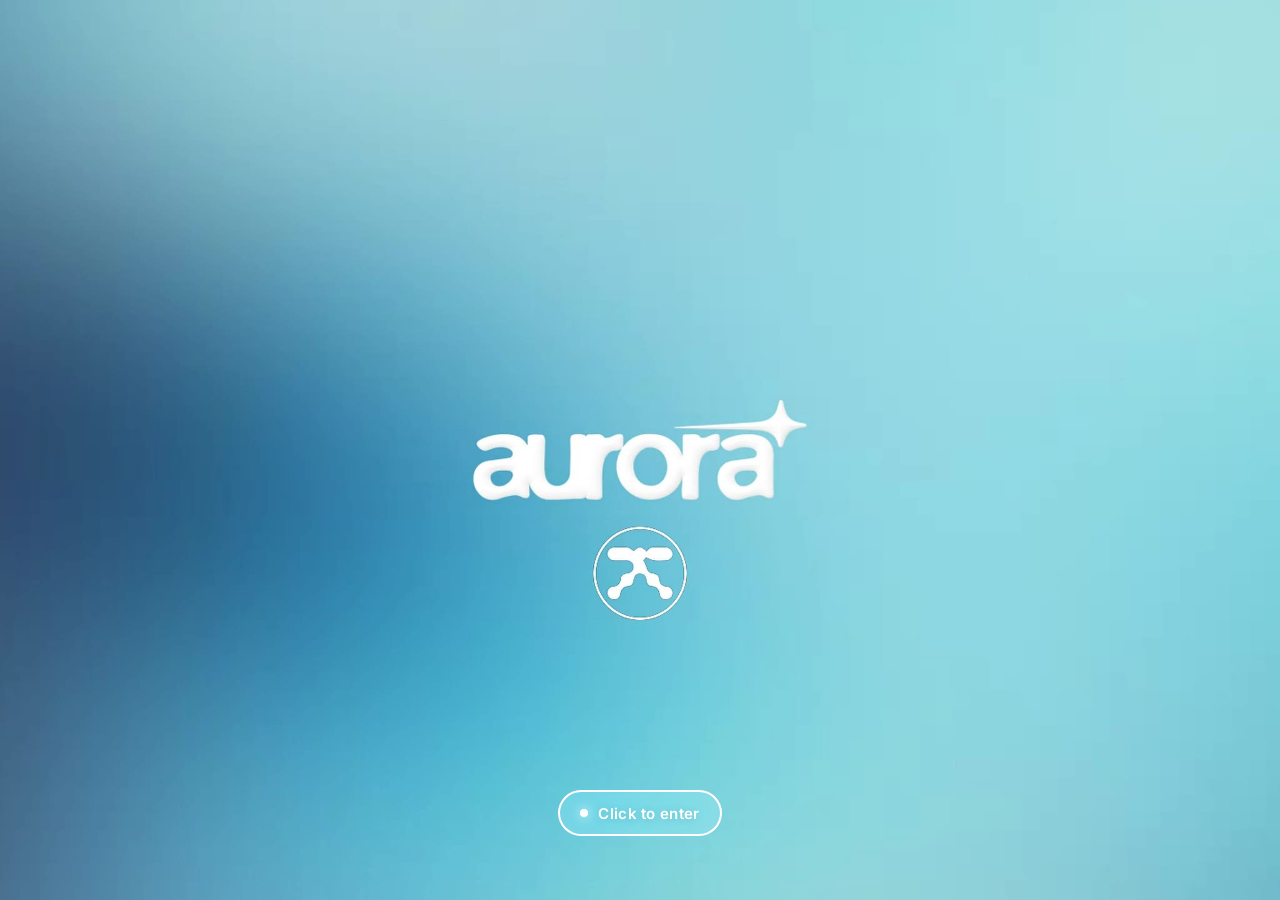
==== index.html @ f9cd1ff2 "v2063: pevná horní část – bez rozmazání nahoře, bez pružení, bez bočních posuvníků Co-Authored-By: C" ====
<!doctype html>
<html lang="en">
<head>
<meta charset="utf-8">
<meta name="viewport" content="width=device-width, initial-scale=1, viewport-fit=cover, maximum-scale=1, user-scalable=no">
<title>Aurora</title>
<meta name="description" content="Aurora — your day, cards, board and plan.">
<meta name="theme-color" content="#0a0a0b">
<meta name="apple-mobile-web-app-capable" content="yes">
<meta name="mobile-web-app-capable" content="yes">
<meta name="apple-mobile-web-app-status-bar-style" content="black-translucent">
<meta name="apple-mobile-web-app-title" content="Aurora">
<meta name="format-detection" content="telephone=no">
<link rel="manifest" href="manifest.webmanifest">
<script>/* v19.4: a copy of Aurora in another repository (keidsolo24.github.io/<repo>/, e.g. a test build) shares
   the origin with the main app. It gets its own storage keys and databases, so it never touches the main app's data. */
(function () {
  var seg = (location.pathname.split('/')[1] || ''), q = /[?&]ns=([\w-]+)/.exec(location.search);
  var ns = q ? q[1] : (/\.github\.io$/.test(location.hostname) && seg && seg !== 'aurora' && !/\.html$/.test(seg) ? seg : '');
  window.AUR_NS = ns; if (!ns) return;
  var P = ns + ':', SP = Storage.prototype, g = SP.getItem, s = SP.setItem, r = SP.removeItem;
  SP.getItem = function (k) { return g.call(this, P + k); }; SP.setItem = function (k, v) { return s.call(this, P + k, v); }; SP.removeItem = function (k) { return r.call(this, P + k); };
  if (window.indexedDB) { var o = indexedDB.open.bind(indexedDB), db = indexedDB.databases && indexedDB.databases.bind(indexedDB);
    indexedDB.open = function (n, v) { return v === undefined ? o(P + n) : o(P + n, v); };
    if (db) indexedDB.databases = function () { return db().then(function (l) { return l.filter(function (x) { return x.name && x.name.indexOf(P) === 0; }).map(function (x) { return { name: x.name.slice(P.length), version: x.version }; }); }); }; }
  document.title = 'Aurora Lab';
  var m = document.querySelector('meta[name="apple-mobile-web-app-title"]'); if (m) m.content = 'Aurora Lab';
  var l = document.querySelector('link[rel="manifest"]'); if (l) l.href = 'manifest-test.webmanifest';
})();</script>
<link rel="apple-touch-icon" href="icon-180.png">
<link rel="icon" href="icon-192.png">
<link rel="preload" href="fonts/inter-latin-500-normal.woff2" as="font" type="font/woff2" crossorigin>
<link rel="preload" href="fonts/bricolage-grotesque-latin-800-normal.woff2" as="font" type="font/woff2" crossorigin>
<link rel="stylesheet" href="app.css?v=2063">
<link rel="stylesheet" href="keiro.css?v=2063">
<link rel="stylesheet" href="desktop.css?v=2063">
<link rel="stylesheet" href="orb.css?v=2063">
<link rel="stylesheet" href="studio.css?v=2063">
<link rel="stylesheet" href="fix.css?v=2063">
<link rel="stylesheet" href="motion.css?v=2063">
<link rel="stylesheet" href="calm.css?v=2063">
<link rel="stylesheet" href="a2.css?v=2063">
<link rel="stylesheet" href="a3c.css?v=2063">
<link rel="stylesheet" href="a3.css?v=2063">
<link rel="stylesheet" href="a3light.css?v=2063">
<style>#launch{position:fixed;inset:0;z-index:200;background:#86c9de center/cover no-repeat;transition:opacity .65s cubic-bezier(.2,.8,.2,1),filter .65s cubic-bezier(.2,.8,.2,1),transform .9s cubic-bezier(.2,.8,.2,1);cursor:pointer}#launch video{width:100%;height:100%;object-fit:cover;display:block}#launch.out{opacity:0;filter:blur(14px);transform:scale(1.04);pointer-events:none}@media (prefers-reduced-motion:reduce){#launch{transition:opacity .25s}#launch.out{filter:none;transform:none}}#launch .tap{position:absolute;left:0;right:0;bottom:calc(env(safe-area-inset-bottom,0px) + 64px);display:flex;justify-content:center;pointer-events:none}#launch .tap span{display:inline-flex;align-items:center;gap:10px;height:46px;padding:0 22px;border-radius:999px;font:600 15px/1 Inter,system-ui,sans-serif;letter-spacing:.02em;color:#fff;background:rgba(255,255,255,.16);-webkit-backdrop-filter:blur(18px) saturate(1.3);backdrop-filter:blur(18px) saturate(1.3);box-shadow:inset 0 0 0 1px rgba(255,255,255,.35),0 10px 30px rgba(0,40,70,.18);opacity:0;transform:translateY(10px) scale(.98);transition:opacity .6s cubic-bezier(.2,.8,.2,1),transform .6s cubic-bezier(.2,.8,.2,1)}#launch .tap i{width:8px;height:8px;border-radius:4px;background:#fff;box-shadow:0 0 12px #fff}#launch.wait .tap span{opacity:1;transform:none}#launch.wait .tap i{animation:lTap 2.2s ease-in-out infinite}@keyframes lTap{50%{opacity:.35;transform:scale(.7)}}#launch:focus{outline:none}#launch:focus-visible .tap span{box-shadow:inset 0 0 0 2px #fff}@media (prefers-reduced-motion:reduce){#launch.wait .tap i{animation:none}}#promo{position:fixed;inset:0;z-index:210;background:#0a0a0b;display:flex;align-items:center;justify-content:center;opacity:0;transition:opacity .5s cubic-bezier(.2,.8,.2,1)}#promo.on{opacity:1}#promo.out{opacity:0;pointer-events:none}#promo video{width:100%;height:100%;object-fit:contain;display:block}#promo button{position:absolute;z-index:2;height:40px;padding:0 16px;border:0;border-radius:999px;font:600 14px/1 Inter,system-ui,sans-serif;color:#fff;background:rgba(10,18,32,.4);-webkit-backdrop-filter:blur(16px) saturate(1.3);backdrop-filter:blur(16px) saturate(1.3);box-shadow:inset 0 0 0 1px rgba(255,255,255,.25);cursor:pointer}#promo .pskip{right:16px;top:calc(env(safe-area-inset-top,0px) + 12px)}#promo .psnd{left:50%;bottom:calc(env(safe-area-inset-bottom,0px) + 28px);transform:translateX(-50%)}</style>
</head>
<body>
<div id="launch" aria-hidden="true"><video muted playsinline preload="auto"></video><div class="tap"><span><i></i><b>Tap to enter</b></span></div></div>
<script>(function () {
  var L = document.getElementById('launch'); if (!L) return;
  var V = L.querySelector('video'), T = L.querySelector('.tap span b');
  var wide = innerWidth > innerHeight, base = '' + (wide ? 'launch-land' : 'launch-portrait');
  if (T && matchMedia('(hover: hover) and (pointer: fine)').matches) T.textContent = 'Click to enter';
  L.style.backgroundImage = 'url(' + base + '-first.jpg)';
  var last = 0, ver = '';
  try { last = +localStorage.getItem('aur' + 'Seen') || 0; ver = localStorage.getItem('aur' + 'V') || ''; } catch (e) {}
  var fresh = !last && !ver; /* nobody has opened Aurora in this browser before */
  var RM = matchMedia('(prefers-reduced-motion: reduce)').matches;
  var full = Date.now() - last > 36e5 || ver !== '19.6';
  var ended = false, waiting = false;
  function done() { if (ended) return; ended = true; L.classList.add('out'); L.classList.remove('wait'); try { dispatchEvent(new Event('aurlaunch')); } catch (e) {} removeEventListener('keydown', key); setTimeout(function () { L.remove(); }, 700); }
  /* full intro: it stays on the logo until the person taps */
  function wait(stillToo) { if (ended || waiting) return; waiting = true; if (stillToo || !V || V.readyState < 2) { L.style.backgroundImage = 'url(' + base + '-last.jpg)'; if (V) V.style.opacity = '0'; }
    L.classList.add('wait'); L.setAttribute('role', 'button'); L.setAttribute('aria-hidden', 'false'); L.setAttribute('aria-label', T ? T.textContent : 'Enter'); L.tabIndex = 0; try { L.focus({ preventScroll: true }); } catch (e) {} }
  function quick() { if (V) V.remove(); L.style.backgroundImage = 'url(' + base + '-last.jpg)'; setTimeout(done, RM ? 120 : 380); }
  function key(e) { if (e.key === 'Enter' || e.key === ' ') { e.preventDefault(); enter(); } else if (e.key === 'Escape') { e.preventDefault(); done(); } }
  function mark() { try { localStorage.setItem('aur' + 'Seen', Date.now()); localStorage.setItem('aur' + 'V', '19.6'); } catch (e) {} }
  /* v19.1: for new people the 26 s video plays once, right after the tap (the tap is what lets it play with sound) */
  function promo() {
    try { if (localStorage.getItem('aur' + 'Promo')) return; localStorage.setItem('aur' + 'Promo', '1'); } catch (e) { return; }
    if (!fresh) return; /* new people only */
    var cs = false, P = document.createElement('div'); P.id = 'promo';
    P.innerHTML = '<video playsinline preload="auto" src="promo.mp4?v=1" poster="promo-poster.jpg?v=2"></video><button class="pskip" type="button">' + (cs ? 'Přeskočit' : 'Skip') + '</button><button class="psnd" type="button" hidden>' + (cs ? 'Zapnout zvuk' : 'Turn sound on') + '</button>';
    document.body.appendChild(P); var v = P.querySelector('video'), s = P.querySelector('.psnd'), over = false;
    function end() { if (over) return; over = true; P.classList.add('out'); try { v.pause(); } catch (e) {} setTimeout(function () { P.remove(); try { dispatchEvent(new Event('aurpromo')); } catch (e) {} }, 520); }
    v.addEventListener('ended', end); v.addEventListener('error', end); P.querySelector('.pskip').addEventListener('click', end);
    s.addEventListener('click', function () { v.muted = false; s.hidden = true; });
    requestAnimationFrame(function () { P.classList.add('on'); });
    var pr = v.play(); if (pr && pr.catch) pr.catch(function () { v.muted = true; s.hidden = false; v.play().catch(end); });
  }
  function enter() { var first = !ended; done(); if (first) promo(); }
  window.__launchDone = done;
  mark(); document.addEventListener('visibilitychange', function () { if (document.hidden) mark(); }); addEventListener('pagehide', mark);
  L.addEventListener('click', enter);
  if (full) {
    addEventListener('keydown', key);
    if (RM) { wait(true); return; }
    V.src = base + '.mp4';
    V.addEventListener('ended', function () { wait(false); });
    V.addEventListener('error', function () { wait(true); });
    var p = V.play(); if (p && p.catch) p.catch(function () { wait(true); });
    setTimeout(function () { wait(V.paused && V.currentTime < 3); }, 5200);
  } else quick();
})();</script>
<div id="bg" aria-hidden="true"><img class="wall" id="wallImg" src="wall.jpg" alt=""><div class="dim" id="wallDim"></div><div class="aura"><i class="a1"></i><i class="a2"></i><i class="a3"></i></div></div>
<main id="app">
  <section class="scr" id="s-home" aria-label="Home"></section>
  <section class="scr" id="s-spaces" aria-label="Spaces"></section>
  <section class="scr" id="s-board" aria-label="Board"></section>
  <section class="scr" id="s-plan" aria-label="Plan"></section>
  <section class="scr push" id="s-card" aria-label="Card"></section>
  <section class="scr push" id="s-settings" aria-label="Settings"></section>
</main>
<nav class="nav" id="nav" aria-label="Main">
  <div class="bar frost" role="tablist"></div>
  <button class="plus cr press" id="plusBtn" aria-label="Add"></button>
</nav>
<div id="desk"></div>
<div id="scrim"></div>
<div id="sheet" class="frost" role="dialog" aria-modal="true"></div>
<div id="viewer" role="dialog" aria-modal="true"></div>
<div id="toast" role="status" aria-live="polite"></div>
<div id="vlayer" role="dialog" aria-modal="true"></div>
<div id="welcome"></div>
<input type="file" id="fileIn" accept="image/*,video/*" hidden>
<input type="file" id="wallIn" accept="image/*" hidden>
<input type="file" id="restoreIn" accept="application/json,.json" hidden>
<script src="js/core.js?v=2063"></script>
<script src="js/ui.js?v=2063"></script>
<script src="js/screens.js?v=2063"></script>
<script src="js/sheets.js?v=2063"></script>
<script src="js/push.js?v=2063"></script>
<script src="js/sync.js?v=2063"></script>
<script src="js/spolu.js?v=2063"></script>
<script src="js/account.js?v=2063"></script>
<script src="js/tips.js?v=2063"></script>
<script src="js/home19.js?v=2063"></script>
<script src="js/beta.js?v=2063"></script>
<script src="js/lab.js?v=2063"></script>
<script src="js/app.js?v=2063"></script>
<script src="js/coach.js?v=2063"></script>
<script src="js/desktop.js?v=2063"></script>
<script src="js/orb.js?v=2063"></script>
<script src="js/studio.js?v=2063"></script>
<script src="js/motion.js?v=2063"></script>
<script src="js/quick.js?v=2063"></script>
<script src="js/a2.js?v=2063"></script>
<script src="js/a2pages.js?v=2063"></script>
<script src="js/a3.js?v=2063"></script>
</body>
</html>
---- app.css ----
@font-face{font-family:'Inter';font-weight:400;font-display:swap;src:url(fonts/inter-latin-400-normal.woff2) format('woff2');unicode-range:U+0000-00FF,U+0131,U+0152-0153,U+02BB-02BC,U+02C6,U+02DA,U+02DC,U+0304,U+0308,U+0329,U+2000-206F,U+20AC,U+2122,U+2191,U+2193,U+2212,U+2215,U+FEFF,U+FFFD}
@font-face{font-family:'Inter';font-weight:400;font-display:swap;src:url(fonts/inter-latin-ext-400-normal.woff2) format('woff2');unicode-range:U+0100-02BA,U+02BD-02C5,U+02C7-02CC,U+02CE-02D7,U+02DD-02FF,U+0304,U+0308,U+0329,U+1D00-1DBF,U+1E00-1E9F,U+1EF2-1EFF,U+2020,U+20A0-20AB,U+20AD-20C0,U+2113,U+2C60-2C7F,U+A720-A7FF}
@font-face{font-family:'Inter';font-weight:500;font-display:swap;src:url(fonts/inter-latin-500-normal.woff2) format('woff2');unicode-range:U+0000-00FF,U+0131,U+0152-0153,U+02BB-02BC,U+02C6,U+02DA,U+02DC,U+0304,U+0308,U+0329,U+2000-206F,U+20AC,U+2122,U+2191,U+2193,U+2212,U+2215,U+FEFF,U+FFFD}
@font-face{font-family:'Inter';font-weight:500;font-display:swap;src:url(fonts/inter-latin-ext-500-normal.woff2) format('woff2');unicode-range:U+0100-02BA,U+02BD-02C5,U+02C7-02CC,U+02CE-02D7,U+02DD-02FF,U+0304,U+0308,U+0329,U+1D00-1DBF,U+1E00-1E9F,U+1EF2-1EFF,U+2020,U+20A0-20AB,U+20AD-20C0,U+2113,U+2C60-2C7F,U+A720-A7FF}
@font-face{font-family:'Inter';font-weight:600;font-display:swap;src:url(fonts/inter-latin-600-normal.woff2) format('woff2');unicode-range:U+0000-00FF,U+0131,U+0152-0153,U+02BB-02BC,U+02C6,U+02DA,U+02DC,U+0304,U+0308,U+0329,U+2000-206F,U+20AC,U+2122,U+2191,U+2193,U+2212,U+2215,U+FEFF,U+FFFD}
@font-face{font-family:'Inter';font-weight:600;font-display:swap;src:url(fonts/inter-latin-ext-600-normal.woff2) format('woff2');unicode-range:U+0100-02BA,U+02BD-02C5,U+02C7-02CC,U+02CE-02D7,U+02DD-02FF,U+0304,U+0308,U+0329,U+1D00-1DBF,U+1E00-1E9F,U+1EF2-1EFF,U+2020,U+20A0-20AB,U+20AD-20C0,U+2113,U+2C60-2C7F,U+A720-A7FF}
@font-face{font-family:'Inter';font-weight:700;font-display:swap;src:url(fonts/inter-latin-700-normal.woff2) format('woff2');unicode-range:U+0000-00FF,U+0131,U+0152-0153,U+02BB-02BC,U+02C6,U+02DA,U+02DC,U+0304,U+0308,U+0329,U+2000-206F,U+20AC,U+2122,U+2191,U+2193,U+2212,U+2215,U+FEFF,U+FFFD}
@font-face{font-family:'Inter';font-weight:700;font-display:swap;src:url(fonts/inter-latin-ext-700-normal.woff2) format('woff2');unicode-range:U+0100-02BA,U+02BD-02C5,U+02C7-02CC,U+02CE-02D7,U+02DD-02FF,U+0304,U+0308,U+0329,U+1D00-1DBF,U+1E00-1E9F,U+1EF2-1EFF,U+2020,U+20A0-20AB,U+20AD-20C0,U+2113,U+2C60-2C7F,U+A720-A7FF}
@font-face{font-family:'Bricolage Grotesque';font-weight:700;font-display:swap;src:url(fonts/bricolage-grotesque-latin-700-normal.woff2) format('woff2');unicode-range:U+0000-00FF,U+0131,U+0152-0153,U+02BB-02BC,U+02C6,U+02DA,U+02DC,U+0304,U+0308,U+0329,U+2000-206F,U+20AC,U+2122,U+2191,U+2193,U+2212,U+2215,U+FEFF,U+FFFD}
@font-face{font-family:'Bricolage Grotesque';font-weight:700;font-display:swap;src:url(fonts/bricolage-grotesque-latin-ext-700-normal.woff2) format('woff2');unicode-range:U+0100-02BA,U+02BD-02C5,U+02C7-02CC,U+02CE-02D7,U+02DD-02FF,U+0304,U+0308,U+0329,U+1D00-1DBF,U+1E00-1E9F,U+1EF2-1EFF,U+2020,U+20A0-20AB,U+20AD-20C0,U+2113,U+2C60-2C7F,U+A720-A7FF}
@font-face{font-family:'Bricolage Grotesque';font-weight:800;font-display:swap;src:url(fonts/bricolage-grotesque-latin-800-normal.woff2) format('woff2');unicode-range:U+0000-00FF,U+0131,U+0152-0153,U+02BB-02BC,U+02C6,U+02DA,U+02DC,U+0304,U+0308,U+0329,U+2000-206F,U+20AC,U+2122,U+2191,U+2193,U+2212,U+2215,U+FEFF,U+FFFD}
@font-face{font-family:'Bricolage Grotesque';font-weight:800;font-display:swap;src:url(fonts/bricolage-grotesque-latin-ext-800-normal.woff2) format('woff2');unicode-range:U+0100-02BA,U+02BD-02C5,U+02C7-02CC,U+02CE-02D7,U+02DD-02FF,U+0304,U+0308,U+0329,U+1D00-1DBF,U+1E00-1E9F,U+1EF2-1EFF,U+2020,U+20A0-20AB,U+20AD-20C0,U+2113,U+2C60-2C7F,U+A720-A7FF}

:root{
  color-scheme:dark;
  --ink:#f3ead8;--ink2:rgba(243,234,216,.78);--ink3:rgba(243,234,216,.58);--ink4:rgba(243,234,216,.36);
  --navy:#161616;--cream:#ece9e1;--panel:rgba(28,28,30,.9);--bg:#0a0a0b;
  --green:#3fbf7f;--orange:#f0a44b;--blue:#6f8cff;--late:#ff7a6b;
  --st:env(safe-area-inset-top,0px);--sb:env(safe-area-inset-bottom,0px);
  --spring:cubic-bezier(.3,1.35,.5,1);--out:cubic-bezier(.2,.8,.2,1);
  --a1:#3fbf7f;--a2:#f0a44b;--a3:#6f8cff;
  --vvh:100%;--kb:0px;
}
*{box-sizing:border-box;-webkit-tap-highlight-color:transparent}
html,body{margin:0;height:100%;background:var(--bg);color:var(--ink);font-family:Inter,system-ui,-apple-system,sans-serif;-webkit-font-smoothing:antialiased;-webkit-text-size-adjust:100%;text-size-adjust:100%}
body{position:fixed;top:0;left:0;right:0;height:100vh;height:100lvh;overflow:hidden;touch-action:manipulation;overscroll-behavior:none;user-select:none;-webkit-user-select:none;-webkit-touch-callout:none;text-shadow:0 1px 10px rgba(10,10,12,.16)}
button{font:inherit;color:inherit;border:0;background:none;padding:0;margin:0;cursor:pointer;text-align:inherit;text-shadow:inherit}
input,textarea,select{font:inherit;color:inherit;user-select:text;-webkit-user-select:text}
img,video{display:block}
[hidden]{display:none!important}
b{font-weight:600}
@media (display-mode: standalone){html{min-height:calc(100% + env(safe-area-inset-top,0px))}}

/* BACKGROUND */
#bg{position:absolute;inset:0;z-index:0;overflow:hidden;background:#0a0a0b}
#bg .wall{position:absolute;inset:-4%;width:108%;height:108%;object-fit:cover;animation:wall 40s ease-in-out infinite alternate}
#bg .wall.css{background:var(--wallcss)}
@keyframes wall{to{transform:translate(-1%,-1%) scale(1.02)}}
#bg .dim{position:absolute;inset:0;background:rgba(0,0,0,.22)}
#bg .aura i{position:absolute;border-radius:50%;filter:blur(50px);opacity:.5;transition:background 1.2s ease,transform 1.4s var(--out)}
#bg .aura .a1{width:360px;height:360px;left:50%;margin-left:-180px;top:18%;background:var(--a1);opacity:.55;filter:blur(64px);animation:fa1 14s ease-in-out infinite alternate}
#bg .aura .a2,#bg .aura .a3{display:none}
#bg .aura{display:none}
@keyframes fa1{to{transform:translate(-30px,60px) scale(1.12)}}
@keyframes fa2{to{transform:translate(-30px,50px) scale(.9)}}
@keyframes fa3{to{transform:translate(-50px,-20px) scale(1.1)}}

/* SURFACES */
.frost{position:relative;isolation:isolate;background:rgba(28,28,31,.42);box-shadow:inset 0 0 0 1px rgba(243,234,216,.09),0 10px 26px rgba(0,0,0,.16);-webkit-backdrop-filter:blur(26px) saturate(115%);backdrop-filter:blur(26px) saturate(115%)}
.frost::before{content:"";position:absolute;inset:0;border-radius:inherit;background:linear-gradient(180deg,rgba(243,234,216,.05),rgba(243,234,216,0) 40%);pointer-events:none;z-index:-1}
.frost::after{content:none}
.solid,.frost.solid{background:var(--panel);-webkit-backdrop-filter:none;backdrop-filter:none;box-shadow:0 10px 30px rgba(0,0,0,.22),inset 0 0 0 1px rgba(255,255,255,.07)}
.frost.solid::before,.frost.solid::after{display:none}
body.solidui .frost{background:var(--panel);-webkit-backdrop-filter:none;backdrop-filter:none;box-shadow:0 10px 30px rgba(0,0,0,.22),inset 0 0 0 1px rgba(255,255,255,.08)}
body.solidui .frost::before,body.solidui .frost::after{display:none}
.in{background:rgba(255,255,255,.08);box-shadow:inset 0 0 0 1px rgba(255,255,255,.1)}
.cr{background:var(--cream);color:var(--navy);text-shadow:none;box-shadow:0 2px 10px rgba(0,0,0,.18)}
.press{transition:transform .18s var(--spring),filter .18s,opacity .2s}
.press:active{transform:scale(.96)}
.cap{font:600 11px/1 Inter;letter-spacing:.14em;color:var(--ink3);text-transform:uppercase}
.t1{font:800 34px/1 'Bricolage Grotesque';letter-spacing:-.035em;margin:0}
.num{font:800 32px/.9 'Bricolage Grotesque';letter-spacing:-.02em;font-variant-numeric:tabular-nums;white-space:nowrap}
.num small{font:400 13px/1 Inter;letter-spacing:0;color:var(--ink3);margin-left:4px}
.muted{color:var(--ink3)}
.led{display:inline-block;flex:none;width:8px;height:8px;border-radius:4px;background:var(--c);box-shadow:0 0 4px var(--c),0 0 12px var(--c)}
.dot{display:inline-block;flex:none;width:7px;height:7px;border-radius:4px;background:var(--c)}
.ic{flex:none;width:36px;height:36px;border-radius:18px;display:flex;align-items:center;justify-content:center}
.cb{flex:none;width:44px;height:44px;border-radius:22px;display:flex;align-items:center;justify-content:center;color:var(--ink)}
.chip{flex:none;height:36px;border-radius:18px;padding:0 14px;display:inline-flex;align-items:center;gap:7px;font:500 14px/1 Inter;white-space:nowrap;color:var(--ink)}
.chip.cr{color:var(--navy)}
.chip small{font:400 12.5px/1 Inter;color:var(--ink3)}
.chips{display:flex;gap:7px;overflow-x:auto;scrollbar-width:none;margin:0 -16px;padding:2px 16px}
.chips::-webkit-scrollbar{display:none}
.chips.wrap{flex-wrap:wrap;overflow:visible;margin:0;padding:0}
.seg{height:40px;border-radius:20px;padding:3px;display:flex;flex:none}
.seg button{height:34px;padding:0 14px;border-radius:17px;font:500 14px/34px Inter;color:var(--ink2);display:flex;align-items:center;justify-content:center;gap:6px;transition:background .25s,color .25s}
.seg button.on{background:var(--cream);color:var(--navy);text-shadow:none}
.pbtn{height:50px;border-radius:25px;padding:0 22px;display:flex;align-items:center;justify-content:center;gap:8px;font:600 16px/1 Inter}
.pbtn.cr{color:var(--navy)}
.pbtn.ghost{background:rgba(255,255,255,.08);box-shadow:inset 0 0 0 1px rgba(255,255,255,.14)}
.pbtn.danger{background:rgba(255,122,107,.16);color:#ffb3a9;box-shadow:inset 0 0 0 1px rgba(255,122,107,.35)}
.tg{position:relative;flex:none;width:51px;height:31px;border-radius:16px;background:rgba(255,255,255,.16);box-shadow:inset 0 0 0 1px rgba(255,255,255,.14);transition:background .25s,box-shadow .25s}
.tg::after{content:"";position:absolute;left:2px;top:2px;width:27px;height:27px;border-radius:14px;background:#fff;box-shadow:0 2px 6px rgba(0,0,0,.25);transition:transform .3s var(--spring)}
.tg.on{background:var(--green);box-shadow:0 0 12px rgba(63,191,127,.45),inset 0 1px 0 rgba(255,255,255,.3)}
.tg.on::after{transform:translateX(20px)}
.c0{flex:none;width:24px;height:24px;border-radius:12px;border:1.6px solid rgba(243,234,216,.6);display:flex;align-items:center;justify-content:center;color:var(--navy);transition:background .25s,border-color .25s}
.c0.on{background:var(--c,var(--green));border-color:var(--c,var(--green))}
.c0 svg{opacity:0}
.c0.on svg{opacity:1}
.ci{flex:none;width:34px;height:34px;border-radius:17px;border:1px solid rgba(243,234,216,.32);display:flex;align-items:center;justify-content:center;color:var(--ink)}
.empty{padding:20px;text-align:center;font:400 14px/1.45 Inter;color:var(--ink2)}

/* LAYOUT */
#app{position:absolute;inset:0;z-index:1}
.scr{position:absolute;inset:0;overflow-y:auto;overflow-x:hidden;-webkit-overflow-scrolling:touch;overscroll-behavior:contain;padding:0 16px calc(var(--sb) + 112px);display:none}
.scr.on{display:block;animation:scrIn .35s var(--out)}
@keyframes scrIn{from{opacity:0;transform:translateY(6px) scale(.992);filter:blur(8px)}60%{filter:blur(0)}to{opacity:1;transform:none;filter:none}}
.scr.push{z-index:5;padding-bottom:calc(var(--sb) + 40px)}
.scr:not(.push){transition:opacity .3s var(--out)}
body.navless .scr:not(.push){opacity:0;pointer-events:none}
.scr.push.on{animation:pushIn .42s var(--out)}
@keyframes pushIn{from{transform:translateX(100%)}to{transform:none}}
.scr.push.out{display:block;animation:pushOut .32s var(--out) forwards}
@keyframes pushOut{to{transform:translateX(100%)}}
.hdr{display:flex;align-items:center;justify-content:space-between;gap:10px;min-height:52px;margin-bottom:12px}
.scr>.hdr{position:sticky;top:0;z-index:6;padding:calc(var(--st) + 10px) 0 8px;margin-bottom:6px;min-height:calc(var(--st) + 70px)}
.scr>.hdr::before{content:"";position:absolute;top:0;bottom:-28px;left:-50vw;right:-50vw;z-index:-1;pointer-events:none;background:linear-gradient(180deg,rgba(14,14,16,.82),rgba(14,14,16,.55) 62%,rgba(14,14,16,0));-webkit-backdrop-filter:blur(16px);backdrop-filter:blur(16px);-webkit-mask-image:linear-gradient(180deg,#000 70%,transparent);mask-image:linear-gradient(180deg,#000 70%,transparent);opacity:0;transition:opacity .25s}
.scr.sc>.hdr::before{opacity:1}
#app::after{content:"";position:absolute;left:0;right:0;bottom:0;height:calc(var(--sb) + 124px);background:linear-gradient(180deg,rgba(14,14,16,0),rgba(14,14,16,.6));pointer-events:none;z-index:4;transition:opacity .3s}
body.navless #app::after{opacity:0}
.hdr .logo{width:104px;height:auto}
.stack{display:flex;flex-direction:column;gap:10px}
.grid2{display:grid;grid-template-columns:1fr 1fr;gap:9px}
.sec{margin-top:18px}
.sec>.cap{display:block;margin:0 4px 10px}

/* NAV */
.nav{position:absolute;left:16px;right:16px;bottom:max(14px,calc(var(--sb) - 10px));z-index:8;display:flex;gap:10px;align-items:center;transition:transform .45s var(--out),opacity .3s}
.nav.away{transform:translateY(130px);opacity:0;pointer-events:none}
.nav .bar{flex:1;height:62px;border-radius:31px;padding:5px;display:grid;grid-template-columns:repeat(4,1fr)}
.nav .tab{height:52px;border-radius:26px;display:flex;flex-direction:column;align-items:center;justify-content:center;gap:3px;font:500 11px/1 Inter;color:rgba(243,234,216,.88);transition:background .3s,color .3s}
.nav .tab.on{background:var(--cream);color:var(--navy);text-shadow:none;box-shadow:0 4px 12px rgba(0,0,0,.2)}
.nav .plus{flex:none;width:62px;height:62px;border-radius:31px;display:flex;align-items:center;justify-content:center}

/* HOME */
.inst{border-radius:36px;padding:16px 16px 14px}
.inst .fh{display:flex;justify-content:space-between;align-items:flex-start;padding:0 4px}
.inst .fh .t{font:800 24px/1 'Bricolage Grotesque';letter-spacing:-.02em}
.inst .fh .s{display:block;margin-top:6px;font:400 13px/1 Inter;color:var(--ink2)}
.fdots{display:flex;gap:5px;margin-top:6px;max-width:120px;flex-wrap:wrap;justify-content:flex-end}
.fdots i{width:7px;height:7px;border-radius:4px;border:1px solid rgba(243,234,216,.5);transition:background .4s,box-shadow .4s}
.fdots i.on{background:var(--ink);border-color:var(--ink);box-shadow:0 0 8px rgba(255,255,255,.6)}
.dialw{position:relative;width:212px;height:212px;margin:8px auto 4px}
.dialw svg{position:absolute;inset:0;overflow:visible}
.dialw .hit{cursor:pointer}
.arcI{pointer-events:none;transition:opacity .4s,filter .4s}
.arcI.later{opacity:.42}
.arcI.past{opacity:.28}
.arcI.next{filter:drop-shadow(0 0 4px var(--c)) drop-shadow(0 0 10px var(--c));animation:arcGlow 2.6s ease-in-out infinite}
@keyframes arcGlow{0%,100%{opacity:.85}50%{opacity:1}}
.knob{filter:drop-shadow(0 0 4px rgba(255,226,170,.95)) drop-shadow(0 0 10px rgba(255,214,140,.6));animation:kg 3.2s ease-in-out infinite}
@keyframes kg{50%{filter:drop-shadow(0 0 6px #fff4dc) drop-shadow(0 0 16px rgba(255,214,140,.85))}}
.flbl{position:absolute;font:400 10.5px/1 Inter;color:var(--ink3);transform:translate(-50%,-50%);pointer-events:none}
.orb{position:absolute;left:50%;top:50%;width:112px;height:112px;margin:-56px 0 0 -56px;border-radius:56px;display:flex;flex-direction:column;align-items:center;justify-content:center;
  background:rgba(243,234,216,.08);
  box-shadow:inset 0 0 0 1px rgba(243,234,216,.12),0 10px 24px rgba(0,0,0,.18);
  -webkit-backdrop-filter:blur(18px) saturate(110%);backdrop-filter:blur(18px) saturate(110%);animation:br 5s ease-in-out infinite}
@keyframes br{0%,100%{transform:scale(1)}50%{transform:scale(1.04)}}
.orb .n{font:800 32px/1 'Bricolage Grotesque';letter-spacing:-.02em;font-variant-numeric:tabular-nums;white-space:nowrap}
.orb .s{margin-top:6px;font:400 11.5px/1.2 Inter;color:var(--ink2);text-align:center;max-width:94px;white-space:nowrap;overflow:hidden;text-overflow:ellipsis}
.prow{display:flex;gap:8px;margin-top:6px}
.fp{height:52px;border-radius:26px;padding:0 16px 0 8px;display:flex;align-items:center;gap:10px;font:500 15px/1 Inter;white-space:nowrap;overflow:hidden;min-width:0}
.fp.grow{flex:1}
.fp .pt{min-width:0;display:flex;flex-direction:column;gap:4px}
.fp .pt>*{overflow:hidden;text-overflow:ellipsis}
.fp .pt span{font:500 14.5px/1.15 Inter}
.fp small{font:400 12px/1 Inter;color:var(--ink2)}
.fp .ic{background:var(--cream);color:var(--navy);text-shadow:none}
.then{height:48px;border-radius:24px;display:flex;align-items:center;gap:12px;padding:0 6px 0 18px;overflow:hidden}
.then .row{flex:1;min-width:0;display:flex;gap:6px;overflow-x:auto;scrollbar-width:none;-webkit-mask-image:linear-gradient(90deg,#000 85%,transparent);mask-image:linear-gradient(90deg,#000 85%,transparent);padding-right:30px}
.then .row::-webkit-scrollbar{display:none}
.then .chip{height:36px}
.tile{border-radius:28px;padding:13px 14px 12px;display:flex;flex-direction:column;justify-content:space-between;min-height:106px;text-align:left;width:100%}
.tile .top{display:flex;gap:10px;align-items:center;min-width:0}
.tile .fl{font:500 13.5px/1.25 Inter;min-width:0}
.tile .fl>span{display:block;white-space:nowrap;overflow:hidden;text-overflow:ellipsis}
.tile .fl small{display:block;font:400 12px/1.25 Inter;color:var(--ink3);white-space:nowrap;overflow:hidden;text-overflow:ellipsis}
.tile .bot{display:flex;align-items:flex-end;justify-content:space-between;gap:6px;margin-top:12px}
.vd{display:grid;grid-template-columns:repeat(7,6px);gap:4px;margin-bottom:3px}
.vd i{width:6px;height:6px;border-radius:3px;border:1px solid rgba(243,234,216,.35)}
.vd i.on{background:var(--c);border-color:var(--c)}
.vd i.td{box-shadow:0 0 8px var(--c)}
.bars{display:flex;align-items:flex-end;gap:4px;height:26px;margin-bottom:2px}
.bars i{width:4px;border-radius:2px;background:rgba(243,234,216,.42);min-height:3px}
.bars i.td{background:var(--c,var(--green));box-shadow:0 0 8px var(--c,var(--green))}
.bars i.fu{background:none;height:5px!important;min-height:5px;border:1px dashed rgba(243,234,216,.4)}
.pbar{width:62px;height:5px;border-radius:3px;background:rgba(243,234,216,.16);overflow:hidden;margin-bottom:6px}
.pbar i{display:block;height:100%;border-radius:3px;background:var(--c);box-shadow:0 0 8px var(--c)}
.nudge{border-radius:24px;padding:14px 16px;display:flex;align-items:center;gap:12px}
.nudge .tx{flex:1;font:400 13.5px/1.4 Inter;color:var(--ink2)}
.nudge .tx b{color:var(--ink)}
.nudge .chip{height:34px}

/* SPACES */
.deck{display:flex;gap:12px;overflow-x:auto;scroll-snap-type:x mandatory;margin:0 -16px;padding:4px 30px 8px;scrollbar-width:none;scroll-padding:0 30px}
.deck::-webkit-scrollbar{display:none}
.spc{flex:none;width:calc(100vw - 60px);max-width:420px;scroll-snap-align:center;border-radius:36px;padding:22px 20px 20px;display:flex;flex-direction:column;min-height:min(480px,calc(100dvh - var(--st) - var(--sb) - 236px))}
@media (max-height:720px){.spc .mcap,.spc .thumbs{display:none}.spc .nm{font-size:34px;margin-top:10px}.spc{padding:18px 18px 16px}}
.spc .h{display:flex;justify-content:space-between;align-items:center}
.spc .nm{margin-top:14px;font:800 42px/1 'Bricolage Grotesque';letter-spacing:-.035em;padding-right:76px;word-break:break-word}
.spc .sub{margin-top:9px;font:400 14px/1.3 Inter;color:var(--ink2)}
.spc .ringw{position:absolute;right:20px;top:52px;width:66px;height:66px}
.spc .ringw>span{position:absolute;inset:0;display:flex;align-items:center;justify-content:center;font:800 17px/1 'Bricolage Grotesque'}
.nextp{margin-top:18px;min-height:62px;border-radius:31px;display:flex;align-items:center;gap:12px;padding:8px 16px 8px 8px;text-align:left;width:100%}
.nextp .ic{width:44px;height:44px;border-radius:22px;background:var(--cream)}
.nextp .ic i{width:20px;height:20px;border-radius:10px;border:2px solid var(--c)}
.nextp .tx{display:flex;flex-direction:column;gap:5px;min-width:0;flex:1}
.nextp .tx span{font:500 15px/1.2 Inter;overflow:hidden;text-overflow:ellipsis;white-space:nowrap}
.irow{display:flex;align-items:center;gap:12px;min-height:50px;padding:6px 6px;border-top:1px solid rgba(255,255,255,.08);text-align:left;width:100%}
.irow:first-child{border-top:0}
.irow .tx{flex:1;min-width:0;display:flex;flex-direction:column;gap:4px}
.irow .tx span{font:500 15px/1.25 Inter;overflow:hidden;text-overflow:ellipsis;white-space:nowrap}
.irow .tx small{font:400 12px/1 Inter;color:var(--ink3)}
.irow.done .tx span{text-decoration:line-through;color:var(--ink4)}
.irow .r{flex:none;font:400 13px/1 Inter;color:var(--ink3)}
.irow .r.warn{color:#ffc98a}
.irow .r.late{color:#ffb3a9}
.thumbs{display:flex;gap:8px;overflow-x:auto;scrollbar-width:none}
.thumbs::-webkit-scrollbar{display:none}
.th{flex:none;width:62px;height:62px;border-radius:16px;overflow:hidden;position:relative;background:rgba(255,255,255,.08);box-shadow:inset 0 0 0 1px rgba(255,255,255,.18)}
.th img,.th video{width:100%;height:100%;object-fit:cover}
.th.note{padding:7px;font:600 9.5px/1.25 Inter;color:var(--ink);background:linear-gradient(165deg,color-mix(in srgb,var(--c) 45%,transparent),color-mix(in srgb,var(--c) 14%,transparent))}
.ddots{display:flex;justify-content:center;gap:6px;margin-top:10px}
.ddots i{width:6px;height:6px;border-radius:3px;background:rgba(243,234,216,.4);transition:width .3s var(--out),background .3s}
.ddots i.on{width:18px;background:var(--ink);box-shadow:0 0 8px rgba(255,255,255,.5)}
.lrow{display:flex;align-items:center;gap:14px;min-height:72px;padding:12px 16px;border-radius:26px;text-align:left;width:100%}
.lrow .tx{flex:1;min-width:0;display:flex;flex-direction:column;gap:6px}
.lrow .tx span{font:700 17px/1.1 Inter;overflow:hidden;text-overflow:ellipsis;white-space:nowrap}
.lrow .tx small{font:400 12.5px/1 Inter;color:var(--ink3)}

/* CARD DETAIL */
.kick{display:flex;align-items:center;gap:8px;color:var(--ink)}
.cname{margin:12px 0 0;font:800 44px/1 'Bricolage Grotesque';letter-spacing:-.035em;word-break:break-word}
.cnote{margin-top:8px;font:400 15px/1.35 Inter;color:var(--ink2);white-space:pre-wrap}
.hero{border-radius:32px;padding:18px 20px;position:relative;min-height:156px}
.hero .ringw{position:absolute;right:18px;top:20px;width:112px;height:112px}
.hero .ringw>span{position:absolute;inset:0;display:flex;flex-direction:column;align-items:center;justify-content:center;gap:4px}
.wdots{display:flex;gap:10px;margin-top:16px}
.wdots span{display:flex;flex-direction:column;align-items:center;gap:5px;font:400 10px/1 Inter;color:var(--ink3)}
.wdots i{width:11px;height:11px;border-radius:6px;border:1px solid rgba(243,234,216,.35)}
.wdots i.on{background:var(--c);border-color:var(--c)}
.wdots i.td{border-color:var(--ink)}
.wdots i.on.td{box-shadow:0 0 8px var(--c)}
.wdots i.fu{border-style:dashed}
.heat{display:grid;grid-template-columns:repeat(7,22px);gap:6px}
.heat i{width:22px;height:22px;border-radius:6px;background:rgba(255,255,255,.1);cursor:pointer}
.heat i.l1{background:color-mix(in srgb,var(--c) 34%,transparent)}
.heat i.l2{background:color-mix(in srgb,var(--c) 64%,transparent)}
.heat i.l3{background:var(--c);box-shadow:0 0 8px color-mix(in srgb,var(--c) 60%,transparent)}
.heat i.td{box-shadow:inset 0 0 0 2px var(--ink),0 0 10px rgba(255,255,255,.4)}
.heat i.fu{background:none;box-shadow:inset 0 0 0 1px rgba(255,255,255,.16);cursor:default}
.stat3{display:grid;grid-template-columns:repeat(3,1fr);gap:8px}
.stat3>*{border-radius:22px;padding:14px 12px;display:flex;flex-direction:column;gap:12px;text-align:left}
.addline{display:flex;align-items:center;gap:10px;min-height:52px;padding:0 6px;border-top:1px solid rgba(255,255,255,.08)}
.addline input{flex:1;min-width:0;height:44px;border:0;outline:0;background:none;font:400 16px/1 Inter;color:var(--ink)}
.addline input::placeholder{color:var(--ink3)}
.noticed{border-radius:24px;padding:14px 16px;display:flex;gap:12px;align-items:center}
.noticed .tx{flex:1;display:flex;flex-direction:column;gap:6px;font:500 14px/1.35 Inter}
.noticed .cap{color:#7fe0b3}
textarea.cn{width:100%;min-height:90px;border:0;outline:0;resize:none;background:none;font:400 16px/1.45 Inter;color:var(--ink)}

/* BOARD */
.masonry{column-count:2;column-gap:8px}
.mt{break-inside:avoid;margin-bottom:8px;border-radius:24px;overflow:hidden;position:relative;display:block;width:100%;text-align:left;background:rgba(255,255,255,.06)}
.mt img,.mt video{width:100%;height:auto;min-height:120px;object-fit:cover}
.mt .capg{position:absolute;left:8px;right:8px;bottom:8px;padding:9px 11px;border-radius:14px;background:rgba(16,16,18,.5);-webkit-backdrop-filter:blur(10px);backdrop-filter:blur(10px);box-shadow:inset 0 0 0 1px rgba(243,234,216,.08);font:500 12.5px/1.3 Inter;display:-webkit-box;-webkit-line-clamp:3;-webkit-box-orient:vertical;overflow:hidden}
.mt .pin,.mt .play{position:absolute;display:flex;align-items:center;justify-content:center}
.mt .pin{right:8px;top:8px;width:32px;height:32px;border-radius:16px}
.mt .play{left:50%;top:50%;width:46px;height:46px;margin:-23px 0 0 -23px;border-radius:23px}
.mt .dur{position:absolute;left:8px;top:8px;height:24px;padding:0 9px;border-radius:12px;font:500 11.5px/24px Inter}
.mt.note{padding:16px;min-height:130px;background:linear-gradient(165deg,color-mix(in srgb,var(--c) 40%,transparent),color-mix(in srgb,var(--c) 12%,transparent))}
.mt.note .nt{margin-top:12px;font:700 17px/1.28 'Bricolage Grotesque';white-space:pre-wrap;word-break:break-word}
.mt.note .dt{margin-top:12px;font:400 11.5px/1 Inter;color:var(--ink3)}
.search{height:44px;border-radius:22px;display:flex;align-items:center;gap:10px;padding:0 16px;margin-bottom:12px}
.search input{flex:1;min-width:0;border:0;outline:0;background:none;font:400 16px/1 Inter;color:var(--ink)}

/* PLAN */
.wstrip{border-radius:30px;padding:7px 8px;display:flex;justify-content:space-between;touch-action:pan-y}
.wd{width:42px;height:66px;border-radius:21px;display:flex;flex-direction:column;align-items:center;justify-content:center;gap:5px;transition:background .25s,color .25s}
.wd .l{font:400 11px/1 Inter;opacity:.75}
.wd .n{font:800 20px/1 'Bricolage Grotesque'}
.wd .ds{display:flex;gap:2px;height:5px}
.wd .ds i{width:5px;height:5px;border-radius:3px;background:var(--c)}
.wd.on{background:var(--cream);color:var(--navy);text-shadow:none;box-shadow:0 4px 12px rgba(0,0,0,.2)}
.wd.tdy:not(.on) .n{color:#fff;text-shadow:0 0 10px rgba(255,255,255,.6)}
.wd.drop{box-shadow:0 0 0 2px var(--green),0 0 18px rgba(63,191,127,.6)}
.wnav{display:flex;justify-content:space-between;align-items:center;margin:10px 4px 0;font:500 13px/1 Inter;color:var(--ink3)}
.wnav button{height:32px;padding:0 12px;border-radius:16px}
.dayp{border-radius:30px;padding:16px 18px}
.dayp .dh{display:flex;justify-content:space-between;align-items:baseline;margin-bottom:6px}
.dayp .dh b{font:800 21px/1 'Bricolage Grotesque';letter-spacing:-.01em}
.trow{display:flex;align-items:center;gap:12px;min-height:56px;width:100%;text-align:left}
.trow .tm{flex:none;width:40px;font:400 12px/1 Inter;color:var(--ink3);font-variant-numeric:tabular-nums}
.trow .bar{flex:none;width:4px;height:36px;border-radius:2px;background:var(--c)}
.trow.next .bar{box-shadow:0 0 8px var(--c),0 0 16px var(--c)}
.trow.done .bar{opacity:.45}
.trow .tx{flex:1;min-width:0;display:flex;flex-direction:column;gap:5px}
.trow .tx span{font:500 15px/1.2 Inter;overflow:hidden;text-overflow:ellipsis;white-space:nowrap}
.trow .tx small{font:400 12px/1 Inter;color:var(--ink3)}
.trow.done .tx span{text-decoration:line-through;color:var(--ink4)}
.trow.late .tm{color:#ffb3a9}
.nowl{position:relative;height:22px;display:flex;align-items:center;gap:12px}
.nowl b{width:40px;font:600 11px/1 Inter;color:#fff}
.nowl span{position:relative;flex:1;height:2px;border-radius:1px;background:linear-gradient(90deg,#fff,rgba(255,255,255,0))}
.nowl span i{position:absolute;left:-5px;top:-4px;width:10px;height:10px;border-radius:5px;background:#fffaf0;box-shadow:0 0 6px rgba(255,226,170,.95),0 0 14px rgba(255,214,140,.6)}
.addday{margin-top:8px;height:46px;border-radius:23px;display:flex;align-items:center;justify-content:center;gap:6px;font:500 14px/1 Inter;color:var(--ink2);width:100%}
.nodue .chip{cursor:grab;touch-action:none}
.nodue .chip.dragging{opacity:.3}
.dragghost{position:fixed;z-index:60;pointer-events:none;transform:translate(-50%,-50%) scale(1.06);box-shadow:0 12px 30px rgba(0,0,0,.4)}
.wk7{display:flex;flex-direction:column;gap:8px}
.wk7 .wday{border-radius:24px;padding:12px 16px}
.wk7 .wday .wh{display:flex;justify-content:space-between;align-items:center;width:100%;min-height:30px}
.wk7 .wday .wh b{font:800 17px/1 'Bricolage Grotesque'}
.wk7 .wday.tdy{box-shadow:inset 0 0 0 1.5px rgba(243,234,216,.6),0 10px 30px rgba(0,0,0,.22)}
.wk7 .mini{display:flex;align-items:center;gap:10px;min-height:36px;font:500 14px/1.2 Inter;width:100%;text-align:left}
.wk7 .mini .tx{flex:1;min-width:0;overflow:hidden;text-overflow:ellipsis;white-space:nowrap}
.wk7 .mini.done .tx{text-decoration:line-through;color:var(--ink4)}
.mon{border-radius:30px;padding:16px}
.mon .mh{display:flex;justify-content:space-between;align-items:center;margin-bottom:12px}
.mon .mh b{font:800 21px/1 'Bricolage Grotesque'}
.mgrid{display:grid;grid-template-columns:repeat(7,1fr);gap:6px;text-align:center}
.mgrid .wl{font:500 11px/1 Inter;color:var(--ink3);padding-bottom:4px}
.mgrid button{aspect-ratio:1;border-radius:12px;display:flex;flex-direction:column;align-items:center;justify-content:center;gap:3px;font:600 13px/1 Inter;background:rgba(255,255,255,.05)}
.mgrid button.l1{background:rgba(63,191,127,.28)}.mgrid button.l2{background:rgba(63,191,127,.55)}.mgrid button.l3{background:rgba(63,191,127,.85);box-shadow:0 0 8px rgba(63,191,127,.5)}
.mgrid button.fu{background:none;color:var(--ink2)}
.mgrid button.dl{box-shadow:inset 0 0 0 2px var(--orange)}
.mgrid button.td{box-shadow:inset 0 0 0 2px var(--ink)}
.mgrid button.sel{background:var(--cream);color:var(--navy);text-shadow:none}
.mgrid button i{width:4px;height:4px;border-radius:2px;background:currentColor;opacity:.7}
.mgrid .pad{visibility:hidden}
.legend{display:flex;gap:12px;align-items:center;margin-top:12px;font:400 11.5px/1 Inter;color:var(--ink3);flex-wrap:wrap}
.legend i{display:inline-block;width:10px;height:10px;border-radius:3px;margin-right:5px;vertical-align:-1px}

/* SETTINGS */
.grp{border-radius:26px;overflow:hidden}
.srow{display:flex;align-items:center;gap:12px;min-height:54px;padding:8px 16px;border-top:1px solid rgba(255,255,255,.08);font:500 15.5px/1.2 Inter;width:100%;text-align:left}
.srow:first-child{border-top:0}
.srow .r{margin-left:auto;display:flex;align-items:center;gap:6px;font:400 14px/1 Inter;color:var(--ink3);white-space:nowrap}
.srow .tx{display:flex;flex-direction:column;gap:5px;min-width:0}
.srow .tx small{font:400 12.5px/1.3 Inter;color:var(--ink3)}
.srow.red{color:#ffb3a9}
.acct{border-radius:30px;display:flex;align-items:center;gap:14px;padding:16px;width:100%;text-align:left}
.avatar{flex:none;width:52px;height:52px;border-radius:26px;display:flex;align-items:center;justify-content:center;font:800 22px/1 'Bricolage Grotesque';background:radial-gradient(circle at 34% 26%,rgba(255,255,255,.5),rgba(255,255,255,.12) 60%);box-shadow:inset 0 1px 1px rgba(255,255,255,.6)}
.walls,.wlabels{display:grid;grid-template-columns:repeat(2,104px);gap:10px}
.wlabels span{text-align:center}
.walls button{aspect-ratio:.62;border-radius:16px;background-size:cover;background-position:center;box-shadow:inset 0 0 0 1px rgba(255,255,255,.2);position:relative;overflow:hidden;display:flex;align-items:center;justify-content:center;font:500 12px/1.2 Inter;text-align:center}
.walls button.on{box-shadow:0 0 0 2.5px var(--cream),0 0 16px rgba(255,255,255,.35)}
.ver{text-align:center;font:400 12px/1.5 Inter;color:var(--ink4);margin-top:24px}

/* SHEET */
#scrim{position:absolute;inset:0;z-index:30;background:rgba(0,0,0,.45);opacity:0;pointer-events:none;transition:opacity .3s}
#scrim.on{opacity:1;pointer-events:auto}
#sheet{position:absolute;left:0;right:0;bottom:var(--kb);z-index:31;max-height:calc(var(--vvh) - var(--st) - 12px);border-radius:38px 38px 0 0;display:flex;flex-direction:column;transform:translateY(105%);transition:transform .42s var(--out);will-change:transform}
#sheet.on{transform:none}
body.viewing #scrim,body.viewing #sheet{z-index:45}
#sheet.drag{transition:none}
#sheet .grab{flex:none;padding:10px 0 4px;touch-action:none}
#sheet .grab i{display:block;width:38px;height:5px;border-radius:3px;background:rgba(243,234,216,.45);margin:0 auto}
#sheet .sh{flex:none;display:flex;justify-content:space-between;align-items:center;gap:10px;padding:6px 18px 10px;min-height:52px;touch-action:none}
#sheet .sh .tl{font:600 17px/1.2 Inter;text-align:center;flex:1;white-space:nowrap;overflow:hidden;text-overflow:ellipsis}
#sheet .sh .l,#sheet .sh .rt{flex:none;min-width:76px;display:flex}
#sheet .sh .rt{justify-content:flex-end}
#sheet .sh .lnk{height:36px;font:400 16px/36px Inter;color:var(--ink2)}
#sheet .sh .save{height:36px;padding:0 18px;border-radius:18px;font:600 15px/36px Inter}
#sheet .sh .save:disabled{opacity:.4}
#sheet .sb{flex:1;overflow-y:auto;-webkit-overflow-scrolling:touch;overscroll-behavior:contain;padding:4px 18px calc(var(--sb) + 22px)}
.fld{border-radius:22px;padding:14px 16px;position:relative}
.fld input,.fld textarea{width:100%;border:0;outline:0;background:none;font:400 17px/1.35 Inter;color:var(--ink);resize:none}
.fld input::placeholder,.fld textarea::placeholder{color:var(--ink3)}
.big{position:relative}
.big .mirror,.big textarea{font:700 22px/1.3 'Bricolage Grotesque';letter-spacing:0;padding:0;margin:0;white-space:pre-wrap;word-break:break-word;border:0}
.big .mirror{position:absolute;inset:14px 16px;color:transparent;pointer-events:none}
.big .mirror mark{color:transparent;background:rgba(63,191,127,.3);box-shadow:0 0 0 2px rgba(63,191,127,.3),inset 0 0 0 1px rgba(63,191,127,.6);border-radius:6px}
.big textarea{position:relative;background:transparent;min-height:58px;display:block;width:100%;color:var(--ink);caret-color:#fff}
.lab{display:block;margin:20px 2px 10px}
.hint{margin-top:16px;display:flex;gap:10px;align-items:center;font:400 13.5px/1.4 Inter;color:var(--ink2)}
.hint b{color:var(--ink)}
.cols{display:flex;gap:10px;flex-wrap:wrap}
.cols button{width:40px;height:40px;border-radius:20px;background:var(--c);box-shadow:inset 0 0 0 2px rgba(255,255,255,.25)}
.cols button.on{box-shadow:0 0 0 3px var(--bgsheet,#1f1f21),0 0 0 5px var(--c),0 0 16px var(--c)}
.pick{position:relative;overflow:hidden}
.pick input{position:absolute;inset:0;opacity:0;width:100%;height:100%;font-size:16px}
.mediaprev{border-radius:22px;overflow:hidden;max-height:300px;display:flex;align-items:center;justify-content:center;background:rgba(0,0,0,.2)}
.mediaprev img,.mediaprev video{max-width:100%;max-height:300px;object-fit:contain}
.btnrow{display:flex;gap:8px;margin-top:20px}
.btnrow>*{flex:1}

/* VIEWER */
#viewer{position:absolute;inset:0;z-index:40;display:none;background:#05080c;touch-action:none}
#viewer.on{display:block;animation:vIn .3s var(--out)}
@keyframes vIn{from{opacity:0}}
#viewer .vbg{position:absolute;inset:-40px;background-size:cover;background-position:center;filter:blur(40px) brightness(.45);transform:scale(1.1)}
#viewer .vmed{position:absolute;inset:0;display:flex;align-items:center;justify-content:center;transition:transform .3s var(--out),opacity .3s}
#viewer .vmed img,#viewer .vmed video{width:100%;height:100%;object-fit:cover}
#viewer.orig .vmed img,#viewer.orig .vmed video{object-fit:contain}
#viewer .vnote{margin:0 22px;border-radius:32px;padding:26px 24px;max-height:60%;overflow:auto;font:700 24px/1.3 'Bricolage Grotesque';white-space:pre-wrap;word-break:break-word;background:linear-gradient(165deg,color-mix(in srgb,var(--c) 45%,transparent),color-mix(in srgb,var(--c) 14%,transparent))}
#viewer .vtop{position:absolute;left:16px;right:16px;top:calc(var(--st) + 10px);display:flex;justify-content:space-between;align-items:center;gap:10px;transition:opacity .25s}
#viewer .vtop .who{display:flex;align-items:center;gap:8px;height:40px;padding:0 14px;border-radius:20px;font:500 13.5px/1 Inter;min-width:0;white-space:nowrap;overflow:hidden;text-overflow:ellipsis}
#viewer .vcap{position:absolute;left:16px;right:16px;bottom:calc(var(--sb) + 92px);padding:12px 16px;border-radius:18px;background:rgba(16,16,18,.5);-webkit-backdrop-filter:blur(12px);backdrop-filter:blur(12px);box-shadow:inset 0 0 0 1px rgba(243,234,216,.08);font:500 15px/1.4 Inter;transition:opacity .25s;max-height:30%;overflow:auto}
#viewer .vact{position:absolute;left:16px;right:16px;bottom:calc(var(--sb) + 18px);display:grid;grid-template-columns:repeat(4,1fr);gap:8px;transition:opacity .25s}
#viewer .vact button{height:58px;border-radius:22px;display:flex;flex-direction:column;align-items:center;justify-content:center;gap:5px;font:500 11.5px/1 Inter}
#viewer .vact button.red{color:#ffb3a9}
#viewer.bare .vtop,#viewer.bare .vcap,#viewer.bare .vact{opacity:0;pointer-events:none}
#viewer .vcount{position:absolute;left:0;right:0;top:calc(var(--st) + 62px);text-align:center;font:500 12px/1 Inter;color:var(--ink3);transition:opacity .25s}
#viewer.bare .vcount{opacity:0}

/* TOAST */
#toast{position:absolute;left:50%;bottom:calc(max(14px,calc(var(--sb) - 10px)) + 74px);z-index:80;transform:translate(-50%,20px);opacity:0;pointer-events:none;transition:opacity .25s,transform .35s var(--spring);max-width:calc(100% - 32px)}
#toast.on{opacity:1;transform:translate(-50%,0);pointer-events:auto}
#toast .in2{height:48px;border-radius:24px;display:flex;align-items:center;gap:12px;padding:0 8px 0 18px;font:500 14px/1.2 Inter;white-space:nowrap}
#toast .in2 span{overflow:hidden;text-overflow:ellipsis}
#toast button{height:34px;padding:0 14px;border-radius:17px;font:600 13.5px/34px Inter}
body.navless #toast{bottom:calc(var(--sb) + 24px)}
body.viewing #toast{top:calc(var(--st) + 64px);bottom:auto}
.seg button{white-space:nowrap}

/* VIDEO / WELCOME */
#vlayer{position:absolute;inset:0;z-index:70;background:#0e0e10;display:none;flex-direction:column;align-items:center;justify-content:center}
#vlayer.on{display:flex}
#vlayer video{width:100%;height:100%;object-fit:contain;background:#0e0e10}
#vlayer .x{position:absolute;right:16px;top:calc(var(--st) + 10px);z-index:2}
#welcome{position:absolute;inset:0;z-index:65;display:none;flex-direction:column;padding:calc(var(--st) + 10px) 0 calc(var(--sb) + 22px);background:linear-gradient(180deg,rgba(12,12,14,0) 40%,rgba(12,12,14,.45))}
#welcome.on{display:flex}
#welcome .wtop{display:flex;justify-content:flex-end;gap:8px;padding:0 16px}
#welcome .wtop .chip{height:34px}
#welcome .wsl{flex:1;display:flex;overflow-x:auto;scroll-snap-type:x mandatory;scrollbar-width:none;overscroll-behavior-x:contain}
#welcome .wsl::-webkit-scrollbar{display:none}
#welcome .ws{flex:none;width:100%;scroll-snap-align:center;display:flex;flex-direction:column;justify-content:flex-end;padding:0 24px 18px}
#welcome .wlogo{width:210px;height:auto;margin:auto auto 0;filter:drop-shadow(0 6px 24px rgba(0,0,0,.25))}
#welcome h1{margin:auto 0 12px;font:800 46px/1 'Bricolage Grotesque';letter-spacing:-.035em}
#welcome .wlogo + h1{margin-top:auto}
#welcome h2{margin:0 0 10px;font:800 30px/1.05 'Bricolage Grotesque';letter-spacing:-.03em}
#welcome p{margin:0;font:400 16px/1.45 Inter;color:var(--ink2);max-width:340px}
#welcome .wsub{margin-top:12px;font-size:14px;color:var(--ink3)}
#welcome .wdemo{margin:auto auto 34px;transform:scale(1.15)}
#welcome .namef{margin:8px 0 12px}
#welcome .wmode{display:grid;grid-auto-flow:column;grid-auto-columns:1fr;height:44px}
#welcome .wmode button{height:38px;font-size:14px}
#welcome .wfoot{display:flex;align-items:center;gap:16px;padding:0 24px}
#welcome .wdots{display:flex;gap:6px;flex:none}
#welcome .wdots i{width:6px;height:6px;border-radius:3px;background:rgba(243,234,216,.4);transition:width .3s var(--out),background .3s}
#welcome .wdots i.on{width:20px;background:var(--ink)}
#welcome .wfoot .pbtn{flex:1}

@media (min-width:700px){
  .scr{padding-left:calc(50% - 300px);padding-right:calc(50% - 300px)}
  .nav{left:calc(50% - 300px);right:calc(50% - 300px)}
  .spc{width:420px}
  #sheet{left:calc(50% - 320px);right:calc(50% - 320px)}
}
@media (prefers-reduced-motion:reduce){
  *,*::before,*::after{animation-duration:.001ms!important;animation-iteration-count:1!important;transition-duration:.001ms!important}
}

/* home · less */
.inst.big .dialw{transform:scale(1.18);margin:28px auto 26px}
.later{border-radius:30px;padding:12px 16px 4px;margin-top:10px}
.later .lh{display:flex;justify-content:space-between;align-items:center;padding:2px 0 4px}
.later .more{width:100%;display:flex;justify-content:center;align-items:center;gap:6px;height:44px;font:500 13.5px/1 Inter;color:var(--ink2);border-top:1px solid rgba(243,234,216,.07);margin-top:2px}
/* week · time grid */
.wgrid{border-radius:30px;padding:14px 10px 14px}
.wg-sum{font:400 13.5px/1 Inter;color:var(--ink2);padding:2px 6px 12px}
.wg-sum b{font:800 18px/1 'Bricolage Grotesque';color:var(--ink)}
.wg-head{display:grid;grid-template-columns:24px repeat(7,1fr);gap:4px;margin-bottom:8px}
.wg-head button{display:flex;flex-direction:column;align-items:center;gap:5px;padding:7px 0 6px;border-radius:16px;font:400 11px/1 Inter;color:var(--ink3)}
.wg-head button b{font:800 18px/1 'Bricolage Grotesque';color:var(--ink)}
.wg-head button.tdy{background:var(--cream);color:var(--navy);text-shadow:none}
.wg-head button.tdy b{color:var(--navy)}
.wg-head .dd{display:flex;gap:2px;height:5px}
.wg-head .dd i{width:5px;height:5px;border-radius:3px;background:var(--c)}
.wg-body{position:relative;display:grid;grid-template-columns:24px repeat(7,1fr);gap:4px}
.wg-body .hl{position:absolute;left:24px;right:0;height:1px;background:rgba(243,234,216,.07);pointer-events:none}
.wg-body .hlab{position:absolute;left:0;font:400 10px/1 Inter;color:var(--ink3);transform:translateY(-50%);pointer-events:none}
.wg-col{position:relative;grid-row:1;border-radius:10px;background:rgba(243,234,216,.025);cursor:pointer}
.wg-col.tdy{background:rgba(243,234,216,.06)}
.wg-b{position:absolute;left:3px;right:3px;border-radius:7px;background:color-mix(in srgb,var(--c) 26%,transparent);box-shadow:inset 0 0 0 1.5px var(--c)}
.wg-b.done{background:var(--c);box-shadow:none;opacity:.85}
.wg-b.next{box-shadow:inset 0 0 0 1.5px var(--c),0 0 12px var(--c)}
.wg-now{position:absolute;left:-3px;right:-3px;height:2px;border-radius:1px;background:#fffaf0;box-shadow:0 0 8px rgba(255,214,140,.9);pointer-events:none}
.wg-now::before{content:"";position:absolute;left:-3px;top:-3px;width:8px;height:8px;border-radius:4px;background:#fffaf0;box-shadow:0 0 6px rgba(255,214,140,.95)}
.wg-leg{display:flex;justify-content:center;gap:16px;margin-top:12px;font:400 11.5px/1 Inter;color:var(--ink3)}
.wg-leg span{display:flex;align-items:center;gap:6px}
.wg-leg i{width:10px;height:10px;border-radius:3px;background:var(--green)}
.wg-leg i.o{background:rgba(63,191,127,.26);box-shadow:inset 0 0 0 1.5px var(--green)}
.wg-leg i.nw{height:2px;width:14px;background:#fffaf0;box-shadow:0 0 6px rgba(255,214,140,.9)}

#welcome .wold{margin-top:16px;height:40px;align-self:flex-start}

/* intro video + settings video card */
#vlayer.intro video{object-fit:cover}
#vlayer.intro{transition:opacity .7s var(--out),filter .7s var(--out)}
#vlayer.intro.fade{opacity:0;filter:blur(12px)}
#vlayer .skip{position:absolute;right:16px;top:calc(var(--st) + 10px);z-index:2;height:36px}
#vlayer .bigplay{position:absolute;left:50%;top:50%;width:76px;height:76px;margin:-38px 0 0 -38px;border-radius:38px;z-index:2}
#welcome.reveal .wtop,#welcome.reveal .ws:first-child>*,#welcome.reveal .wfoot{animation:wIn .9s var(--out) both}
#welcome.reveal .ws:first-child>*:nth-child(2){animation-delay:.12s}
#welcome.reveal .ws:first-child>*:nth-child(3){animation-delay:.22s}
#welcome.reveal .wfoot{animation-delay:.34s}
@keyframes wIn{from{opacity:0;transform:translateY(18px);filter:blur(10px)}to{opacity:1;transform:none;filter:none}}
.vcard{position:relative;display:block;width:100%;height:200px;border-radius:26px;overflow:hidden;box-shadow:0 10px 26px rgba(0,0,0,.25),inset 0 0 0 1px rgba(243,234,216,.08)}
.vcard img{position:absolute;inset:0;width:100%;height:100%;object-fit:cover;object-position:50% 38%}
.vcard::after{content:"";position:absolute;inset:0;background:linear-gradient(180deg,rgba(0,0,0,0) 35%,rgba(0,0,0,.78))}
.vcard .vplay{position:absolute;left:50%;top:44%;width:58px;height:58px;margin:-29px 0 0 -29px;border-radius:29px;display:flex;align-items:center;justify-content:center;z-index:1}
.vcard .vt{position:absolute;left:18px;bottom:16px;z-index:1;display:flex;flex-direction:column;gap:5px;text-align:left}
.vcard .vt b{font:800 20px/1 'Bricolage Grotesque';letter-spacing:-.02em}
.vcard .vt small{font:400 13px/1 Inter;color:var(--ink2)}
@media (prefers-reduced-motion:reduce){#welcome.reveal .wtop,#welcome.reveal .ws:first-child>*,#welcome.reveal .wfoot{animation:none}}

#vlayer.intro{background:#0a0a0b}
#vlayer.intro video{opacity:0;transition:opacity .6s var(--out)}
#vlayer.intro.playing video{opacity:1}
#vlayer .splash{position:absolute;inset:0;z-index:3;display:flex;flex-direction:column;align-items:center;justify-content:center;background:url(wall.jpg) center/cover;transition:opacity .6s var(--out),transform .8s var(--out)}
#vlayer .splash::before{content:"";position:absolute;inset:0;background:radial-gradient(60% 40% at 50% 46%,rgba(255,226,190,.16),transparent 70%),rgba(0,0,0,.18)}
#vlayer .splash img{position:relative;width:230px;height:auto;filter:drop-shadow(0 8px 30px rgba(0,0,0,.45));animation:splashIn 1.4s var(--out) both,splashBr 4s ease-in-out 1.4s infinite}
#vlayer .splash .hint{position:absolute;bottom:calc(var(--sb) + 56px);height:44px;padding:0 22px;border-radius:22px;display:flex;align-items:center;font:600 15px/1 Inter;color:var(--ink);animation:hintIn 1s var(--out) .9s both,hintP 2.4s ease-in-out 2s infinite}
#vlayer.intro.playing .splash{opacity:0;transform:scale(1.06);pointer-events:none}
#vlayer.intro:not(.playing) .skip{opacity:0;pointer-events:none}
@keyframes splashIn{from{opacity:0;transform:scale(.9);filter:blur(14px) drop-shadow(0 8px 30px rgba(0,0,0,.45))}to{opacity:1;transform:none;filter:blur(0) drop-shadow(0 8px 30px rgba(0,0,0,.45))}}
@keyframes splashBr{50%{transform:scale(1.03);filter:drop-shadow(0 8px 30px rgba(0,0,0,.45)) drop-shadow(0 0 22px rgba(255,220,180,.35))}}
@keyframes hintIn{from{opacity:0;transform:translateY(12px)}to{opacity:1;transform:none}}
@keyframes hintP{50%{opacity:.7}}
@media (prefers-reduced-motion:reduce){#vlayer .splash img,#vlayer .splash .hint{animation:none}}

/* ===== v15: add sheet — tiles + list ===== */
#sheet{transition:transform .42s var(--out),bottom .26s var(--out)}
#sheet.drag{transition:none}
#sheet .sh .tl .mseg{display:inline-flex;height:38px;margin:0 auto}
#sheet .sh .tl .mseg button{height:32px;padding:0 15px;font-size:14px;line-height:32px}
#sheet .sh .l,#sheet .sh .rt{min-width:64px}
.xbtn{width:36px;height:36px;border-radius:18px;display:flex;align-items:center;justify-content:center;color:var(--ink);position:relative}
.xbtn::after{content:"";position:absolute;inset:-4px}
#sheet .chip{height:40px;border-radius:20px;padding:0 15px}
#sheet .fld.big{padding:14px 44px 14px 16px}
.addsheet .big textarea{min-height:34px}
.addsheet .big .mirror{inset:14px 44px 14px 16px}
.ideaf textarea{font:500 19px/1.4 Inter!important;min-height:96px}
.clr{position:absolute;right:10px;top:12px;width:26px;height:26px;border-radius:13px;background:rgba(243,234,216,.22);color:var(--navy);display:flex;align-items:center;justify-content:center}
.clr::after{content:"";position:absolute;inset:-9px}
.clr svg{stroke:#111}
.atiles{display:grid;grid-template-columns:1fr 1fr;gap:8px;margin-top:12px}
.atile{border-radius:22px;padding:12px 14px 11px;display:flex;flex-direction:column;align-items:flex-start;gap:0;text-align:left;min-height:92px;min-width:0}
.atile .cap{font-size:10.5px}
.atile.cr .cap,.atile.cr small{color:rgba(22,22,22,.62)}
.atile .v{display:flex;align-items:center;gap:8px;margin-top:10px;font:800 23px/1.05 'Bricolage Grotesque';letter-spacing:-.015em;min-width:0;max-width:100%}
.atile .v>span:last-child{white-space:nowrap;overflow:hidden;text-overflow:ellipsis}
.atile .v .dot{width:10px;height:10px;border-radius:5px;flex:none}
.atile small{margin-top:6px;font:400 12.5px/1.2 Inter;color:var(--ink3);white-space:nowrap;overflow:hidden;text-overflow:ellipsis;max-width:100%}
.atray{border-radius:22px;padding:12px;margin-top:8px;animation:trayIn .28s var(--out)}
@keyframes trayIn{from{opacity:0;transform:translateY(-6px)}}
.d7{display:flex;gap:5px}
.dpl{flex:1;min-width:0;height:60px;border-radius:18px;display:flex;flex-direction:column;align-items:center;justify-content:center;gap:5px;font:500 11px/1 Inter;color:var(--ink3)}
.dpl b{font:700 17px/1 'Bricolage Grotesque';color:var(--ink)}
.dpl.cr{color:rgba(22,22,22,.65)}.dpl.cr b{color:var(--navy)}
.seg4{display:grid;grid-template-columns:repeat(4,1fr);height:44px;border-radius:22px;padding:3px}
.seg4 button{height:38px;padding:0 4px;font-size:13.5px;border-radius:19px}
.wdsel{display:flex;justify-content:space-between;margin-top:12px;padding:0 1px}
.wdsel button{width:42px;height:42px;border-radius:21px;display:flex;align-items:center;justify-content:center;font:600 14.5px/1 Inter;color:var(--ink)}
.wdsel button.cr{color:var(--navy)}
.amh{display:flex;align-items:center;justify-content:space-between;margin-bottom:8px}
.amh b{font:700 16px/1 Inter}
.amh .cb{width:38px;height:38px}
.amg{display:grid;grid-template-columns:repeat(7,1fr);gap:3px;text-align:center}
.amg .wl{font:600 10.5px/1 Inter;color:var(--ink3);padding:4px 0 6px}
.amg button{height:40px;border-radius:20px;font:500 14.5px/1 Inter;color:var(--ink)}
.amg button.past{color:rgba(243,234,216,.35)}
.amg button.td{box-shadow:inset 0 0 0 1.5px rgba(243,234,216,.5)}
.amg button.cr{color:var(--navy)}
.alist{border-radius:22px;margin-top:10px;overflow:hidden}
.lrw{display:flex;align-items:center;gap:12px;width:100%;min-height:52px;padding:0 16px;font:500 15.5px/1 Inter;text-align:left;border-top:1px solid rgba(255,255,255,.07)}
.alist>.lrw:first-child{border-top:0}
.lrw .li{flex:none;width:30px;height:30px;border-radius:15px;display:flex;align-items:center;justify-content:center;background:rgba(255,255,255,.08)}
.lrw .ll{flex:1;min-width:0}
.lrw .lv{display:flex;align-items:center;gap:7px;color:var(--ink2);font:400 15px/1 Inter;white-space:nowrap}
.lrw .lv b{color:var(--ink);font-weight:600}
.lrw[aria-expanded="true"]{background:rgba(255,255,255,.04)}
.lexp{padding:2px 14px 14px;background:rgba(255,255,255,.04)}
.asub{font:400 12.5px/1.4 Inter;margin:10px 2px 0}
.mediaprev{position:relative}
.mediaprev .mrm{position:absolute;right:10px;top:10px}
#sheet .hint{margin-top:14px}

/* card goal + inline add */
.goalb{font:inherit;letter-spacing:inherit;text-transform:inherit;color:var(--ink2);text-decoration:underline;text-decoration-color:rgba(243,234,216,.3);text-underline-offset:3px;padding:6px 0;margin:-6px 0}
.addline{position:relative}
.addline .addgo{flex:none;width:32px;height:32px;border-radius:16px;display:flex;align-items:center;justify-content:center}
.addhint{display:flex;gap:6px;flex-wrap:wrap;padding:0 0 12px 36px;font:400 12.5px/1.3 Inter}
.addhint .chip{height:30px;padding:0 11px;font-size:13px;gap:6px}

/* board: planned badge */
.mt .plb{position:absolute;left:8px;top:8px;height:24px;padding:0 9px;border-radius:12px;display:flex;align-items:center;gap:5px;font:600 11px/1 Inter}
.mt.note .plt{display:inline-flex;align-items:center;gap:3px;color:var(--ink)}

/* viewer: 5 actions, first is "Plan it" */
#viewer .vact{grid-template-columns:1.5fr repeat(4,1fr);gap:7px}
#viewer .vact button{font-size:11px;padding:0 4px;min-width:0}
#viewer .vact button.vplan{color:var(--navy);font-weight:600;font-size:12px}
#viewer .vact button:not(.vplan){white-space:nowrap;overflow:hidden;text-overflow:ellipsis}

/* notifications page */
.nstat{border-radius:28px;padding:16px;display:flex;align-items:center;gap:14px}
.nstat .ni{flex:none;width:46px;height:46px;border-radius:23px;display:flex;align-items:center;justify-content:center;background:rgba(255,255,255,.08)}
.nstat.on .ni{background:rgba(63,191,127,.2);color:#8fe6bb}
.nstat .tx{flex:1;display:flex;flex-direction:column;gap:5px;min-width:0}
.nstat .tx b{font:600 17px/1.1 Inter}
.nstat .tx small{font:400 13px/1.4 Inter;color:var(--ink2)}
.nstat .tg{cursor:pointer}
.steps .st{display:flex;gap:12px;align-items:flex-start;padding:9px 0;font:400 14px/1.45 Inter;color:var(--ink2);border-top:1px solid rgba(255,255,255,.06)}
.steps .st:first-child{border-top:0;padding-top:0}
.steps .st b{color:var(--ink);font-weight:600}
.steps .st .n{flex:none;width:24px;height:24px;border-radius:12px;background:var(--cream);color:var(--navy);font:700 12.5px/24px Inter;text-align:center}

/* keyboard open: screens can scroll above it, floating bits get out of the way */
body.kbopen .scr{padding-bottom:calc(var(--kb) + 40px)}
body.kbopen .nav{opacity:0;pointer-events:none}
body.kbopen #app::after{opacity:0}
body.kbopen #toast{bottom:calc(var(--kb) + 12px)}
body.sheeting .nav{opacity:0;pointer-events:none;transform:translateY(30px)}
body.sheeting #toast{bottom:auto;top:calc(var(--st) + 8px);transform:translate(-50%,-20px)}
body.sheeting #toast.on{transform:translate(-50%,0)}

#sheet .sb{min-height:0}

.adv summary{list-style:none;cursor:pointer;display:flex;align-items:center;gap:8px;margin:0 4px;padding:6px 0}
.adv summary::-webkit-details-marker{display:none}
.adv summary::after{content:"›";font:600 16px/1 Inter;transform:rotate(90deg);transition:transform .2s}
.adv:not([open]) summary::after{transform:none}

/* ===== v16: links + media from another device ===== */
.mt.link{display:flex;flex-direction:column;border-radius:22px;overflow:hidden;background:var(--panel);box-shadow:inset 0 0 0 1px rgba(255,255,255,.1);text-align:left;position:relative}
.mt.link .lim{width:100%;aspect-ratio:1.6;object-fit:cover;display:block}
.mt.link .lb{display:flex;flex-direction:column;gap:6px;padding:12px 14px 13px}
.ls{display:flex;align-items:center;gap:6px;font:500 11.5px/1.2 Inter;color:var(--ink3);min-width:0;overflow:hidden;white-space:nowrap;text-overflow:ellipsis}
.lt{font:600 14px/1.3 Inter;color:var(--ink);word-break:break-word}
.ln{font:400 13px/1.35 Inter;color:var(--ink2)}
.mt.miss{min-height:150px;display:flex;flex-direction:column;align-items:center;justify-content:center;gap:10px;border-radius:22px;padding:16px;text-align:center;font:500 12.5px/1.35 Inter;color:var(--ink3);background:rgba(255,255,255,.05);border:1.5px dashed rgba(243,234,216,.22);position:relative}
#viewer .vnote.vlink{display:flex;flex-direction:column;gap:10px;font:400 15px/1.4 Inter}
#viewer .vnote.vlink img{width:100%;max-height:280px;object-fit:cover;border-radius:20px;margin-bottom:4px}
#viewer .vnote.vlink b{font:800 24px/1.2 'Bricolage Grotesque'}
#viewer .vnote.vlink .pbtn{margin-top:8px;text-decoration:none}

/* ===== v17 · Spolu ===== */
.pav{flex:none;display:inline-flex;align-items:center;justify-content:center;border-radius:50%;background:var(--pc);color:#161616;font-weight:700;font-family:Inter;line-height:1;text-shadow:none;box-shadow:0 0 0 2px rgba(20,20,22,.92)}
.pav.off{background:transparent;color:var(--pc);box-shadow:0 0 0 2px rgba(20,20,22,.92),inset 0 0 0 1.5px var(--pc);opacity:.75}
.pav.plus{background:rgba(255,255,255,.1);color:var(--ink);box-shadow:0 0 0 2px rgba(20,20,22,.9),inset 0 0 0 1.5px rgba(243,234,216,.45)}
.pavs{display:inline-flex;flex:none;align-items:center}
.pavs .pav+.pav{margin-left:-7px}
.irow .pavs,.trow .pavs{margin-right:2px}
.th{position:relative}
.th .thb{position:absolute;right:3px;bottom:3px;z-index:1}
.cname.sp{display:flex;align-items:center;justify-content:space-between;gap:12px}
.cname.sp>span:first-child{min-width:0;word-break:break-word}
.spsub{display:inline-flex;align-items:center;gap:8px}
.hero.spolu{min-height:0}
.pwk{display:flex;align-items:center;gap:10px;margin-top:12px}
.pwk .pnm{flex:1;min-width:0;font:500 15px/1.2 Inter;overflow:hidden;text-overflow:ellipsis;white-space:nowrap}
.pwk .pw{display:flex;gap:4px}
.pwk .pw i{width:18px;height:18px;border-radius:6px;background:rgba(255,255,255,.1)}
.pwk .pw i.on{background:var(--c);box-shadow:0 0 8px color-mix(in srgb,var(--c) 45%,transparent)}
.pwk .pw i.td{box-shadow:inset 0 0 0 2px var(--ink)}
.pwk .pw i.on.td{box-shadow:inset 0 0 0 2px rgba(22,22,22,.55),0 0 8px color-mix(in srgb,var(--c) 45%,transparent)}
.pwk .pw i.fu{background:none;box-shadow:inset 0 0 0 1px rgba(255,255,255,.16)}
.pwk>b{width:34px;text-align:right;font:700 14.5px/1 Inter;flex:none}
.pjoin{display:flex;align-items:center;gap:14px;margin-top:16px;padding-top:14px;border-top:1px solid rgba(255,255,255,.08)}
.pjoin .pring{position:relative;width:54px;height:54px;flex:none}
.pjoin .pring svg{position:absolute;inset:0}
.pjoin .pring b{position:absolute;inset:0;display:flex;align-items:center;justify-content:center;font:700 12.5px/1 Inter}
.pjoin .tx{display:flex;flex-direction:column;gap:5px;min-width:0}
.pjoin .tx b{font:600 15px/1.25 Inter}
.pjoin .tx small{font:400 12.5px/1.2 Inter;color:var(--ink3)}
.pmon{display:flex!important;align-items:center;gap:6px}
.pmon .num{font-size:26px;margin-right:6px}
.pheat i.ph{display:flex;gap:2px;padding:2px;overflow:hidden;background:rgba(255,255,255,.07);cursor:default}
.pheat i.ph u{flex:1;display:block;border-radius:3px}
.pheat i.ph.td{box-shadow:inset 0 0 0 2px var(--ink);padding:3px}
.plg{display:flex;gap:10px;font:400 12px/1 Inter;color:var(--ink3)}
.plg span{display:flex;align-items:center;gap:5px}
.plg i{width:10px;height:10px;border-radius:3px;display:block}
.pact{display:flex;align-items:center;gap:12px;min-height:56px;border-top:1px solid rgba(255,255,255,.07)}
.pact:first-child{border-top:0}
.pact .tx{flex:1;min-width:0;display:flex;flex-direction:column;gap:4px}
.pact .tx span{font:500 14.5px/1.25 Inter}
.pact .tx small{font:400 12px/1 Inter;color:var(--ink3)}
.pmem{min-height:66px}
.sec>.cap:has(.muted){display:flex;justify-content:space-between;align-items:center}
/* card sheet */
.kname{display:flex;gap:8px;align-items:stretch}
.kname .fld{flex:1;min-width:0}
.kname .fld input{width:100%;border:0;outline:0;background:none;font:700 21px/1.25 'Bricolage Grotesque';color:var(--ink)}
.kcol{flex:none;width:56px;border-radius:20px;display:flex;align-items:center;justify-content:center;background:rgba(255,255,255,.08);box-shadow:inset 0 0 0 1px rgba(255,255,255,.1)}
.kcol i{width:24px;height:24px;border-radius:12px;background:var(--c);box-shadow:0 0 12px var(--c)}
.kcol.on{box-shadow:inset 0 0 0 2px var(--cream)}
.kopt{display:flex;align-items:center;gap:12px;width:100%;padding:11px;border-radius:16px;text-align:left}
.kopt+.kopt{margin-top:4px}
.kopt.on{background:rgba(236,233,225,.12);box-shadow:inset 0 0 0 1.5px rgba(236,233,225,.7)}
.kopt .oi{flex:none;width:38px;height:38px;border-radius:12px;background:rgba(255,255,255,.08);display:flex;align-items:center;justify-content:center}
.kopt .ot{flex:1;min-width:0;display:flex;flex-direction:column;gap:4px}
.kopt .ot span{font:600 16px/1.2 Inter}
.kopt .ot small{font:400 13px/1.3 Inter;color:var(--ink3)}
.kopt .ok{flex:none;width:24px;height:24px;border-radius:12px;background:var(--cream);color:var(--navy);display:flex;align-items:center;justify-content:center}
.kpeople{display:flex;gap:7px;flex-wrap:wrap}
.atile .v .pavs,.atile .v .pi{flex:none;display:inline-flex}
.lrw.static{cursor:default}
.lrw .lv b{font-weight:500}
/* ask / invite / join */
.askw,.joinw{display:flex;flex-direction:column;align-items:center;text-align:center;padding:6px 6px 0}
.askav{display:flex;margin-bottom:16px}.askav .pav+.pav{margin-left:-10px}
.askt{font:800 26px/1.15 'Bricolage Grotesque';letter-spacing:-.02em}
.asks{font:400 15px/1.45 Inter;margin:10px 0 22px;max-width:300px}
.invw{text-align:center;padding:6px 0 2px}
.invc{font:800 44px/1 'Bricolage Grotesque';letter-spacing:.05em;margin:16px 0 10px;user-select:text;-webkit-user-select:text}
.joinw .jt{font:800 28px/1.12 'Bricolage Grotesque';letter-spacing:-.02em;margin:16px 0 18px;max-width:300px}
.jprev{border-radius:28px;padding:18px 18px 16px}
.jprev .jnm{font:800 32px/1.05 'Bricolage Grotesque';margin:12px 0 8px}
.jwhat{display:flex;gap:10px;margin-top:14px;padding-top:12px;border-top:1px solid rgba(255,255,255,.08);font:400 14px/1.45 Inter;color:var(--ink2)}
.jwhat svg{flex:none;margin-top:1px}
.askp .sh .tl,.joinsheet .sh .tl{display:none}

/* v17 · glass materialises: content sharpens out of a blur */
@media (prefers-reduced-motion:reduce){.scr.on{animation:none}}

/* v17 · Sklo = everything is glass. Panels that used to be solid become a slightly denser glass
   (still readable on light wallpapers). "Plné" in Settings keeps them solid as before. */
body:not(.solidui) .solid,body:not(.solidui) .frost.solid{background:rgba(24,24,26,.5);-webkit-backdrop-filter:blur(30px) saturate(125%);backdrop-filter:blur(30px) saturate(125%);box-shadow:inset 0 0 0 1px rgba(243,234,216,.1),inset 0 1px 0 rgba(255,255,255,.08),0 12px 30px rgba(0,0,0,.18)}
body:not(.solidui) .frost.solid::before{display:block}
body:not(.solidui) .mt.link{background:rgba(24,24,26,.5);-webkit-backdrop-filter:blur(30px) saturate(125%);backdrop-filter:blur(30px) saturate(125%)}

/* ===== v18 ===== */
/* clipped shadows: give horizontal scrollers room so card/chip shadows never end in a hard line */
.deck{padding-bottom:44px;margin-bottom:-36px}
.chips:not(.wrap){padding-top:6px;padding-bottom:18px;margin-top:-4px;margin-bottom:-16px}
.thumbs{padding:4px 2px 14px;margin:-4px -2px -10px}
.chip.frost,.seg.frost{box-shadow:inset 0 0 0 1px rgba(243,234,216,.11),inset 0 1px 0 rgba(255,255,255,.06)}
/* a screen that overflows by a few px stays still */
.scr.fitlock{overflow-y:hidden}
/* welcome v18 */
#welcome .wtop{align-items:center;padding:0 16px 0 22px}
#welcome .wmini{height:22px;width:auto;opacity:.95}
#welcome .wdemo{position:relative}
#welcome .wtap{position:absolute;left:50%;bottom:-6px;transform:translate(-50%,100%);height:30px;font-size:12.5px;white-space:nowrap;pointer-events:none;transition:opacity .35s var(--out)}
#welcome .wtap.gone{opacity:0}
#welcome .orb .n.wsm{font-size:17px;line-height:1.15;max-width:120px;text-align:center}
#welcome .arcI.peek{stroke-width:9;filter:drop-shadow(0 0 8px var(--c))}
#welcome .wbig{font:800 44px/1 'Bricolage Grotesque';letter-spacing:-.035em;margin:auto 0 18px}
#welcome .wskip{flex:none;padding:0 6px;height:44px;color:var(--ink2);font:500 15px/1 Inter}
/* install gate (iPhone in Safari) */
#install{position:fixed;inset:0;z-index:72;display:flex;flex-direction:column;padding:calc(var(--st) + 44px) 22px calc(var(--sb) + 14px);background:linear-gradient(180deg,rgba(12,12,14,.45),rgba(12,12,14,.82)),url(wall.jpg) center/cover;color:var(--ink);opacity:0;transform:scale(1.02);transition:opacity .45s var(--out),transform .6s var(--out)}
#install.on{opacity:1;transform:none}
#install .iin{flex:1;display:flex;flex-direction:column;gap:20px}
#install .iicon{width:72px;height:72px;border-radius:19px;box-shadow:0 18px 36px rgba(0,0,0,.45)}
#install h1{margin:0;font:800 40px/.98 'Bricolage Grotesque';letter-spacing:-.035em}
#install p{margin:0;font:400 16px/1.5 Inter;color:var(--ink2);max-width:360px}
#install .isteps{display:flex;flex-direction:column;gap:10px;margin-top:6px}
#install .istep{display:flex;align-items:center;gap:14px;padding:14px 16px;border-radius:20px;color:#9fd6e8}
#install .istep .in{flex:none;width:28px;height:28px;border-radius:14px;background:var(--ink);color:#141414;font:600 14px/28px Inter;text-align:center}
#install .istep .it{flex:1;color:var(--ink);font:400 15px/1.35 Inter}
#install .istep .it small{color:var(--ink3);font-size:13px}
#install .imini{width:26px;height:26px;border-radius:7px}
#install .ifoot{display:flex;flex-direction:column;align-items:center;gap:16px}
#install .ifoot .lnk{height:44px;color:var(--ink2);font:500 15px/1 Inter}
#install .ihint{display:flex;flex-direction:column;align-items:center;gap:6px;color:#9fd6e8;font:600 13px/1 Inter;animation:iBob 1.8s var(--out) infinite}
@keyframes iBob{0%,100%{transform:translateY(0)}50%{transform:translateY(6px)}}
/* tips in context: a lighter material than the UI, so it reads as the thing to act on */
#tip{position:fixed;z-index:90;padding:16px 16px 10px;border-radius:22px;color:#141414;background:rgba(236,230,218,.9);-webkit-backdrop-filter:blur(30px) saturate(140%);backdrop-filter:blur(30px) saturate(140%);box-shadow:0 22px 50px rgba(0,0,0,.5),inset 0 1px 0 rgba(255,255,255,.65);opacity:0;transform:translateY(8px) scale(.97);transform-origin:30px 100%;transition:opacity .28s var(--out),transform .45s var(--out);text-shadow:none}
#tip.below{transform-origin:30px 0;transform:translateY(-8px) scale(.97)}
#tip.on{opacity:1;transform:none}
#tip .tph{display:flex;align-items:center;gap:10px;font:600 16px/1.2 Inter}
#tip p{margin:8px 0 4px;font:400 14px/1.45 Inter;color:#2b2b2b}
#tip .tpa{display:flex;justify-content:flex-end;gap:4px}
#tip .tpa button{height:44px;padding:0 12px;border:0;background:none;font:600 15px/1 Inter;color:#141414;border-radius:22px}
#tip .tpa .tno{font-weight:500;color:#3b3b3b}
#tip .tpa .fill{background:#141414;color:var(--ink);padding:0 18px;margin:0 0 6px}
#tip .tarr{position:absolute;bottom:-8px;width:16px;height:16px;transform:rotate(45deg);background:rgba(236,230,218,.94);border-radius:3px}
#tip.below .tarr{bottom:auto;top:-8px}
#tipring{position:fixed;z-index:89;pointer-events:none;box-shadow:0 0 0 2px rgba(243,234,216,.95),0 0 26px rgba(243,234,216,.35);opacity:0;transition:opacity .3s var(--out)}
#tipring.on{opacity:1}
#tip .tav{display:flex}
#tip .tav i{width:26px;height:26px;border-radius:13px;background:#141414;color:var(--ink);font:600 12px/26px Inter;text-align:center;font-style:normal}
#tip .tav i+i{margin-left:-7px;background:#ff5c9a;color:#20101a;box-shadow:0 0 0 2px rgba(236,230,218,.95)}
/* feedback */
.betapill{font:600 11px/1 Inter;letter-spacing:.06em;padding:6px 8px;border-radius:999px;background:rgba(91,191,220,.16);color:#9fd6e8;margin-right:6px}
.fbintro{font:400 15px/1.5 Inter;color:var(--ink2);margin:2px 4px 14px}
.fbfld{padding:14px 16px;border-radius:20px}
.fbfld textarea{width:100%;border:0;outline:0;background:none;resize:none;color:var(--ink);font:400 16px/1.5 Inter;min-height:130px;user-select:text;-webkit-user-select:text}
.fbimg{display:flex;align-items:center;gap:12px;margin:14px 2px 0}
.fbpick{position:relative;overflow:hidden}
.fbpick input{position:absolute;inset:0;opacity:0}
.fbth{width:64px;height:64px;border-radius:14px;background-size:cover;background-position:center;box-shadow:inset 0 0 0 1px rgba(243,234,216,.15)}
.fbmeta{font:400 12.5px/1.4 Inter;margin:14px 4px 6px}
@media (prefers-reduced-motion: reduce){#install,#tip{transition:opacity .2s}#install .ihint{animation:none}}

/* ===== v19 · Home arc + stack ===== */
.inst.h19{padding:16px 16px 14px;display:flex;flex-direction:column}
.h19 .fh{align-items:baseline}
.h19 .fh .s{margin-top:0}
.harcw{position:relative;margin:12px -4px 0}
.harc{display:block;overflow:visible}
.harc .nowd{filter:drop-shadow(0 0 7px rgba(255,240,220,.95))}
.harc .arcI{cursor:pointer;transition:stroke-opacity .3s}
.hctr{position:absolute;left:15%;right:15%;bottom:4px;display:flex;flex-direction:column;align-items:center;gap:6px;text-align:center;min-width:0}
.hk{font:600 11px/1 Inter;letter-spacing:.14em;text-transform:uppercase;color:rgba(243,234,216,.62);min-height:11px;display:inline-flex;align-items:center;gap:6px}
.hk.live{color:#9fe6c0}
.hk i{width:7px;height:7px;border-radius:4px;background:#5fd39a;box-shadow:0 0 10px #5fd39a;animation:hLive 2s ease-in-out infinite}
@keyframes hLive{50%{opacity:.35}}
.ht{font:800 40px/1.02 'Bricolage Grotesque';letter-spacing:-.035em;max-width:100%;overflow:hidden;text-overflow:ellipsis;white-space:nowrap}
.ht.long{font-size:31px}.ht.xl{font-size:25px}
.hs{font:400 13px/1.2 Inter;color:var(--ink2);max-width:100%;overflow:hidden;text-overflow:ellipsis;white-space:nowrap}
.hwk{display:flex;justify-content:space-between;padding:0 4px;margin:16px 0 14px}
.hwk button{width:32px;height:32px;border-radius:16px;display:grid;place-items:center;font:600 11.5px/1 Inter;color:rgba(243,234,216,.75);box-shadow:inset 0 0 0 1px rgba(243,234,216,.22)}
.hwk button.f{background:rgba(63,191,127,.85);color:#141414;box-shadow:none}
.hwk button.t{background:rgba(243,234,216,.95);color:#141414;box-shadow:0 0 16px rgba(243,234,216,.4)}
.h19 .prow{margin-top:0}
.fp.hdone{flex:1;justify-content:center;padding:0 16px 0 8px}
/* the stack under the arc: one tile, swipe up and down */
.hstack{position:relative;height:240px;flex:0 0 auto}
.hst{height:100%;overflow-y:auto;overflow-x:hidden;scroll-snap-type:y mandatory;overscroll-behavior:contain;display:flex;flex-direction:column;gap:12px;border-radius:30px;scrollbar-width:none;-webkit-overflow-scrolling:touch}
.hst::-webkit-scrollbar{display:none}
.hst:focus{outline:none}
.hst:focus-visible{outline:2px solid var(--cream);outline-offset:3px}
.hcard{flex:0 0 100%;height:100%;box-sizing:border-box;scroll-snap-align:start;scroll-snap-stop:always;border-radius:30px;padding:14px 16px calc(12px + var(--hide,0px));display:flex;flex-direction:column;overflow:hidden;min-height:0}
.hcard .lh{display:flex;justify-content:space-between;align-items:center;padding:2px 0 6px;min-height:22px}
.hcard .lh .muted{font:400 12.5px/1 Inter}
.hcard .trow .chev{opacity:.4;display:inline-flex;margin-left:6px}
.hcard .trow .pavs{margin-left:auto}
.hmore{flex:none;margin-top:auto;width:100%;display:flex;justify-content:center;align-items:center;gap:6px;min-height:40px;font:500 13.5px/1 Inter;color:var(--ink2);border-top:1px solid rgba(243,234,216,.07)}
.hempty{font:400 14px/1.4 Inter;color:var(--ink2);padding:10px 0}
.hbars{display:flex;gap:9px;align-items:flex-end;flex:1 1 auto;min-height:56px;max-height:110px;margin:8px 2px 0}
.hb{flex:1;height:100%;display:flex;flex-direction:column;align-items:center;justify-content:flex-end;gap:6px}
.hb i{display:block;width:100%;border-radius:9px;background:rgba(243,234,216,.14)}
.hb i.f{background:linear-gradient(180deg,#5fd39a,#3fbf7f)}
.hb.t i{box-shadow:0 0 0 2px rgba(243,234,216,.9)}
.hb small{font:600 11px/1 Inter;color:var(--ink2)}
.hchips{display:flex;gap:8px;margin-top:12px;overflow:hidden;flex:none}
.hchip{height:32px;padding:0 12px;border-radius:999px;display:inline-flex;align-items:center;gap:7px;font:600 12.5px/1 Inter;background:rgba(243,234,216,.1);box-shadow:inset 0 0 0 1px rgba(243,234,216,.12);white-space:nowrap;flex:none}
.hchip i{width:8px;height:8px;border-radius:4px;background:var(--c)}
.hrow{display:flex;gap:14px;align-items:center;margin-top:10px;text-align:left;width:100%;min-width:0}
.hrow>span{min-width:0}
.hrt{display:block;font:700 17px/1.25 Inter;overflow:hidden;text-overflow:ellipsis}
.hrs{display:block;font:400 13px/1.4 Inter;color:var(--ink2);margin-top:3px}
.hbig{font:800 26px/1.05 'Bricolage Grotesque';letter-spacing:-.03em;margin-top:8px}
.hp{font:400 14px/1.45 Inter;color:var(--ink2);margin-top:8px}
.hbtn{margin-top:auto;height:42px;border-radius:999px;display:flex;align-items:center;justify-content:center;font:600 14px/1 Inter;background:rgba(243,234,216,.92);color:#141414;width:100%;flex:0 0 auto}
.hbtn.ghost{background:rgba(243,234,216,.12);color:inherit;box-shadow:inset 0 0 0 1px rgba(243,234,216,.14)}
.hx{width:30px;height:30px;border-radius:15px;display:grid;place-items:center;color:var(--ink2);margin:-6px -6px -6px 0}
.himg{width:92px;height:118px;border-radius:18px;background:center/cover no-repeat rgba(243,234,216,.08);flex:0 0 auto;box-shadow:0 6px 18px rgba(0,0,0,.18)}
.himg.note{background:color-mix(in srgb,var(--c) 30%,rgba(243,234,216,.1));padding:12px;box-sizing:border-box;font:500 12.5px/1.35 Inter;overflow:hidden}
.hdots{position:absolute;right:-11px;top:50%;transform:translateY(-50%);display:flex;flex-direction:column;gap:5px;pointer-events:none}
.hdots i{width:5px;height:5px;border-radius:3px;background:rgba(243,234,216,.34);transition:height .3s cubic-bezier(.2,.8,.2,1),background .3s}
.hdots i.on{height:14px;background:rgba(243,234,216,.95)}
.sigm{display:flex;justify-content:center;padding:18px 0 6px;opacity:.7}
.sigm img{width:30px;height:30px}
@media (prefers-reduced-motion:reduce){.hk i{animation:none}.hdots i{transition:none}}

/* v19 · Spolu */
.lrw.shst{gap:10px}
.lrw.shst .pavs{margin-right:2px}
.lrw.shst b.ok{color:#9fe6c0}
.sjh{display:flex;flex-direction:column;align-items:center;text-align:center;gap:14px;padding:4px 2px 2px}
.sjh img{border-radius:17px;box-shadow:0 10px 30px rgba(0,0,0,.25)}
.sjh p{margin:0;font:400 14.5px/1.45 Inter;color:var(--ink2);max-width:320px}
.sjh ol{margin:0;padding:14px 16px 14px 34px;text-align:left;font:500 14.5px/1.6 Inter;border-radius:20px;background:rgba(243,234,216,.06);box-shadow:inset 0 0 0 1px rgba(243,234,216,.1);width:100%;box-sizing:border-box}
.sjc{font:700 16px/1 'Bricolage Grotesque';letter-spacing:.06em;color:var(--cream)}
.sjh .pbtn{width:100%;gap:8px}
.sjno{font:500 14px/1 Inter;color:var(--ink2);padding:10px;min-height:44px}

.wdemo19{width:100%;max-width:340px;margin:auto auto 44px;position:relative}
.wdemo19 .ht.wsm{font-size:30px;max-width:100%;line-height:1.02}
.wdemo19 .wtap{bottom:-26px}

/* v19.1 welcome: video offer */
#welcome .wvid{display:flex;align-items:center;gap:12px;width:100%;max-width:360px;margin:18px auto 0;padding:12px 12px 12px 12px;border-radius:20px;text-align:left;color:inherit;border:0;cursor:pointer}
#welcome .wvi{width:40px;height:40px;border-radius:50%;display:grid;place-items:center;background:rgba(255,255,255,.16);flex:none}
#welcome .wvt{flex:1;display:flex;flex-direction:column;gap:2px;min-width:0}
#welcome .wvt b{font-size:15px;font-weight:600}
#welcome .wvt small{font-size:12.5px;opacity:.72}
#welcome .wvp{font-size:13px;font-weight:600;padding:8px 14px;border-radius:999px;background:#fff;color:#0e0e10;flex:none}

/* v19.4 keyboard: no safe-area padding above the keyboard, content stays where the caret is */
body.kbopen #sheet .sb{padding-bottom:18px}
#sheet .sb{transition:padding-bottom .26s var(--out)}
#sheet.drag .sb{transition:none}
@media (prefers-reduced-motion:reduce){#sheet .sb{transition:none}}
/* v19.4 · iOS 27: body follows the real viewport in home-screen apps (see vfix in ui.js) */
html.vfix body{height:var(--apph)}

/* ===== v19.5 · Účet ===== */
#welcome .acws{justify-content:flex-start;overflow-y:auto;overscroll-behavior:contain;scrollbar-width:none;padding-top:6px}
#welcome .acws::-webkit-scrollbar{display:none}
#welcome .acws>#acBox{margin-top:auto;display:flex;flex-direction:column}
#welcome .acgate .acnew{margin-top:auto;margin-bottom:10px;color:var(--ink2)}
#welcome .acgate .acws>#acBox{margin-top:0}
#welcome .ach{margin:0 0 16px}
#welcome .wchips{display:flex;flex-wrap:wrap;gap:8px;margin-top:14px}
#welcome .wchips .wold{margin-top:0}
#welcome p.acp,.acp{margin:0 0 14px;max-width:none;font:400 14.5px/1.5 Inter;color:var(--ink2)}
#welcome p.acwhy{margin:14px 0 0;font-size:13px;color:var(--ink3)}
.acf{display:flex;align-items:center;gap:4px;margin-bottom:10px;padding:13px 16px}
.acf input{flex:1;min-width:0}
.acat{flex:none;font:500 17px/1.35 Inter;color:var(--ink3)}
.acst{flex:none;width:22px;height:22px;display:grid;place-items:center;border-radius:11px;font:700 15px/1 Inter}
.acst.ok{color:var(--green)}
.acst.no{color:#ffb4a8}
.aceye{flex:none;width:36px;height:36px;margin:-8px -10px -8px 0;display:grid;place-items:center;color:var(--ink3);border-radius:18px}
.aceye.on{color:var(--ink)}
#welcome p.acmsg,.acmsg{margin:2px 2px 0;min-height:19px;max-width:none;font:400 13px/1.45 Inter;color:var(--ink3)}
.acmsg.bad,#welcome p.acmsg.bad{color:#ffb4a8}
.fld.err{animation:acShake .42s var(--out)}
@keyframes acShake{20%{transform:translateX(-6px)}45%{transform:translateX(5px)}70%{transform:translateX(-3px)}}
@media (prefers-reduced-motion:reduce){.fld.err{animation:none;box-shadow:inset 0 0 0 1.5px #ffb4a8}}
.acsw{display:flex;gap:6px 18px;flex-wrap:wrap;margin-top:8px}
.acsw .lnk,.aclater{height:36px;padding:0 2px;font:500 14px/36px Inter;color:var(--ink2);text-decoration:underline;text-underline-offset:4px;text-decoration-color:rgba(243,234,216,.28)}
.aclater{align-self:flex-start;margin-top:8px}
.acrcbox{display:flex;align-items:center;gap:12px;border-radius:22px;padding:14px 12px 14px 18px;margin:0 0 14px}
.acrcbox b{flex:1;min-width:0;font:800 20px/1.1 'Bricolage Grotesque';letter-spacing:.03em;white-space:nowrap;user-select:all;-webkit-user-select:all}
#acBox[data-m=rc]~.wchips,#acBox[data-m=ask]~.wchips{display:none}
.acrcbox .chip{flex:none;height:36px;gap:6px}
.acme b{color:var(--ink)}
.acopt{display:flex;flex-direction:column;align-items:flex-start;gap:5px;width:100%;padding:16px 18px;border-radius:22px;margin-top:10px;text-align:left;color:inherit}
.acopt b{font:600 16px/1.2 Inter}
.acopt small{font:400 13px/1.3 Inter;color:var(--ink3)}
body.kbopen #welcome.on{padding-bottom:calc(var(--kb) + 10px)}
body.kbopen #welcome .wchips,body.kbopen #welcome .acwhy{display:none}
.accsheet #acBox{display:flex;flex-direction:column}
.accsheet .wbig{font:800 30px/1.05 'Bricolage Grotesque';letter-spacing:-.03em;margin:2px 0 14px}
.accsheet .acgo{width:100%;margin-top:14px}
.acreason{margin:0 2px 14px;font:400 14px/1.45 Inter;color:var(--ink2)}
.acprof{display:flex;align-items:center;gap:14px;padding:16px;border-radius:30px}
.acprof .tx{display:flex;flex-direction:column;gap:6px;min-width:0}
.acprof b{font:600 19px/1.1 Inter}
.acprof small{font:500 14px/1 Inter;color:var(--ink2)}
.prm{flex:none;margin-left:10px;height:30px;padding:0 12px;border-radius:15px;background:rgba(255,255,255,.08);font:500 13px/30px Inter;color:var(--ink2)}
.jacc{text-align:center;font:400 13.5px/1.45 Inter;margin:16px 6px 0}

/* v19.5.1 návrh · install per browser */
#install .ihint.up{position:absolute;top:calc(var(--st) + 6px);right:22px;flex-direction:row-reverse;align-items:flex-start;gap:8px;animation:iBobUp 1.8s var(--out) infinite}
#install .ihint.up span{margin-top:22px}
@keyframes iBobUp{0%,100%{transform:translate(0,0)}50%{transform:translate(4px,-5px)}}
#install .iwide{width:100%;max-width:360px}
#install .inote{font:400 13px/1.4 Inter;color:var(--ink3);margin-top:-6px}
#install .itog{flex:none;width:40px;height:24px;border-radius:12px;background:var(--green);position:relative}
#install .itog i{position:absolute;right:2px;top:2px;width:20px;height:20px;border-radius:10px;background:#fff}
#install[data-ctx^=inapp]{padding-top:calc(var(--st) + 92px)}
#install[data-ctx^=inapp] .ihint.up{top:calc(var(--st) + 50px);right:26px}
#install[data-ctx=ios-other] .ihint.up{top:calc(var(--st) + 52px)}
#install .ihint.up{gap:6px;color:var(--ink)}
#install .ihint.up span{margin-top:26px;padding:9px 13px;border-radius:14px;background:rgba(243,234,216,.16);box-shadow:inset 0 0 0 1px rgba(243,234,216,.25);font:600 14px/1 Inter}
#install .ihint.up svg{color:#9fd6e8}

/* v19.5.2 · Board → Plán */
.amth{flex:none;width:34px;height:34px;border-radius:10px;object-fit:cover;margin:-4px 0}
.imth{flex:none;width:36px;height:36px;border-radius:10px;object-fit:cover}
.dsth{flex:none;width:30px;height:30px;border-radius:8px;object-fit:cover}

/* v19.5.2 · viewer bottom like the update video */
#viewer .vfoot{position:absolute;left:0;right:0;bottom:0;padding:110px 16px calc(var(--sb) + 18px);display:flex;flex-direction:column;align-items:flex-start;gap:12px;background:linear-gradient(to top,rgba(12,12,14,.9) 0%,rgba(12,12,14,.66) 48%,transparent);pointer-events:none;transition:opacity .25s}
#viewer .vfoot>*{pointer-events:auto}
#viewer .vchip{display:inline-flex;align-items:center;gap:8px;height:32px;padding:0 13px;border-radius:16px;background:rgba(16,16,18,.55);-webkit-backdrop-filter:blur(12px);backdrop-filter:blur(12px);box-shadow:inset 0 0 0 1px rgba(243,234,216,.1);font:500 13px/1 Inter;max-width:100%;white-space:nowrap;overflow:hidden;text-overflow:ellipsis}
#viewer .vttl{margin:0;font:800 40px/1.02 'Bricolage Grotesque';letter-spacing:-.035em;color:var(--ink);display:-webkit-box;-webkit-line-clamp:2;-webkit-box-orient:vertical;overflow:hidden;text-wrap:balance}
#viewer .vsub{margin:-4px 0 0;font:400 14.5px/1.4 Inter;color:var(--ink2);max-height:4.2em;overflow:auto;white-space:pre-wrap}
#viewer .vbtns{display:grid;grid-template-columns:1fr 1.15fr 1fr 1.7fr;gap:8px;width:100%;margin-top:4px}
#viewer .vbtns button{height:56px;border-radius:28px;display:flex;align-items:center;justify-content:center;gap:8px;font:600 14px/1 Inter;white-space:nowrap;min-width:0;overflow:hidden;padding:0 6px}
#viewer .vbtns .vplan{color:var(--navy)}
#viewer.bare .vfoot{opacity:0;pointer-events:none}
#viewer.bare .vfoot>*{pointer-events:none}
/* v19.5.2 · own colour on a plan item without a card (in the Card tray) */
.acol{display:flex;align-items:center;gap:10px;margin-top:12px;padding-top:12px;border-top:1px solid rgba(255,255,255,.07)}
.acol .cap{flex:none}
.acol .sws{flex:1;display:flex;justify-content:flex-end;gap:6px;min-width:0}
.acol .sw{width:25px;height:25px;flex:none;border-radius:13px;background:var(--c);box-shadow:inset 0 0 0 1.5px rgba(255,255,255,.22);padding:0;transition:transform .18s cubic-bezier(.2,.8,.2,1),box-shadow .18s}
.acol .sw.on{box-shadow:0 0 0 2px rgba(22,22,22,.9),0 0 0 4px var(--c),0 0 12px var(--c);transform:scale(1.04)}
@media (max-width:360px){.acol .sw{width:22px;height:22px}.acol .sws{gap:5px}}
/* v19.5.2 · time tile shows the range */
.atile .v .tend{font-style:normal;font-size:.7em;letter-spacing:0;opacity:.62;margin-left:1px}
.ver .plink{color:inherit;text-decoration:underline;text-underline-offset:2px}

/* ===== v19.6 · monthly cards, templates, groups ===== */
.mhero .mprog,.mprog{display:flex;gap:4px;margin:14px 0 4px;max-width:calc(100% - 140px)}
.mprog i{flex:1;height:10px;border-radius:5px;background:rgba(255,255,255,.14);transition:background .25s}
.mprog i.on{background:var(--c,#3fbf7f)}
.mprog.dm{max-width:none;margin-top:10px}
.mwin{display:flex;align-items:center;gap:8px;margin-top:10px;max-width:calc(100% - 130px);font:500 13px/1.3 Inter;color:var(--ink2)}
.mwin .dot{width:8px;height:8px;border-radius:4px;background:var(--c,#3fbf7f);flex:none}
.mwin.late{color:#ffc98a}.mwin.late .dot{background:#f0a44b}
.mmon{display:grid;grid-template-columns:repeat(6,1fr);gap:10px;align-items:end;margin-top:14px}
.mmon .c{display:flex;flex-direction:column;align-items:center;gap:7px}
.mmon .b{width:100%;max-width:44px;height:86px;border-radius:10px;background:rgba(255,255,255,.1);position:relative;overflow:hidden}
.mmon .b i{position:absolute;left:0;right:0;bottom:0;background:var(--c);border-radius:10px;transition:height .5s cubic-bezier(.2,.8,.2,1)}
.mmon .b.td i{background:var(--c)} /* v19.6.4: this month in the card colour too, like the others */
.mmon .b.td{box-shadow:inset 0 0 0 1.5px var(--ink3)}
.mmon .b.na{background:rgba(255,255,255,.04);box-shadow:inset 0 0 0 1px rgba(255,255,255,.08)}
.mmon small{font:500 11.5px/1 Inter;color:var(--ink3)}
.mseg{display:inline-flex;gap:2px;padding:2px;border-radius:999px;background:rgba(255,255,255,.07);letter-spacing:0;text-transform:none}
.mseg button{height:26px;padding:0 10px;border-radius:13px;font:600 12px/1 Inter;color:var(--ink2)}
.mseg button.on{background:var(--ink);color:#161616}
.trow.grp{cursor:pointer}
.trow.grp .gp{flex:none;margin-left:auto;font:700 12.5px/1 Inter;padding:7px 10px;border-radius:999px;background:rgba(255,255,255,.1);color:var(--ink)}
.trow.grp.done .gp{background:color-mix(in srgb,var(--c) 40%,transparent)}
.trow.grp .gch{flex:none;color:var(--ink3);display:flex;margin-left:4px}
.trow.grp .tm{font-weight:600}
.tsub{margin:0 0 4px 22px;border-left:1px dashed rgba(255,255,255,.14);padding-left:6px}
.tplcap{display:block;margin:0 4px 10px}
.tpl{display:flex;gap:10px;overflow-x:auto;padding:2px 2px 14px;margin:0 -2px;scrollbar-width:none;scroll-snap-type:x proximity}
.tpl::-webkit-scrollbar{display:none}
.tpl .tc{flex:none;width:146px;border-radius:20px;padding:13px 14px;text-align:left;color:var(--ink);background:rgba(255,255,255,.07);box-shadow:inset 0 0 0 1px rgba(255,255,255,.1);scroll-snap-align:start;transition:background .2s,color .2s,transform .2s}
.tpl .tc.on{background:var(--ink);color:#161616}
.tpl .tc i{display:block;width:10px;height:10px;border-radius:5px;background:var(--c);margin-bottom:12px}
.tpl .tc b{display:block;font:800 17px/1.1 'Bricolage Grotesque',sans-serif;margin-bottom:5px}
.tpl .tc small{display:block;font:400 12px/1.35 Inter;opacity:.72}
.seg5{display:grid;grid-template-columns:auto auto auto auto auto;height:44px;border-radius:22px;padding:3px}
.seg5 button{height:38px;padding:0 6px;font-size:13px;border-radius:19px;white-space:nowrap}
.winp{margin-top:12px}
.wpl{display:flex;justify-content:space-between;align-items:baseline;gap:10px;margin:14px 4px 8px;font:500 12.5px/1.3 Inter;color:var(--ink3)}
.wpl b{font:700 14px/1 Inter;color:var(--ink)}
.wdays{display:grid;grid-template-columns:repeat(7,1fr);gap:5px}
.wdays button{height:36px;border-radius:11px;display:grid;place-items:center;text-align:center;padding:0;font:600 13px/1 Inter;background:rgba(255,255,255,.07);color:var(--ink2)}
.wdays button.in{background:color-mix(in srgb,#3fbf7f 32%,transparent);color:var(--ink)}
.wdays button.edge{background:var(--ink);color:#161616}
.kitems{display:flex;flex-wrap:wrap;gap:6px}
.kitems .chip{padding-right:6px;gap:6px}
.kx{width:22px;height:22px;border-radius:11px;display:grid;place-items:center;background:rgba(255,255,255,.1);color:var(--ink2)}
@media (max-width:370px){.seg5 button{font-size:12px;padding:0 4px}.tpl .tc{width:132px}}

/* v19.6.3 · Look (generated): cream/white hairlines, tracks and fills inside panels flip to black in light mode */
:where(body.lightui .frost, body.lightui .hcard) .solid{box-shadow:0 10px 30px rgba(0,0,0,.22),inset 0 0 0 1px rgba(0,0,0,0.06)}
:where(body.lightui .frost, body.lightui .hcard) .in{background:rgba(0,0,0,0.068);box-shadow:inset 0 0 0 1px rgba(0,0,0,0.085)}
:where(body.lightui .frost, body.lightui .hcard) .pbtn.ghost{background:rgba(0,0,0,0.068);box-shadow:inset 0 0 0 1px rgba(0,0,0,0.119)}
:where(body.lightui .frost, body.lightui .hcard) .tg{background:rgba(0,0,0,0.136);box-shadow:inset 0 0 0 1px rgba(0,0,0,0.119)}
:where(body.lightui .frost, body.lightui .hcard) .tg.on{box-shadow:0 0 12px rgba(63,191,127,.45),inset 0 1px 0 rgba(0,0,0,0.255)}
:where(body.lightui .frost, body.lightui .hcard) .c0{border:1.6px solid rgba(0,0,0,0.5)}
:where(body.lightui .frost, body.lightui .hcard) .ci{border:1px solid rgba(0,0,0,0.272)}
:where(body.lightui .frost, body.lightui .hcard) .fdots i{border:1px solid rgba(0,0,0,0.425)}
:where(body.lightui .frost, body.lightui .hcard) .fdots i.on{box-shadow:0 0 8px rgba(0,0,0,0.5)}
:where(body.lightui .frost, body.lightui .hcard) .orb{background:rgba(0,0,0,0.068);box-shadow:inset 0 0 0 1px rgba(0,0,0,0.102),0 10px 24px rgba(0,0,0,.18)}
:where(body.lightui .frost, body.lightui .hcard) .vd i{border:1px solid rgba(0,0,0,0.297)}
:where(body.lightui .frost, body.lightui .hcard) .bars i{background:rgba(0,0,0,0.357)}
:where(body.lightui .frost, body.lightui .hcard) .bars i.fu{border:1px dashed rgba(0,0,0,0.34)}
:where(body.lightui .frost, body.lightui .hcard) .pbar{background:rgba(0,0,0,0.136)}
:where(body.lightui .frost, body.lightui .hcard) .irow{border-top:1px solid rgba(0,0,0,0.068)}
:where(body.lightui .frost, body.lightui .hcard) .th{background:rgba(0,0,0,0.068);box-shadow:inset 0 0 0 1px rgba(0,0,0,0.153)}
:where(body.lightui .frost, body.lightui .hcard) .ddots i{background:rgba(0,0,0,0.34)}
:where(body.lightui .frost, body.lightui .hcard) .ddots i.on{box-shadow:0 0 8px rgba(0,0,0,0.425)}
:where(body.lightui .frost, body.lightui .hcard) .wdots i{border:1px solid rgba(0,0,0,0.297)}
:where(body.lightui .frost, body.lightui .hcard) .heat i{background:rgba(0,0,0,0.085)}
:where(body.lightui .frost, body.lightui .hcard) .heat i.td{box-shadow:inset 0 0 0 2px var(--ink),0 0 10px rgba(0,0,0,0.34)}
:where(body.lightui .frost, body.lightui .hcard) .heat i.fu{box-shadow:inset 0 0 0 1px rgba(0,0,0,0.136)}
:where(body.lightui .frost, body.lightui .hcard) .addline{border-top:1px solid rgba(0,0,0,0.068)}
:where(body.lightui .frost, body.lightui .hcard) .mt{background:rgba(0,0,0,0.051)}
:where(body.lightui .frost, body.lightui .hcard) .mt .capg{box-shadow:inset 0 0 0 1px rgba(0,0,0,0.068)}
:where(body.lightui .frost, body.lightui .hcard) .wk7 .wday.tdy{box-shadow:inset 0 0 0 1.5px rgba(0,0,0,0.5),0 10px 30px rgba(0,0,0,.22)}
:where(body.lightui .frost, body.lightui .hcard) .mgrid button{background:rgba(0,0,0,0.043)}
:where(body.lightui .frost, body.lightui .hcard) .srow{border-top:1px solid rgba(0,0,0,0.068)}
:where(body.lightui .frost, body.lightui .hcard) .avatar{box-shadow:inset 0 1px 1px rgba(0,0,0,0.5)}
:where(body.lightui .frost, body.lightui .hcard) .walls button{box-shadow:inset 0 0 0 1px rgba(0,0,0,0.17)}
:where(body.lightui .frost, body.lightui .hcard) .walls button.on{box-shadow:0 0 0 2.5px var(--cream),0 0 16px rgba(0,0,0,0.297)}
:where(body.lightui .frost, body.lightui .hcard) #sheet .grab i{background:rgba(0,0,0,0.383)}
:where(body.lightui .frost, body.lightui .hcard) .cols button{box-shadow:inset 0 0 0 2px rgba(0,0,0,0.212)}
:where(body.lightui .frost, body.lightui .hcard) #viewer .vcap{box-shadow:inset 0 0 0 1px rgba(0,0,0,0.068)}
:where(body.lightui .frost, body.lightui .hcard) .later .more{border-top:1px solid rgba(0,0,0,0.06)}
:where(body.lightui .frost, body.lightui .hcard) .wg-body .hl{background:rgba(0,0,0,0.06)}
:where(body.lightui .frost, body.lightui .hcard) .wg-col{background:rgba(0,0,0,0.021)}
:where(body.lightui .frost, body.lightui .hcard) .wg-col.tdy{background:rgba(0,0,0,0.051)}
:where(body.lightui .frost, body.lightui .hcard) .vcard{box-shadow:0 10px 26px rgba(0,0,0,.25),inset 0 0 0 1px rgba(0,0,0,0.068)}
:where(body.lightui .frost, body.lightui .hcard) .clr{background:rgba(0,0,0,0.187)}
:where(body.lightui .frost, body.lightui .hcard) .amg button.td{box-shadow:inset 0 0 0 1.5px rgba(0,0,0,0.425)}
:where(body.lightui .frost, body.lightui .hcard) .lrw{border-top:1px solid rgba(0,0,0,0.06)}
:where(body.lightui .frost, body.lightui .hcard) .lrw .li{background:rgba(0,0,0,0.068)}
:where(body.lightui .frost, body.lightui .hcard) .lrw[aria-expanded="true"]{background:rgba(0,0,0,0.034)}
:where(body.lightui .frost, body.lightui .hcard) .lexp{background:rgba(0,0,0,0.034)}
:where(body.lightui .frost, body.lightui .hcard) .nstat .ni{background:rgba(0,0,0,0.068)}
:where(body.lightui .frost, body.lightui .hcard) .steps .st{border-top:1px solid rgba(0,0,0,0.051)}
:where(body.lightui .frost, body.lightui .hcard) .mt.link{box-shadow:inset 0 0 0 1px rgba(0,0,0,0.085)}
:where(body.lightui .frost, body.lightui .hcard) .mt.miss{background:rgba(0,0,0,0.043);border:1.5px dashed rgba(0,0,0,0.187)}
:where(body.lightui .frost, body.lightui .hcard) .pav.plus{background:rgba(0,0,0,0.085);box-shadow:0 0 0 2px rgba(20,20,22,.9),inset 0 0 0 1.5px rgba(0,0,0,0.383)}
:where(body.lightui .frost, body.lightui .hcard) .pwk .pw i{background:rgba(0,0,0,0.085)}
:where(body.lightui .frost, body.lightui .hcard) .pwk .pw i.fu{box-shadow:inset 0 0 0 1px rgba(0,0,0,0.136)}
:where(body.lightui .frost, body.lightui .hcard) .pjoin{border-top:1px solid rgba(0,0,0,0.068)}
:where(body.lightui .frost, body.lightui .hcard) .pheat i.ph{background:rgba(0,0,0,0.06)}
:where(body.lightui .frost, body.lightui .hcard) .pact{border-top:1px solid rgba(0,0,0,0.06)}
:where(body.lightui .frost, body.lightui .hcard) .kcol{background:rgba(0,0,0,0.068);box-shadow:inset 0 0 0 1px rgba(0,0,0,0.085)}
:where(body.lightui .frost, body.lightui .hcard) .kopt .oi{background:rgba(0,0,0,0.068)}
:where(body.lightui .frost, body.lightui .hcard) .jwhat{border-top:1px solid rgba(0,0,0,0.068)}
:where(body.lightui .frost, body.lightui .hcard) .fbth{box-shadow:inset 0 0 0 1px rgba(0,0,0,0.128)}
:where(body.lightui .frost, body.lightui .hcard) .hwk button{box-shadow:inset 0 0 0 1px rgba(0,0,0,0.187)}
:where(body.lightui .frost, body.lightui .hcard) .hwk button.t{background:rgba(0,0,0,0.5);box-shadow:0 0 16px rgba(0,0,0,0.34)}
:where(body.lightui .frost, body.lightui .hcard) .hmore{border-top:1px solid rgba(0,0,0,0.06)}
:where(body.lightui .frost, body.lightui .hcard) .hb i{background:rgba(0,0,0,0.119)}
:where(body.lightui .frost, body.lightui .hcard) .hb.t i{box-shadow:0 0 0 2px rgba(0,0,0,0.5)}
:where(body.lightui .frost, body.lightui .hcard) .hchip{background:rgba(0,0,0,0.085);box-shadow:inset 0 0 0 1px rgba(0,0,0,0.102)}
:where(body.lightui .frost, body.lightui .hcard) .hbtn{background:rgba(0,0,0,0.5)}
:where(body.lightui .frost, body.lightui .hcard) .hbtn.ghost{background:rgba(0,0,0,0.102);box-shadow:inset 0 0 0 1px rgba(0,0,0,0.119)}
:where(body.lightui .frost, body.lightui .hcard) .himg{background:center/cover no-repeat rgba(0,0,0,0.068)}
:where(body.lightui .frost, body.lightui .hcard) .himg.note{background:color-mix(in srgb,var(--c) 30%,rgba(0,0,0,0.085))}
:where(body.lightui .frost, body.lightui .hcard) .hdots i{background:rgba(0,0,0,0.289)}
:where(body.lightui .frost, body.lightui .hcard) .hdots i.on{background:rgba(0,0,0,0.5)}
:where(body.lightui .frost, body.lightui .hcard) .sjh ol{background:rgba(0,0,0,0.051);box-shadow:inset 0 0 0 1px rgba(0,0,0,0.085)}
:where(body.lightui .frost, body.lightui .hcard) .prm{background:rgba(0,0,0,0.068)}
:where(body.lightui .frost, body.lightui .hcard) #viewer .vchip{box-shadow:inset 0 0 0 1px rgba(0,0,0,0.085)}
:where(body.lightui .frost, body.lightui .hcard) .acol{border-top:1px solid rgba(0,0,0,0.06)}
:where(body.lightui .frost, body.lightui .hcard) .acol .sw{box-shadow:inset 0 0 0 1.5px rgba(0,0,0,0.187)}
:where(body.lightui .frost, body.lightui .hcard) .mprog i{background:rgba(0,0,0,0.119)}
:where(body.lightui .frost, body.lightui .hcard) .mmon .b{background:rgba(0,0,0,0.085)}
:where(body.lightui .frost, body.lightui .hcard) .mmon .b.na{background:rgba(0,0,0,0.034);box-shadow:inset 0 0 0 1px rgba(0,0,0,0.068)}
:where(body.lightui .frost, body.lightui .hcard) .mseg{background:rgba(0,0,0,0.06)}
:where(body.lightui .frost, body.lightui .hcard) .trow.grp .gp{background:rgba(0,0,0,0.085)}
:where(body.lightui .frost, body.lightui .hcard) .tsub{border-left:1px dashed rgba(0,0,0,0.119)}
:where(body.lightui .frost, body.lightui .hcard) .tpl .tc{background:rgba(0,0,0,0.06);box-shadow:inset 0 0 0 1px rgba(0,0,0,0.085)}
:where(body.lightui .frost, body.lightui .hcard) .wdays button{background:rgba(0,0,0,0.06)}
:where(body.lightui .frost, body.lightui .hcard) .kx{background:rgba(0,0,0,0.085)}
:where(body.lightui .frost, body.lightui .hcard) .kbd{background:rgba(0,0,0,0.085);box-shadow:inset 0 -1px 0 rgba(0,0,0,0.068)}
:where(body.lightui .frost, body.lightui .hcard) .dnav button:hover{background:rgba(0,0,0,0.051)}
:where(body.lightui .frost, body.lightui .hcard) .sdot{background:rgba(0,0,0,0.255)}
:where(body.lightui .frost, body.lightui .hcard) #desk .sep{background:rgba(0,0,0,0.068)}
:where(body.lightui .frost, body.lightui .hcard) .dsd{background:rgba(0,0,0,0.034)}
:where(body.lightui .frost, body.lightui .hcard) .dsd:hover{background:rgba(0,0,0,0.068)}
:where(body.lightui .frost, body.lightui .hcard) .krow:hover{background:rgba(0,0,0,0.034)}
:where(body.lightui .frost, body.lightui .hcard) .ckp{box-shadow:0 30px 80px rgba(0,0,0,.5),inset 0 0 0 1px rgba(0,0,0,0.085)}
:where(body.lightui .frost, body.lightui .hcard) .ckin{border-bottom:1px solid rgba(0,0,0,0.068)}
:where(body.lightui .frost, body.lightui .hcard) .ckr.on{background:rgba(0,0,0,0.076)}
:where(body.lightui .frost, body.lightui .hcard) .ckr:hover{background:rgba(0,0,0,0.051)}
:where(body.lightui .frost, body.lightui .hcard) .cki{background:rgba(0,0,0,0.068)}
:where(body.lightui .frost, body.lightui .hcard) .ckfoot{border-top:1px solid rgba(0,0,0,0.068)}
:where(body.lightui .frost, body.lightui .hcard) .dcard:hover{box-shadow:inset 0 0 0 1px rgba(0,0,0,0.17),0 10px 26px rgba(0,0,0,.2)}
:where(body.lightui .frost, body.lightui .hcard) .dwk i{background:rgba(0,0,0,0.085)}
:where(body.lightui .frost, body.lightui .hcard) .dnew{border:1.5px dashed rgba(0,0,0,0.238)}
:where(body.lightui .frost, body.lightui .hcard) .pt2{background:rgba(0,0,0,0.034)}
:where(body.lightui .frost, body.lightui .hcard) .hc i{background:rgba(0,0,0,0.068)}
:where(body.lightui .frost, body.lightui .hcard) .dsrc{background:rgba(0,0,0,0.051);box-shadow:inset 0 0 0 1px rgba(0,0,0,0.051)}
:where(body.lightui .frost, body.lightui .hcard) .dsrc:hover{background:rgba(0,0,0,0.085)}
:where(body.lightui .frost, body.lightui .hcard) .wgh:hover{background:rgba(0,0,0,0.043)}
:where(body.lightui .frost, body.lightui .hcard) .wad{background:rgba(0,0,0,0.03)}
:where(body.lightui .frost, body.lightui .hcard) .wad.over{background:rgba(0,0,0,0.085);box-shadow:inset 0 0 0 1.5px rgba(0,0,0,0.5)}
:where(body.lightui .frost, body.lightui .hcard) .dprev2{border:1.5px dashed rgba(0,0,0,0.5)}
:where(body.lightui .frost, body.lightui .hcard) .whl{border-top:1px solid rgba(0,0,0,0.06)}
:where(body.lightui .frost, body.lightui .hcard) .whl.minor{border-color:rgba(0,0,0,0.03)}
:where(body.lightui .frost, body.lightui .hcard) .wgc{background:rgba(0,0,0,0.021)}
:where(body.lightui .frost, body.lightui .hcard) .wgc.tdy{background:rgba(0,0,0,0.047)}
:where(body.lightui .frost, body.lightui .hcard) .wb:hover{box-shadow:inset 3px 0 0 var(--c),inset 0 0 0 1px rgba(0,0,0,0.212),0 4px 14px rgba(0,0,0,.25)}
:where(body.lightui .frost, body.lightui .hcard) .wb .rz::after{background:rgba(0,0,0,0.297)}
:where(body.lightui .frost, body.lightui .hcard) .dprev{border:2px dashed rgba(0,0,0,0.5);background:rgba(0,0,0,0.085)}
:where(body.lightui .frost, body.lightui .hcard) .dmc{background:rgba(0,0,0,0.034)}
:where(body.lightui .frost, body.lightui .hcard) .dmc.tdy{background:rgba(0,0,0,0.085);box-shadow:inset 0 0 0 1.5px rgba(0,0,0,0.425)}
:where(body.lightui .frost, body.lightui .hcard) .dmc.over{background:rgba(0,0,0,0.119);box-shadow:inset 0 0 0 1.5px rgba(0,0,0,0.5)}
:where(body.lightui .frost, body.lightui .hcard) .dmd:hover{background:rgba(0,0,0,0.085)}
:where(body.lightui .frost, body.lightui .hcard) .rvb i{background:rgba(0,0,0,0.34)}
:where(body.lightui .frost, body.lightui .hcard) .cg>i{background:rgba(0,0,0,0.085)}
:where(body.lightui .frost, body.lightui .hcard) .rvd{background:rgba(0,0,0,0.034)}
:where(body.lightui .frost, body.lightui .hcard) .rvd.over{background:rgba(0,0,0,0.085);box-shadow:inset 0 0 0 1.5px rgba(0,0,0,0.5)}
:where(body.lightui .frost, body.lightui .hcard) .dmason .mt:hover{box-shadow:0 0 0 1.5px rgba(0,0,0,0.255)}
:where(body.lightui .frost, body.lightui .hcard) .ddrop{border:2px dashed rgba(0,0,0,0.5)}
:where(body.lightui .frost, body.lightui .hcard) .wac.more{background:rgba(0,0,0,0.111)}
:where(body.lightui .frost, body.lightui .hcard) .wac.more:hover{background:rgba(0,0,0,0.187)}
:where(body.lightui .frost, body.lightui .hcard) .wpop{box-shadow:0 22px 60px rgba(0,0,0,.42),inset 0 0 0 1px rgba(0,0,0,0.136)}
:where(body.lightui .frost, body.lightui .hcard) .wpop .wph .cb{background:rgba(0,0,0,0.068)}

/* v19.6.3 · Look: wallpaper blur + light mode (white glass, black ink). Text sitting right on the wallpaper stays light. */
#bg .wall{transition:filter .3s,transform .3s}
.lrange{width:100%;accent-color:#ece9e1;margin:6px 0 4px}
html body.lightui .frost,html body.lightui .solid,html body.lightui .hcard,html body.lightui .wpop{--ink:#141414;--ink2:rgba(20,20,20,.74);--ink3:rgba(20,20,20,.58);--ink4:rgba(20,20,20,.38);--cream:#161616;--navy:#f6f4ef;--bgsheet:#f3f2ef;color:var(--ink);text-shadow:none}
html body.lightui .frost button,html body.lightui .solid button,html body.lightui .hcard button{text-shadow:none}
html body.lightui .frost,html body.lightui .solid,html body.lightui .frost.solid,html body.lightui .hcard,html body.lightui .mt.link{background:rgba(255,255,255,.72)!important;box-shadow:inset 0 0 0 1px rgba(255,255,255,.7),0 10px 26px rgba(0,0,0,.12)!important;-webkit-backdrop-filter:blur(30px) saturate(140%);backdrop-filter:blur(30px) saturate(140%)}
html body.lightui #sheet.frost{background:rgba(250,249,246,.9)!important}
html body.lightui .frost::before{display:block;background:linear-gradient(180deg,rgba(255,255,255,.4),rgba(255,255,255,0) 45%)}
html body.lightui .chip.frost,html body.lightui .seg.frost{box-shadow:inset 0 0 0 1px rgba(0,0,0,.08)!important}
html body.lightui .seg button.on,html body.lightui .frost .pbtn.cr,html body.lightui .frost .chip.cr,html body.lightui .hbtn,html body.lightui .nav .tab.on,html body.lightui .nav .plus{background:#161616!important;color:#f6f4ef!important;box-shadow:none}
html body.lightui .nav .tab{color:rgba(20,20,20,.82)}
html body.lightui .srow,html body.lightui .trow,html body.lightui .irow{border-color:rgba(0,0,0,.08)!important}
html body.lightui .frost svg text,html body.lightui .hcard svg text{fill:rgba(20,20,20,.6)}
html body.lightui .frost svg [stroke^="rgba(243"]{stroke:rgba(20,20,20,.35)}
html body.lightui .hwk button{color:rgba(20,20,20,.75);box-shadow:inset 0 0 0 1px rgba(20,20,20,.22)}
html body.lightui .hwk button.f{color:#0c1a12}
html body.lightui .hwk button.t{background:#161616;color:#f6f4ef;box-shadow:none}
html body.lightui .frost .hk,html body.lightui .frost .cap,html body.lightui .hcard .cap{color:rgba(20,20,20,.55)}
html body.lightui .hdone .ic{background:#161616;color:#f6f4ef}
html body.lightui .frost input[type=range]{accent-color:#161616}
html body.lightui .frost [style*="#ffb3a9"],html body.lightui .frost .trow.late .tm,html body.lightui .frost .irow .r.late,html body.lightui .frost .srow.red,html body.lightui .hcard .trow.late .tm{color:#c4372a!important}
html body.lightui .frost .mwin.late,html body.lightui .frost .r.warn,html body.lightui .frost [style*="#ffc98a"]{color:#934c06!important}
html body.lightui .frost .nowl b{color:#141414}
html body.lightui .frost .nowl span{background:linear-gradient(90deg,#141414,rgba(20,20,20,0))}
html body.lightui .frost .nowl span i{background:#141414;box-shadow:0 0 0 3px rgba(255,255,255,.9)}
html body.lightui .frost [style*="filter:brightness(1.35)"]{filter:brightness(.62) saturate(1.3)!important}
html body.lightui .noticed .cap,html body.lightui .hk.live{color:#1e8a55}
html body.lightui .wdays button:not(.in):not(.edge){background:rgba(0,0,0,.05)}
html body.lightui .wdays button.in{background:color-mix(in srgb,#3fbf7f 38%,transparent);color:#0c1a12}
html body.lightui .wdays button.edge{background:#161616;color:#f6f4ef}
html body.lightui .frost .betapill{background:rgba(0,0,0,.06);color:#141414}
@media (prefers-reduced-transparency:reduce){html body.lightui .frost,html body.lightui .hcard{background:rgba(252,251,248,.97)!important}}

.lnote{display:block;width:100%;font:400 12.5px/1.4 Inter;color:var(--ink3);margin:2px 0 4px}

/* v19.6.3 · Light = glass: sheen on panels, neutral glass buttons everywhere (no black, no colour) */
html body.lightui .frost,html body.lightui .hcard{box-shadow:inset 0 1px 0 rgba(255,255,255,.95),inset 0 0 0 1px rgba(255,255,255,.55),inset 0 -1px 0 rgba(0,0,0,.05),0 14px 32px rgba(0,0,0,.18)!important}
html body.lightui .frost::before{display:block!important;background:linear-gradient(180deg,rgba(255,255,255,.6) 0,rgba(255,255,255,.14) 34%,rgba(255,255,255,0) 58%),radial-gradient(120% 60% at 15% 0%,rgba(255,255,255,.35),transparent 60%)!important}

html body.lightui{--gB:linear-gradient(180deg,rgba(255,255,255,.92),rgba(255,255,255,.66));--gS:inset 0 1px 0 #fff,inset 0 0 0 1px rgba(255,255,255,.75),0 0 0 1px rgba(0,0,0,.08),0 8px 20px rgba(0,0,0,.20)}
html body.lightui :is(.seg button.on,.frost .pbtn.cr,.frost .chip.cr,.hbtn,.nav .tab.on,.nav .plus,.hwk button.t,.hdone .ic,.wdays button.edge,#sheet .sh .save.cr,.nextp .ic,.wd.on,.wg-head button.tdy,.dnav button.on,.dadd.cr,.dsd.on,.wgh.tdy,.dmc.tdy .dmd){background:var(--gB)!important;color:#141414!important;--navy:#141414;box-shadow:var(--gS)!important;-webkit-backdrop-filter:blur(14px) saturate(160%);backdrop-filter:blur(14px) saturate(160%);text-shadow:none}
html body.lightui :is(.wd.on,.wg-head button.tdy,.dsd.on,.wgh.tdy) *{color:#141414}
html body.lightui .nextp .ic{background:var(--gB)!important}
html body.lightui :is(.frost,.hcard,#s-settings){--panel:#fbfaf7}
html body.lightui .frost .wac,html body.lightui .frost .wb{background:color-mix(in srgb,var(--c) 24%,rgba(255,255,255,.88))!important;color:#141414}
html body.lightui .frost .wac.more{background:rgba(0,0,0,.06)!important}
html body.lightui.desk #s-settings{--ink:#141414;--ink2:rgba(20,20,20,.74);--ink3:rgba(20,20,20,.58);--ink4:rgba(20,20,20,.38);--cream:#161616;--navy:#f6f4ef;color:var(--ink);text-shadow:none;background:rgba(248,247,244,.84)!important;box-shadow:inset 0 1px 0 #fff,0 30px 80px rgba(0,0,0,.35)!important}
html body.lightui.desk #s-settings .t1,html body.lightui.desk #s-settings .cap{color:var(--ink)}

/* v19.6.4 · Light readability pass (Matej 14. 11.): cells grey + edge, done = card colour, selection = glass + colour edge */
html body.lightui{--cellE:rgba(0,0,0,.075);--cellB:inset 0 0 0 1px rgba(0,0,0,.10)}
html body.lightui .heat i:not(.l1):not(.l2):not(.l3):not(.fu),html body.lightui .dwk i:not(.on),html body.lightui .pheat i.ph{background:var(--cellE);box-shadow:var(--cellB)}
html body.lightui .heat i.l1{background:color-mix(in srgb,var(--c) 50%,#fff)}
html body.lightui .heat i.l2{background:color-mix(in srgb,var(--c) 78%,#fff)}
html body.lightui .heat i.l3,html body.lightui .dwk i.on{background:var(--c);box-shadow:0 2px 6px color-mix(in srgb,var(--c) 40%,transparent)}
html body.lightui .heat i.td,html body.lightui .dwk i.td,html body.lightui .pheat i.ph.td{box-shadow:inset 0 0 0 2px #141414}
html body.lightui .heat i.fu{background:none;box-shadow:inset 0 0 0 1px rgba(0,0,0,.12)}
html body.lightui .hb i:not(.f){background:var(--cellE);box-shadow:var(--cellB)}
html body.lightui .ddots i{background:rgba(0,0,0,.22)}
html body.lightui .ddots i.on{background:#141414;box-shadow:none}
html body.lightui .hdots i{background:rgba(255,255,255,.55)}
/* selected tiles: light glass with an edge in the tile's colour */
html body.lightui .tpl .tc{background:rgba(255,255,255,.45);box-shadow:inset 0 0 0 1px rgba(0,0,0,.08)}
html body.lightui .tpl .tc.on{background:var(--gB);color:#141414;box-shadow:inset 0 0 0 2px var(--c),0 6px 16px color-mix(in srgb,var(--c) 30%,transparent)}
html body.lightui .kopt.on{background:var(--gB);box-shadow:inset 0 0 0 2px rgba(20,20,20,.55),0 6px 16px rgba(0,0,0,.12)}
html body.lightui :is(.mseg button.on,.mgrid button.sel,.ckr.on .cki,.kopt .ok,.steps .st .n,.ddi){background:var(--gB)!important;color:#141414!important;box-shadow:var(--gS)!important}
html body.lightui .mgrid button.l1{background:rgba(63,191,127,.38)}
html body.lightui .mgrid button.l2{background:rgba(63,191,127,.62)}
html body.lightui .mgrid button.l3{background:#3fbf7f;color:#fff}
/* Spolu avatars: white separator ring instead of the dark one */
html body.lightui .pav{box-shadow:0 0 0 2px rgba(255,255,255,.95)}
html body.lightui .pav.off{background:rgba(255,255,255,.75);color:color-mix(in srgb,var(--pc) 70%,#000);box-shadow:0 0 0 2px rgba(255,255,255,.95),inset 0 0 0 1.5px var(--pc);opacity:1}
html body.lightui .pav.plus{background:rgba(255,255,255,.7);color:#141414;box-shadow:0 0 0 2px rgba(255,255,255,.95),inset 0 0 0 1.5px rgba(0,0,0,.3)}
/* PC calendar blocks: card tint, colour bar, readable text even when done */
html body.lightui .frost .wb{background:color-mix(in srgb,var(--c) 22%,rgba(255,255,255,.9))!important;box-shadow:inset 3px 0 0 var(--c),0 2px 8px rgba(0,0,0,.10)!important;color:#141414}
html body.lightui .frost .wb>small,html body.lightui .frost .wb>span em{color:rgba(20,20,20,.68)}
html body.lightui .frost .wb.done{opacity:.72}
html body.lightui .frost .wb .rz::after{background:rgba(0,0,0,.3)}
html body.lightui .frost .wac{box-shadow:inset 2px 0 0 var(--c)}
html body.lightui .frost .wac.done{opacity:.65}
/* colour-coded captions: darker in light so they read on white glass */
html body.lightui :is(.frost,.hcard) [style*="filter:brightness(1.3"]{filter:brightness(.6) saturate(1.4)!important}
html body.lightui :is(.frost,.hcard) .tm[style*="#ffb3a9"],html body.lightui .frost .trow.late .tm,html body.lightui .frost .cap.dsc,html body.lightui .frost .cap.late{color:#b02a1e!important}
html body.lightui .frost .whl b,html body.lightui .frost .wph b{color:rgba(20,20,20,.6)}
html body.lightui .frost .wnow{background:#141414!important;box-shadow:none!important}
html body.lightui .frost .wnow::before{background:#141414!important;box-shadow:0 0 0 3px rgba(255,255,255,.9)!important}
html body.lightui .frost .wb .c0{border-color:rgba(0,0,0,.45)}
html body.lightui .frost .wb .c0.on{border-color:var(--c)}
/* any remaining cream "active" element inside a panel (open add tile, picked day, toast button…) = glass */
html body.lightui :is(.frost,.hcard,#sheet) .cr{background:var(--gB)!important;color:#141414!important;--navy:#141414;box-shadow:var(--gS)!important;text-shadow:none}
html body.lightui :is(.frost,.hcard,#sheet) .atile.cr{box-shadow:inset 0 0 0 2px rgba(20,20,20,.5),0 8px 20px rgba(0,0,0,.14)!important}
html body.lightui :is(.frost,.hcard,#sheet) .cr .cap{color:rgba(20,20,20,.55)}
html body.lightui .kcol.on{box-shadow:inset 0 0 0 2px #141414}

/* v20 */
.lwk{display:inline-flex;align-items:center;gap:7px;margin-top:10px;padding:6px 11px;border-radius:14px;background:color-mix(in srgb,var(--ink) 10%,transparent);font:600 13px/1 Inter;color:var(--ink2)}
.lwk i{width:7px;height:7px;border-radius:50%;background:var(--ink4)}
.lwk i.ok{background:#3fbf7f}
.mt .tplan{position:absolute;left:8px;top:8px;z-index:3;height:26px;padding:0 10px;border-radius:13px;display:flex;align-items:center;font:700 11.5px/1 Inter;background:rgba(243,234,216,.94);color:#13233a;box-shadow:0 4px 14px rgba(2,6,14,.25)}
.mt.link .tplan{top:auto;bottom:8px}
.mt.note .tplan{position:relative;left:auto;top:auto;display:inline-flex;margin-top:10px}
.remc{margin:0 16px 12px;border-radius:26px;padding:14px 12px 14px 18px;display:flex;align-items:center;gap:10px}
.remc .rt{flex:1;min-width:0;display:flex;flex-direction:column;gap:5px}
.remc .rt b{font:800 18px/1.15 'Bricolage Grotesque',Inter,sans-serif;letter-spacing:-.01em}
.remc .rt span{font:500 13px/1.35 Inter;color:var(--ink2)}
.remc .pbtn{flex:none;height:42px;padding:0 18px;border-radius:21px}
.remc .xbtn{flex:none}
.fex{margin:12px 2px 2px}
.fex .chips{margin-top:8px;display:flex;flex-wrap:wrap;gap:8px}
.fq{margin:2px 4px 14px;font:800 26px/1.1 'Bricolage Grotesque',Inter,sans-serif;letter-spacing:-.015em;text-wrap:balance}
.hnote{display:flex;align-items:center;gap:8px;height:64px;flex:0 0 64px;box-sizing:border-box;border-radius:24px;padding:0 8px 0 10px}
.hn-b{flex:1;min-width:0;display:flex;align-items:center;gap:11px;text-align:left;height:100%}
.hn-i{position:relative;width:40px;height:40px;border-radius:13px;flex:none;display:flex;align-items:center;justify-content:center;background:color-mix(in srgb,var(--c) 20%,transparent);color:var(--c)}
.hn-i b{position:absolute;right:-5px;top:-5px;min-width:18px;height:18px;padding:0 5px;border-radius:9px;background:#f3ead8;color:#13233a;font:800 10.5px/18px Inter;text-align:center}
.hn-t{min-width:0;display:flex;flex-direction:column;gap:4px}
.hn-t b{font:700 15px/1.15 Inter;white-space:nowrap;overflow:hidden;text-overflow:ellipsis}
.hn-t small{font:400 12.5px/1.15 Inter;color:var(--ink2);white-space:nowrap;overflow:hidden;text-overflow:ellipsis}
.hn-go{flex:none;height:40px;padding:0 16px;border-radius:20px;background:rgba(243,234,216,.92);color:#141414;font:700 14px/1 Inter}
.hn-n{flex:none;min-width:32px;height:32px;padding:0 8px;border-radius:16px;display:flex;align-items:center;justify-content:center;font:700 12px/1 Inter;color:var(--ink2);background:color-mix(in srgb,var(--ink) 10%,transparent)}
---- keiro.css ----
.kst{display:inline-flex;align-items:center;gap:8px;margin-top:12px;height:32px;padding:0 13px;border-radius:16px;font:600 13px/1 Inter;background:color-mix(in srgb,var(--ink) 9%,transparent);color:var(--ink)}
.kst i{width:8px;height:8px;border-radius:50%;background:#3fbf7f;box-shadow:0 0 0 4px rgba(63,191,127,.22)}
.kst.off{color:var(--ink2)} .kst.off i{background:rgba(243,234,216,.4);box-shadow:none}
.kst.rec i{background:#ff4f7b;box-shadow:0 0 0 4px rgba(255,79,123,.25)}
.kfan{display:flex;margin:18px 0 16px;height:96px}
.kfan img{width:54px;height:96px;object-fit:cover;border-radius:12px;box-shadow:0 0 0 2px rgba(10,14,24,.6),0 8px 20px rgba(0,0,0,.35)}
.kfan img+img{margin-left:-14px}
.kfan .kmore{align-self:center;margin-left:12px;font:600 13px/1.3 Inter;color:var(--ink2)}
.kgo{width:100%;height:52px;border-radius:26px;font-size:16px}
.pf{display:inline-flex;align-items:center;justify-content:center;width:24px;height:24px;border-radius:8px;font:800 9.5px/1 Inter;letter-spacing:.02em;background:color-mix(in srgb,var(--ink) 12%,transparent);color:var(--ink)}
.pfs{display:flex;gap:4px}
.kxr{display:flex;align-items:center;gap:12px;padding:12px 16px;min-height:60px}
.kxr+.kxr{border-top:1px solid color-mix(in srgb,var(--ink) 8%,transparent)}
.kxr .ktm{width:46px;flex:none;font:800 17px/1 'Bricolage Grotesque',Inter;letter-spacing:-.01em}
.kxr .tx{flex:1;min-width:0;display:flex;flex-direction:column;gap:5px}
.kxr .tx b{font:600 15px/1.2 Inter;white-space:nowrap;overflow:hidden;text-overflow:ellipsis}
.kxr .tx small{font:400 12.5px/1.2 Inter;color:var(--ink2)}
.kday{padding:12px 16px 2px;font:700 11px/1 Inter;letter-spacing:.12em;text-transform:uppercase;color:var(--ink3)}
.kxr.todo{background:linear-gradient(90deg,rgba(255,201,138,.14),transparent 70%);box-shadow:inset 3px 0 0 #ffc98a}
.kxr.todo .tx small{color:#ffc98a}
.ktog{display:flex;flex-direction:column;align-items:center;gap:5px;flex:none}
.ktog span{font:600 10px/1 Inter;color:var(--ink3);letter-spacing:.02em}
.khold{display:flex;gap:10px;overflow-x:auto;padding-bottom:4px;scrollbar-width:none}
.khold .kxt{flex:none;width:150px;border-radius:22px;padding:8px;display:flex;flex-direction:column;gap:8px}
.khold .kxt img{width:100%;aspect-ratio:9/12;object-fit:cover;object-position:50% 70%;border-radius:15px}
.khold .kxt b{font:600 13.5px/1.2 Inter;padding:0 4px}
.khold .kxt small{font:400 11.5px/1.2 Inter;color:var(--ink2);padding:0 4px;margin-top:-4px}
.khold .kxt .pbtn{height:38px;border-radius:19px;font-size:13.5px}
.kfoot{margin:22px 4px 40px;font:400 12px/1.5 Inter;color:var(--ink3);text-align:center}
#kv{position:fixed;inset:0;z-index:44;background:#05070c;color:#f3ead8;overflow:hidden}
#kv .kbars{position:absolute;left:14px;right:14px;top:calc(env(safe-area-inset-top,0px) + 30px);display:flex;gap:4px}
#kv .kbars i{flex:1;height:3px;border-radius:2px;background:rgba(243,234,216,.28)} #kv .kbars i.on{background:#f3ead8}
#kv .top{position:absolute;left:14px;right:14px;top:calc(env(safe-area-inset-top,0px) + 64px);display:flex;align-items:center;gap:10px}
#kv .top .who{display:flex;flex-direction:column;gap:4px;flex:1;min-width:0}
#kv .top .who b{font:700 15px/1 Inter} #kv .top .who small{font:500 12px/1 Inter;opacity:.75}
#kv .ksc{height:30px;padding:0 11px;border-radius:15px;display:flex;align-items:center;gap:5px;font:700 13px/1 Inter;background:rgba(255,216,58,.18);color:#ffd83a}
#kv .camp{display:flex;align-items:center;gap:8px;margin-top:12px;font:600 12.5px/1.3 Inter;color:#9ee6bf}
#kv .camp i{width:7px;height:7px;border-radius:50%;background:#3fbf7f;flex:none}
#kv .acts .ap{background:#f3ead8;color:#13233a}
#kv .acts .rj{background:rgba(255,92,92,.16);color:#ff8a8a}
#kv .acts .rd{background:rgba(243,234,216,.12)}
.kdlc{width:30px;height:30px;border-radius:9px;flex:none;display:flex;align-items:center;justify-content:center;background:linear-gradient(135deg,var(--kc,#ff4f7b),color-mix(in srgb,var(--kc,#ff4f7b) 55%,#2a1f4a));color:#fff}
.klogo{width:48px;height:48px;border-radius:15px;flex:none;display:flex;align-items:center;justify-content:center;background:linear-gradient(135deg,var(--kc,#ff4f7b),color-mix(in srgb,var(--kc,#ff4f7b) 55%,#2a1f4a));color:#fff;position:relative}
.klogo b{position:absolute;right:-5px;top:-5px;min-width:20px;height:20px;padding:0 5px;border-radius:10px;background:#f3ead8;color:#13233a;font:800 11px/20px Inter;text-align:center}
.kval{margin-left:auto;font:500 14px/1.2 Inter;color:var(--ink2);max-width:52%;text-align:right;overflow:hidden;text-overflow:ellipsis;white-space:nowrap}
.kok{display:inline-flex;align-items:center;gap:7px;font:600 14px/1 Inter;color:#9ee6bf} .kok i{width:8px;height:8px;border-radius:50%;background:#3fbf7f}
.khome{margin:0 16px 12px;border-radius:26px;padding:12px 12px 12px 14px;display:flex;align-items:center;gap:12px}
.khome .tx{flex:1;min-width:0;display:flex;flex-direction:column;gap:5px} .khome .tx b{font:800 18px/1.1 'Bricolage Grotesque',Inter} .khome .tx small{font:500 12.5px/1.2 Inter;color:var(--ink2)}
.khome .pbtn{height:42px;padding:0 18px;border-radius:21px;flex:none}
.redo-prev{display:flex;gap:12px;align-items:center;margin:2px 2px 14px}
.redo-prev img{width:46px;height:82px;border-radius:10px;object-fit:cover}
.redo-prev b{font:700 15px/1.2 Inter} .redo-prev small{display:block;margin-top:5px;font:400 12.5px/1.2 Inter;color:var(--ink2)}
/* --- live module additions --- */
.kbox{border-radius:26px;padding:4px 0;overflow:hidden}
.pf.big{width:34px;height:34px;border-radius:11px;font-size:11px;flex:none}
.kph{display:flex;align-items:center;justify-content:center;background:linear-gradient(160deg,#2a1a3f,#101626);color:rgba(243,234,216,.55)}
.kfan .kph{width:54px;height:96px;border-radius:12px;flex:none;box-shadow:0 0 0 2px rgba(10,14,24,.6)} .kfan .kph+.kph,.kfan img+.kph,.kfan .kph+img{margin-left:-14px}
.khold .kxt .kph{width:100%;aspect-ratio:9/12;border-radius:15px}
.redo-prev .kph{width:46px;height:82px;border-radius:10px;flex:none}
button.ktog{background:none;border:0;padding:0;color:inherit;cursor:pointer}
.kcopy{width:36px;height:36px;flex:none}
#kv .stage{position:absolute;inset:0;touch-action:none;will-change:transform}
#kv .stamp{position:absolute;top:30%;padding:8px 16px;border-radius:14px;font:800 22px/1 'Bricolage Grotesque',Inter;letter-spacing:.02em;text-transform:uppercase;opacity:0;transition:opacity .15s;border:3px solid currentColor}
#kv .stamp.re{left:50%;top:22%;transform:translateX(-50%);color:#ffd83a}
#kv .stage[data-s="re"] .stamp.re{opacity:1}
#kv .camp.hold{color:#ffc98a} #kv .camp.hold i{background:#ffc98a}
.kok.bad{color:#ff9a9a} .kok.bad i{background:#ff5c5c} .kok.demo{color:var(--ink2)} .kok.demo i{background:#ffcf5c}
.kin{gap:12px} .kin input{flex:1;min-width:0;margin-left:auto;text-align:right;background:none;border:0;color:var(--ink);font:500 15px/1.2 Inter;padding:6px 0;outline:none}
.kin input::placeholder{color:var(--ink3)}
.kseg{display:grid;grid-template-columns:repeat(4,1fr);height:46px} .kseg button{height:40px}
.labtag{margin-left:8px;margin-right:auto;align-self:center;height:22px;padding:0 9px;border-radius:11px;background:#ffcf5c;color:#13233a;font:800 11px/22px Inter;letter-spacing:.08em}
body.kvon #toast{top:calc(var(--st) + 122px);bottom:auto}
@media (prefers-reduced-motion:reduce){#kv .stage{transition:none!important}}

/* home widget + deck card */
.khb{margin-top:auto;display:flex;gap:8px}
.khb .hbtn{margin-top:0;flex:1}
.khb .hbtn.k2{flex:0 0 auto;width:auto;padding:0 16px 0 18px;gap:4px;background:color-mix(in srgb,var(--ink) 12%,transparent);color:var(--ink)}
.kdk{display:flex;flex-direction:column;gap:2px;margin-top:8px}
.kdk>div{display:flex;align-items:center;gap:12px;min-height:44px;padding:0 4px}
.kdk .ktm{width:46px;flex:none;font:800 16px/1 'Bricolage Grotesque',Inter}
.kdk .tx2{flex:1;min-width:0;font:500 14px/1.25 Inter;white-space:nowrap;overflow:hidden;text-overflow:ellipsis}
.kdk .todo .ktm,.kdk .todo .tx2{color:#ffc98a}

/* Lab · 2.0 week */
.wk2{border-radius:30px;padding:12px 12px 8px}
.wk2 .wg-sum{padding:4px 6px 8px}
.wk2r{display:grid;grid-template-columns:56px 1fr;gap:10px;align-items:start;padding:12px 6px;border-bottom:1px solid color-mix(in srgb,var(--ink) 7%,transparent)}
.wk2r:last-child{border-bottom:0}
.wk2r.td{background:color-mix(in srgb,var(--ink) 9%,transparent);border-radius:18px;margin:4px 0;padding:12px;border-bottom:0}
.wk2r.past{opacity:.62}
.wk2d{display:flex;flex-direction:column;align-items:flex-start;gap:5px;text-align:left;padding:4px 0}
.wk2d b{font:800 17px/1 'Bricolage Grotesque',Inter;white-space:nowrap}
.wk2d .cap{font-size:9.5px}
.wk2c{display:flex;flex-wrap:wrap;gap:6px;min-width:0}
.wk2c .chip{height:auto;min-height:30px;padding:6px 10px;font:500 12.5px/1.2 Inter;gap:6px;max-width:100%}
.wk2c .chip .t{overflow:hidden;text-overflow:ellipsis;white-space:nowrap;min-width:0}
.wk2c .chip.dn{opacity:.5} .wk2c .chip.dn .t{text-decoration:line-through}
.wk2m{font:600 12px/30px Inter;color:var(--ink2);padding:0 6px}
.wk2f{font:400 13px/30px Inter;color:var(--ink3)}

/* polish: one inset (16px), tabular times, separators start at the text, quieter badges */
.kbox{padding:6px 0}
.kxr{gap:14px;padding:11px 16px;min-height:58px;position:relative}
.kxr+.kxr{border-top:0}
.kxr+.kxr::before{content:"";position:absolute;top:0;right:16px;left:76px;height:1px;background:color-mix(in srgb,var(--ink) 9%,transparent)}
.kxr .ktm{width:46px;font:600 15px/1 Inter;font-variant-numeric:tabular-nums;letter-spacing:0;color:var(--ink)}
.kxr .tx{gap:4px}
.kxr .tx b{font:600 15px/1.25 Inter;letter-spacing:-.005em}
.kxr .tx small{font:400 12.5px/1.25 Inter;color:var(--ink3);font-variant-numeric:tabular-nums}
.kday{padding:12px 16px 4px;font:600 11px/1 Inter;letter-spacing:.1em;color:var(--ink3)}
.kday:not(:first-child){margin-top:6px}
.pfs{gap:4px;flex:none}
.pf{width:auto;min-width:24px;height:22px;padding:0 6px;border-radius:7px;font:700 9.5px/1 Inter;letter-spacing:.04em;color:var(--ink2);background:color-mix(in srgb,var(--ink) 8%,transparent)}
.kxr.todo{background:none;box-shadow:none}
.kxr.todo::after{content:"";position:absolute;left:6px;top:14px;bottom:14px;width:3px;border-radius:2px;background:#ffc98a}
.pf.big{width:36px;min-width:36px;height:36px;border-radius:11px;font-size:10.5px}
.kxr:has(.pf.big)+.kxr::before{left:66px}

/* colour + plan rows */
.kcols{display:flex;flex-wrap:wrap;gap:10px;padding:14px;border-radius:24px}
.kcol{width:34px;height:34px;border-radius:17px;background:var(--c);position:relative;flex:none;box-shadow:inset 0 0 0 1px rgba(255,255,255,.18)}
.kcol.on{box-shadow:0 0 0 2px var(--panel,#161616),0 0 0 4px var(--c)}
.kcol.own{background:conic-gradient(#ff5c5c,#e8c547,#3fbf7f,#4cc9d9,#6f8cff,#b08cff,#ff5c9a,#ff5c5c);overflow:hidden}
.kcol.own.on{background:var(--c)}
.kcol.own input{position:absolute;inset:0;opacity:0;width:100%;height:100%;cursor:pointer}
.trow.kplan .pfs{margin-left:6px}
.trow.kplan .kcopy{width:34px;height:34px;margin-right:6px}

/* review 3.0: clip full screen behind the UI, collapsible caption, swipe between clips */
#kv .fbg{position:absolute;inset:-40px;width:calc(100% + 80px);height:calc(100% + 80px);object-fit:cover;filter:blur(36px) brightness(.45) saturate(1.2);pointer-events:none}
#kv .fr{position:absolute;inset:0;width:100%;height:100%;object-fit:cover;background:transparent;pointer-events:none;-webkit-touch-callout:none}
@media (min-aspect-ratio:10/16){#kv .fr{left:50%;right:auto;width:auto;aspect-ratio:9/16;max-width:100%;transform:translateX(-50%);object-fit:cover}}
#kv .kph{display:flex;align-items:center;justify-content:center;color:rgba(243,234,216,.4)}
#kv .shade{position:absolute;inset:0;pointer-events:none;background:linear-gradient(180deg,rgba(0,0,0,.5) 0,rgba(0,0,0,0) 20%,rgba(0,0,0,0) 66%,rgba(0,0,0,.45) 100%)}
#kv .kbars i.pa{background:rgba(243,234,216,.6)}
#kv .ksnd{position:absolute;right:14px;top:calc(env(safe-area-inset-top,0px) + 112px);width:34px;height:34px;border-radius:17px;display:flex;align-items:center;justify-content:center;background:rgba(10,12,18,.42);-webkit-backdrop-filter:blur(14px);backdrop-filter:blur(14px);color:#f3ead8;pointer-events:none}
#kv .ksnd.fl{animation:ksndfl .9s cubic-bezier(.2,.8,.2,1)}
@keyframes ksndfl{0%{transform:scale(1)}18%{transform:scale(1.28)}100%{transform:scale(1)}}
#kv .pan{position:absolute;left:12px;right:12px;bottom:calc(env(safe-area-inset-bottom,0px) + 12px);border-radius:26px;padding:6px 12px 12px;background:rgba(12,14,20,.52);-webkit-backdrop-filter:blur(22px) saturate(160%);backdrop-filter:blur(22px) saturate(160%);border:1px solid rgba(243,234,216,.10)}
#kv .phd{display:flex;align-items:center;gap:10px;width:100%;min-height:44px;padding:0 4px;text-align:left;color:#f3ead8;background:none}
#kv .phd .hk{flex:1;min-width:0;font:800 18px/1.15 'Bricolage Grotesque',Inter;letter-spacing:-.01em;white-space:nowrap;overflow:hidden;text-overflow:ellipsis}
#kv .pan.open .phd .hk{white-space:normal;font-size:23px;padding:8px 0 2px}
#kv .phd .pch{flex:none;width:26px;height:26px;border-radius:13px;display:flex;align-items:center;justify-content:center;background:rgba(243,234,216,.12);transform:rotate(-90deg);transition:transform .3s cubic-bezier(.2,.8,.2,1)}
#kv .pan.open .phd .pch{transform:rotate(90deg)}
#kv .pmore{display:grid;grid-template-rows:0fr;transition:grid-template-rows .3s cubic-bezier(.2,.8,.2,1)}
#kv .pmore>div{overflow:hidden;min-height:0;padding:0 4px}
#kv .pan.open .pmore{grid-template-rows:1fr}
#kv .pan p{margin:4px 0 0;font:400 14px/1.4 Inter;color:rgba(243,234,216,.78)}
#kv .camp{margin-top:10px}
#kv .acts{display:grid;grid-template-columns:52px 52px 1fr;gap:8px;margin-top:8px}
#kv .acts button{height:52px;border-radius:26px;display:flex;align-items:center;justify-content:center;gap:8px;font:700 16px/1 Inter;color:#f3ead8}
@media (prefers-reduced-motion:reduce){#kv .pmore,#kv .phd .pch{transition:none}#kv .ksnd.fl{animation:none}}
#kv .phd,#kv .phd .hk{color:#f3ead8!important;opacity:1}
/* wide screens: the UI stays inside the 9:16 column of the clip */
@media (min-aspect-ratio:10/16){
  #kv .kbars,#kv .top,#kv .pan{left:0;right:0;margin:0 auto;width:calc(100vh * 9 / 16 - 24px);max-width:calc(100% - 24px)}
  #kv .ksnd{right:calc(50% - 100vh * 9 / 32 + 14px)}
}
/* release window: out now, link must go out within 30 min */
.kxr.klive{background:linear-gradient(90deg,color-mix(in srgb,var(--kc,#ff4f7b) 18%,transparent),transparent 75%)}
.kxr.klive::after{content:"";position:absolute;left:6px;top:12px;bottom:12px;width:3px;border-radius:2px;background:var(--kc,#ff4f7b);animation:klive 1.6s ease-in-out infinite}
.kxr.klive .ktm,.kxr.klive .tx small{color:var(--kc,#ff4f7b);filter:brightness(1.25)}
.kxr.klive .tx small{font-weight:600}
.trow.kplan.klive{background:color-mix(in srgb,var(--kc,#ff4f7b) 14%,transparent);border-radius:16px}
.trow.kplan.klive .tm,.trow.kplan.klive small{color:var(--kc,#ff4f7b);filter:brightness(1.25);font-weight:600}
@keyframes klive{50%{opacity:.35}}
@media (prefers-reduced-motion:reduce){.kxr.klive::after{animation:none}}
/* Posted: one row per clip */
.kclip{align-items:flex-start;padding-top:13px;padding-bottom:13px}
.kclip .tx b{white-space:normal;display:-webkit-box;-webkit-line-clamp:2;-webkit-box-orient:vertical}
.kpcs{display:flex;gap:6px;margin-top:6px;flex-wrap:wrap}
.kpc{height:28px;min-width:40px;padding:0 10px;border-radius:14px;display:inline-flex;align-items:center;justify-content:center;font:700 11.5px/1 Inter;letter-spacing:.04em;color:var(--ink);background:color-mix(in srgb,var(--ink) 10%,transparent);text-decoration:none}
.kpc.on{opacity:.55}.kpc.off{opacity:.35}
.kclip .ktog{align-self:center}
.kclip.sent .tx b{color:var(--ink2)}
.kxr.urg::after{background:#ff5c5c!important}
.kxr.urg .tx small{color:#ff8a8a!important;font-weight:600}
.kall{display:block;width:100%;height:46px;text-align:center;font:600 14px/1 Inter;color:var(--ink2);border-top:1px solid color-mix(in srgb,var(--ink) 9%,transparent);background:none}
/* Plan layers */
.klay{margin:6px 0 12px;width:100%}
.klay button{flex:1}
.klay button i{width:8px;height:8px;border-radius:4px;flex:none}
.dayp.kl-k>.trow:not(.kplan),.dayp.kl-k>.nowl,.dayp.kl-k>.addday,.dayp.kl-k>.cap,.dayp.kl-k>div:not([class]),.dayp.kl-k>div[class=""]{display:none}
.kmore2{display:block;width:100%;height:44px;font:600 14px/1 Inter;color:var(--ink2);background:none;text-align:left;padding-left:16px}
.kempty{padding:14px 16px;font:400 14px/1.4 Inter}
.trow.ksum .tm{display:flex;align-items:center;justify-content:center}
.trow.ksum .kdot{width:10px;height:10px;border-radius:5px;box-shadow:0 0 10px currentColor}
.trow.ksum .kchev{flex:none;margin-right:8px;color:var(--ink3);transform:rotate(90deg);transition:transform .25s}
.trow.ksum .kchev.on{transform:rotate(-90deg)}
.ksumx{margin:2px 0 6px 14px;padding-left:8px;border-left:2px solid color-mix(in srgb,var(--kc,#ff4f7b) 45%,transparent)}
.trow.kplan.urg .tm,.trow.kplan.urg small{color:#ff8a8a!important;font-weight:600}
/* ---- v1: review tags, approve ▾, discard reasons, time picker, status card, pull to refresh ---- */
#kv .top .ktags{display:flex;gap:6px;flex-wrap:wrap;align-items:center}
#kv .top .ktags span{height:24px;padding:0 9px;border-radius:12px;display:inline-flex;align-items:center;gap:4px;font:700 11.5px/1 Inter;letter-spacing:.04em;background:rgba(12,14,20,.45);-webkit-backdrop-filter:blur(12px);backdrop-filter:blur(12px);color:#f3ead8}
#kv .top .ktags .kfmt{background:rgba(243,234,216,.9);color:#13233a}
#kv .top .ktags .kfmt.meme{background:var(--kc);color:#fff}
#kv .top .ktags .ktop{background:#ffd83a;color:#2a2000}
#kv .top .ktags .ksc{height:24px;padding:0 9px;background:rgba(255,216,58,.18);color:#ffd83a}
#kv .pan p.kh2{color:#f3ead8} #kv .pan p.kh2 b{font:700 11px/1 Inter;letter-spacing:.08em;text-transform:uppercase;opacity:.6;margin-right:4px}
#kv .acts{grid-template-columns:auto auto 1fr}
#kv .acts>button{padding:0 16px;font:600 14px/1 Inter}
#kv .acts .apg{display:flex;gap:2px;min-width:0}
#kv .acts .apg button{height:52px;display:flex;align-items:center;justify-content:center;gap:7px;background:#f3ead8;color:#13233a;font:700 16px/1 Inter}
#kv .acts .apg .ap{flex:1;border-radius:26px 8px 8px 26px;min-width:0}
#kv .acts .apg .apm{width:46px;border-radius:8px 26px 26px 8px}
#kv .acts .apg .apm svg{transform:rotate(-90deg);transition:transform .2s}
#kv .acts .apg .apm[aria-expanded="true"] svg{transform:rotate(90deg)}
#kv .kmenu{position:absolute;right:12px;bottom:calc(100% + 8px);width:min(240px,80%);padding:6px;border-radius:20px;background:rgba(20,22,30,.86);-webkit-backdrop-filter:blur(24px) saturate(160%);backdrop-filter:blur(24px) saturate(160%);border:1px solid rgba(243,234,216,.14);box-shadow:0 18px 40px rgba(0,0,0,.4);transform-origin:90% 100%;animation:kmIn .18s cubic-bezier(.2,.8,.2,1)}
#kv .kmenu button{display:flex;flex-direction:column;align-items:flex-start;gap:4px;width:100%;padding:11px 12px;border-radius:14px;background:none;color:#f3ead8;text-align:left}
#kv .kmenu button:active,#kv .kmenu button:hover{background:rgba(243,234,216,.1)}
#kv .kmenu b{font:700 15px/1 Inter} #kv .kmenu small{font:500 12px/1 Inter;opacity:.6}
@keyframes kmIn{from{opacity:0;transform:scale(.92) translateY(6px)}}
.krj{display:flex;flex-wrap:wrap;gap:8px;margin:14px 0 4px}
.krj button{height:46px;padding:0 18px;border-radius:23px;font:600 15px/1 Inter;color:var(--ink);background:color-mix(in srgb,var(--ink) 9%,transparent)}
.krj .krjo{background:none;border:1px dashed color-mix(in srgb,var(--ink) 30%,transparent)}
.krjx{margin-top:12px;display:grid;gap:10px}
.kwq{display:grid;grid-template-columns:1fr 1fr;gap:10px;margin:8px 0 18px}
.kwq .pbtn{height:64px;flex-direction:column;gap:5px} .kwq b{font:700 16px/1 Inter} .kwq small{font:500 12px/1 Inter;opacity:.7}
.kwcap{display:block;margin-bottom:8px}
.kwp{display:flex;gap:10px;align-items:center}
.kwp .seg{flex:1} .kwp .seg button{flex:1}
.kwt{height:46px;padding:0 12px;border-radius:14px;border:0;font:600 18px/1 Inter;color:var(--ink);background:color-mix(in srgb,var(--ink) 8%,transparent);min-width:110px}
.kwgo{width:100%;margin-top:14px;height:52px}
.kcaph{display:flex;align-items:center;justify-content:space-between;gap:10px}
.kcamp{display:inline-flex;align-items:center;gap:6px;height:30px;padding:0 12px;border-radius:15px;font:600 13px/1 Inter;color:var(--ink);background:color-mix(in srgb,var(--kc) 22%,transparent);text-decoration:none;margin-bottom:8px}
.kxr.gone{opacity:.55} .kxr.gone .tx small{color:var(--ink3)!important}
.kstat{margin-top:14px;padding:14px 16px;border-radius:22px}
.kst1{display:flex;align-items:center;gap:10px}
.kst1 i{width:10px;height:10px;border-radius:50%;background:#3fbf7f;box-shadow:0 0 0 5px rgba(63,191,127,.2)}
.kstat.rec .kst1 i{background:#ff4f7b;box-shadow:0 0 0 5px rgba(255,79,123,.22);animation:kpulse 1.6s infinite}
.kstat.idle .kst1 i{background:var(--ink3);box-shadow:none}
.kst1 b{font:700 20px/1 'Bricolage Grotesque',Inter,sans-serif;letter-spacing:-.01em}
.kdemo{margin-left:auto;font:600 11px/1 Inter;letter-spacing:.08em;text-transform:uppercase;color:var(--ink3)}
.kstat p{margin:7px 0 0 20px;font:500 14px/1.35 Inter;color:var(--ink2)}
.kstat.off{background:color-mix(in srgb,#ff5c5c 14%,var(--card,transparent))}
.kstat.off .kst1 i{background:#ff5c5c;box-shadow:0 0 0 5px rgba(255,92,92,.2)}
.kstat.off p{margin-left:0}
.kst2{display:flex;align-items:center;gap:12px;margin-top:12px} .kst2 .pbtn{height:42px;padding:0 18px} .kst2 small{font:500 12px/1 Inter;color:var(--ink3)}
@keyframes kpulse{50%{box-shadow:0 0 0 9px rgba(255,79,123,0)}}
#kptr{position:fixed;left:50%;top:calc(env(safe-area-inset-top,0px) + 10px);z-index:60;width:38px;height:38px;border-radius:50%;display:flex;align-items:center;justify-content:center;background:rgba(20,22,30,.8);color:#f3ead8;opacity:0;transform:translate(-50%,0);pointer-events:none;-webkit-backdrop-filter:blur(16px);backdrop-filter:blur(16px)}
#kptr.go{color:var(--kc)} #kptr.spin svg{animation:kspin .8s linear infinite}
@keyframes kspin{to{transform:rotate(360deg)}}
@media (prefers-reduced-motion:reduce){#kv .kmenu,.kstat.rec .kst1 i,#kptr.spin svg{animation:none}}
#kv .acts{grid-template-columns:62px 62px 1fr;gap:6px}
#kv .acts>button{flex-direction:column;gap:5px;padding:0;font:600 11px/1 Inter;border-radius:20px}
#kv .acts .apg .apm{width:44px}
/* v2008: release ⋯ menu */
.kdots{flex:none;width:34px;height:34px;margin-left:4px;border-radius:17px;display:flex;align-items:center;justify-content:center;gap:3px;background:none;color:var(--ink2)}
.kdots i{width:4px;height:4px;border-radius:50%;background:currentColor}
.kdots:hover,.kdots:active{background:color-mix(in srgb,var(--ink) 9%,transparent)}
.kwq.one{grid-template-columns:1fr}
/* ---- v2009: blocks, Home widget, desktop page, FX ---- */
.kblk{margin-top:10px;overflow:hidden}
.kbh{display:flex;align-items:center;gap:10px;width:100%;min-height:62px;padding:10px 14px 10px 16px;text-align:left;background:none;color:var(--ink)}
.kbh .tx{flex:1;min-width:0;display:flex;flex-direction:column;gap:5px}
.kbh .tx b{font:700 15.5px/1.15 Inter}
.kbh .tx small{font:500 12.5px/1.2 Inter;color:var(--ink2);white-space:nowrap;overflow:hidden;text-overflow:ellipsis}
.kbn{font:700 20px/1 'Bricolage Grotesque',Inter,sans-serif;color:var(--ink);min-width:22px;text-align:right}
.kblk .kchev{display:flex;opacity:.55;transition:transform .25s cubic-bezier(.2,.8,.2,1)} .kblk .kchev.on{transform:rotate(90deg)}
.kblk.urg{box-shadow:inset 3px 0 0 #ff5c5c} .kblk.urg .kbh .tx small{color:#ff8a8a;font-weight:600} .kblk.urg .kbn{color:#ff8a8a}
.kbb{border-top:1px solid color-mix(in srgb,var(--ink) 9%,transparent);animation:kbIn .32s cubic-bezier(.2,.8,.2,1)}
.kbb .khold{padding:12px}
.kbf{display:flex;justify-content:flex-end;padding:10px 12px 4px} .kbf .kcamp{margin:0}
@keyframes kbIn{from{opacity:0;transform:translateY(-6px)}}
.kwb{display:flex;flex-direction:column;align-items:stretch;gap:0;text-align:left;background:none;color:inherit;padding:0;width:100%;flex:1;min-height:0}
/* desktop page */
.kdp>*{grid-column:1/-1}
.kd4{display:grid;grid-template-columns:repeat(4,minmax(0,1fr));gap:24px}
.kd2{display:grid;grid-template-columns:minmax(0,1.55fr) minmax(0,1fr);gap:24px}
.kd2.even{grid-template-columns:minmax(0,1fr) minmax(0,1fr);align-items:start}
@media (max-width:1180px){.kd4{grid-template-columns:repeat(2,minmax(0,1fr))}.kd2,.kd2.even{grid-template-columns:1fr}}
.kkpi{padding:18px 22px}
.kkn{font:700 42px/1 'Bricolage Grotesque',Inter,sans-serif;letter-spacing:-.03em;margin:12px 0 8px;font-variant-numeric:tabular-nums}
.ksubl{font:500 13px/1.3 Inter}
.kleg{display:flex;gap:14px;font:600 12px/1 Inter} .kleg i{display:inline-block;width:8px;height:8px;border-radius:50%;margin-right:6px}
.kch{display:block;width:100%;height:215px;margin-top:6px}
.kcl{font:600 12px Inter;fill:rgba(243,234,216,.6)} .kct{font:700 12px Inter;fill:#f3ead8}
.kwait{display:flex;flex-direction:column;align-items:center;justify-content:center;gap:8px;min-height:205px;margin-top:8px;border:1px dashed rgba(243,234,216,.22);border-radius:18px;text-align:center;padding:18px}
.kwait.sm{min-height:120px} .kwait b{font:600 15px/1.2 Inter} .kwait span{font:500 12.5px/1.4 Inter;color:var(--ink3)}
.krb{display:grid;grid-template-columns:130px 1fr 30px;gap:10px;align-items:center;font:500 13.5px/1 Inter;margin-top:14px}
.krb>span:first-child{white-space:nowrap;overflow:hidden;text-overflow:ellipsis} .krb b{text-align:right}
.khl{height:10px;border-radius:5px;background:rgba(243,234,216,.1);overflow:hidden} .khl i{display:block;height:100%;border-radius:5px}
.knote{font:500 12.5px/1.4 Inter;margin:16px 0 0}
.ktb{width:100%;border-collapse:collapse;font:500 13.5px/1 Inter;font-variant-numeric:tabular-nums}
.ktb th{padding:6px 0;font:600 11px/1 Inter;letter-spacing:.1em;text-transform:uppercase;text-align:left;color:var(--ink3)}
.ktb td{padding:11px 0;border-top:1px solid rgba(243,234,216,.09);vertical-align:middle}
.ktb td:first-child b{display:block;font:600 14px/1.2 Inter} .ktb td small{display:block;font:500 12px/1 Inter;margin-top:5px}
.kqs{display:flex;flex-direction:column}
.kq{display:flex;align-items:center;gap:12px;padding:12px 4px;border-top:1px solid rgba(243,234,216,.09);text-align:left;background:none;color:var(--ink);border-radius:10px}
.kq:hover{background:rgba(243,234,216,.05)}
.kq>b{font:700 22px/1 'Bricolage Grotesque',Inter,sans-serif;width:36px} .kq>span{flex:1;font:600 14px/1.2 Inter} .kq small{display:block;font:500 12px/1 Inter;margin-top:5px;color:var(--ink3)} .kq svg{opacity:.5}
.kq.urg>b,.kq.urg small{color:#ff8a8a}
.kdst{display:inline-flex;align-items:center;gap:8px;height:34px;padding:0 14px;border-radius:17px;font:600 13px/1 Inter;background:rgba(243,234,216,.1);white-space:nowrap}
.kdst i{width:8px;height:8px;border-radius:50%;background:#3fbf7f;box-shadow:0 0 0 4px rgba(63,191,127,.22)}
.kdst.rec i{background:#ff4f7b;box-shadow:0 0 0 4px rgba(255,79,123,.25)} .kdst.off{color:#ff8a8a} .kdst.off i{background:#ff5c5c;box-shadow:none}
.kd3{display:grid;grid-template-columns:repeat(3,1fr);gap:8px;margin:10px 0 2px;font:500 11.5px/1.2 Inter;color:var(--ink2)}
.kd3 b{display:block;font:700 20px/1 'Bricolage Grotesque',Inter,sans-serif;color:var(--ink);margin-bottom:5px}
.kdl{padding-bottom:10px} .kdl .kxr{padding-left:0;padding-right:0} .kdl .kday{padding-left:0} .kdl .kcamp{margin:0}
.dadd[disabled]{opacity:.45;pointer-events:none}
/* FX */
@keyframes fxIn{from{opacity:0;translate:0 16px}}
.fx-in{animation:fxIn .55s cubic-bezier(.2,.8,.2,1) both;animation-delay:calc(var(--fxi,0)*45ms)}
@keyframes kGrowY{from{transform:scaleY(0)}} @keyframes kFade{from{opacity:0}}
.kcb{transform-box:fill-box;transform-origin:50% 100%}
.fx-go .kcb{animation:kGrowY .8s cubic-bezier(.2,.8,.2,1) both;animation-delay:calc(var(--i,0)*45ms + .15s)}
.fx-go .kct{animation:kFade .4s ease both;animation-delay:calc(var(--i,0)*45ms + .7s)}
.kdp.enter .kd4>*,.kdp.enter .kd2>*{animation:dIn .55s var(--out,cubic-bezier(.2,.8,.2,1)) both}
.kdp.enter .kd4>*:nth-child(2),.kdp.enter .kd2>*:nth-child(2){animation-delay:.06s}.kdp.enter .kd4>*:nth-child(3){animation-delay:.12s}.kdp.enter .kd4>*:nth-child(4){animation-delay:.18s}
@media (prefers-reduced-motion:reduce){.fx-in,.fx-go .kcb,.fx-go .kct,.kbb,.kdp.enter .kd4>*,.kdp.enter .kd2>*{animation:none}}
.kla{color:inherit;text-decoration:underline;text-decoration-color:rgba(243,234,216,.3);text-underline-offset:3px} .kla:hover{text-decoration-color:currentColor}
.kleg>span:first-child:not(:has(i)){font-weight:500;color:var(--ink3)}
/* ---- v2011: projects ---- */
.kpt{display:flex;margin:14px 0 0;width:100%}
.kpt button{flex:1;display:flex;align-items:center;justify-content:center;gap:7px;min-width:0;padding:0 10px}
.kpt button>span{white-space:nowrap;overflow:hidden;text-overflow:ellipsis}
.kpt .kpd{flex:none;width:8px;height:8px;border-radius:50%}
.kpt small{flex:none;font:600 12px/1 Inter;opacity:.65;font-variant-numeric:tabular-nums}
.kpt .krec{flex:none;width:8px;height:8px;border-radius:50%;background:#ff3b4e;box-shadow:0 0 0 3px rgba(255,59,78,.25);animation:kpulse 1.6s infinite}
.kpt .kpn{flex:none;min-width:18px;height:18px;padding:0 5px;border-radius:9px;background:var(--kc,#ff4f7b);color:#fff;font:700 11px/18px Inter;text-align:center}
.kpt.kptd{width:auto;margin:0} .kpt.kptd button{flex:none;padding:0 14px}
.kpinfo{display:flex;align-items:center;justify-content:space-between;gap:10px;margin:10px 4px 0;font:500 13px/1.3 Inter;color:var(--ink2)} .kpinfo b{color:var(--ink);font-weight:600}
.kpc.cr{width:auto;padding:0 10px;gap:5px;display:inline-flex;align-items:center;background:rgba(243,234,216,.92);color:#141414;font-weight:700;text-decoration:none}
@media (prefers-reduced-motion:reduce){.kpt .krec{animation:none}}
/* ---- v2013: pool ---- */
.kpinfo.kpool{margin-top:6px}
.kxt{position:relative} .kxs{position:absolute;left:8px;top:8px;height:22px;padding:0 8px;border-radius:11px;display:inline-flex;align-items:center;font:700 11.5px/1 Inter;background:rgba(12,14,20,.6);color:#ffd83a;-webkit-backdrop-filter:blur(8px);backdrop-filter:blur(8px)}
/* ---- v2014: Spaces edit mode (hold → wiggle → drag) ---- */
.sphint{margin:-2px 2px 16px;font:500 13.5px/1.4 Inter;color:var(--ink2)}
.spdone{height:40px;padding:0 20px;flex:none}
.spgrid{position:relative;display:grid;grid-template-columns:1fr 1fr;gap:12px;padding-bottom:24px}
.spgrid.list{grid-template-columns:1fr;gap:10px}
.spt{position:relative;min-height:116px;border-radius:26px;padding:16px;display:flex;flex-direction:column;justify-content:flex-end;gap:6px;touch-action:none;user-select:none;-webkit-user-select:none;-webkit-touch-callout:none;cursor:grab;
  animation:spIn .4s cubic-bezier(.2,.8,.2,1) both,spWig .36s ease-in-out infinite;animation-delay:calc(var(--j,0)*28ms),calc(var(--j,0)*-71ms)}
.spt .led{position:absolute;left:16px;top:16px}
.spt b{font:800 19px/1.1 'Bricolage Grotesque',Inter,sans-serif;letter-spacing:-.01em;white-space:nowrap;overflow:hidden;text-overflow:ellipsis}
.spt small{font:500 12.5px/1.1 Inter;color:var(--ink2);white-space:nowrap;overflow:hidden;text-overflow:ellipsis}
.spgrid.list .spt{min-height:64px;padding:12px 16px 12px 40px;border-radius:20px;justify-content:center;animation-name:spIn,spWigS}
.spgrid.list .spt .led{top:50%;margin-top:-4px}
.spdrag{z-index:5;animation:none!important;scale:1.06;box-shadow:0 26px 50px rgba(0,0,0,.45);cursor:grabbing}
.dcards.spedit{position:relative}
.dcards.spedit>.dcard[data-id],.dcards.spedit>.dcard.kdc{animation:spWigS .42s ease-in-out infinite!important;animation-delay:calc(var(--j,0)*-71ms)!important;touch-action:none;user-select:none;-webkit-user-select:none;cursor:grab}
.dcards.spedit>.dcard.spdrag{animation:none!important}
.dcards.spedit>.dnew{opacity:.3;pointer-events:none}
#s-spaces #deck>.spc,#s-spaces .stack>.lrow,#desk .dcards>.dcard{-webkit-touch-callout:none;-webkit-user-select:none;user-select:none}
@keyframes spWig{0%,100%{rotate:-1.2deg}50%{rotate:1.2deg}}
@keyframes spWigS{0%,100%{rotate:-.5deg}50%{rotate:.5deg}}
@keyframes spIn{from{opacity:0;scale:.86}}
@media (prefers-reduced-motion:reduce){.spt,.spgrid.list .spt,.dcards.spedit>.dcard[data-id],.dcards.spedit>.dcard.kdc{animation:none!important;outline:2px solid color-mix(in srgb,var(--ink) 30%,transparent)}}
/* ---- v2015: release rows with thumbnails + player ---- */
.kxr.krel{width:100%;text-align:left;background:none;color:inherit;font:inherit;border:0;cursor:pointer}
.kxr.krel:hover{background:color-mix(in srgb,var(--ink) 4%,transparent)}
.krth{flex:none;width:36px;height:64px;border-radius:9px;object-fit:cover;background:rgba(0,0,0,.35);display:flex;align-items:center;justify-content:center}
.krsc{display:inline-block;margin-right:6px;color:#ffd83a;font-weight:700}
#sheet.krp .krpv{position:relative;margin:4px auto 14px;height:min(56vh,calc((100vw - 40px)*16/9));aspect-ratio:9/16;max-width:100%;border-radius:22px;overflow:hidden;background:#000}
#sheet.krp .krpv video,#sheet.krp .krpv .krpimg{display:block;width:100%;height:100%;object-fit:contain;background:#000}
#sheet.krp .krpi{display:flex;flex-direction:column;gap:6px;margin:0 2px 14px}
#sheet.krp .krpi b{font:700 17px/1.25 Inter} #sheet.krp .krpi small{font:500 13px/1.3 Inter;color:var(--ink2)}
#sheet.krp .krpi .pfs{margin-top:2px}
#sheet.krp .kwq{margin-bottom:4px}
/* ---- v2016: the tool page sits on one 4-column grid, so every panel edge lines up ---- */
.kd2,.kd2.even{grid-template-columns:repeat(4,minmax(0,1fr));align-items:stretch}
.kd2>:first-child{grid-column:span 3} .kd2>:last-child{grid-column:span 1}
.kd2.even>*{grid-column:span 2}
.krb{grid-template-columns:minmax(0,110px) 1fr 26px}
@media (max-width:1180px){.kd2,.kd2.even{grid-template-columns:1fr}.kd2>*,.kd2.even>*{grid-column:auto}}
/* ---- v2017: Settings groups, New card chooser, Paste a link ---- */
.setfold{margin-top:14px} .setfold[hidden]{display:none}
.setchev svg{transition:transform .25s cubic-bezier(.2,.8,.2,1)} .setchev.on svg{transform:rotate(90deg)}
.ncopt{display:flex;flex-direction:column;gap:8px;align-items:flex-start;text-align:left;width:100%;padding:20px;border-radius:26px;margin-bottom:12px;color:inherit}
.ncopt b{font:800 26px/1.05 'Bricolage Grotesque',Inter,sans-serif;letter-spacing:-.01em} .ncopt>span:last-child{font:400 14.5px/1.4 Inter;color:var(--ink2)}
.nclink{display:flex;align-items:center;justify-content:center;gap:8px;width:100%;min-height:44px;margin-top:4px;background:none;color:var(--ink2);font:600 14px/1.2 Inter}
.lkp{font:400 14.5px/1.45 Inter;color:var(--ink2);margin:0 2px 14px}
.lkf{display:flex;align-items:center;gap:10px} .lkf input{flex:1;min-width:0} .lkf .pbtn{flex:none;height:38px;padding:0 16px}
.lko{margin:12px 0 6px;min-height:8px}
.lkr{display:flex;flex-direction:column;gap:8px;padding:16px 18px;border-radius:22px;animation:kbIn .3s cubic-bezier(.2,.8,.2,1)}
.lkr b{font:700 19px/1.2 Inter} .lkr>span:not(.cap){font:400 14px/1.45 Inter;color:var(--ink2)} .lkr .pbtn{margin-top:8px;height:48px;width:100%}
@media (prefers-reduced-motion:reduce){.lkr{animation:none}}
/* ---- v2020: Something I run ---- */
.runsheet .rn{margin-bottom:6px}
.rncap{display:block;margin:18px 2px 8px}
.rnseg{display:flex;width:100%} .rnseg button{flex:1}
.rndate{margin-top:10px;width:100%;height:46px;padding:0 14px;border-radius:14px;border:0;font:600 16px/1 Inter;color:var(--ink);background:color-mix(in srgb,var(--ink) 8%,transparent)} .rndate[hidden]{display:none}
.rnout{min-height:4px;margin:10px 4px 0}
.rnl{display:flex;align-items:center;gap:8px;flex-wrap:wrap;font:400 13.5px/1.4 Inter;color:var(--ink2)} .rnl b{color:var(--ink);font-weight:600} .rnl i{width:8px;height:8px;border-radius:50%;flex:none}
.rnfoot{font:400 13px/1.4 Inter;color:var(--ink3);margin:18px 2px 0;text-align:center}
/* ===== Sources: numbers from a link (v2021) ===== */
.srcp{display:block;margin:18px 0 6px;padding:16px 16px 14px;border-radius:26px;color:var(--ink);min-width:0}
.srch{display:flex;align-items:center;justify-content:space-between;gap:10px;margin-bottom:12px}
.srck{display:flex;align-items:center;gap:8px;min-width:0;font:600 11.5px/1.2 Inter;letter-spacing:.09em;text-transform:uppercase;color:var(--ink2);white-space:nowrap;overflow:hidden;text-overflow:ellipsis}
.srck i{width:8px;height:8px;border-radius:50%;flex:none}
.srcr{flex:none;width:34px;height:34px;border-radius:17px;display:flex;align-items:center;justify-content:center;color:var(--ink)}
.srcr.spin svg{animation:srcSpin .9s linear infinite} @keyframes srcSpin{to{transform:rotate(360deg)}}
.srcp a{color:inherit;text-decoration:none}
.srcwho{display:flex;align-items:center;gap:12px;min-width:0;margin-bottom:14px}
.srcwho img{width:44px;height:44px;border-radius:50%;object-fit:cover;flex:none;background:color-mix(in srgb,var(--ink) 12%,transparent)}
.srcwho>span{display:flex;flex-direction:column;gap:2px;min-width:0;flex:1}
.srcwho b{font:700 17px/1.2 Inter;white-space:nowrap;overflow:hidden;text-overflow:ellipsis}
.srcwho small{font:400 13px/1.3 Inter;color:var(--ink2);white-space:nowrap;overflow:hidden;text-overflow:ellipsis}
.srcwho>svg{flex:none;opacity:.5}
.srckp{display:grid;grid-template-columns:repeat(3,minmax(0,1fr));gap:8px}
.srckp>div{display:flex;flex-direction:column;gap:4px;min-width:0;padding:12px 12px 11px;border-radius:18px}
.srckp .cap{font:600 10.5px/1.2 Inter;letter-spacing:.08em;text-transform:uppercase;color:var(--ink2);white-space:nowrap;overflow:hidden;text-overflow:ellipsis}
.srckp .num{font:800 24px/1.05 'Bricolage Grotesque',Inter,sans-serif;letter-spacing:-.02em;white-space:nowrap}
.srckp small{font:400 11.5px/1.25 Inter;color:var(--ink2);overflow:hidden;text-overflow:ellipsis;display:-webkit-box;-webkit-line-clamp:2;-webkit-box-orient:vertical}
.srcch{margin-top:14px} .srcch .cap,.srcls>.cap{display:block;font:600 10.5px/1.2 Inter;letter-spacing:.08em;text-transform:uppercase;color:var(--ink2);margin:0 2px 8px}
.srcsp{display:block;width:100%;height:76px}
.srcnote{margin:12px 2px 0;font:400 12.5px/1.4 Inter;color:var(--ink2)}
.srcbest{display:flex;align-items:center;gap:12px;margin-top:12px;padding:10px;border-radius:18px;min-width:0}
.srcbest img{width:96px;aspect-ratio:16/9;max-width:40%;border-radius:10px;object-fit:cover;flex:none;background:rgba(0,0,0,.3)}
.srcbest>span{display:flex;flex-direction:column;gap:3px;min-width:0}
.srcbest .cap{font:600 10px/1.2 Inter;letter-spacing:.08em;text-transform:uppercase;color:var(--ink2)}
.srcbest b{font:600 14px/1.3 Inter;overflow:hidden;text-overflow:ellipsis;display:-webkit-box;-webkit-line-clamp:2;-webkit-box-orient:vertical}
.srcbest small{font:600 12.5px/1.2 Inter;color:var(--c,var(--ink))}
.srcls{margin-top:16px;display:flex;flex-direction:column}
.srcit{display:flex;align-items:center;gap:12px;min-width:0;padding:9px 2px;border-top:1px solid color-mix(in srgb,var(--ink) 9%,transparent)}
.srcit:first-of-type{border-top:0}
.srcit img{width:64px;aspect-ratio:16/9;border-radius:7px;object-fit:cover;flex:none;background:rgba(0,0,0,.3)}
.srcit .tx{display:flex;flex-direction:column;gap:2px;min-width:0;flex:1}
.srcit .tx b{font:500 14px/1.3 Inter;white-space:nowrap;overflow:hidden;text-overflow:ellipsis}
.srcit .tx small{font:400 12px/1.2 Inter;color:var(--ink2)}
.srcit .v{flex:none;font:700 14px/1 'Bricolage Grotesque',Inter,sans-serif;font-variant-numeric:tabular-nums}
.srcd{flex:none;width:46px;display:flex;flex-direction:column;align-items:center;gap:2px;padding:6px 0;border-radius:12px;background:color-mix(in srgb,var(--ink) 8%,transparent)}
.srcd b{font:700 14px/1 Inter} .srcd small{font:500 10.5px/1 Inter;color:var(--ink2)}
.srce{display:flex;flex-direction:column;align-items:flex-start;gap:6px;padding:4px 2px 2px}
.srce b{font:600 15px/1.3 Inter} .srce span{font:400 13.5px/1.4 Inter;color:var(--ink2);overflow-wrap:anywhere}
.srce .pbtn{margin-top:8px;height:38px;padding:0 18px}
.srcadd .cap{display:block;font:600 10.5px/1.2 Inter;letter-spacing:.08em;text-transform:uppercase;color:var(--ink2);margin:0 2px 10px}
.srcadd .lkf input{height:42px;background:transparent;border:0;outline:0;color:var(--ink);font:400 15px/1 Inter;padding:0 4px}
.srcsub{font-variant-numeric:tabular-nums}
/* computer: full width under the title, two columns inside */
.srcp.desk{margin:0 0 22px;padding:22px 24px 20px;grid-column:1/-1}
.srcp.desk .srckp .num{font-size:30px}
.srcp.desk .srcgrid{display:grid;grid-template-columns:minmax(0,1fr) minmax(0,1fr);gap:28px}
.srcp.desk .srcls:first-child{margin-top:14px}
.srcp.desk .srcsp{height:110px}
@media (prefers-reduced-motion:reduce){.srcr.spin svg{animation:none}}
.dcardv:has(>.srcp){grid-template-rows:auto auto auto minmax(0,1fr)}
/* ===== v2022: project dashboard from a link, same language as the clipping page ===== */
.sdash{display:flex;flex-direction:column;gap:24px;padding:0;background:none;border-radius:0;margin:18px 0 8px}
.sdash.desk{margin:0 0 26px}
.sdh{display:flex;align-items:center;justify-content:space-between;gap:12px;min-width:0}
.sdh .dgrp{display:flex;align-items:center;gap:8px;min-width:0;flex-wrap:wrap}
.sdh a.kdst{color:var(--ink);text-decoration:none;gap:6px} .sdh a.kdst svg{opacity:.7}
.sav{width:34px;height:34px;border-radius:50%;object-fit:cover;flex:none;background:color-mix(in srgb,var(--ink) 12%,transparent)}
.saypn .ph2 .muted{font-size:12px}
.say{display:flex;align-items:flex-start;gap:12px;padding:11px 0;border-top:1px solid rgba(243,234,216,.09);font:500 14px/1.4 Inter}
.say:first-child{border-top:0;padding-top:2px}
.say>i{flex:none;width:8px;height:8px;margin-top:6px;border-radius:50%;background:rgba(243,234,216,.45)}
.say.up>i{background:#8be0b0;box-shadow:0 0 0 4px rgba(139,224,176,.16)} .say.down>i{background:#ffb27a;box-shadow:0 0 0 4px rgba(255,178,122,.16)} .say.ai>i{background:var(--c)}
.say>span{flex:1;min-width:0;overflow-wrap:anywhere}
.saytask{flex:none;width:30px;height:30px;margin:-4px 0;border-radius:15px;display:flex;align-items:center;justify-content:center;background:color-mix(in srgb,var(--ink) 10%,transparent);color:var(--ink);transition:background .2s,transform .2s}
.saytask:hover{background:color-mix(in srgb,var(--ink) 18%,transparent)} .saytask.done{background:#3fbf7f;color:#0d1a12}
.sayai{margin-top:10px;padding:12px 14px 4px;border-radius:18px;background:color-mix(in srgb,var(--c) 14%,transparent);box-shadow:inset 0 0 0 1px color-mix(in srgb,var(--c) 30%,transparent)}
.sayai .cap{display:block;font:600 10.5px/1 Inter;letter-spacing:.1em;text-transform:uppercase;color:var(--ink2);margin-bottom:4px}
.sayai .say{border-top-color:rgba(243,234,216,.07)}
.sayerr{margin:10px 0 0;font:500 13px/1.4 Inter;color:#ffb27a}
.saynone{margin:4px 0;font:500 13.5px/1.4 Inter}
.askrow{margin-top:auto;padding-top:14px}
.askbtn{height:40px;padding:0 16px;display:inline-flex;align-items:center;gap:8px}
.askbtn.busy svg{animation:askP 1.1s ease-in-out infinite} @keyframes askP{50%{opacity:.35;transform:scale(.8)}}
.asksetup{font:500 13px/1 Inter;color:var(--ink3);background:none;padding:6px 0}
.asksetup:hover{color:var(--ink)}
.kavg{stroke:rgba(243,234,216,.4);stroke-width:1.2;stroke-dasharray:4 5}
.bestpn{color:inherit;text-decoration:none;gap:6px}
.bthumb{display:block;width:100%;aspect-ratio:16/9;border-radius:16px;object-fit:cover;background:rgba(0,0,0,.3);margin-bottom:10px}
.bestpn .cap{font:600 10.5px/1 Inter;letter-spacing:.1em;text-transform:uppercase;color:var(--ink3)}
.bestpn b{font:600 15px/1.3 Inter;display:-webkit-box;-webkit-line-clamp:2;-webkit-box-orient:vertical;overflow:hidden}
.bnum{font:500 13px/1.3 Inter;color:var(--ink2)} .bnum em{font:700 15px/1 'Bricolage Grotesque',Inter,sans-serif;font-style:normal}
.srctb td{padding:9px 0} .srctb td.vnum{text-align:right;font-weight:700;width:70px;padding-left:12px}
.srctb td.vs{width:150px;padding-left:18px}
.srcrow{display:flex;align-items:center;gap:12px;min-width:0;color:inherit;text-decoration:none}
.srcrow>span{min-width:0;display:flex;flex-direction:column} .srcrow b{white-space:nowrap;overflow:hidden;text-overflow:ellipsis}
.sth{width:64px;aspect-ratio:16/9;border-radius:8px;object-fit:cover;flex:none;background:rgba(0,0,0,.3)}
.srctb{table-layout:fixed} .srctb td:first-child{width:auto;max-width:0}
.vsa{display:flex;align-items:center;gap:10px} .vsa .khl{flex:1;height:6px;border-radius:3px;background:rgba(243,234,216,.1);overflow:hidden;display:block} .vsa .khl i{display:block;height:100%;border-radius:3px}
.vsa b{width:48px;text-align:right;font:700 12.5px/1 Inter} .vsa b.up{color:#8be0b0} .vsa b.down{color:#ffb27a}
.sdash .pn{min-width:0}
.sdash .kd2>:last-child{display:flex;flex-direction:column}
.dcardv:has(>.sdash){grid-template-rows:auto auto auto minmax(0,1fr)}
/* phone */
.sdash.mob{gap:12px}
.sdash.mob .pn{border-radius:24px;padding:16px 16px 14px}
.kd4.m{grid-template-columns:repeat(2,minmax(0,1fr));gap:10px}
.kd4.m .kkpi{padding:14px 16px}
.kd4.m .kkn{font-size:30px;margin:8px 0 6px}
.kd4.m .ksubl{font-size:12px}
.sdash.mob .kch{height:150px}
.sdash.mob .srctb td.vnum{width:56px}
.sdash.mob .sdh .kdst{height:30px;padding:0 11px;font-size:12px}
.sdash.mob .bthumb{border-radius:14px}
.fx-go .say{animation:kFade .45s ease both;animation-delay:calc(var(--i,0)*70ms + .2s)}
@media (prefers-reduced-motion:reduce){.fx-go .say,.askbtn.busy svg{animation:none}}
.sdash.desk .kch{height:auto;aspect-ratio:1400/215;margin:auto 0}
.sdash.mob .kd2>.pn:first-child .kch,.sdash.mob .kch{min-height:0}
.sdash .kd2:last-child{align-items:start} .srctb td.vnum{font:700 14px/1 Inter;font-variant-numeric:tabular-nums}
.sdash.mob .pn:not(.saypn) .ph2 .muted{display:none}

/* v2023: the card page scrolls when a dashboard is on it; interactive rows, bars and video sheet */
.dcardv:has(>.sdash){overflow-y:auto;grid-template-rows:none;grid-auto-rows:auto;align-content:start}
.kclk{cursor:pointer} .kclk:hover rect:last-child{opacity:1!important;filter:brightness(1.15)}
.srctr[data-a]{cursor:pointer;transition:background .15s} .srctr[data-a]:hover{background:color-mix(in srgb,var(--ink) 5%,transparent)}
.srctr[data-a]:active{background:color-mix(in srgb,var(--ink) 9%,transparent)}
.srcsort{height:34px} .srcsort button{height:28px;padding:0 12px;font:600 12px/1 Inter}
.srcmore{display:block;margin:12px auto 0;font:600 13px/1 Inter;color:var(--ink2);background:none;padding:8px 12px}
.srcmore:hover{color:var(--ink)}
.kavgl{fill:rgba(243,234,216,.55)}
.rnlk{gap:10px;padding-left:14px} .rnlk>svg{flex:none;opacity:.55}
.rnsrc{display:flex;flex-wrap:wrap;gap:6px;margin:10px 2px 0} .rnsrc span{font:500 11.5px/1 Inter;padding:6px 9px;border-radius:12px;background:color-mix(in srgb,var(--ink) 7%,transparent);color:var(--ink2)}
.rnfound{display:flex;align-items:center;gap:12px;padding:12px;border-radius:18px;margin-top:4px}
.rnfound img{width:44px;height:44px;border-radius:50%;object-fit:cover;flex:none}
.rnfound .tx{display:flex;flex-direction:column;gap:2px;min-width:0} .rnfound b{font:700 16px/1.2 Inter} .rnfound small{font:500 12px/1.2 Inter;color:var(--ink2)}
.rnkp{display:grid;grid-template-columns:repeat(3,minmax(0,1fr));gap:8px;margin-top:8px}
.rnkp span{display:flex;flex-direction:column;gap:4px;padding:10px 12px;border-radius:14px;background:color-mix(in srgb,var(--ink) 7%,transparent);font:500 11px/1.2 Inter;color:var(--ink2);min-width:0}
.rnkp b{font:700 20px/1 'Bricolage Grotesque',Inter,sans-serif;color:var(--ink)} .rnkp b.up{color:#8be0b0} .rnkp b.down{color:#ffb27a}
#sheet.srcv .sb{display:flex;flex-direction:column;gap:6px}
.svth{position:relative;display:block;width:100%;aspect-ratio:16/9;border-radius:18px;overflow:hidden;background:#000;margin-bottom:8px}
.svth img{width:100%;height:100%;object-fit:cover;display:block}
.svplay{position:absolute;inset:0;margin:auto;width:56px;height:56px;border-radius:28px;display:flex;align-items:center;justify-content:center;background:rgba(0,0,0,.55);backdrop-filter:blur(8px);-webkit-backdrop-filter:blur(8px);color:#fff}
.svt{font:700 18px/1.3 Inter;overflow-wrap:anywhere} .svd{font:500 13px/1.3 Inter;color:var(--ink2)}
.sv3{margin-top:8px}
.svact{display:flex;gap:10px;margin-top:14px} .svact .pbtn{height:46px;display:inline-flex;align-items:center;justify-content:center;gap:6px;text-decoration:none} .svact a.pbtn{flex:1}
@media (min-width:900px){#sheet.srcv{max-width:520px}}
.sdash .kd2{align-items:start}
/* ===== v2024: recipe views (sheets Aurora learned with Claude) ===== */
.reccta{align-items:flex-start;gap:10px;padding:26px 28px}
.reccta .ricon{width:52px;height:52px;border-radius:26px;display:flex;align-items:center;justify-content:center;background:color-mix(in srgb,var(--c,#b18cff) 22%,transparent);color:var(--ink);margin-bottom:4px}
.reccta>b{font:700 20px/1.25 'Bricolage Grotesque',Inter,sans-serif}
.reccta>span{font:500 14px/1.45 Inter;color:var(--ink2);max-width:60ch}
.reccta .pbtn{margin-top:8px;height:46px;padding:0 20px;display:inline-flex;align-items:center;gap:8px}
.reccta small{font:500 12px/1.3 Inter;margin-top:2px}
.rec2{display:grid;grid-template-columns:minmax(0,1fr) minmax(0,1fr);gap:22px}
.recday>.cap{display:block;font:600 10.5px/1 Inter;letter-spacing:.1em;text-transform:uppercase;color:var(--ink3);margin-bottom:6px}
.recp{display:flex;align-items:center;gap:12px;min-height:46px;padding:6px 0;border-top:1px solid rgba(243,234,216,.08)}
.recday .recp:nth-child(2),.pn>.recp:first-of-type,.ph2+.recp{border-top:0}
.recp b{font:600 14.5px/1.2 Inter;white-space:nowrap} .recp small{flex:1;min-width:0;font:500 12.5px/1.2 Inter;color:var(--ink2);white-space:nowrap;overflow:hidden;text-overflow:ellipsis}
.recp.me b{color:var(--c)} .recp.dim{opacity:.45}
.recc{flex:none;min-width:30px;height:30px;padding:0 6px;border-radius:10px;display:flex;align-items:center;justify-content:center;font:800 13px/1 Inter;color:#14110c;background:var(--k)}
.recwho{display:flex;flex-wrap:wrap;gap:8px} .recwho .chip{height:38px;padding:0 16px;border-radius:19px;font:600 14px/1 Inter}
.cb.sm{width:32px;height:32px;border-radius:16px}
.recmonth .ph2 .cap{font-size:12px}
.recgw{overflow-x:auto;margin:0 -6px;padding:0 6px 4px;-webkit-overflow-scrolling:touch;scrollbar-width:thin}
.recg{border-collapse:separate;border-spacing:3px;width:100%;font:600 11.5px/1 Inter;font-variant-numeric:tabular-nums}
.recg th{color:var(--ink3);font-weight:600;padding:4px 0;text-align:center;min-width:24px;cursor:pointer}
.recg th.we{color:color-mix(in srgb,var(--ink3) 60%,transparent)} .recg th.td{color:var(--ink);background:color-mix(in srgb,var(--c) 35%,transparent);border-radius:8px}
.recg tbody th{position:sticky;left:0;z-index:1;text-align:left;padding:0 12px 0 2px;color:var(--ink);font:600 13px/1 Inter;white-space:nowrap;cursor:default;background:linear-gradient(90deg,rgba(28,24,22,.92) 75%,transparent)}
.recg tr.me th{color:var(--c)}
.recg td{height:28px;min-width:24px;padding:0;text-align:center;border-radius:7px;background:rgba(243,234,216,.05);cursor:pointer}
.recg td.td{box-shadow:inset 0 0 0 1.5px color-mix(in srgb,var(--c) 70%,transparent)}
.recg td i,.recleg i{display:flex;align-items:center;justify-content:center;width:100%;height:100%;min-height:28px;border-radius:7px;font:800 11px/1 Inter;font-style:normal;color:#14110c;background:var(--k)}
.recg td i.off,.recleg i.off{background:transparent;color:var(--ink3)}
.recg tr.me td{background:color-mix(in srgb,var(--c) 10%,transparent)}
.recg td:hover{filter:brightness(1.15)}
.recleg{display:flex;flex-wrap:wrap;gap:8px 16px;margin-top:14px;font:500 12px/1 Inter;color:var(--ink2)}
.recleg span{display:flex;align-items:center;gap:8px} .recleg i{width:22px;height:22px;min-height:22px;border-radius:6px}
.sdash .kd2.even{align-items:start}
.sdash.mob .rec2{grid-template-columns:1fr;gap:14px}
.sdash.mob .reccta{padding:20px}
@media (max-width:1180px){.rec2{grid-template-columns:1fr}}
/* Czech accents on uppercase panel captions were cut by overflow:hidden with line-height 1 */
.pn .ph2 .cap,.ph2 .cap{line-height:1.45}
.recg tbody th{background:none}
.sdash.mob .recg tbody th{background:color-mix(in srgb,#1c1816 70%,transparent);backdrop-filter:blur(10px);-webkit-backdrop-filter:blur(10px);border-radius:8px;padding-left:8px}
.kkn.long{font-size:30px;letter-spacing:-.02em}
.kd4.m .kkn.long{font-size:21px;line-height:1.15}
.rnhint{display:flex;align-items:center;gap:8px;margin:10px 4px 0;font:500 13px/1.4 Inter;color:var(--ink2)}
.recq{margin:0 0 10px}.recq input{height:40px;font:500 14px/1 Inter}
.askrow{display:flex;flex-wrap:wrap;align-items:center;gap:6px 14px}
/* ===== v2026: strict symmetric layout for every dashboard ===== */
.sdash .lr{display:grid;gap:24px;align-items:stretch}
.sdash .lr31{grid-template-columns:minmax(0,3fr) minmax(0,1fr)}
.sdash .lr11{grid-template-columns:minmax(0,1fr) minmax(0,1fr)}
.sdash .lr1{grid-template-columns:minmax(0,1fr)}
.sdash .lr>.pn{display:flex;flex-direction:column;min-width:0}
.sdash .lr>.pn .kch{margin:auto 0}
.sdash .kd4:has(>:nth-child(3):last-child){grid-template-columns:repeat(3,minmax(0,1fr))}
.sdash .kd4:has(>:nth-child(2):last-child){grid-template-columns:repeat(2,minmax(0,1fr))}
.sdash .kd4:has(>:only-child){grid-template-columns:minmax(0,1fr)}
.sdash.mob .kd4.m:has(>:nth-child(3):last-child)>:last-child{grid-column:1/-1}
@media (max-width:1180px){.sdash .lr31,.sdash .lr11{grid-template-columns:minmax(0,1fr)}}
/* ===== v2027: under a dashboard the card's own part becomes two clean panels ===== */
#s-card:has(.sdash) .stat3{display:none}
.dcardv:has(>.sdash) #dC1{display:none!important}
.dcardv:has(>.sdash) #dC2,.dcardv:has(>.sdash) #dC3{grid-column:auto!important;padding:22px 24px!important;border-radius:28px;background:rgba(24,24,26,.5);-webkit-backdrop-filter:blur(30px) saturate(125%);backdrop-filter:blur(30px) saturate(125%);box-shadow:inset 0 0 0 1px rgba(243,234,216,.1),0 12px 30px rgba(0,0,0,.18)}
.dcardv:has(>.sdash) #dC2{grid-column:1/7!important} .dcardv:has(>.sdash) #dC3{grid-column:7/13!important}
.dcardv:has(>.sdash) #dC2 .sec:first-child,.dcardv:has(>.sdash) #dC3 .sec:first-child{margin-top:0}
/* two-week grid */
.recg thead th{font:700 13px/1 Inter;color:var(--ink2);padding:6px 0 8px}
.recg thead th small{display:block;font:600 10px/1 Inter;letter-spacing:.06em;text-transform:uppercase;color:var(--ink3);margin-bottom:4px}
.recg thead th.td{color:#14110c;background:var(--c);border-radius:10px} .recg thead th.td small{color:rgba(20,17,12,.7)}
.recg td{height:40px;min-width:40px;border-radius:9px}
.recg td i{min-height:40px;border-radius:9px;flex-direction:column;gap:2px}
.recg td i b{font:800 13px/1 Inter} .recg td i small{font:600 9.5px/1 Inter;opacity:.75}
.recg td i.note{background:none;color:var(--ink3);font-size:16px}
.recg td i.off{font-size:14px}
.recg tbody th{font:600 14px/1 Inter;padding-right:16px}
.rect{flex:none;font:600 12px/1 Inter;font-variant-numeric:tabular-nums;color:var(--ink);padding:6px 9px;border-radius:9px;background:rgba(243,234,216,.08)}
.recnow{height:32px;padding:0 12px;font:600 12px/1 Inter}
.recmonth .dgrp{display:flex;gap:6px;align-items:center}
.recleg i.note{background:none;color:var(--ink3);font-size:15px}
.sdash.mob .recg td{min-width:34px;height:34px} .sdash.mob .recg td i{min-height:34px}
.sdash.mob .recg tbody th{background:none;backdrop-filter:none;-webkit-backdrop-filter:none;padding-left:2px}
.sdash.mob .recg{table-layout:fixed} .sdash.mob .recg tbody th{width:64px;max-width:64px;overflow:hidden;text-overflow:ellipsis;font-size:13px}
.sdash.mob .recg td{min-width:0}
.sdash.mob .recgw{overflow:visible;margin:0;padding:0}
.srcp.sdash.desk,.srcp.sdash{padding:0}
.avgk{display:inline-block;width:14px;height:0;border-top:1.5px dashed rgba(243,234,216,.55);vertical-align:middle;margin-right:7px}
.sdash.mob .recg thead th:first-child,.sdash.mob .recg tbody th{width:72px}
.sdash.mob .recg tbody th{white-space:nowrap}
.kkpi>.cap{display:block;white-space:nowrap;overflow:hidden;text-overflow:ellipsis;line-height:1.45}
.sdash.mob .kch{height:auto;aspect-ratio:440/215;min-height:0}
.sdash.mob .kcl,.sdash.mob .kct{font-size:13px}
.sdash.mob .ph2:has(.srcsort){flex-wrap:wrap;row-gap:10px} .sdash.mob .ph2:has(.srcsort) .cap{flex:1 0 100%;overflow:visible}
.th.note{display:-webkit-box;-webkit-box-orient:vertical;-webkit-line-clamp:4;line-clamp:4;overflow:hidden;text-align:left;overflow-wrap:anywhere;align-content:start}
/* home widget: the empty middle now shows the three numbers that matter */
.kwb .kwn{display:grid;grid-template-columns:repeat(3,minmax(0,1fr));gap:8px;margin-top:auto;padding-top:16px;width:100%}
.kwb .kwn>span{display:flex;flex-direction:column;gap:5px;padding:12px 12px 11px;border-radius:16px;background:rgba(243,234,216,.07);min-width:0}
.kwb .kwn b{font:700 26px/1 'Bricolage Grotesque',Inter,sans-serif;color:var(--ink)} .kwb .kwn small{font:500 11.5px/1.2 Inter;color:var(--ink2);white-space:nowrap;overflow:hidden;text-overflow:ellipsis}
.kwb .kwn>span.z b{color:var(--ink3)}
/* Keiro review pages: "8 z 23" + "Další 8 ↻" */
.kpg{display:inline-flex;align-items:center;gap:8px;flex-wrap:nowrap}
.kpgn{font:600 12.5px/1 Inter;color:var(--ink2);font-variant-numeric:tabular-nums;white-space:nowrap}
.kpgb{height:32px;padding:0 13px;border-radius:16px;border:0;background:rgba(243,234,216,.14);color:var(--ink);font:700 12.5px/1 Inter;white-space:nowrap;cursor:pointer}
.kpgb:active{transform:scale(.96)}
.hero>.kpg{margin-top:10px}
#kv .top .kpg{position:absolute;left:0;top:58px;margin:0;padding:4px 4px 4px 12px;border-radius:20px;background:rgba(14,14,16,.45);-webkit-backdrop-filter:blur(20px);backdrop-filter:blur(20px)}
#kv .top .kpgn{color:#f3ead8}
.kpg.dk{margin-right:4px}
/* ===== v2029: answer first ===== */
.shero{gap:10px;padding:24px 24px 22px!important;background:linear-gradient(160deg,color-mix(in srgb,var(--k,var(--c)) 34%,transparent),rgba(24,24,26,.45) 72%)!important}
.shero .cap{color:rgba(243,234,216,.82)}
.shb{display:flex;align-items:baseline;gap:12px;flex-wrap:wrap}
.shb b{font:800 54px/.95 'Bricolage Grotesque',Inter,sans-serif;letter-spacing:-.02em}
.shb em{font:700 28px/1 'Bricolage Grotesque',Inter,sans-serif;font-style:normal}
.shs{display:flex;align-items:center;gap:10px;font:500 15px/1.2 Inter;color:rgba(243,234,216,.85)}
.shs i{display:flex;align-items:center;justify-content:center;min-width:26px;height:26px;padding:0 5px;border-radius:8px;font:800 12px/1 Inter;font-style:normal;color:#14110c}
.say1{display:flex;align-items:center;gap:12px;padding:14px 16px;border-radius:20px;background:rgba(24,24,26,.42);box-shadow:inset 0 0 0 1px rgba(243,234,216,.1);font:500 14.5px/1.35 Inter}
.say1>i{width:9px;height:9px;border-radius:5px;flex:none;background:rgba(243,234,216,.5)}
.say1.down>i{background:#ffb27a;box-shadow:0 0 0 4px rgba(255,178,122,.18)} .say1.up>i{background:#8be0b0;box-shadow:0 0 0 4px rgba(139,224,176,.18)}
.say1>span{flex:1;min-width:0}
.sside{display:flex;flex-direction:column;gap:24px;min-width:0}
.sdash.mob .sside{gap:12px}
.savs{display:flex;flex-wrap:wrap;gap:14px 12px}
.savw{display:flex;flex-direction:column;align-items:center;gap:6px;width:58px}
.savw small{font:600 12px/1 Inter;max-width:58px;overflow:hidden;text-overflow:ellipsis;white-space:nowrap}
.savw em{font:600 10.5px/1 Inter;font-style:normal;color:var(--ink2)}
.sav2{display:flex;align-items:center;justify-content:center;width:48px;height:48px;border-radius:50%;background:var(--k);color:#14110c;font:800 16px/1 Inter}
.sav2.me{box-shadow:0 0 0 3px #f3ead8}
.mystrip{display:grid;grid-template-columns:repeat(7,minmax(0,1fr));gap:6px}
.msd{display:flex;flex-direction:column;align-items:center;gap:7px;border:0;background:none;padding:0;color:var(--ink);cursor:pointer}
.msd small{font:600 11px/1 Inter;color:var(--ink2);text-transform:lowercase}
.msd i{display:flex;align-items:center;justify-content:center;width:100%;height:46px;border-radius:12px;font:800 14px/1 Inter;font-style:normal;color:#14110c}
.msd i.off{background:rgba(243,234,216,.06)}
.msd.td i{box-shadow:0 0 0 2px #f3ead8}
.msd em{font:600 11px/1 Inter;font-style:normal;color:var(--ink3)}
.mysub{display:block;margin-top:10px;text-align:center;font:500 11.5px/1 Inter;color:var(--ink3)}
.smore{display:flex;align-items:center;justify-content:space-between;width:100%;padding:16px 20px;border:0;border-radius:20px;background:rgba(24,24,26,.42);box-shadow:inset 0 0 0 1px rgba(243,234,216,.1);color:var(--ink);font:600 14.5px/1 Inter;cursor:pointer}
.smore span{font-size:18px;color:var(--ink2)}
.vhero{padding:0!important;overflow:hidden;color:inherit;text-decoration:none;display:flex!important;flex-direction:column}
.vth{display:block;width:100%;aspect-ratio:16/9;object-fit:cover;background:rgba(0,0,0,.35)}
.vtx{display:flex;flex-direction:column;gap:8px;padding:18px 20px 20px}
.vtx b{font:700 19px/1.25 Inter;display:-webkit-box;-webkit-line-clamp:2;-webkit-box-orient:vertical;overflow:hidden}
.vtx small{font:500 14px/1 Inter;color:var(--ink2)}
.sdash.desk .vhero{flex-direction:row!important;align-items:stretch}
.sdash.desk .vhero .vth{width:58%;aspect-ratio:16/9;height:auto}
.sdash.desk .vhero .vtx{justify-content:center;padding:28px}
.sdash.desk .vhero .vtx b{font:800 26px/1.15 'Bricolage Grotesque',Inter,sans-serif}
.kd4.vcol{grid-template-columns:1fr!important;gap:12px}
.kd4.vcol .kkpi{padding:16px 20px}
.sdash.mob .kd4.m:has(>:nth-child(3):last-child){grid-template-columns:repeat(3,minmax(0,1fr))} .sdash.mob .kd4.m:has(>:nth-child(3):last-child)>:last-child{grid-column:auto}
.sdash.mob .kd4.m .kkpi .ksubl{display:none}
.sdash.mob .kd4.m .kkn{font-size:24px}
.sdash.mob .shb b{font-size:46px}
.sdash.desk .sside>.pn:last-child{flex:1}
.sdash.mob .kd4.m .kkpi>.cap{font-size:9.5px;letter-spacing:.06em}
/* v2030: on a dashboard card the card's own part (today, tasks, moments, note) only shows under "More" */
.dcardv:has(>.sdash:not(.more)) #dC2,.dcardv:has(>.sdash:not(.more)) #dC3{display:none!important}
#s-card:has(.sdash:not(.more)) .stack:not(.sdash *),#s-card:has(.sdash:not(.more)) .sec:not(.sdash *){display:none!important}
.sdash .smore{margin-top:0}
/* ===== v2032 · answer first for every source type ===== */
.sdash .lr12{grid-template-columns:minmax(0,1fr) minmax(0,2fr)}
@media (max-width:1180px){.sdash .lr12{grid-template-columns:minmax(0,1fr)}}
.ehero,.ihero{border:0;text-align:left;color:var(--ink);cursor:pointer;font:inherit;text-decoration:none;justify-content:center}
.ehero{min-height:220px}
.eht{font:800 46px/1.02 'Bricolage Grotesque',Inter,sans-serif;letter-spacing:-.02em;display:-webkit-box;-webkit-line-clamp:3;-webkit-box-orient:vertical;overflow:hidden;overflow-wrap:anywhere;padding-bottom:2px}
.sdash.mob .eht{font-size:34px}
.ehero .chip{align-self:flex-start;margin-top:6px}
.evpn{min-width:0}
.evwk{display:grid;grid-template-columns:repeat(7,minmax(0,1fr));gap:10px;flex:1;align-content:start}
.evcol{display:flex;flex-direction:column;gap:8px;min-width:0}
.evh{font:600 12px/1 Inter;padding:8px 2px;text-align:center;border-radius:9px;color:var(--ink2);white-space:nowrap;overflow:hidden;text-overflow:ellipsis;text-transform:lowercase}
.evh.td{background:#f3ead8;color:#14110c}
.evb{display:flex;flex-direction:column;gap:5px;align-items:flex-start;width:100%;min-width:0;padding:11px 12px;border:0;border-radius:14px;background:rgba(243,234,216,.08);color:var(--ink);text-align:left;cursor:pointer;font-family:Inter,sans-serif;transition:background .15s}
.evb:hover{background:rgba(243,234,216,.14)}
.evb.nx{background:color-mix(in srgb,var(--c) 34%,transparent)}
.evb b{font:600 13.5px/1.25 Inter;width:100%;display:-webkit-box;-webkit-line-clamp:3;-webkit-box-orient:vertical;overflow:hidden;overflow-wrap:anywhere}
.evb small{font:500 12px/1 Inter;opacity:.75}
.evnone{display:block;height:46px;border-radius:14px;border:1px dashed rgba(243,234,216,.12)}
.evday{display:flex;flex-direction:column;gap:8px;margin-top:16px}
.evday .evb{padding:14px 16px}.evday .evb b{font-size:15px}
.evrow{width:100%;border:0;border-top:1px solid color-mix(in srgb,var(--ink) 9%,transparent);background:none;color:var(--ink);text-align:left;cursor:pointer;font:inherit}
.evdc{color:#8be0b0}.evdt{font:800 30px/1.1 'Bricolage Grotesque',Inter,sans-serif!important}
.ihero{display:flex!important;flex-direction:column}
.ihero.hasth{flex-direction:row!important;padding:0!important;overflow:hidden;align-items:stretch}
.ith{width:44%;object-fit:cover;flex:none;background:rgba(0,0,0,.3)}
.ihx{display:flex;flex-direction:column;gap:10px;justify-content:center;min-width:0;flex:1}
.ihero.hasth .ihx{padding:26px}
.irh{display:flex;align-items:flex-end;gap:6px;height:64px;margin-top:14px}
.irh i{flex:1;border-radius:5px;background:color-mix(in srgb,var(--k) 40%,transparent);min-height:4px}
.irh i.on{background:var(--k)}
.irl{display:flex;justify-content:space-between;font:600 11px/1 Inter;color:var(--ink3)}
.sdash.mob .ihero.hasth{flex-direction:column!important}.sdash.mob .ith{width:100%;aspect-ratio:16/9}
.srcit .sgo,.lrow2 .sgo{flex:none;color:var(--ink3);display:flex}
a.srcit{color:inherit;text-decoration:none}
.lft{border:0;text-align:left;color:var(--ink);cursor:pointer;font:inherit;transition:box-shadow .15s,background .15s}
.lft.on{box-shadow:inset 0 0 0 2px var(--k)!important;background:color-mix(in srgb,var(--k) 14%,rgba(24,24,26,.45))!important}
.lbar{display:block;height:8px;border-radius:4px;background:rgba(243,234,216,.08);overflow:hidden;margin-top:auto}
.lbar i{display:block;height:100%;border-radius:4px;background:var(--k)}
.lrow2{display:flex;align-items:center;gap:12px;width:100%;min-width:0;padding:13px 10px;border:0;border-top:1px solid rgba(243,234,216,.07);background:none;color:var(--ink);text-align:left;cursor:pointer;font:inherit}
.lrow2.on{background:rgba(243,234,216,.08);border-radius:12px;border-top-color:transparent}
.lrow2.on+.lrow2{border-top-color:transparent}
.lrow2>i{width:9px;height:9px;border-radius:5px;flex:none}
.lrow2 .tx{flex:1;min-width:0;display:flex;flex-direction:column;gap:3px}
.lrow2 .tx b{font:600 14.5px/1.25 Inter;white-space:nowrap;overflow:hidden;text-overflow:ellipsis}
.lrow2 .tx small{font:500 12.5px/1.25 Inter;color:var(--ink2);white-space:nowrap;overflow:hidden;text-overflow:ellipsis}
.lgp{display:inline-block;font:600 12px/1 Inter;padding:6px 9px;border-radius:9px;background:color-mix(in srgb,var(--k) 28%,transparent);white-space:nowrap;flex:none}
.ldet{display:flex;flex-direction:column;gap:12px;min-width:0}
.ldet .lgp{align-self:flex-start}
.ldt{font:800 30px/1.1 'Bricolage Grotesque',Inter,sans-serif;overflow-wrap:anywhere}
.ldf{display:flex;flex-direction:column;gap:14px;margin-top:4px}
.ldf>div{display:flex;flex-direction:column;gap:4px;min-width:0}
.ldf small{font:600 11px/1.45 Inter;letter-spacing:.08em;text-transform:uppercase;color:var(--ink3)}
.ldf span{font:500 15px/1.4 Inter;overflow-wrap:anywhere}
.sact{display:flex;gap:10px;flex-wrap:wrap;margin-top:auto;padding-top:6px}
.sact .pbtn{height:42px;padding:0 18px;display:inline-flex;align-items:center;gap:8px;text-decoration:none}
.ldet.sh{padding:4px 2px 10px}
.rhero{display:flex;flex-direction:column;gap:14px}
.rhero .shb{align-items:baseline}
.rhero .shb .cap{width:100%}
.rhero .shb em{font:600 16px/1 Inter}
.rhero .shb em.up{color:#8be0b0}.rhero .shb em.down{color:#ffb27a}
.serr{align-items:flex-start;gap:12px;padding:30px!important}
.serr>b{font:800 32px/1.1 'Bricolage Grotesque',Inter,sans-serif}
.serrm{font:500 15px/1.45 Inter;color:var(--ink2);max-width:60ch;overflow-wrap:anywhere}
.serr .ricon{width:52px;height:52px;border-radius:26px;display:flex;align-items:center;justify-content:center;background:rgba(255,178,122,.18);color:#ffb27a}
.serr ol{margin:4px 0 0;padding:0;list-style:none;display:flex;flex-direction:column;gap:10px;counter-reset:s}
.serr li{display:flex;gap:12px;align-items:center;font:500 15px/1.35 Inter;counter-increment:s}
.serr li::before{content:counter(s);width:28px;height:28px;border-radius:14px;background:rgba(243,234,216,.12);display:flex;align-items:center;justify-content:center;font:700 12.5px/1 Inter;flex:none}
.serr .sact{margin-top:8px}
.sdash.mob .serr{padding:22px!important}.sdash.mob .serr>b{font-size:26px}
.ihd{font:500 14.5px/1.4 Inter;color:var(--ink2);display:-webkit-box;-webkit-line-clamp:2;-webkit-box-orient:vertical;overflow:hidden;max-width:56ch}
.sdash .lr12>.kd4{align-content:stretch}
.sdash .lr12>.kd4>.kkpi{justify-content:center}
.rnext{margin-top:12px;background:rgba(243,234,216,.06)}
#sheet .ldet.sh{align-items:flex-start;text-align:left;width:100%;align-self:stretch}#sheet .ldet.sh .ldf{width:100%}

/* ===== v2033 · block registry: "Edit view" ===== */
.sdh .srcvw{margin-left:auto;flex:none;width:34px;height:34px;border-radius:17px;display:flex;align-items:center;justify-content:center;color:var(--ink)}
.sdh .srcvw + .srcr{margin-left:-4px}
.vwl .vwr{gap:10px;min-height:56px}
.vwl .vwg{flex:none;width:20px;font:600 12px/1 Inter;color:var(--ink3);font-variant-numeric:tabular-nums}
.vwl .vwa{margin-left:auto;display:flex;align-items:center;gap:6px;flex:none}
.vwl .vwa .cb{width:32px;height:32px;border-radius:16px;display:flex;align-items:center;justify-content:center;font:600 15px/1 Inter;color:var(--ink)}
.vwl .vwa .cb[disabled]{opacity:.28;pointer-events:none}
.vwl .vwt{padding:6px 0 6px 6px;background:none;border:0;display:flex;align-items:center}
.vwreset{display:block;margin:16px auto 4px}
.smrow{display:flex;gap:8px;align-items:stretch;width:100%}
.smrow .smore{flex:1;min-width:0}
.smrow .srcvw{flex:none;width:52px;border:0;border-radius:20px;display:flex;align-items:center;justify-content:center;color:var(--ink);background:rgba(24,24,26,.42);box-shadow:inset 0 0 0 1px rgba(243,234,216,.1)}
.vwl .vwr.dn .tx{opacity:.6}
---- desktop.css ----
/* ============ AURORA DESKTOP (≥1100 px) ============
   Everything here is scoped to body.desk, so the phone layout is never touched.
   Grid: 12 columns, 40 px margin, 24 px gutter. */
#desk{display:none}
body.desk{user-select:auto;-webkit-user-select:auto;touch-action:auto}
body.desk #desk{display:block;position:absolute;inset:0;z-index:2}
body.desk #nav,body.desk #app>.scr:not(#s-settings){display:none!important}
body.desk #app{z-index:40;pointer-events:none}
body.desk #app::after{display:none}
body.desk .press:active{transform:scale(.98)}
body.desk ::-webkit-scrollbar{width:10px;height:10px}
body.desk ::-webkit-scrollbar-thumb{background:rgba(243,234,216,.16);border-radius:5px;border:3px solid transparent;background-clip:padding-box}
body.desk ::-webkit-scrollbar-track{background:none}

.g12{display:grid;grid-template-columns:repeat(12,minmax(0,1fr));column-gap:24px}
.kbd{display:inline-flex;align-items:center;justify-content:center;min-width:22px;height:22px;padding:0 6px;border-radius:6px;background:rgba(255,255,255,.1);box-shadow:inset 0 -1px 0 rgba(255,255,255,.08);font:600 11px/1 Inter;color:var(--ink2);letter-spacing:0;text-transform:none;white-space:nowrap}
.cr .kbd{background:rgba(22,22,22,.12);color:rgba(22,22,22,.7);box-shadow:none}

/* top bar */
.dtop{height:84px;padding:0 40px;align-items:center}
.dlogo{grid-column:1/3;justify-self:start;display:flex;align-items:center;height:44px}
.dlogo img{width:112px;height:auto}
.dnav{grid-column:4/10;justify-self:center;height:52px;border-radius:26px;padding:4px;display:flex;gap:2px}
.dnav button{height:44px;padding:0 18px;border-radius:22px;display:flex;align-items:center;gap:8px;font:500 15px/1 Inter;color:var(--ink2);transition:background .2s,color .2s}
.dnav button:hover{color:var(--ink);background:rgba(255,255,255,.06)}
.dnav button.on{background:var(--cream);color:var(--navy);text-shadow:none}
.drt{grid-column:10/13;justify-self:end;display:flex;align-items:center;gap:10px}
.drt .cb{position:relative}
.sdot{position:absolute;right:9px;top:9px;width:8px;height:8px;border-radius:4px;background:rgba(243,234,216,.3);box-shadow:0 0 0 2px rgba(16,16,18,.6)}
.sdot[data-st="ok"]{background:var(--green);box-shadow:0 0 0 2px rgba(16,16,18,.6),0 0 8px var(--green)}
.sdot[data-st="busy"]{background:var(--orange);animation:sdp 1s ease-in-out infinite alternate}
.sdot[data-st="err"]{background:var(--late)}
@keyframes sdp{to{opacity:.35}}
.dadd{height:44px;padding:0 10px 0 16px;border-radius:22px;display:inline-flex;align-items:center;gap:8px;font:600 15px/1 Inter;white-space:nowrap}
.dadd:not(:has(.kbd)){padding-right:18px}

/* page */
.dmain{position:absolute;top:84px;left:0;right:0;bottom:0;padding:4px 40px 32px;row-gap:24px;grid-template-rows:auto minmax(0,1fr);align-content:stretch}
.dmain.scrolly{overflow-y:auto;grid-template-rows:none;grid-auto-rows:auto;align-content:start}
.dph{grid-column:1/-1;display:flex;align-items:flex-end;justify-content:space-between;gap:24px;min-height:56px}
.dph h1{margin:0;font:800 40px/1 'Bricolage Grotesque';letter-spacing:-.03em;white-space:nowrap}
.dph .sub{display:block;margin-top:8px;font:400 14px/1 Inter;color:var(--ink3)}
.dgrp{display:flex;align-items:center;gap:12px;min-width:0}
.dgrp h1{margin-right:8px}
.dqb{width:min(540px,44%);height:52px;border-radius:26px;padding:0 12px 0 22px;display:flex;align-items:center;justify-content:space-between;gap:12px;font:400 15px/1 Inter;color:var(--ink3)}
.dqb:hover{color:var(--ink2)}
.dqb span:first-child{overflow:hidden;text-overflow:ellipsis;white-space:nowrap}

.pn{border-radius:28px;padding:22px 24px;display:flex;flex-direction:column;min-height:0;min-width:0;overflow:hidden}
.pn.plain{background:none;box-shadow:none;padding:0;overflow:visible}
.ph2{flex:none;display:flex;align-items:center;justify-content:space-between;gap:12px;margin-bottom:12px;min-height:22px}
.ph2 .pt{font:700 20px/1.1 'Bricolage Grotesque';letter-spacing:-.01em}
.ph2 .muted{font:400 13px/1 Inter}
.ph2 .lnk{font:500 13px/1 Inter;color:var(--ink3)}
.ph2 .lnk:hover{color:var(--ink)}
.pscroll{flex:1;min-height:0;overflow-y:auto;margin:0 -8px;padding:0 8px}
.dempty{padding:12px 0;font:400 13.5px/1.4 Inter}
#desk .sep{height:1px;background:rgba(255,255,255,.08);margin:8px 0}
.dstk{display:flex;flex-direction:column;gap:24px;min-height:0;overflow-y:auto;margin:0 -6px;padding:0 6px;scrollbar-width:none}
.dstk::-webkit-scrollbar{display:none}
.dstk>.pn{flex:none}
.dstk>.pn.grow{flex:1 0 auto;min-height:250px}

/* home */
.ddial{position:relative;width:250px;height:250px;margin:4px auto 10px;flex:none}
.ddial svg{position:absolute;inset:0;width:100%;height:100%;overflow:visible}
.ddial .orb{width:124px;height:124px;margin:-62px 0 0 -62px;border-radius:62px}
.pfoot{margin-top:18px;min-height:0;overflow-y:auto;flex:1}
.pfoot .cap{display:block;margin-bottom:4px}
.dstrip{flex:none;display:grid;grid-template-columns:repeat(7,1fr);gap:6px;margin-bottom:10px}
.dsd{height:66px;border-radius:18px;display:flex;flex-direction:column;align-items:center;justify-content:center;gap:5px;background:rgba(255,255,255,.04);transition:background .2s}
.dsd:hover{background:rgba(255,255,255,.08)}
.dsd span{font:500 11px/1 Inter;color:var(--ink3);text-transform:uppercase;letter-spacing:.08em}
.dsd b{font:800 19px/1 'Bricolage Grotesque'}
.dsd i{display:flex;gap:3px;height:5px}
.dsd i i{width:5px;height:5px;border-radius:3px;background:var(--c)}
.dsd.tdy b{color:var(--green)}
.dsd.on{background:var(--cream);color:var(--navy);text-shadow:none}
.dsd.on span{color:rgba(22,22,22,.6)}
.dsd.on.tdy b{color:var(--navy)}
.pn .addday{flex:none}
.krow{display:flex;align-items:center;gap:12px;width:100%;min-height:58px;padding:4px 0;text-align:left;border-radius:14px}
.krow:hover{background:rgba(255,255,255,.04)}
.kr{flex:none;width:40px;height:40px;position:relative;display:flex;align-items:center;justify-content:center}
.kr svg{position:absolute;inset:0;width:100%;height:100%}
.kt{flex:1;min-width:0;display:flex;flex-direction:column;gap:5px}
.kt span{font:500 15px/1.15 Inter;overflow:hidden;text-overflow:ellipsis;white-space:nowrap}
.kt small{font:400 12px/1 Inter;color:var(--ink3)}
.dideas{flex:1;min-height:180px;display:grid;grid-template-columns:1fr 1fr;grid-template-rows:minmax(0,1fr);gap:10px;min-height:0;overflow:hidden}
.dideas .mt{margin:0;height:100%;min-height:0}
.dideas .mt img,.dideas .mt video{height:100%;min-height:0}
.dideas .mt.note{min-height:0;overflow:hidden}
.dideas .mt.link .lim{aspect-ratio:auto;flex:1;min-height:0}

/* ⌘K */
#cmdk{position:fixed;inset:0;z-index:70;display:none}
#cmdk.on{display:block}
.ckscrim{position:absolute;inset:0;background:rgba(0,0,0,.55);-webkit-backdrop-filter:blur(3px);backdrop-filter:blur(3px);animation:ckf .2s ease}
.ckp{position:absolute;left:50%;top:13vh;width:680px;max-width:calc(100% - 80px);transform:translateX(-50%);border-radius:28px;background:rgba(24,24,26,.97);box-shadow:0 30px 80px rgba(0,0,0,.5),inset 0 0 0 1px rgba(255,255,255,.1);overflow:hidden;animation:ckin .26s var(--out)}
@keyframes ckf{from{opacity:0}}
@keyframes ckin{from{opacity:0;transform:translate(-50%,-10px) scale(.98)}}
.ckin{display:flex;align-items:center;gap:14px;height:70px;padding:0 20px 0 22px;border-bottom:1px solid rgba(255,255,255,.08)}
.ckf{flex:1;min-width:0;position:relative;font:500 19px/1.3 Inter}
.ckf input{position:relative;z-index:1;width:100%;border:0;outline:0;background:none;padding:0;font:inherit;color:var(--ink);caret-color:var(--ink)}
.ckf input::placeholder{color:var(--ink4)}
.ckf .mirror{position:absolute;inset:0;white-space:pre;overflow:hidden;color:transparent;pointer-events:none}
.ckf .mirror mark{color:transparent;background:rgba(111,140,255,.32);border-radius:5px;box-shadow:0 0 0 2px rgba(111,140,255,.32)}
.ckchips{display:flex;gap:6px;padding:14px 20px 2px;flex-wrap:wrap}
.ckchips .chip{height:30px;padding:0 12px;font-size:13px}
.cklist{padding:8px;max-height:52vh;overflow-y:auto}
.ckr{display:flex;align-items:center;gap:12px;width:100%;min-height:52px;padding:6px 12px;border-radius:14px;text-align:left}
.ckr.on{background:rgba(255,255,255,.09)}
.ckr:hover{background:rgba(255,255,255,.06)}
.cki{flex:none;width:32px;height:32px;border-radius:10px;background:rgba(255,255,255,.08);display:flex;align-items:center;justify-content:center}
.ckr.on .cki{background:var(--cream);color:var(--navy)}
.ckt{flex:1;min-width:0;display:flex;flex-direction:column;gap:4px}
.ckt span{font:500 15px/1.2 Inter;overflow:hidden;text-overflow:ellipsis;white-space:nowrap}
.ckt small{font:400 12.5px/1.2 Inter;color:var(--ink3);overflow:hidden;text-overflow:ellipsis;white-space:nowrap}
.ckfoot{display:flex;gap:18px;padding:12px 22px;border-top:1px solid rgba(255,255,255,.08);font:400 12px/1 Inter;color:var(--ink3);flex-wrap:wrap}
.ckfoot span{display:inline-flex;align-items:center;gap:6px}

/* spaces */
.dcards{grid-column:1/-1;display:grid;grid-template-columns:repeat(4,minmax(0,1fr));gap:24px}
.dcard{text-align:left;min-height:310px;padding:22px 24px}
.dcard:hover{box-shadow:inset 0 0 0 1px rgba(243,234,216,.2),0 10px 26px rgba(0,0,0,.2)}
.kk{display:inline-flex;align-items:center;gap:8px}
.dch{display:flex;align-items:center;justify-content:space-between;gap:12px;margin-top:8px}
.dch b{font:800 28px/1.05 'Bricolage Grotesque';letter-spacing:-.02em;min-width:0;overflow:hidden;text-overflow:ellipsis;display:-webkit-box;-webkit-line-clamp:2;-webkit-box-orient:vertical}
.dring{flex:none;position:relative;width:64px;height:64px}
.dring svg{position:absolute;inset:0;width:100%;height:100%}
.dring span{position:absolute;inset:0;display:flex;align-items:center;justify-content:center;font:700 13px/1 Inter}
.dsub{margin-top:6px;font:400 13px/1.35 Inter}
.dwk{display:flex;justify-content:space-between;margin-top:10px}
.dwk span{display:flex;flex-direction:column;align-items:center;gap:6px;font:500 11px/1 Inter;color:var(--ink3)}
.dwk i{width:24px;height:24px;border-radius:8px;background:rgba(255,255,255,.1)}
.dwk i.on{background:var(--c);box-shadow:0 0 8px color-mix(in srgb,var(--c) 55%,transparent)}
.dwk i.td{box-shadow:inset 0 0 0 2px var(--ink)}
.dnext{margin-top:auto;padding-top:16px;display:flex;flex-direction:column;gap:5px}
.dnext span:not(.cap){font:500 15px/1.25 Inter;overflow:hidden;text-overflow:ellipsis;white-space:nowrap}
.dnext small{font:400 12px/1 Inter}
.dnew{align-items:center;justify-content:center;gap:10px;background:none;box-shadow:none;border:1.5px dashed rgba(243,234,216,.28);text-align:center}
.dnew b{font:700 18px/1 'Bricolage Grotesque';margin-top:4px}
.dnew .muted{font:400 13px/1.3 Inter;max-width:200px}
.ptl{position:relative;display:flex;flex-direction:column;gap:14px;padding-top:18px}
.pr{display:grid;grid-template-columns:160px minmax(0,1fr);gap:16px;align-items:center}
.pl{display:flex;align-items:center;gap:8px;font:500 14px/1.2 Inter;min-width:0;overflow:hidden;text-overflow:ellipsis;white-space:nowrap;text-align:left}
.pl:hover{color:#fff}
.pt2{position:relative;height:22px;border-radius:11px;background:rgba(255,255,255,.04)}
.pb{position:absolute;top:7px;height:8px;border-radius:4px;background:color-mix(in srgb,var(--c) 55%,transparent)}
.pd{position:absolute;top:5px;width:12px;height:12px;margin-left:-6px;border-radius:6px;background:var(--panel);box-shadow:inset 0 0 0 2px var(--c)}
.pd.dn{background:var(--c)}
.pdl{position:absolute;top:-3px;width:3px;height:28px;margin-left:-1px;border-radius:2px;background:var(--c);box-shadow:0 0 8px var(--c)}
.ptk{position:relative;height:18px}
.ptk span{position:absolute;top:2px;transform:translateX(-50%);font:400 11px/1 Inter;color:var(--ink3);white-space:nowrap}
.ptk span:first-child{transform:none}
.pnow{position:absolute;top:14px;bottom:24px;width:2px;margin-left:-1px;left:calc(176px + (100% - 176px) * var(--p));background:rgba(255,250,240,.85);box-shadow:0 0 8px rgba(255,226,170,.7);border-radius:1px;pointer-events:none}
.pnow b{position:absolute;top:-14px;left:50%;transform:translateX(-50%);font:600 10.5px/1 Inter;color:#fff;letter-spacing:.04em}
.hr{display:grid;grid-template-columns:130px minmax(0,1fr);gap:12px;align-items:center;margin:8px 0}
.hr>span:first-child{display:flex;align-items:center;gap:8px;font:500 13px/1.2 Inter;overflow:hidden;white-space:nowrap;text-overflow:ellipsis}
.hc{display:grid;grid-template-columns:repeat(28,1fr);gap:3px}
.hc i{aspect-ratio:1;border-radius:3px;background:rgba(255,255,255,.08)}

/* card */
.dcardv .dph{align-items:center}
#dCardKick .kick{font:500 14px/1 Inter}
.dctitle{grid-column:1/-1;display:flex;flex-direction:column;gap:10px;min-width:0;margin-top:-10px}
.dctitle .cname{margin:0;font-size:52px}
.dctitle .cnote{margin-top:0}
.dcardv{grid-template-rows:auto auto minmax(0,1fr)}
#dC1>.dsp{margin-top:0;visibility:hidden}
#dC1>.dsp+.stack{margin-top:0!important}
#dC2>.sec:first-child,#dC3>.sec:first-child{margin-top:0}
#dC3 .thumbs{flex-wrap:wrap;overflow:visible}
#dC3 .th{width:84px;height:84px;border-radius:18px}
body.desk .addline input{font-size:15px}

/* plan: planning desk */
.wlbl{min-width:132px;text-align:center;font:600 15px/1 Inter;white-space:nowrap}
.dgrp>.muted{font:400 13px/1 Inter;margin-right:6px;white-space:nowrap}
.dsc{display:block;margin:16px 0 8px}
.pscroll>.dsc:first-child{margin-top:4px}
.dsrc{display:flex;align-items:center;gap:10px;min-height:48px;padding:8px 12px 8px 8px;border-radius:14px;background:rgba(255,255,255,.06);box-shadow:inset 0 0 0 1px rgba(255,255,255,.06);margin-bottom:6px;cursor:grab;user-select:none;-webkit-user-select:none;transition:background .15s}
.dsrc:hover{background:rgba(255,255,255,.1)}
.dsrc .st{flex:1;min-width:0;display:flex;flex-direction:column;gap:4px}
.dsrc .st span{font:500 14px/1.2 Inter;overflow:hidden;text-overflow:ellipsis;white-space:nowrap}
.dsrc .st small{font:400 12px/1 Inter;color:var(--ink3);overflow:hidden;text-overflow:ellipsis;white-space:nowrap}
.wgp{padding:14px 16px 16px 12px}
.wgrid2{flex:none;display:grid;grid-template-columns:44px repeat(7,minmax(0,1fr));gap:6px}
.wgh{height:52px;display:flex;flex-direction:column;align-items:center;justify-content:center;gap:5px;border-radius:14px}
.wgh:hover{background:rgba(255,255,255,.05)}
.wgh span{font:500 11px/1 Inter;color:var(--ink3);text-transform:uppercase;letter-spacing:.08em}
.wgh b{font:800 20px/1 'Bricolage Grotesque'}
.wgh.tdy{background:var(--cream);color:var(--navy);text-shadow:none}
.wgh.tdy span{color:rgba(22,22,22,.6)}
.wadrow{margin:6px 0 8px}
.wad{position:relative;min-height:34px;border-radius:10px;background:rgba(255,255,255,.035);padding:3px;display:flex;flex-direction:column;gap:3px;transition:background .15s,box-shadow .15s}
.wad.over{background:rgba(243,234,216,.1);box-shadow:inset 0 0 0 1.5px rgba(243,234,216,.6)}
.wac{height:24px;border-radius:7px;padding:0 8px;display:flex;align-items:center;gap:4px;font:500 12px/24px Inter;white-space:nowrap;overflow:hidden;text-overflow:ellipsis;background:color-mix(in srgb,var(--c) 34%,rgba(28,28,30,.8));box-shadow:inset 2px 0 0 var(--c);cursor:grab;user-select:none;-webkit-user-select:none}
.wac.done{opacity:.5;text-decoration:line-through}
.dprev2{position:absolute;left:3px;right:3px;bottom:3px;height:24px;border-radius:7px;border:1.5px dashed rgba(243,234,216,.7);font:600 11px/21px Inter;padding:0 7px;white-space:nowrap;overflow:hidden;pointer-events:none}
.wbody{flex:1;min-height:0;position:relative;overflow-y:auto;margin:0 -8px 0 0;padding:8px 8px 8px 0}
.wcan{position:relative;height:max(100%,1008px)}
.wlines{position:absolute;inset:0;pointer-events:none}
.whl{position:absolute;left:0;right:0;border-top:1px solid rgba(255,255,255,.07)}
.whl b{position:absolute;left:0;top:-7px;width:40px;text-align:right;font:500 11px/1 Inter;color:var(--ink4);font-variant-numeric:tabular-nums}
.whl.minor{border-color:rgba(255,255,255,.035)}
.whl.minor b{opacity:.6}
.whl:last-child{border-color:transparent}
.wcols{position:absolute;top:0;bottom:0;left:50px;right:0;display:grid;grid-template-columns:repeat(7,minmax(0,1fr));gap:6px}
.wgc{position:relative;border-radius:10px;background:rgba(255,255,255,.025)}
.wgc.tdy{background:rgba(255,255,255,.055)}
.wb{position:absolute;border-radius:9px;padding:5px 8px 5px 10px;overflow:hidden;cursor:grab;user-select:none;-webkit-user-select:none;background:color-mix(in srgb,var(--c) 30%,rgba(24,24,26,.92));box-shadow:inset 3px 0 0 var(--c),0 2px 8px rgba(0,0,0,.18);display:flex;flex-direction:column;gap:3px;transition:opacity .15s,box-shadow .15s;z-index:1}
.wb:hover{box-shadow:inset 3px 0 0 var(--c),inset 0 0 0 1px rgba(243,234,216,.25),0 4px 14px rgba(0,0,0,.25);z-index:2}
.wb>span{font:500 12.5px/1.2 Inter;overflow:hidden;text-overflow:ellipsis;white-space:nowrap;padding-right:20px}
.wb>span em{font-style:normal;color:var(--ink2);font-weight:400}
.wb>small{font:400 11px/1 Inter;color:var(--ink2);white-space:nowrap;overflow:hidden;text-overflow:ellipsis}
.wb .c0{position:absolute;right:5px;top:5px;width:18px;height:18px;border-radius:9px;border-width:1.4px}
.wb .c0 svg{width:11px;height:11px}
.wb.done{opacity:.55}
.wb.done>span{text-decoration:line-through}
.wb.rep>small::after{content:" ↻"}
.wb .rz{position:absolute;left:0;right:0;bottom:0;height:8px;cursor:ns-resize}
.wb .rz::after{content:"";position:absolute;left:50%;bottom:3px;width:18px;height:2px;margin-left:-9px;border-radius:1px;background:rgba(243,234,216,.35);opacity:0;transition:opacity .15s}
.wb:hover .rz::after{opacity:1}
.wb.lifting{opacity:.3}
.wnow{position:absolute;left:-4px;right:0;height:2px;margin-top:-1px;background:#fffaf0;box-shadow:0 0 8px rgba(255,226,170,.8);z-index:3;pointer-events:none}
.wnow::before{content:"";position:absolute;left:-4px;top:-4px;width:10px;height:10px;border-radius:5px;background:#fffaf0}
.dprev{position:absolute;left:2px;right:2px;border-radius:9px;border:2px dashed rgba(243,234,216,.75);background:rgba(243,234,216,.1);z-index:4;pointer-events:none;overflow:hidden}
.dprev b{display:block;padding:4px 7px;font:600 11px/1.2 Inter;white-space:nowrap}
.dghost{position:fixed;z-index:95;pointer-events:none;transform:translate(14px,-50%);height:38px;border-radius:19px;padding:0 16px 0 12px;display:flex;align-items:center;gap:8px;font:500 13.5px/1 Inter;white-space:nowrap;max-width:300px;overflow:hidden;box-shadow:0 12px 30px rgba(0,0,0,.35)}
body.ddragging,body.ddragging *{cursor:grabbing!important;user-select:none!important}
/* month */
.dmon{padding:16px}
.dmh{flex:none;display:grid;grid-template-columns:repeat(7,minmax(0,1fr));gap:6px;margin-bottom:8px}
.dmh span{font:500 11px/1 Inter;color:var(--ink3);text-transform:uppercase;letter-spacing:.08em;padding-left:10px}
.dmg{flex:1;min-height:0;display:grid;grid-template-columns:repeat(7,minmax(0,1fr));gap:6px}
.dmc{min-height:0;overflow:hidden;border-radius:14px;background:rgba(255,255,255,.04);padding:6px;display:flex;flex-direction:column;gap:3px;transition:background .15s,box-shadow .15s}
.dmc.out{opacity:.4}
.dmc.past .dme{opacity:.7}
.dmc.tdy{background:rgba(243,234,216,.1);box-shadow:inset 0 0 0 1.5px rgba(243,234,216,.5)}
.dmc.over{background:rgba(243,234,216,.14);box-shadow:inset 0 0 0 1.5px rgba(243,234,216,.7)}
.dmd{align-self:flex-start;min-width:26px;height:26px;padding:0 6px;border-radius:13px;font:700 13px/26px Inter;text-align:center}
.dmd:hover{background:rgba(255,255,255,.1)}
.dmc.tdy .dmd{background:var(--cream);color:var(--navy);text-shadow:none}
.dme{flex:none;height:20px;border-radius:6px;padding:0 6px;font:500 11.5px/20px Inter;white-space:nowrap;overflow:hidden;text-overflow:ellipsis;background:color-mix(in srgb,var(--c) 26%,transparent);box-shadow:inset 2px 0 0 var(--c)}
.dme[data-drag]{cursor:grab}
.dme em{font-style:normal;color:var(--ink3);margin-right:5px}
.dme.done{text-decoration:line-through;opacity:.5}
.dmm{align-self:flex-start;font:500 11px/1 Inter;color:var(--ink3);padding:2px 6px}

/* sunday planning */
.rvtop{display:flex;align-items:flex-end;justify-content:space-between;gap:20px;margin-top:4px}
.rvb{display:flex;align-items:flex-end;gap:8px;height:96px}
.rvb span{display:flex;flex-direction:column;align-items:center;justify-content:flex-end;gap:6px;height:100%;font:500 11px/1 Inter;color:var(--ink3)}
.rvb i{width:22px;border-radius:6px;background:rgba(243,234,216,.4)}
.cg{margin:12px 0}
.cg>div{display:flex;justify-content:space-between;align-items:center;gap:10px;font:500 13.5px/1.2 Inter}
.cg>div>span{display:flex;align-items:center;gap:8px;min-width:0;overflow:hidden;white-space:nowrap;text-overflow:ellipsis}
.cg>div>b{flex:none;font:600 13px/1 Inter;color:var(--ink2)}
.cg>i{display:block;height:6px;border-radius:3px;background:rgba(255,255,255,.1);margin-top:7px;overflow:hidden}
.cg>i>i{display:block;height:100%;border-radius:3px}
.rvgrid{flex:1;min-height:0;display:grid;grid-template-columns:repeat(7,minmax(0,1fr));gap:10px}
.rvd{border-radius:18px;background:rgba(255,255,255,.04);padding:10px 8px;overflow-y:auto;transition:background .15s,box-shadow .15s}
.rvd.over{background:rgba(243,234,216,.1);box-shadow:inset 0 0 0 1.5px rgba(243,234,216,.6)}
.rvh{display:flex;flex-direction:column;align-items:center;gap:5px;margin-bottom:10px}
.rvh span{font:500 11px/1 Inter;color:var(--ink3);text-transform:uppercase;letter-spacing:.08em}
.rvh b{font:800 20px/1 'Bricolage Grotesque'}
.rvi{border-radius:12px;padding:8px 10px;margin-bottom:6px;background:color-mix(in srgb,var(--c) 24%,rgba(24,24,26,.85));box-shadow:inset 3px 0 0 var(--c);cursor:grab;user-select:none;-webkit-user-select:none;display:flex;flex-direction:column;gap:5px}
.rvi.rep{cursor:default;opacity:.8}
.rvi small{display:flex;align-items:center;gap:5px;font:400 11px/1 Inter;color:var(--ink2)}
.rvi>span{font:500 13px/1.25 Inter;word-break:break-word}
.rve{text-align:center;padding:16px 0;font:400 12px/1 Inter}
.rvfoot{flex:none;display:flex;align-items:center;justify-content:space-between;gap:16px;margin-top:16px}
.rvfoot .muted{font:400 13px/1.3 Inter}

/* board: moodboard */
.board3{display:flex;flex-direction:column;gap:16px}
.board3 .dph{justify-content:flex-start;align-items:center}
.dqin{flex:1;max-width:820px;height:56px;border-radius:28px;display:flex;align-items:center;gap:10px;padding:0 6px 0 22px}
.dqin input:not([type=file]){flex:1;min-width:0;border:0;outline:0;background:none;font:400 16px/1 Inter;color:var(--ink)}
.dqin input::placeholder{color:var(--ink3)}
.dqh{font:400 12.5px/1 Inter;white-space:nowrap}
.board3 .dph>.cb{margin-left:auto}
.dchips{display:flex;gap:8px;flex-wrap:wrap;align-items:center}
.dsearch{max-width:520px;margin:0}
.dbgrid{flex:1;min-height:0;overflow-y:auto;margin:0 -8px;padding:0 8px}
.dmason{column-count:5;column-gap:16px}
.dmason .mt{margin-bottom:16px}
.dmason .mt:hover{box-shadow:0 0 0 1.5px rgba(243,234,216,.3)}
.dempty2{display:flex;flex-direction:column;align-items:center;justify-content:center;gap:10px;padding:90px 20px;text-align:center}
.dempty2 b{font:700 22px/1 'Bricolage Grotesque'}
.dempty2 .muted{font:400 14px/1.4 Inter;max-width:380px}
.ddrop{position:absolute;inset:8px 24px 24px;border-radius:32px;border:2px dashed rgba(243,234,216,.6);background:rgba(12,12,14,.72);-webkit-backdrop-filter:blur(12px);backdrop-filter:blur(12px);display:none;align-items:center;justify-content:center;z-index:20;pointer-events:none}
.ddrop.on{display:flex}
.ddrop>div{display:flex;flex-direction:column;align-items:center;gap:12px;text-align:center}
.ddrop b{font:700 24px/1 'Bricolage Grotesque'}
.ddi{width:72px;height:72px;border-radius:36px;background:var(--cream);color:var(--navy);display:flex;align-items:center;justify-content:center}

/* sheet = centred modal on desktop */
body.desk #sheet{left:50%;right:auto;top:50%;bottom:auto;width:620px;max-height:84vh;border-radius:32px;transform:translate(-50%,-47%) scale(.98);opacity:0;pointer-events:none;transition:transform .32s var(--out),opacity .22s}
body.desk #sheet.on{transform:translate(-50%,-50%);opacity:1;pointer-events:auto}
body.desk #sheet .grab{display:none}
body.desk #sheet .sh{padding-top:16px}
body.desk #sheet .sb{padding-bottom:24px}
body.desk #scrim{z-index:30}
body.desk #toast{bottom:32px}
body.desk #viewer .vmed{inset:24px 24px 190px}
body.desk #viewer .vmed img,body.desk #viewer .vmed video{object-fit:contain}
body.desk #viewer .vcap,body.desk #viewer .vact{left:50%;right:auto;width:720px;margin-left:-360px}
body.desk #viewer .vnote{width:640px;margin:0 auto}

/* settings = centred panel */
body.desk.dset #app{pointer-events:auto;background:rgba(0,0,0,.5);animation:ckf .2s ease}
body.desk #s-settings{left:50%;right:auto;top:32px;bottom:32px;width:640px;margin-left:-320px;border-radius:32px;background:rgba(20,20,22,.96);box-shadow:0 30px 80px rgba(0,0,0,.45),inset 0 0 0 1px rgba(255,255,255,.08);padding:0 24px 32px}
body.desk #s-settings.on{animation:ckin2 .28s var(--out)}
@keyframes ckin2{from{opacity:0;transform:translateY(10px) scale(.985)}}
body.desk #s-settings>.hdr{padding-top:18px;min-height:76px}
body.desk #s-settings>.hdr::before{background:linear-gradient(180deg,rgba(20,20,22,.98),rgba(20,20,22,.85) 70%,rgba(20,20,22,0))}

/* first-run welcome = centred card */
body.desk:has(#welcome.on) #desk{filter:blur(14px) brightness(.55);pointer-events:none}
body.desk #welcome{inset:auto;left:50%;top:50%;width:440px;height:min(800px,calc(100vh - 64px));transform:translate(-50%,-50%);border-radius:40px;padding:22px 0 26px;overflow:hidden;background:linear-gradient(180deg,rgba(20,20,22,.55),rgba(14,14,16,.82));-webkit-backdrop-filter:blur(30px) saturate(1.3);backdrop-filter:blur(30px) saturate(1.3);box-shadow:0 40px 100px rgba(0,0,0,.45),inset 0 0 0 1px rgba(255,255,255,.1)}
.ph2 .cap{white-space:nowrap;overflow:hidden;text-overflow:ellipsis;min-width:0}
.ph2 .lnk,.ph2 .muted{white-space:nowrap;flex:none}

/* narrower computer windows (900–1199 px) */
@media (max-width:1199px){
  .dtop{padding:0 24px}
  .dmain{padding:4px 24px 24px;row-gap:20px}
  .g12{column-gap:18px}
  .dnav button{padding:0 13px}
  .dadd span.dlbl{display:none}
  .dqb{width:min(420px,46%)}
  .dph h1{font-size:34px}
  .dhome .phnow{grid-column:1/6!important}
  .dhome .phday{grid-column:6/13!important}
  .dhome .dstk{display:none}
  .dcards{grid-template-columns:repeat(3,minmax(0,1fr))}
  .dmason{column-count:4}
  .dqh{display:none}
  .wlbl{min-width:110px}
}
/* phone layout in a wide window: keep it phone-sized and centred */
@media (min-width:700px){
  body:not(.desk) #app{left:50%;right:auto;width:520px;margin-left:-260px}
  body:not(.desk) .nav{left:50%;right:auto;width:488px;margin-left:-244px}
  body:not(.desk) #sheet{left:50%;right:auto;width:520px;margin-left:-260px}
}

/* screens arrive out of a blur, panel by panel */
.dmain.enter>*{animation:dIn .55s var(--out) both}
.dmain.enter>*:nth-child(2){animation-delay:.05s}.dmain.enter>*:nth-child(3){animation-delay:.1s}.dmain.enter>*:nth-child(4){animation-delay:.15s}.dmain.enter>*:nth-child(5){animation-delay:.2s}.dmain.enter>*:nth-child(n+6){animation-delay:.24s}
@keyframes dIn{from{opacity:0;transform:translateY(10px) scale(.99);filter:blur(10px)}70%{filter:blur(0)}to{opacity:1;transform:none;filter:none}}
@media (prefers-reduced-motion:reduce){.dmain.enter>*{animation:none}}

/* Sklo: overlays are glass too */
body:not(.solidui) .ckp{background:rgba(24,24,26,.74);-webkit-backdrop-filter:blur(40px) saturate(140%);backdrop-filter:blur(40px) saturate(140%)}
body:not(.solidui).desk #s-settings{background:rgba(20,20,22,.7);-webkit-backdrop-filter:blur(40px) saturate(140%);backdrop-filter:blur(40px) saturate(140%)}
body:not(.solidui).desk #s-settings>.hdr::before{background:none}

/* v18: sheets opened from Settings on desktop must sit above the Settings panel */
body.desk #scrim.on{z-index:44}
body.desk #sheet{z-index:46}

/* ===== v19 · desktop Home left panel ===== */
body.desk .phnow.h19{gap:14px}
body.desk .phnow.h19 .fh{display:flex;justify-content:space-between;align-items:baseline;padding:0 2px}
body.desk .phnow.h19 .fh .t{font:800 22px/1 'Bricolage Grotesque';letter-spacing:-.02em}
body.desk .phnow.h19 .fh .s{font:400 13px/1 Inter;color:var(--ink2)}
body.desk .phnow.h19 .harcw{margin:4px -6px 0}
body.desk .phnow.h19 .ht{font-size:46px}
body.desk .phnow.h19 .ht.long{font-size:34px}
body.desk .phnow.h19 .hwk{margin:6px 0 0}
body.desk .phnow.h19 .hstack{flex:1 1 auto;height:auto;min-height:200px}
body.desk .phnow.h19 .hcard{background:rgba(243,234,216,.05);box-shadow:inset 0 0 0 1px rgba(243,234,216,.08);-webkit-backdrop-filter:none;backdrop-filter:none}
body.desk .phnow.h19 .hdots{right:-14px}

/* ===== v19.6 · week: monthly chip, +N, popover ===== */
.wad{max-height:none}
.wac.grp{display:flex;cursor:pointer}.wac.grp b{margin-left:auto;padding-left:6px;font-weight:700;opacity:.9}
.wac.late{box-shadow:inset 2px 0 0 #f0a44b}
.wac.more{justify-content:center;font-weight:700;background:rgba(243,234,216,.13);box-shadow:none;color:var(--ink);cursor:pointer;width:100%;border:0}
.wac.more:hover{background:rgba(243,234,216,.22)}
.wpop{position:fixed;z-index:400;border-radius:20px;padding:12px;background:rgba(26,26,28,.94);-webkit-backdrop-filter:blur(26px) saturate(140%);backdrop-filter:blur(26px) saturate(140%);box-shadow:0 22px 60px rgba(0,0,0,.42),inset 0 0 0 1px rgba(243,234,216,.16);animation:wpopIn .22s cubic-bezier(.2,.8,.2,1)}
@keyframes wpopIn{from{opacity:0;transform:translateY(-6px) scale(.98)}to{opacity:1;transform:none}}
.wpop .wph{display:flex;align-items:center;gap:10px;margin:0 2px 10px}
.wpop .wph b{font:800 17px/1.1 'Bricolage Grotesque',sans-serif;color:var(--ink)}
.wpop .wph span{color:var(--ink3);font:500 12px/1 Inter;margin-right:auto}
.wpop .wph .cb{width:28px;height:28px;border-radius:14px;background:rgba(255,255,255,.08)}
.wpop .wad{background:none;padding:0;min-height:0;max-height:60vh;overflow:auto}
.wpop .wac{height:30px;font-size:13px}
/* v19.6 · the desk never shifts: nothing can scroll the page itself (focus, find-in-page, a stray scrollIntoView) */
body.desk,body.desk #desk{overflow:clip}
html:has(body.desk){overflow:clip}
---- orb.css ----
/* Aurora 2 Lab · v2033 · AI orb (KEID mark) + "thinking" mood */
@keyframes orbBr{0%,100%{transform:scale(1)}50%{transform:scale(1.07)}}
@keyframes orbHue{0%{background-position:0% 50%}100%{background-position:300% 50%}}
@keyframes orbPulse{0%,100%{opacity:.55}50%{opacity:1}}
@keyframes orbIn{from{opacity:0;transform:scale(.96)}to{opacity:1;transform:none}}
@keyframes orbDone{0%{box-shadow:0 0 0 0 rgba(139,224,176,.7)}100%{box-shadow:0 0 0 22px rgba(139,224,176,0)}}
.orbv{position:relative;display:block;width:34px;height:34px;flex:none;animation:orbBr 3.2s ease-in-out infinite}
.orbv.sm{width:20px;height:20px;animation:none}
.orbm{position:absolute;inset:0;-webkit-mask:url(orb-mark.png) center/contain no-repeat;mask:url(orb-mark.png) center/contain no-repeat;background:linear-gradient(120deg,#ff8fb1,#b18cff,#7fd6ff,#8be0b0,#ffc56b,#ff8fb1);background-size:300% 100%;animation:orbHue 7s linear infinite}
.nav .plus.aorb{position:relative;background:rgba(20,21,25,.78);-webkit-backdrop-filter:blur(18px) saturate(1.4);backdrop-filter:blur(18px) saturate(1.4);box-shadow:inset 0 0 0 1px rgba(243,234,216,.16),0 10px 30px rgba(0,0,0,.35);color:var(--ink);-webkit-user-select:none;user-select:none;-webkit-touch-callout:none;transition:transform .25s var(--out),opacity .25s}
.nav .plus.aorb .orbp{position:absolute;right:5px;bottom:5px;width:18px;height:18px;border-radius:9px;background:#f3ead8;color:#14110c;display:flex;align-items:center;justify-content:center;box-shadow:0 2px 6px rgba(0,0,0,.35)}
html body.lightui .nav .plus.aorb{background:#161616!important}
.aorb.orbpress{transform:scale(.92)}
.aorb.orbaway{opacity:.25;transform:scale(.82)}
.aorb.orbdone{animation:orbDone 1.1s ease-out}
.aorb.orbdone .orbm{background:#8be0b0;animation:none}
.dadd.aorb{-webkit-user-select:none;user-select:none;-webkit-touch-callout:none}
.dadd.aorb .orbv.sm{margin-left:-4px;width:24px;height:24px;border-radius:12px;background:#16171b;box-shadow:0 0 0 1px rgba(0,0,0,.08)}
.dadd.aorb .orbv.sm .orbm{inset:4px}
html body.lightui .dadd.aorb .orbm{background:linear-gradient(120deg,#ff8fb1,#b18cff,#7fd6ff,#8be0b0,#ffc56b,#ff8fb1);background-size:300% 100%}
#orbFab{position:fixed;right:max(16px,env(safe-area-inset-right,0px));bottom:max(18px,calc(var(--sb) - 6px));z-index:8;width:60px;height:60px;border-radius:30px;border:0;display:none;align-items:center;justify-content:center;background:rgba(20,21,25,.8);-webkit-backdrop-filter:blur(18px) saturate(1.4);backdrop-filter:blur(18px) saturate(1.4);box-shadow:inset 0 0 0 1px rgba(243,234,216,.16),0 10px 30px rgba(0,0,0,.35);color:var(--ink);-webkit-user-select:none;user-select:none;-webkit-touch-callout:none;transition:transform .25s var(--out),opacity .25s}
#orbFab.on{display:flex;animation:orbIn .35s var(--out) both}
#orbFab .orbp{position:absolute;right:4px;bottom:4px;width:18px;height:18px;border-radius:9px;background:#f3ead8;color:#14110c;display:flex;align-items:center;justify-content:center}
body.sheeting #orbFab,body.kbopen #orbFab{opacity:0;pointer-events:none;transform:translateY(30px)}
/* held: targets light up, everything else dims */
#orbL{position:fixed;inset:0;z-index:9000;animation:orbIn .22s ease both;touch-action:none}
#orbL svg{position:absolute;inset:0}
#orbL .orbdim{fill:rgba(6,8,12,.58)}
#orbL .orbt{position:absolute;border-radius:24px;box-shadow:0 0 0 1.5px rgba(177,140,255,.75),0 0 26px rgba(127,214,255,.35);animation:orbPulse 1.6s ease-in-out infinite;animation-delay:var(--d);pointer-events:none;transition:box-shadow .18s}
#orbL .orbt.over{box-shadow:0 0 0 2.5px #f3ead8,0 0 38px rgba(255,143,177,.55);animation:none}
#orbL .orbhint{position:fixed;left:50%;top:max(18px,calc(env(safe-area-inset-top,0px) + 10px));transform:translateX(-50%);padding:10px 16px;border-radius:20px;background:rgba(20,21,25,.85);color:#f3ead8;font:600 13.5px/1 Inter,sans-serif;white-space:nowrap;box-shadow:inset 0 0 0 1px rgba(243,234,216,.14)}
#orbGhost{position:fixed;left:0;top:0;z-index:9001;width:68px;height:68px;border-radius:34px;display:flex;align-items:center;justify-content:center;background:rgba(20,21,25,.88);box-shadow:inset 0 0 0 1px rgba(243,234,216,.22),0 18px 40px rgba(0,0,0,.45),0 0 40px rgba(177,140,255,.35);pointer-events:none;opacity:0;scale:.6;transition:transform .09s linear,opacity .2s,scale .25s var(--out)}
#orbGhost.on{opacity:1;scale:1.06}
#orbGhost.snap{scale:.84;transition:transform .2s var(--out),opacity .2s,scale .2s var(--out)}
#orbGhost .orbv{width:38px;height:38px;animation-duration:1.6s}
/* step chooser + preview */
#sheet.orbsh .orbst{display:flex;flex-direction:column;gap:10px}
#sheet.orbsh .orbs{display:flex;align-items:center;gap:14px;width:100%;padding:16px;border:0;border-radius:20px;background:rgba(243,234,216,.07);box-shadow:inset 0 0 0 1px rgba(243,234,216,.1);color:var(--ink);text-align:left;font:inherit}
#sheet.orbsh .orbs.ai{background:linear-gradient(135deg,rgba(255,143,177,.16),rgba(177,140,255,.14) 45%,rgba(127,214,255,.12));box-shadow:inset 0 0 0 1px rgba(177,140,255,.45)}
#sheet.orbsh .orbsi{flex:none;width:40px;height:40px;border-radius:20px;display:flex;align-items:center;justify-content:center;background:rgba(20,21,25,.6)}
#sheet.orbsh .orbsi .orbv.sm{width:22px;height:22px}
#sheet.orbsh .orbs .tx{display:flex;flex-direction:column;gap:5px;min-width:0;flex:1}
#sheet.orbsh .orbs .tx b{font:600 16px/1.2 Inter}
#sheet.orbsh .orbs .tx small{font:400 13px/1.3 Inter;color:var(--ink3)}
#sheet.orbsh .orbsc{flex:none;font:600 11.5px/1 Inter;color:var(--ink2);padding:6px 9px;border-radius:10px;background:rgba(243,234,216,.08)}
#sheet.orbsh .orbs.ai .orbsc{color:#f3ead8;background:rgba(177,140,255,.28)}
#sheet.orbsh .orbfoot{margin:14px 2px 2px;font:400 12.5px/1.4 Inter;color:var(--ink3);text-align:center}
#sheet.orbsh .orbln{display:flex;flex-direction:column;gap:8px;margin:2px 2px 16px}
#sheet.orbsh .orbln p{margin:0;font:500 15.5px/1.45 Inter;color:var(--ink)}
#sheet.orbsh .orbln.err p{color:#ffb3a9}
#sheet.orbsh .orbi{gap:12px}
#sheet.orbsh .orbi .ck{flex:none;width:22px;height:22px;border-radius:11px;display:flex;align-items:center;justify-content:center;box-shadow:inset 0 0 0 1.5px rgba(243,234,216,.35);color:#14110c}
#sheet.orbsh .orbi.on .ck{background:#8be0b0;box-shadow:none}
#sheet.orbsh .orbi:not(.on) .tx{opacity:.55}
#sheet.orbsh .orbi .tx{font:500 15px/1.3 Inter;flex:1;min-width:0}
/* the "thinking" mood */
#orbMood{position:fixed;inset:0;z-index:9500;display:flex;align-items:center;justify-content:center;opacity:0;transition:opacity .7s var(--out)}
#orbMood.on{opacity:1}
#orbMood.out{transition:opacity .55s ease}
#orbMood .omw{position:absolute;inset:-10%;background:radial-gradient(40% 35% at 30% 30%,rgba(255,143,177,.28),transparent 70%),radial-gradient(45% 40% at 70% 65%,rgba(127,214,255,.26),transparent 70%),radial-gradient(35% 30% at 60% 25%,rgba(177,140,255,.3),transparent 70%),rgba(8,10,14,.42);-webkit-backdrop-filter:blur(10px) saturate(1.25);backdrop-filter:blur(10px) saturate(1.25);animation:omDrift 9s ease-in-out infinite alternate}
@keyframes omDrift{0%{transform:translate(-2%,-1%) scale(1)}100%{transform:translate(2%,1.5%) scale(1.05)}}
#orbMood .omc{position:relative;display:flex;flex-direction:column;align-items:center;gap:10px;color:#f3ead8;text-align:center;transform:translateY(8px);transition:transform .7s var(--out)}
#orbMood.on .omc{transform:none}
#orbMood .omo{width:150px;height:150px;overflow:visible;margin-bottom:8px;filter:drop-shadow(0 10px 30px rgba(177,140,255,.35))}
#orbMood .omo circle{transform-box:view-box;transform-origin:100px 100px;animation-duration:6.2s;animation-iteration-count:infinite;animation-timing-function:cubic-bezier(.65,0,.35,1)}
#orbMood .omc b{font:700 19px/1.2 'Bricolage Grotesque',Inter,sans-serif;letter-spacing:.01em}
#orbMood .omc small{font:500 13.5px/1.3 Inter;color:rgba(243,234,216,.72)}
body.thinking .aorb .orbm{animation-duration:1.8s}
body.thinking main,body.thinking #desk,body.thinking #nav{transition:filter .8s var(--out),transform .8s var(--out)}
body.thinking main,body.thinking #desk{filter:saturate(.75);transform:scale(.985)}
/* first-run bubble */
.orbtip{position:fixed;z-index:9002;max-width:240px;padding:11px 14px;border-radius:16px;background:#f3ead8;color:#14110c;font:600 13.5px/1.3 Inter,sans-serif;box-shadow:0 12px 30px rgba(0,0,0,.35);opacity:0;transform:translateY(6px);transition:opacity .3s,transform .3s var(--out);pointer-events:none}
.orbtip.on{opacity:1;transform:none}
@media (prefers-reduced-motion:reduce){.orbv,.orbm,#orbMood .omw,#orbL .orbt{animation:none}#orbMood .omo circle{animation:none}body.thinking main,body.thinking #desk{transform:none}}
@keyframes ok0{0%{transform:translate(-6.6px,-46.1px) scale(1.90)}8%{transform:translate(-6.6px,-46.1px) scale(1.90)}17%{transform:translate(0.0px,-12.0px) scale(1.90)}24%{transform:translate(0.0px,-12.0px) scale(1.90)}35%{transform:translate(0.0px,0.0px) scale(3.60)}47%{transform:translate(-26.0px,-26.0px) scale(2.20)}59%{transform:translate(-35.0px,-38.0px) scale(1.70)}70%{transform:translate(-56.0px,0.0px) scale(2.20)}80%{transform:translate(0.0px,-12.0px) scale(1.90)}86%{transform:translate(0.0px,-12.0px) scale(1.90)}95%{transform:translate(-6.6px,-46.1px) scale(1.90)}100%{transform:translate(-6.6px,-46.1px) scale(1.90)}}
@keyframes ok1{0%{transform:translate(60.9px,-53.5px) scale(1.84)}8%{transform:translate(60.9px,-53.5px) scale(1.84)}17%{transform:translate(52.0px,-54.0px) scale(1.90)}24%{transform:translate(52.0px,-54.0px) scale(1.90)}35%{transform:translate(15.8px,2.8px) scale(2.60)}47%{transform:translate(0.0px,-26.0px) scale(2.20)}59%{transform:translate(41.0px,-38.0px) scale(1.70)}70%{transform:translate(-52.9px,0.0px) scale(2.20)}80%{transform:translate(52.0px,-54.0px) scale(1.90)}86%{transform:translate(52.0px,-54.0px) scale(1.90)}95%{transform:translate(60.9px,-53.5px) scale(1.84)}100%{transform:translate(60.9px,-53.5px) scale(1.84)}}
@keyframes ok2{0%{transform:translate(-53.1px,-53.5px) scale(1.84)}8%{transform:translate(-53.1px,-53.5px) scale(1.84)}17%{transform:translate(-52.0px,-54.0px) scale(1.90)}24%{transform:translate(-52.0px,-54.0px) scale(1.90)}35%{transform:translate(15.0px,5.5px) scale(2.60)}47%{transform:translate(26.0px,-26.0px) scale(2.20)}59%{transform:translate(-35.0px,38.0px) scale(1.70)}70%{transform:translate(-49.8px,0.0px) scale(2.20)}80%{transform:translate(-52.0px,-54.0px) scale(1.90)}86%{transform:translate(-52.0px,-54.0px) scale(1.90)}95%{transform:translate(-53.1px,-53.5px) scale(1.84)}100%{transform:translate(-53.1px,-53.5px) scale(1.84)}}
@keyframes ok3{0%{transform:translate(-64.8px,-53.5px) scale(1.84)}8%{transform:translate(-64.8px,-53.5px) scale(1.84)}17%{transform:translate(-52.0px,-54.0px) scale(1.90)}24%{transform:translate(-52.0px,-54.0px) scale(1.90)}35%{transform:translate(13.9px,8.0px) scale(2.60)}47%{transform:translate(-26.0px,0.0px) scale(2.20)}59%{transform:translate(41.0px,38.0px) scale(1.70)}70%{transform:translate(-46.7px,0.0px) scale(2.20)}80%{transform:translate(-52.0px,-54.0px) scale(1.90)}86%{transform:translate(-52.0px,-54.0px) scale(1.90)}95%{transform:translate(-64.8px,-53.5px) scale(1.84)}100%{transform:translate(-64.8px,-53.5px) scale(1.84)}}
@keyframes ok4{0%{transform:translate(39.8px,-53.9px) scale(1.80)}8%{transform:translate(39.8px,-53.9px) scale(1.80)}17%{transform:translate(52.0px,-54.0px) scale(1.90)}24%{transform:translate(52.0px,-54.0px) scale(1.90)}35%{transform:translate(12.3px,10.3px) scale(2.60)}47%{transform:translate(0.0px,0.0px) scale(2.20)}59%{transform:translate(-37.2px,-35.1px) scale(1.20)}70%{transform:translate(-43.6px,0.0px) scale(2.20)}80%{transform:translate(52.0px,-54.0px) scale(1.90)}86%{transform:translate(52.0px,-54.0px) scale(1.90)}95%{transform:translate(39.8px,-53.9px) scale(1.80)}100%{transform:translate(39.8px,-53.9px) scale(1.80)}}
@keyframes ok5{0%{transform:translate(-35.5px,17.6px) scale(1.78)}8%{transform:translate(-35.5px,17.6px) scale(1.78)}17%{transform:translate(-54.0px,40.0px) scale(1.90)}24%{transform:translate(-54.0px,40.0px) scale(1.90)}35%{transform:translate(10.3px,12.3px) scale(2.60)}47%{transform:translate(26.0px,0.0px) scale(2.20)}59%{transform:translate(38.8px,-35.1px) scale(1.20)}70%{transform:translate(-40.4px,0.0px) scale(2.20)}80%{transform:translate(-54.0px,40.0px) scale(1.90)}86%{transform:translate(-54.0px,40.0px) scale(1.90)}95%{transform:translate(-35.5px,17.6px) scale(1.78)}100%{transform:translate(-35.5px,17.6px) scale(1.78)}}
@keyframes ok6{0%{transform:translate(71.1px,53.5px) scale(1.78)}8%{transform:translate(71.1px,53.5px) scale(1.78)}17%{transform:translate(54.0px,40.0px) scale(1.90)}24%{transform:translate(54.0px,40.0px) scale(1.90)}35%{transform:translate(8.0px,13.9px) scale(2.60)}47%{transform:translate(-26.0px,26.0px) scale(2.20)}59%{transform:translate(-37.2px,40.9px) scale(1.20)}70%{transform:translate(-37.3px,0.0px) scale(2.20)}80%{transform:translate(54.0px,40.0px) scale(1.90)}86%{transform:translate(54.0px,40.0px) scale(1.90)}95%{transform:translate(71.1px,53.5px) scale(1.78)}100%{transform:translate(71.1px,53.5px) scale(1.78)}}
@keyframes ok7{0%{transform:translate(-71.5px,53.5px) scale(1.76)}8%{transform:translate(-71.5px,53.5px) scale(1.76)}17%{transform:translate(-54.0px,40.0px) scale(1.90)}24%{transform:translate(-54.0px,40.0px) scale(1.90)}35%{transform:translate(5.5px,15.0px) scale(2.60)}47%{transform:translate(0.0px,26.0px) scale(2.20)}59%{transform:translate(38.8px,40.9px) scale(1.20)}70%{transform:translate(-34.2px,0.0px) scale(2.20)}80%{transform:translate(-54.0px,40.0px) scale(1.90)}86%{transform:translate(-54.0px,40.0px) scale(1.90)}95%{transform:translate(-71.5px,53.5px) scale(1.76)}100%{transform:translate(-71.5px,53.5px) scale(1.76)}}
@keyframes ok8{0%{transform:translate(34.8px,18.0px) scale(1.75)}8%{transform:translate(34.8px,18.0px) scale(1.75)}17%{transform:translate(54.0px,40.0px) scale(1.90)}24%{transform:translate(54.0px,40.0px) scale(1.90)}35%{transform:translate(2.8px,15.8px) scale(2.60)}47%{transform:translate(26.0px,26.0px) scale(2.20)}59%{transform:translate(-40.6px,-36.5px) scale(1.20)}70%{transform:translate(-31.1px,0.0px) scale(2.20)}80%{transform:translate(54.0px,40.0px) scale(1.90)}86%{transform:translate(54.0px,40.0px) scale(1.90)}95%{transform:translate(34.8px,18.0px) scale(1.75)}100%{transform:translate(34.8px,18.0px) scale(1.75)}}
@keyframes ok9{0%{transform:translate(-41.8px,-51.6px) scale(1.64)}8%{transform:translate(-41.8px,-51.6px) scale(1.64)}17%{transform:translate(-52.0px,-54.0px) scale(1.90)}24%{transform:translate(-52.0px,-54.0px) scale(1.90)}35%{transform:translate(0.0px,16.0px) scale(2.60)}47%{transform:translate(-26.0px,-26.0px) scale(1.80)}59%{transform:translate(35.4px,-36.5px) scale(1.20)}70%{transform:translate(-28.0px,0.0px) scale(2.20)}80%{transform:translate(-52.0px,-54.0px) scale(1.90)}86%{transform:translate(-52.0px,-54.0px) scale(1.90)}95%{transform:translate(-41.8px,-51.6px) scale(1.64)}100%{transform:translate(-41.8px,-51.6px) scale(1.64)}}
@keyframes ok10{0%{transform:translate(2.7px,-52.7px) scale(1.63)}8%{transform:translate(2.7px,-52.7px) scale(1.63)}17%{transform:translate(0.0px,-12.0px) scale(1.90)}24%{transform:translate(0.0px,-12.0px) scale(1.90)}35%{transform:translate(-2.8px,15.8px) scale(2.60)}47%{transform:translate(0.0px,-26.0px) scale(1.80)}59%{transform:translate(-40.6px,39.5px) scale(1.20)}70%{transform:translate(-24.9px,0.0px) scale(2.20)}80%{transform:translate(0.0px,-12.0px) scale(1.90)}86%{transform:translate(0.0px,-12.0px) scale(1.90)}95%{transform:translate(2.7px,-52.7px) scale(1.63)}100%{transform:translate(2.7px,-52.7px) scale(1.63)}}
@keyframes ok11{0%{transform:translate(-4.3px,-28.5px) scale(1.57)}8%{transform:translate(-4.3px,-28.5px) scale(1.57)}17%{transform:translate(0.0px,-12.0px) scale(1.90)}24%{transform:translate(0.0px,-12.0px) scale(1.90)}35%{transform:translate(-5.5px,15.0px) scale(2.60)}47%{transform:translate(26.0px,-26.0px) scale(1.80)}59%{transform:translate(35.4px,39.5px) scale(1.20)}70%{transform:translate(-21.8px,0.0px) scale(2.20)}80%{transform:translate(0.0px,-12.0px) scale(1.90)}86%{transform:translate(0.0px,-12.0px) scale(1.90)}95%{transform:translate(-4.3px,-28.5px) scale(1.57)}100%{transform:translate(-4.3px,-28.5px) scale(1.57)}}
@keyframes ok12{0%{transform:translate(-2.7px,-14.5px) scale(1.56)}8%{transform:translate(-2.7px,-14.5px) scale(1.56)}17%{transform:translate(0.0px,-12.0px) scale(1.90)}24%{transform:translate(0.0px,-12.0px) scale(1.90)}35%{transform:translate(-8.0px,13.9px) scale(2.60)}47%{transform:translate(-26.0px,0.0px) scale(1.80)}59%{transform:translate(-40.2px,-40.1px) scale(1.20)}70%{transform:translate(-18.7px,0.0px) scale(2.20)}80%{transform:translate(0.0px,-12.0px) scale(1.90)}86%{transform:translate(0.0px,-12.0px) scale(1.90)}95%{transform:translate(-2.7px,-14.5px) scale(1.56)}100%{transform:translate(-2.7px,-14.5px) scale(1.56)}}
@keyframes ok13{0%{transform:translate(-25.4px,-48.8px) scale(1.54)}8%{transform:translate(-25.4px,-48.8px) scale(1.54)}17%{transform:translate(-52.0px,-54.0px) scale(1.90)}24%{transform:translate(-52.0px,-54.0px) scale(1.90)}35%{transform:translate(-10.3px,12.3px) scale(2.60)}47%{transform:translate(0.0px,0.0px) scale(1.80)}59%{transform:translate(35.8px,-40.1px) scale(1.20)}70%{transform:translate(-15.6px,0.0px) scale(2.20)}80%{transform:translate(-52.0px,-54.0px) scale(1.90)}86%{transform:translate(-52.0px,-54.0px) scale(1.90)}95%{transform:translate(-25.4px,-48.8px) scale(1.54)}100%{transform:translate(-25.4px,-48.8px) scale(1.54)}}
@keyframes ok14{0%{transform:translate(28.9px,-52.3px) scale(1.29)}8%{transform:translate(28.9px,-52.3px) scale(1.29)}17%{transform:translate(52.0px,-54.0px) scale(1.90)}24%{transform:translate(52.0px,-54.0px) scale(1.90)}35%{transform:translate(-12.3px,10.3px) scale(2.60)}47%{transform:translate(26.0px,0.0px) scale(1.80)}59%{transform:translate(-40.2px,35.9px) scale(1.20)}70%{transform:translate(-12.4px,0.0px) scale(2.20)}80%{transform:translate(52.0px,-54.0px) scale(1.90)}86%{transform:translate(52.0px,-54.0px) scale(1.90)}95%{transform:translate(28.9px,-52.3px) scale(1.29)}100%{transform:translate(28.9px,-52.3px) scale(1.29)}}
@keyframes ok15{0%{transform:translate(-63.7px,45.7px) scale(1.20)}8%{transform:translate(-63.7px,45.7px) scale(1.20)}17%{transform:translate(-54.0px,40.0px) scale(1.90)}24%{transform:translate(-54.0px,40.0px) scale(1.90)}35%{transform:translate(-13.9px,8.0px) scale(2.60)}47%{transform:translate(-26.0px,26.0px) scale(1.80)}59%{transform:translate(35.8px,35.9px) scale(1.20)}70%{transform:translate(-9.3px,0.0px) scale(2.20)}80%{transform:translate(-54.0px,40.0px) scale(1.90)}86%{transform:translate(-54.0px,40.0px) scale(1.90)}95%{transform:translate(-63.7px,45.7px) scale(1.20)}100%{transform:translate(-63.7px,45.7px) scale(1.20)}}
@keyframes ok16{0%{transform:translate(-43.4px,25.0px) scale(1.19)}8%{transform:translate(-43.4px,25.0px) scale(1.19)}17%{transform:translate(-54.0px,40.0px) scale(1.90)}24%{transform:translate(-54.0px,40.0px) scale(1.90)}35%{transform:translate(-15.0px,5.5px) scale(2.60)}47%{transform:translate(0.0px,26.0px) scale(1.80)}59%{transform:translate(-36.6px,-40.7px) scale(1.20)}70%{transform:translate(-6.2px,0.0px) scale(2.20)}80%{transform:translate(-54.0px,40.0px) scale(1.90)}86%{transform:translate(-54.0px,40.0px) scale(1.90)}95%{transform:translate(-43.4px,25.0px) scale(1.19)}100%{transform:translate(-43.4px,25.0px) scale(1.19)}}
@keyframes ok17{0%{transform:translate(-27.7px,9.8px) scale(1.17)}8%{transform:translate(-27.7px,9.8px) scale(1.17)}17%{transform:translate(0.0px,-12.0px) scale(1.90)}24%{transform:translate(0.0px,-12.0px) scale(1.90)}35%{transform:translate(-15.8px,2.8px) scale(2.60)}47%{transform:translate(26.0px,26.0px) scale(1.80)}59%{transform:translate(39.4px,-40.7px) scale(1.20)}70%{transform:translate(-3.1px,0.0px) scale(2.20)}80%{transform:translate(0.0px,-12.0px) scale(1.90)}86%{transform:translate(0.0px,-12.0px) scale(1.90)}95%{transform:translate(-27.7px,9.8px) scale(1.17)}100%{transform:translate(-27.7px,9.8px) scale(1.17)}}
@keyframes ok18{0%{transform:translate(63.3px,45.7px) scale(1.17)}8%{transform:translate(63.3px,45.7px) scale(1.17)}17%{transform:translate(54.0px,40.0px) scale(1.90)}24%{transform:translate(54.0px,40.0px) scale(1.90)}35%{transform:translate(-16.0px,0.0px) scale(2.60)}47%{transform:translate(-26.0px,-26.0px) scale(1.80)}59%{transform:translate(-36.6px,35.3px) scale(1.20)}70%{transform:translate(0.0px,0.0px) scale(2.20)}80%{transform:translate(54.0px,40.0px) scale(1.90)}86%{transform:translate(54.0px,40.0px) scale(1.90)}95%{transform:translate(63.3px,45.7px) scale(1.17)}100%{transform:translate(63.3px,45.7px) scale(1.17)}}
@keyframes ok19{0%{transform:translate(43.0px,25.0px) scale(1.16)}8%{transform:translate(43.0px,25.0px) scale(1.16)}17%{transform:translate(54.0px,40.0px) scale(1.90)}24%{transform:translate(54.0px,40.0px) scale(1.90)}35%{transform:translate(-15.8px,-2.8px) scale(2.60)}47%{transform:translate(0.0px,-26.0px) scale(1.80)}59%{transform:translate(39.4px,35.3px) scale(1.20)}70%{transform:translate(3.1px,0.0px) scale(2.20)}80%{transform:translate(54.0px,40.0px) scale(1.90)}86%{transform:translate(54.0px,40.0px) scale(1.90)}95%{transform:translate(43.0px,25.0px) scale(1.16)}100%{transform:translate(43.0px,25.0px) scale(1.16)}}
@keyframes ok20{0%{transform:translate(27.3px,10.2px) scale(1.16)}8%{transform:translate(27.3px,10.2px) scale(1.16)}17%{transform:translate(0.0px,-12.0px) scale(1.90)}24%{transform:translate(0.0px,-12.0px) scale(1.90)}35%{transform:translate(-15.0px,-5.5px) scale(2.60)}47%{transform:translate(26.0px,-26.0px) scale(1.80)}59%{transform:translate(-35.1px,-37.4px) scale(1.20)}70%{transform:translate(6.2px,0.0px) scale(2.20)}80%{transform:translate(0.0px,-12.0px) scale(1.90)}86%{transform:translate(0.0px,-12.0px) scale(1.90)}95%{transform:translate(27.3px,10.2px) scale(1.16)}100%{transform:translate(27.3px,10.2px) scale(1.16)}}
@keyframes ok21{0%{transform:translate(6.2px,-9.8px) scale(1.14)}8%{transform:translate(6.2px,-9.8px) scale(1.14)}17%{transform:translate(0.0px,-12.0px) scale(1.90)}24%{transform:translate(0.0px,-12.0px) scale(1.90)}35%{transform:translate(-13.9px,-8.0px) scale(2.60)}47%{transform:translate(-26.0px,0.0px) scale(1.80)}59%{transform:translate(40.9px,-37.4px) scale(1.20)}70%{transform:translate(9.3px,0.0px) scale(2.20)}80%{transform:translate(0.0px,-12.0px) scale(1.90)}86%{transform:translate(0.0px,-12.0px) scale(1.90)}95%{transform:translate(6.2px,-9.8px) scale(1.14)}100%{transform:translate(6.2px,-9.8px) scale(1.14)}}
@keyframes ok22{0%{transform:translate(-9.8px,-7.8px) scale(1.00)}8%{transform:translate(-9.8px,-7.8px) scale(1.00)}17%{transform:translate(0.0px,-12.0px) scale(1.90)}24%{transform:translate(0.0px,-12.0px) scale(1.90)}35%{transform:translate(-12.3px,-10.3px) scale(2.60)}47%{transform:translate(0.0px,0.0px) scale(1.80)}59%{transform:translate(-35.1px,38.6px) scale(1.20)}70%{transform:translate(12.4px,0.0px) scale(2.20)}80%{transform:translate(0.0px,-12.0px) scale(1.90)}86%{transform:translate(0.0px,-12.0px) scale(1.90)}95%{transform:translate(-9.8px,-7.8px) scale(1.00)}100%{transform:translate(-9.8px,-7.8px) scale(1.00)}}
@keyframes ok23{0%{transform:translate(21.1px,-52.0px) scale(0.95)}8%{transform:translate(21.1px,-52.0px) scale(0.95)}17%{transform:translate(52.0px,-54.0px) scale(1.90)}24%{transform:translate(52.0px,-54.0px) scale(1.90)}35%{transform:translate(-10.3px,-12.3px) scale(2.60)}47%{transform:translate(26.0px,0.0px) scale(1.80)}59%{transform:translate(40.9px,38.6px) scale(1.20)}70%{transform:translate(15.6px,0.0px) scale(2.20)}80%{transform:translate(52.0px,-54.0px) scale(1.90)}86%{transform:translate(52.0px,-54.0px) scale(1.90)}95%{transform:translate(21.1px,-52.0px) scale(0.95)}100%{transform:translate(21.1px,-52.0px) scale(0.95)}}
@keyframes ok24{0%{transform:translate(12.5px,-52.0px) scale(0.94)}8%{transform:translate(12.5px,-52.0px) scale(0.94)}17%{transform:translate(52.0px,-54.0px) scale(1.90)}24%{transform:translate(52.0px,-54.0px) scale(1.90)}35%{transform:translate(-8.0px,-13.9px) scale(2.60)}47%{transform:translate(-26.0px,26.0px) scale(1.80)}59%{transform:translate(-37.8px,-35.0px) scale(1.20)}70%{transform:translate(18.7px,0.0px) scale(2.20)}80%{transform:translate(52.0px,-54.0px) scale(1.90)}86%{transform:translate(52.0px,-54.0px) scale(1.90)}95%{transform:translate(12.5px,-52.0px) scale(0.94)}100%{transform:translate(12.5px,-52.0px) scale(0.94)}}
@keyframes ok25{0%{transform:translate(-48.4px,30.1px) scale(0.93)}8%{transform:translate(-48.4px,30.1px) scale(0.93)}17%{transform:translate(-54.0px,40.0px) scale(1.90)}24%{transform:translate(-54.0px,40.0px) scale(1.90)}35%{transform:translate(-5.5px,-15.0px) scale(2.60)}47%{transform:translate(0.0px,26.0px) scale(1.80)}59%{transform:translate(38.2px,-35.0px) scale(1.20)}70%{transform:translate(21.8px,0.0px) scale(2.20)}80%{transform:translate(-54.0px,40.0px) scale(1.90)}86%{transform:translate(-54.0px,40.0px) scale(1.90)}95%{transform:translate(-48.4px,30.1px) scale(0.93)}100%{transform:translate(-48.4px,30.1px) scale(0.93)}}
@keyframes ok26{0%{transform:translate(12.1px,-5.5px) scale(0.93)}8%{transform:translate(12.1px,-5.5px) scale(0.93)}17%{transform:translate(0.0px,-12.0px) scale(1.90)}24%{transform:translate(0.0px,-12.0px) scale(1.90)}35%{transform:translate(-2.8px,-15.8px) scale(2.60)}47%{transform:translate(26.0px,26.0px) scale(1.80)}59%{transform:translate(-37.8px,41.0px) scale(1.20)}70%{transform:translate(24.9px,0.0px) scale(2.20)}80%{transform:translate(0.0px,-12.0px) scale(1.90)}86%{transform:translate(0.0px,-12.0px) scale(1.90)}95%{transform:translate(12.1px,-5.5px) scale(0.93)}100%{transform:translate(12.1px,-5.5px) scale(0.93)}}
@keyframes ok27{0%{transform:translate(-57.8px,39.8px) scale(0.91)}8%{transform:translate(-57.8px,39.8px) scale(0.91)}17%{transform:translate(-54.0px,40.0px) scale(1.90)}24%{transform:translate(-54.0px,40.0px) scale(1.90)}35%{transform:translate(-0.0px,-16.0px) scale(2.60)}47%{transform:translate(-26.0px,-26.0px) scale(1.80)}59%{transform:translate(38.2px,41.0px) scale(1.20)}70%{transform:translate(28.0px,0.0px) scale(2.20)}80%{transform:translate(-54.0px,40.0px) scale(1.90)}86%{transform:translate(-54.0px,40.0px) scale(1.90)}95%{transform:translate(-57.8px,39.8px) scale(0.91)}100%{transform:translate(-57.8px,39.8px) scale(0.91)}}
@keyframes ok28{0%{transform:translate(47.7px,30.5px) scale(0.89)}8%{transform:translate(47.7px,30.5px) scale(0.89)}17%{transform:translate(54.0px,40.0px) scale(1.90)}24%{transform:translate(54.0px,40.0px) scale(1.90)}35%{transform:translate(2.8px,-15.8px) scale(2.60)}47%{transform:translate(0.0px,-26.0px) scale(1.80)}59%{transform:translate(-40.8px,-37.0px) scale(1.20)}70%{transform:translate(31.1px,0.0px) scale(2.20)}80%{transform:translate(54.0px,40.0px) scale(1.90)}86%{transform:translate(54.0px,40.0px) scale(1.90)}95%{transform:translate(47.7px,30.5px) scale(0.89)}100%{transform:translate(47.7px,30.5px) scale(0.89)}}
@keyframes ok29{0%{transform:translate(57.8px,40.6px) scale(0.89)}8%{transform:translate(57.8px,40.6px) scale(0.89)}17%{transform:translate(54.0px,40.0px) scale(1.90)}24%{transform:translate(54.0px,40.0px) scale(1.90)}35%{transform:translate(5.5px,-15.0px) scale(2.60)}47%{transform:translate(26.0px,-26.0px) scale(1.80)}59%{transform:translate(35.2px,-37.0px) scale(1.20)}70%{transform:translate(34.2px,0.0px) scale(2.20)}80%{transform:translate(54.0px,40.0px) scale(1.90)}86%{transform:translate(54.0px,40.0px) scale(1.90)}95%{transform:translate(57.8px,40.6px) scale(0.89)}100%{transform:translate(57.8px,40.6px) scale(0.89)}}
@keyframes ok30{0%{transform:translate(22.3px,4.7px) scale(0.87)}8%{transform:translate(22.3px,4.7px) scale(0.87)}17%{transform:translate(0.0px,-12.0px) scale(1.90)}24%{transform:translate(0.0px,-12.0px) scale(1.90)}35%{transform:translate(8.0px,-13.9px) scale(2.60)}47%{transform:translate(-26.0px,0.0px) scale(1.80)}59%{transform:translate(-40.8px,39.0px) scale(1.20)}70%{transform:translate(37.3px,0.0px) scale(2.20)}80%{transform:translate(0.0px,-12.0px) scale(1.90)}86%{transform:translate(0.0px,-12.0px) scale(1.90)}95%{transform:translate(22.3px,4.7px) scale(0.87)}100%{transform:translate(22.3px,4.7px) scale(0.87)}}
@keyframes ok31{0%{transform:translate(-22.3px,4.7px) scale(0.87)}8%{transform:translate(-22.3px,4.7px) scale(0.87)}17%{transform:translate(0.0px,-12.0px) scale(1.90)}24%{transform:translate(0.0px,-12.0px) scale(1.90)}35%{transform:translate(10.3px,-12.3px) scale(2.60)}47%{transform:translate(0.0px,0.0px) scale(1.80)}59%{transform:translate(35.2px,39.0px) scale(1.20)}70%{transform:translate(40.4px,0.0px) scale(2.20)}80%{transform:translate(0.0px,-12.0px) scale(1.90)}86%{transform:translate(0.0px,-12.0px) scale(1.90)}95%{transform:translate(-22.3px,4.7px) scale(0.87)}100%{transform:translate(-22.3px,4.7px) scale(0.87)}}
@keyframes ok32{0%{transform:translate(-53.9px,35.9px) scale(0.83)}8%{transform:translate(-53.9px,35.9px) scale(0.83)}17%{transform:translate(-54.0px,40.0px) scale(1.90)}24%{transform:translate(-54.0px,40.0px) scale(1.90)}35%{transform:translate(12.3px,-10.3px) scale(2.60)}47%{transform:translate(26.0px,0.0px) scale(1.80)}59%{transform:translate(-39.7px,-40.5px) scale(1.20)}70%{transform:translate(43.6px,0.0px) scale(2.20)}80%{transform:translate(-54.0px,40.0px) scale(1.90)}86%{transform:translate(-54.0px,40.0px) scale(1.90)}95%{transform:translate(-53.9px,35.9px) scale(0.83)}100%{transform:translate(-53.9px,35.9px) scale(0.83)}}
@keyframes ok33{0%{transform:translate(-14.5px,-3.5px) scale(0.81)}8%{transform:translate(-14.5px,-3.5px) scale(0.81)}17%{transform:translate(0.0px,-12.0px) scale(1.90)}24%{transform:translate(0.0px,-12.0px) scale(1.90)}35%{transform:translate(13.9px,-8.0px) scale(2.60)}47%{transform:translate(-26.0px,26.0px) scale(1.80)}59%{transform:translate(36.3px,-40.5px) scale(1.20)}70%{transform:translate(46.7px,0.0px) scale(2.20)}80%{transform:translate(0.0px,-12.0px) scale(1.90)}86%{transform:translate(0.0px,-12.0px) scale(1.90)}95%{transform:translate(-14.5px,-3.5px) scale(0.81)}100%{transform:translate(-14.5px,-3.5px) scale(0.81)}}
@keyframes ok34{0%{transform:translate(53.5px,36.7px) scale(0.80)}8%{transform:translate(53.5px,36.7px) scale(0.80)}17%{transform:translate(54.0px,40.0px) scale(1.90)}24%{transform:translate(54.0px,40.0px) scale(1.90)}35%{transform:translate(15.0px,-5.5px) scale(2.60)}47%{transform:translate(0.0px,26.0px) scale(1.80)}59%{transform:translate(-39.7px,35.5px) scale(1.20)}70%{transform:translate(49.8px,0.0px) scale(2.20)}80%{transform:translate(54.0px,40.0px) scale(1.90)}86%{transform:translate(54.0px,40.0px) scale(1.90)}95%{transform:translate(53.5px,36.7px) scale(0.80)}100%{transform:translate(53.5px,36.7px) scale(0.80)}}
@keyframes ok35{0%{transform:translate(17.6px,0.0px) scale(0.80)}8%{transform:translate(17.6px,0.0px) scale(0.80)}17%{transform:translate(0.0px,-12.0px) scale(1.90)}24%{transform:translate(0.0px,-12.0px) scale(1.90)}35%{transform:translate(15.8px,-2.8px) scale(2.60)}47%{transform:translate(26.0px,26.0px) scale(1.80)}59%{transform:translate(36.3px,35.5px) scale(1.20)}70%{transform:translate(52.9px,0.0px) scale(2.20)}80%{transform:translate(0.0px,-12.0px) scale(1.90)}86%{transform:translate(0.0px,-12.0px) scale(1.90)}95%{transform:translate(17.6px,0.0px) scale(0.80)}100%{transform:translate(17.6px,0.0px) scale(0.80)}}
@keyframes ok36{0%{transform:translate(-18.0px,0.0px) scale(0.77)}8%{transform:translate(-18.0px,0.0px) scale(0.77)}17%{transform:translate(0.0px,-12.0px) scale(1.90)}24%{transform:translate(0.0px,-12.0px) scale(1.90)}35%{transform:translate(16.0px,-0.0px) scale(2.60)}47%{transform:translate(-26.0px,-26.0px) scale(1.80)}59%{transform:translate(-36.1px,-40.3px) scale(1.20)}70%{transform:translate(56.0px,0.0px) scale(2.20)}80%{transform:translate(0.0px,-12.0px) scale(1.90)}86%{transform:translate(0.0px,-12.0px) scale(1.90)}95%{transform:translate(-18.0px,0.0px) scale(0.77)}100%{transform:translate(-18.0px,0.0px) scale(0.77)}}
.omo .k0{animation-name:ok0}.omo .k1{animation-name:ok1}.omo .k2{animation-name:ok2}.omo .k3{animation-name:ok3}.omo .k4{animation-name:ok4}.omo .k5{animation-name:ok5}.omo .k6{animation-name:ok6}.omo .k7{animation-name:ok7}.omo .k8{animation-name:ok8}.omo .k9{animation-name:ok9}.omo .k10{animation-name:ok10}.omo .k11{animation-name:ok11}.omo .k12{animation-name:ok12}.omo .k13{animation-name:ok13}.omo .k14{animation-name:ok14}.omo .k15{animation-name:ok15}.omo .k16{animation-name:ok16}.omo .k17{animation-name:ok17}.omo .k18{animation-name:ok18}.omo .k19{animation-name:ok19}.omo .k20{animation-name:ok20}.omo .k21{animation-name:ok21}.omo .k22{animation-name:ok22}.omo .k23{animation-name:ok23}.omo .k24{animation-name:ok24}.omo .k25{animation-name:ok25}.omo .k26{animation-name:ok26}.omo .k27{animation-name:ok27}.omo .k28{animation-name:ok28}.omo .k29{animation-name:ok29}.omo .k30{animation-name:ok30}.omo .k31{animation-name:ok31}.omo .k32{animation-name:ok32}.omo .k33{animation-name:ok33}.omo .k34{animation-name:ok34}.omo .k35{animation-name:ok35}.omo .k36{animation-name:ok36}
body.desk #orbL .orbhint{top:auto;bottom:30px}
---- studio.css ----
/* Aurora 2 Lab · v2034 · Studio (skill "Střih") */
.stud{padding:18px;display:flex;flex-direction:column;gap:12px;margin-top:12px}
.stud .ph2{margin:0}
.stud.empty1{flex-direction:row;align-items:center;gap:14px;padding:14px 14px 14px 16px}
.stic{flex:none;width:42px;height:42px;border-radius:21px;display:flex;align-items:center;justify-content:center;background:rgba(243,234,216,.1);color:var(--ink)}
.stud .tx,.stsh .stpick .tx{display:flex;flex-direction:column;gap:4px;min-width:0;flex:1}
.stud .tx b,.stsh .stpick .tx b{font:600 15px/1.25 Inter;overflow:hidden;text-overflow:ellipsis;white-space:nowrap}
.stud .tx small,.stsh .stpick .tx small{font:400 13px/1.3 Inter;color:var(--ink3);overflow:hidden;text-overflow:ellipsis;display:-webkit-box;-webkit-line-clamp:2;-webkit-box-orient:vertical}
.stnew{height:40px;padding:0 18px;font-size:14.5px;flex:none}
.stp{margin:0;font:400 14px/1.45 Inter;color:var(--ink2)}
.stl{display:flex;flex-direction:column;gap:8px}
.strow{display:flex;align-items:center;gap:12px;width:100%;padding:8px 12px 8px 8px;border:0;border-radius:16px;background:rgba(243,234,216,.06);color:var(--ink);text-align:left;font:inherit}
.stth{flex:none;width:40px;height:56px;border-radius:10px;overflow:hidden;background:rgba(0,0,0,.32);display:flex;align-items:center;justify-content:center;color:var(--ink2)}
.stth img{width:100%;height:100%;object-fit:cover}
.stth i{display:flex}
.stpct{flex:none;width:26px;height:26px}
.stpct i{display:block;width:26px;height:26px;border-radius:13px;background:conic-gradient(#8be0b0 calc(var(--p) * 1%),rgba(243,234,216,.16) 0);-webkit-mask:radial-gradient(circle,transparent 8px,#000 9px);mask:radial-gradient(circle,transparent 8px,#000 9px);transition:background .4s}
.stgo{flex:none;font:600 12.5px/1 Inter;padding:8px 11px;border-radius:12px;background:#f3ead8;color:#14110c;display:flex;align-items:center}
.stgo.ok{background:#8be0b0}
.stgo.err{background:#ffb3a9;width:26px;justify-content:center;padding:8px 0}
.s-error .tx small{color:#ffb3a9}
.stadd{align-self:flex-start;height:34px;font-size:13.5px}
/* sheets */
.stsh .stpick{display:flex;align-items:center;gap:14px;padding:14px;border-radius:20px;background:rgba(243,234,216,.07);box-shadow:inset 0 0 0 1px rgba(243,234,216,.12);cursor:pointer}
.stsh .stpick.shake{animation:acShake .42s var(--out)}
.stsh textarea{font-size:16px}
.stex{display:flex;flex-wrap:wrap;gap:8px;margin-top:10px}
.stex .chip{height:auto;min-height:34px;padding:8px 13px;white-space:normal;text-align:left;font-size:13.5px;line-height:1.3}
.stfoot{margin:14px 2px 0;font:400 12.5px/1.45 Inter;color:var(--ink3)}
.stsum{display:flex;flex-direction:column;gap:5px;margin:2px 2px 14px}
.stsum b{font:600 17px/1.3 Inter}
.stsum small{font:400 13.5px/1.4 Inter;color:var(--ink2)}
.stv{border-radius:20px;overflow:hidden;background:#000;aspect-ratio:9/16;max-height:56vh;margin:0 auto;max-width:100%}
.stv video{width:100%;height:100%;object-fit:contain;display:block;background:#000}
.stcap{display:block;margin:18px 2px 8px}
.sthk{display:grid;grid-template-columns:repeat(3,minmax(0,1fr));gap:8px}
.sthc{display:flex;flex-direction:column;gap:7px;padding:6px 6px 9px;border-radius:16px;background:rgba(243,234,216,.06);border:0;color:var(--ink);text-align:left;font:inherit;min-width:0}
.sthc.on{box-shadow:inset 0 0 0 2px #f3ead8;background:rgba(243,234,216,.1)}
.sthv{position:relative;aspect-ratio:9/16;border-radius:11px;overflow:hidden;background:#000}
.sthv video{width:100%;height:100%;object-fit:cover;display:block}
.sthv em{position:absolute;left:6px;top:6px;font:600 10px/1 Inter;font-style:normal;letter-spacing:.04em;padding:4px 6px;border-radius:7px;background:rgba(20,21,25,.8);color:#f3ead8}
.sthc b{font:600 12.5px/1.3 Inter;padding:0 2px}
.stsl .tx{font:500 14px/1.35 Inter}
.stck{display:flex;flex-wrap:wrap;gap:6px 14px;font:500 12.5px/1.3 Inter;color:var(--ink3);margin:12px 2px 0}
.stck .ok{color:#8be0b0}
.stck .no{color:#ffb3a9}
.stit+.stit{margin-top:22px;padding-top:18px;border-top:1px solid rgba(243,234,216,.1)}
.stih{display:flex;align-items:center;gap:10px;margin:0 2px 10px}
.stih b{font:600 15px/1.25 Inter;flex:1;min-width:0}
.stuse{flex:none;width:26px;height:26px;border-radius:13px;border:0;display:flex;align-items:center;justify-content:center;box-shadow:inset 0 0 0 1.5px rgba(243,234,216,.4);background:none;color:#14110c}
.stuse.on{background:#8be0b0;box-shadow:none}
.stdl{margin-top:12px;width:100%;text-decoration:none;background:#f3ead8;color:#14110c}
.stbtns{margin-top:22px}
.stwait{display:flex;flex-direction:column;align-items:center;gap:8px;padding:34px 0 26px;text-align:center}
.stwait b{font:600 17px/1.3 Inter}
.stwait small{font:400 13.5px/1.4 Inter;color:var(--ink3)}
.stmo{width:46px;height:46px;border-radius:23px;margin-bottom:8px;background:conic-gradient(#ff8fb1,#b18cff,#7fd6ff,#8be0b0,#ffc56b,#ff8fb1);-webkit-mask:radial-gradient(circle,transparent 15px,#000 16px);mask:radial-gradient(circle,transparent 15px,#000 16px);animation:srcSpin 1.4s linear infinite}
@media (prefers-reduced-motion:reduce){.stmo{animation:none}}
.dmain>.stud{grid-column:1/-1;margin:0 0 22px;padding:20px 24px}
.dmain>.stud.empty1{padding:16px 18px 16px 20px}
.dcardv:has(>.stud):not(:has(>.srcp)){grid-template-rows:auto auto auto minmax(0,1fr)}
.dcardv:has(>.srcp):has(>.stud):not(:has(>.sdash)){grid-template-rows:auto auto auto auto minmax(0,1fr)}
---- fix.css ----
/* Aurora 2 Lab · v2036 · bug fixes only. No layout or feature changes. */
/* moments: note tiles end on a whole line */
.th.note{text-align:left}
.th.note .tn{display:-webkit-box;-webkit-box-orient:vertical;-webkit-line-clamp:4;overflow:hidden;word-break:break-word}
/* card page on the phone: the orb never covers the last block */
body:has(#orbFab.on) #s-card{padding-bottom:calc(var(--sb,0px) + 104px)}
/* Home widget of the automation: numbers keep a gap from the button */
.kwb .kwn{margin-bottom:12px}
/* Home on the computer: card rows stay on one line */
.kt{min-width:0}
.kt small,.kt small *{display:block;white-space:nowrap;overflow:hidden;text-overflow:ellipsis;line-height:1.25!important}
/* automation page on the computer: the urgent stripe does not cross the text, the header fits at 1180 */
.kdl .kxr.todo{padding-left:14px;border-radius:12px}
.kdp>.dph .dgrp{gap:8px}
/* automation card on the phone: three labels on one line each */
#s-card .stat3 .cap{white-space:nowrap;overflow:hidden;text-overflow:ellipsis;letter-spacing:.06em;line-height:1.35;padding-top:2px}
.kdp>.dph>.dgrp:first-child{flex:1 1 0;min-width:0;overflow:hidden}
.kdp>.dph>.dgrp:last-child{flex:none}
@media (max-width:1320px){.kdp>.dph>.dgrp:first-child>.kdst:not(.rec){display:none}}
/* card on the computer: the same gap between every row */
.dcardv>.srcp,.dcardv>.stud{margin-bottom:0}
.stud.empty .tx small{-webkit-line-clamp:3}
---- motion.css ----
/* Aurora 2 Lab · v2040 · motion + the living AI orb. No blur, no new layout. */

/* sheets come in and leave on the one spring; when a sheet turns into another one, it changes size instead of jumping */
#sheet{transition:transform var(--sp-sheet-ms,.42s) var(--sp-sheet,var(--out))}
#sheet.mtmorph{overflow:hidden}

/* the tick: a ring that leaves the circle once */
.mtring{position:fixed;z-index:60;width:26px;height:26px;border-radius:50%;pointer-events:none;box-shadow:0 0 0 2px var(--c,var(--green))}
.c0{transition:background .18s,border-color .18s}

/* press: everything you can tap sinks a little and comes back on the spring */
.press{transition:transform var(--sp-soft-ms,.3s) var(--sp-soft,var(--out))}

/* ---------- the AI orb: a living sphere like the one in ChatGPT voice, in the colours of the Aurora wallpaper ---------- */
@keyframes obA{0%{transform:translate(-12%,4%) scale(1.1)}33%{transform:translate(10%,-6%) scale(.95)}66%{transform:translate(-4%,10%) scale(1.15)}100%{transform:translate(-12%,4%) scale(1.1)}}
@keyframes obB{0%{transform:translate(14%,-8%)}50%{transform:translate(-14%,6%)}100%{transform:translate(14%,-8%)}}
@keyframes obC{0%{transform:translate(0,6%) scale(1)}50%{transform:translate(6%,-8%) scale(.9)}100%{transform:translate(0,6%) scale(1)}}
@keyframes obBreath{0%,100%{transform:scale(1)}50%{transform:scale(1.04)}}
.orbv.alive{animation:obBreath 3.2s ease-in-out infinite;border-radius:50%}
.orbv.alive .ob{position:absolute;inset:0;border-radius:50%;overflow:hidden;background:linear-gradient(180deg,#2a4a72 0%,#2c73a1 26%,#5fb2d4 50%,#a9d3dd 66%,#c49a80 84%,#7a4a4a 100%);box-shadow:0 6px 22px rgba(40,110,150,.35);isolation:isolate}
.orbv.alive .ob i{position:absolute;border-radius:50%}
.orbv.alive .ob .b1{width:130%;height:70%;left:-15%;top:52%;background:radial-gradient(closest-side,rgba(232,246,248,.9),rgba(232,246,248,0));animation:obA 7s ease-in-out infinite}
.orbv.alive .ob .b2{width:110%;height:50%;left:-5%;top:38%;background:radial-gradient(closest-side,rgba(230,170,130,.7),rgba(230,170,130,0));animation:obB 9s ease-in-out infinite}
.orbv.alive .ob .b3{width:80%;height:55%;left:10%;top:-10%;background:radial-gradient(closest-side,rgba(40,80,130,.8),rgba(40,80,130,0));animation:obC 11s ease-in-out infinite}
.orbv.alive .ob .gl{display:none}
.orbv .orbm,.aorb .orbp{display:none!important}
/* thinking: the clouds run faster; done: it turns green for a moment */
.orbthink .orbv.alive .ob i,body.thinking .orbv.alive .ob i{animation-duration:2.2s}
.aorb.orbdone .orbv.alive .ob{background:linear-gradient(180deg,#2f9c68 0%,#5fd39a 50%,#e4fbef 100%)}

/* phone: the orb sits in the middle of the bar, between Spaces and Board */
.nav .bar{grid-template-columns:1fr 1fr 64px 1fr 1fr}
.nav .bar .tab:nth-child(3){grid-column:4}
.nav .plus.aorb{position:absolute;left:calc(50% - 29px);top:calc(50% - 29px);width:58px;height:58px;border-radius:50%;background:none!important;box-shadow:none!important;-webkit-backdrop-filter:none;backdrop-filter:none;z-index:2;padding:0}
.nav .plus.aorb .orbv{width:52px;height:52px}
html body.lightui .nav .plus.aorb{background:none!important}
/* the card page on the phone: the same sphere floats bottom right */
#orbFab{background:none!important;box-shadow:none!important;-webkit-backdrop-filter:none;backdrop-filter:none}
#orbFab .orbv{width:56px;height:56px}
/* computer: in the top bar between Spaces and Board */
.dnav .dorb{width:40px;height:40px;padding:0!important;margin:0 4px;border-radius:50%;background:none!important;display:flex;align-items:center;justify-content:center;flex:none}
.dnav .dorb .orbv{width:34px;height:34px}

@media (prefers-reduced-motion:reduce){
  .orbv.alive,.orbv.alive .ob i{animation:none!important}
  #sheet,.press{transition-duration:.01s!important}
}

/* ---------- v2043 · how the orb feels in the hand ---------- */
/* hover (mouse): it leans towards you */
.aorb .orbv.alive .ob{transition:transform .45s var(--sp-soft,var(--out)),box-shadow .45s}
@media (hover:hover){.aorb:hover .orbv.alive .ob{transform:scale(1.1);box-shadow:0 8px 28px rgba(40,110,150,.5)}}
/* holding: it swells for as long as you hold, so you feel it is about to lift */
.aorb.orbpress{transform:none!important}
.aorb.orbpress .orbv.alive .ob{transform:scale(1.22);transition:transform .36s cubic-bezier(.3,.7,.4,1),box-shadow .36s;box-shadow:0 10px 34px rgba(40,110,150,.6)}
/* lifted: the sphere is in your hand, its place stays marked */
.aorb.orbaway{opacity:1!important;transform:none!important}
.aorb.orbaway .orbv{opacity:0;transform:scale(.5);transition:opacity .2s,transform .25s}
.aorb.orbaway::after{content:'';position:absolute;left:50%;top:50%;width:40px;height:40px;margin:-20px 0 0 -20px;border-radius:50%;border:1.5px dashed rgba(243,234,216,.45);pointer-events:none}
.dnav .dorb{position:relative}
.dnav .dorb.orbaway::after{width:28px;height:28px;margin:-14px 0 0 -14px}
/* the sphere you carry: the same living ball, bigger, no box around it */
#orbGhost{width:72px;height:72px;border-radius:50%;background:none!important;box-shadow:none!important;transition:opacity .2s,scale .35s var(--sp-sheet,var(--out))!important;scale:.72}
#orbGhost.on{scale:1}
#orbGhost.snap{scale:.8}
#orbGhost .orbv{width:72px;height:72px}
#orbGhost .orbv.alive .ob{box-shadow:0 14px 40px rgba(20,60,90,.55),0 0 30px rgba(120,200,230,.35)}
#orbGhost.snap .orbv.alive .ob{box-shadow:0 0 0 3px rgba(243,234,216,.9),0 10px 30px rgba(20,60,90,.5)}

/* ---------- v2043 · the orb is liquid ---------- */
/* idle: the horizon inside sways slowly, the colours pour over each other */
@keyframes obSway{0%,100%{rotate:-9deg}50%{rotate:9deg}}
@keyframes obPour{0%{background-position:50% 0%}50%{background-position:50% 100%}100%{background-position:50% 0%}}
.orbv.alive .ob{background-size:100% 160%;animation:obSway 6s ease-in-out infinite,obPour 9s ease-in-out infinite}
/* carried: it stretches in the direction you move and the inside lags behind, then sloshes back */
#orbGhost .orbv.alive{rotate:var(--ang,0deg)}
#orbGhost .orbv.alive .ob{scale:var(--sq,1) var(--sr,1)}
#orbGhost .orbv.alive .ob{rotate:calc(var(--tilt,0deg) - var(--ang,0deg));animation:obPour 4s ease-in-out infinite}
#orbGhost .orbv.alive .ob i{translate:var(--lx,0) var(--ly,0);transition:translate .12s linear}
/* a clear way out while you carry it */
#orbL .orbx{position:fixed;left:50%;bottom:calc(max(14px,var(--sb,0px) - 10px) + 76px);transform:translateX(-50%);height:46px;padding:0 22px;border-radius:23px;background:rgba(20,21,25,.88);color:#f3ead8;font:600 15px/1 Inter,sans-serif;box-shadow:inset 0 0 0 1px rgba(243,234,216,.2),0 10px 30px rgba(0,0,0,.35);z-index:2}
body:has(#desk .dnav) #orbL .orbx{bottom:28px}
@media (prefers-reduced-motion:reduce){.orbv.alive .ob{animation:none!important}}
---- calm.css ----
/* Aurora 2 Lab · v2045 · less text, the orb bubble, a new card in one line. No blur added. */

/* ---------- carrying the orb: only the thing under it lights up ---------- */
#orbL{background:none!important}
#orbL .orbhl{position:fixed;pointer-events:none;opacity:0;transform:scale(.98);box-shadow:0 0 0 2px rgba(243,234,216,.85),0 0 0 8px rgba(120,200,230,.18),0 18px 40px rgba(0,0,0,.35);transition:opacity .18s,transform .3s var(--sp-soft,var(--out)),left .18s var(--out),top .18s var(--out),width .18s var(--out),height .18s var(--out)}
#orbL .orbhl.on{opacity:1;transform:scale(1.015)}
#orbL .orbhint{font:600 13px/1 Inter,sans-serif;padding:9px 14px;opacity:.92}

/* ---------- the bubble the orb opens into ---------- */
#orbBub{position:fixed;inset:0;z-index:9002}
#orbBub .obsc{position:absolute;inset:0;background:rgba(0,0,0,.18);opacity:0;transition:opacity .25s}
#orbBub.on .obsc{opacity:1}
#orbBub .obb{position:absolute;border-radius:24px;padding:12px;background:#17181c;box-shadow:inset 0 0 0 1px rgba(243,234,216,.12),0 24px 60px rgba(0,0,0,.45);color:var(--ink);opacity:0;transform:scale(.4);transition:opacity .18s,transform var(--sp-sheet-ms,.42s) var(--sp-sheet,var(--out))}
#orbBub.on .obb{opacity:1;transform:none}
#orbBub.out .obb{opacity:0;transform:scale(.85);transition:opacity .2s,transform .25s}
#orbBub.out .obsc{opacity:0}
#orbBub .obh{display:flex;align-items:center;gap:10px;padding:2px 2px 10px}
#orbBub .obo{width:28px;height:28px;flex:none;position:relative}
#orbBub .obo .orbv{width:28px;height:28px}
#orbBub .obh b{flex:1;min-width:0;font:600 15px/1.2 Inter;white-space:nowrap;overflow:hidden;text-overflow:ellipsis}
#orbBub .obx{width:30px;height:30px;border-radius:15px;display:flex;align-items:center;justify-content:center;color:var(--ink2);background:rgba(243,234,216,.08);flex:none}
#orbBub .obs{display:flex;flex-direction:column;gap:6px}
#orbBub .obr{display:flex;align-items:center;justify-content:space-between;gap:10px;min-height:46px;padding:0 14px;border-radius:15px;background:#222328;font:500 15px/1.2 Inter;text-align:left}
#orbBub .obr i{font:600 11px/1 Inter;font-style:normal;color:#9fd8ea;letter-spacing:.02em;flex:none}
#orbBub .obr.ai{background:linear-gradient(90deg,rgba(44,115,161,.35),rgba(196,154,128,.22));box-shadow:inset 0 0 0 1px rgba(159,216,234,.22)}
#orbBub .obf{display:flex;gap:8px;margin-top:10px;align-items:center}
#orbBub .obi{flex:1;min-width:0;height:46px;border-radius:23px;border:0;outline:0;padding:0 16px;background:rgba(243,234,216,.08);color:var(--ink);font:400 15px/1 Inter;box-shadow:inset 0 0 0 1px rgba(243,234,216,.1)}
#orbBub .obi:focus{box-shadow:inset 0 0 0 1.5px rgba(159,216,234,.6)}
#orbBub .obgo{width:46px;height:46px;border-radius:23px;flex:none;display:flex;align-items:center;justify-content:center;padding:0}
#orbBub .obq{margin:10px 4px 0;font:400 12px/1.3 Inter;color:var(--ink3)}
html body.lightui #orbBub .obb{background:rgba(250,248,244,.97);color:#161616}
html body.lightui #orbBub .obr,html body.lightui #orbBub .obi{background:rgba(0,0,0,.05);color:#161616}

/* ---------- Spaces: empty project = one small line, source card = its 3 numbers ---------- */
.enext{display:inline-flex;align-items:center;gap:8px;align-self:flex-start;margin-top:16px;height:40px;padding:0 16px;border-radius:20px;background:rgba(243,234,216,.08);box-shadow:inset 0 0 0 1px rgba(243,234,216,.12);font:500 14px/1 Inter;color:var(--ink2)}
.spc .nm.wide{padding-right:0}
.spc .nm.long{font-size:32px;line-height:1.05}
.spc .sub:empty{display:none}
.spc .sub.srcsub{display:-webkit-box;-webkit-box-orient:vertical;-webkit-line-clamp:1;overflow:hidden}
.dkpi{display:grid;grid-template-columns:repeat(3,minmax(0,1fr));gap:8px;margin-top:16px}
.dkpi>span{display:flex;flex-direction:column;gap:5px;padding:12px;border-radius:16px;background:rgba(243,234,216,.07);min-width:0}
.dkpi b{font:700 24px/1 'Bricolage Grotesque',Inter,sans-serif}
.dkpi small{font:500 11.5px/1.2 Inter;color:var(--ink2);white-space:nowrap;overflow:hidden;text-overflow:ellipsis}

/* ---------- Home widget of the automation: never squeezed under its button ---------- */
.kwb{overflow:hidden}
.kwb .hbig{display:-webkit-box;-webkit-box-orient:vertical;-webkit-line-clamp:2;overflow:hidden;flex:none}
.kwb .hp{display:block;white-space:nowrap;overflow:hidden;text-overflow:ellipsis;flex:none}
.kwb .kwn{flex:none;margin-bottom:14px}

/* ---------- new card in one line ---------- */
.qcsheet #qcIn{width:100%;height:56px;border:0;outline:0;background:transparent;color:var(--ink);font:500 19px/1.2 Inter;padding:0 4px}
#qcPrev{min-height:58px;margin-top:12px}
.qcp{display:flex;align-items:center;gap:12px;padding:16px;border-radius:18px;background:rgba(243,234,216,.07);box-shadow:inset 0 0 0 1px rgba(243,234,216,.1)}
.qcp .qcd{width:12px;height:12px;border-radius:6px;background:var(--c);flex:none;box-shadow:0 0 12px var(--c)}
.qcp b{flex:1;min-width:0;font:700 19px/1.15 'Bricolage Grotesque',Inter,sans-serif;white-space:nowrap;overflow:hidden;text-overflow:ellipsis}
.qcp span{font:500 14px/1 Inter;color:var(--ink2);flex:none}
.qct{margin-top:12px;display:grid;grid-template-columns:repeat(3,1fr)}
.qcg{display:flex;gap:6px;margin-top:10px}
.qcg button{flex:1;height:38px;border-radius:19px;background:rgba(243,234,216,.07);font:500 14px/1 Inter;color:var(--ink2)}
.qcg button.on{background:var(--cream);color:var(--navy)}
.qcex{display:flex;flex-wrap:wrap;gap:8px;margin-top:16px}
.qcex .chip{height:36px;font:500 13.5px/1 Inter}
.qcmore{display:flex;justify-content:space-between;margin:20px 4px 6px}
.qcmore .lnk{font:500 14px/1 Inter;color:var(--ink2)}

/* ---------- thinking: a small pill with the living orb; the app stays as it is ---------- */
body.thinking main,body.thinking #desk{filter:none!important;transform:none!important}
#orbMood{inset:auto 0 auto 0;top:auto;bottom:calc(max(14px,var(--sb,0px) - 10px) + 86px);display:flex;justify-content:center;pointer-events:none}
body:has(#desk .dnav) #orbMood{bottom:auto;top:84px}
#orbMood .omp{display:flex;align-items:center;gap:12px;padding:10px 18px 10px 10px;border-radius:30px;background:#17181c;box-shadow:inset 0 0 0 1px rgba(243,234,216,.12),0 18px 40px rgba(0,0,0,.4);transform:translateY(12px) scale(.96);transition:transform .45s var(--sp-sheet,var(--out))}
#orbMood.on .omp{transform:none}
#orbMood .omb{width:40px;height:40px;position:relative;flex:none}
#orbMood .omb .orbv{width:40px;height:40px}
#orbMood .omb .orbv.alive .ob i{animation-duration:1.6s!important}
#orbMood .omt{display:flex;flex-direction:column;gap:3px;min-width:0;max-width:260px}
#orbMood .omt b{font:600 14.5px/1.2 Inter;color:var(--ink)}
#orbMood .omt small{font:400 12.5px/1.2 Inter;color:var(--ink3);white-space:nowrap;overflow:hidden;text-overflow:ellipsis}
body.desk #orbL .orbx,body:has(#desk .dnav) #orbL .orbx{bottom:78px}
---- a2.css ----
/* Aurora 2 Lab · v2050 · the visual language, one level up.
   Same language (aurora wallpaper, glass, Bricolage, cream, pill, rings); new material, light and calm motion.
   Only looks: no layout logic, no data. Light mode and "solid" surfaces keep their own look. */

:root{--a2-out:cubic-bezier(.16,1,.3,1);--a2-in:cubic-bezier(.65,0,.35,1)}

/* ---------- 1 · the wallpaper breathes: three soft lights drift slowly, a fine grain against banding ---------- */
#bg .a2l{position:absolute;inset:0;pointer-events:none;overflow:hidden}
#bg .a2l i{position:absolute;display:block;border-radius:50%;will-change:transform}
#bg .a2l .l1{width:120vmax;height:70vmax;left:-35vmax;top:-30vmax;background:radial-gradient(closest-side,rgba(150,205,222,.22),rgba(150,205,222,0));animation:a2d1 34s var(--a2-in) infinite alternate}
#bg .a2l .l2{width:90vmax;height:70vmax;right:-40vmax;top:20vmax;background:radial-gradient(closest-side,rgba(40,92,150,.26),rgba(40,92,150,0));animation:a2d2 42s var(--a2-in) infinite alternate}
#bg .a2l .l3{width:110vmax;height:60vmax;left:-20vmax;bottom:-35vmax;background:radial-gradient(closest-side,rgba(196,110,80,.2),rgba(196,110,80,0));animation:a2d3 38s var(--a2-in) infinite alternate}
#bg .a2g{position:absolute;inset:0;pointer-events:none;opacity:.07;mix-blend-mode:overlay;background-size:180px 180px;
  background-image:url("data:image/svg+xml;utf8,<svg xmlns='http://www.w3.org/2000/svg' width='180' height='180'><filter id='n'><feTurbulence type='fractalNoise' baseFrequency='.85' numOctaves='2' stitchTiles='stitch'/><feColorMatrix values='0 0 0 0 1  0 0 0 0 1  0 0 0 0 1  0 0 0 .9 0'/></filter><rect width='100%' height='100%' filter='url(%23n)'/></svg>")}
@keyframes a2d1{to{transform:translate(9vmax,7vmax) scale(1.08)}}
@keyframes a2d2{to{transform:translate(-12vmax,-6vmax) scale(1.12)}}
@keyframes a2d3{to{transform:translate(10vmax,-7vmax) scale(1.06)}}
body.lightui #bg .a2l{opacity:.55}
body.lightui #bg .a2g{opacity:.05}
body.a2-calm #bg .a2l i,body.a2-off #bg .a2l i{animation:none}

/* ---------- 2 · glass 2.0: light on the top edge, depth, a shadow in the wallpaper's colour (not black) ---------- */
body:not(.lightui):not(.solidui) .frost:not(.chip):not(.seg):not(.cb){
  -webkit-backdrop-filter:blur(26px) saturate(150%);backdrop-filter:blur(26px) saturate(150%);
  box-shadow:inset 0 1px 0 rgba(255,255,255,.15),inset 0 0 0 1px rgba(243,234,216,.09),0 22px 44px -24px rgba(4,22,40,.75)}
body:not(.lightui):not(.solidui) .solid,body:not(.lightui):not(.solidui) .frost.solid{
  box-shadow:inset 0 1px 0 rgba(255,255,255,.14),inset 0 0 0 1px rgba(243,234,216,.09),0 22px 44px -24px rgba(4,22,40,.75)}
body:not(.lightui):not(.solidui) .frost::before{background:linear-gradient(180deg,rgba(255,255,255,.075),rgba(255,255,255,.01) 42%,rgba(255,255,255,0))}
/* the floating layer (nav, add, sheets) sits one level higher */
body:not(.lightui):not(.solidui) .nav .bar.frost,body:not(.lightui):not(.solidui) #sheet.frost{
  box-shadow:inset 0 1px 0 rgba(255,255,255,.22),inset 0 0 0 1px rgba(243,234,216,.11),0 28px 56px -20px rgba(2,14,28,.8)}

/* ---------- 3 · a card's colour is light in its corner, not just a dot ---------- */
.a2t{background-image:radial-gradient(130% 95% at 100% 0%,color-mix(in srgb,var(--a2c) 24%,transparent),transparent 62%)!important}
body.lightui .a2t{background-image:radial-gradient(130% 95% at 100% 0%,color-mix(in srgb,var(--a2c) 16%,transparent),transparent 62%)!important}
.a2t .rarc{filter:drop-shadow(0 0 5px color-mix(in srgb,var(--a2c) 60%,transparent))}

/* ---------- 4 · numbers you read first ---------- */
.num,.ht,.kkn,.kbn,.dring>span,.ringw>span{font-variant-numeric:tabular-nums}

/* ---------- 5 · Home on the phone: one screen. The week row lives in the cards, the stack gets the room ---------- */
body:not(.desk) #s-home .h19 .hwk{display:none}
body:not(.desk) #s-home .h19 .prow{margin-top:22px}
/* the widget below never grows into a half-empty tile */
body:not(.desk) #s-home #hstack{max-height:292px}
body:not(.desk) #s-home .h19 .hdone{box-shadow:inset 0 1px 0 rgba(255,255,255,.12),0 10px 24px -12px rgba(0,0,0,.5)}

/* ---------- 6 · Board: the caption sits under the picture, never over it ---------- */
.mt:not(.note):not(.link):not(.miss):has(.capg){background:none;overflow:visible;border-radius:0}
.mt:not(.note):not(.link):not(.miss):has(.capg)>img,.mt:not(.note):not(.link):not(.miss):has(.capg)>video{border-radius:24px;display:block}
.mt:not(.note):not(.link):not(.miss) .capg{position:static;margin:0;padding:8px 6px 2px;background:none;-webkit-backdrop-filter:none;backdrop-filter:none;box-shadow:none!important;color:var(--ink)}

/* ---------- 7 · Motion setting: Calm keeps the tick and the numbers, Off stops everything ---------- */
body.a2-off *,body.a2-off *::before,body.a2-off *::after{animation-duration:1ms!important;animation-iteration-count:1!important;transition-duration:1ms!important}
body.a2-off .fx-in,body.a2-calm .fx-in{animation:none!important}
.a2seg{display:grid!important;grid-template-columns:repeat(3,1fr);height:46px}
.a2seg button{height:40px}
.a2hint{font:400 12.5px/1.4 Inter,sans-serif;color:var(--ink2);margin:8px 4px 0}

@media (prefers-reduced-motion:reduce){#bg .a2l i{animation:none}}

/* ================= v2050 · Home 2.0 (phone): Today · one row now · cards · ideas ================= */
body:not(.desk) #s-home{overflow-y:hidden}
.a2home{gap:12px}
.a2home .hnote{margin:0}
.a2lh{display:flex;justify-content:space-between;align-items:center;padding:4px 6px 0}
.a2more,.a2go{font:500 13px/1 Inter,sans-serif;color:var(--ink2);background:none;border:0;padding:6px 0}
.a2cards{display:grid;grid-template-columns:repeat(4,minmax(0,1fr));gap:8px}
.a2ct{display:flex;flex-direction:column;align-items:center;gap:7px;padding:11px 4px 10px;border-radius:22px;border:0;color:var(--ink);background-image:radial-gradient(130% 95% at 100% 0%,color-mix(in srgb,var(--a2c) 26%,transparent),transparent 62%)}
.a2cr{position:relative;width:48px;height:48px;display:block}
.a2cr svg{position:absolute;inset:0;width:48px;height:48px}
.a2cr b{position:absolute;inset:0;display:flex;align-items:center;justify-content:center;font:700 12.5px/1 Inter,sans-serif;font-variant-numeric:tabular-nums}
.a2cr .ci{position:absolute;inset:4px;border-radius:50%;display:flex;align-items:center;justify-content:center}
.a2cn{font:600 12px/1.1 Inter,sans-serif;max-width:100%;padding:0 4px;white-space:nowrap;overflow:hidden;text-overflow:ellipsis}
.a2ideas{display:flex;align-items:center;gap:12px;width:100%;padding:10px 14px 10px 10px;border-radius:22px;border:0;color:var(--ink);text-align:left}
.a2ideas b{flex:1;font:600 15px/1.2 Inter,sans-serif}
.a2th{display:flex;flex:none}
.a2th i{width:40px;height:40px;border-radius:12px;background-size:cover;background-position:center;box-shadow:0 0 0 2px rgba(20,32,44,.85)}
.a2th i+i{margin-left:-10px}

/* ================= v2050 · Spaces 2.0 (phone): one anatomy for every card ================= */
.a2spaces{gap:12px;margin-top:4px}
.a2sc{display:flex;flex-direction:column;gap:8px;padding:16px 16px 16px 18px;border-radius:28px;text-align:left;color:var(--ink);cursor:pointer;
  background-image:radial-gradient(130% 95% at 100% 0%,color-mix(in srgb,var(--a2c) 24%,transparent),transparent 62%)}
.a2sc .a2h{display:flex;justify-content:space-between;align-items:flex-start;gap:10px;min-height:22px}
.a2sc .a2rg{position:relative;width:56px;height:56px;flex:none;margin:-4px -2px -30px 0}
.a2sc .a2rg svg{position:absolute;inset:0;width:56px;height:56px}
.a2sc .a2rg b{position:absolute;inset:0;display:flex;align-items:center;justify-content:center;font:700 13.5px/1 Inter,sans-serif;font-variant-numeric:tabular-nums}
.a2sc .a2nm{font:800 30px/1 'Bricolage Grotesque',sans-serif;letter-spacing:-.035em;padding-right:64px;overflow-wrap:anywhere}
.a2sc .a2sub{font:400 13px/1.3 Inter,sans-serif;color:var(--ink2)}
.a2sc .a2sub b{color:var(--ink);font-weight:600}
.a2sc .a2ft{display:flex;align-items:center;gap:12px;margin-top:6px}
.a2wk{display:flex;gap:4px;flex:none}
.a2wk i{width:16px;height:16px;border-radius:5px;background:rgba(255,255,255,.12)}
.a2wk i.on{background:var(--a2c);box-shadow:0 0 8px color-mix(in srgb,var(--a2c) 50%,transparent)}
.a2wk i.td:not(.on){background:none;box-shadow:inset 0 0 0 1.5px var(--ink)}
.a2seg8{display:flex;gap:4px;flex:none}
.a2seg8 i{width:16px;height:6px;border-radius:3px;background:rgba(255,255,255,.14)}
.a2seg8 i.on{background:var(--a2c)}
.a2nx{flex:1;min-width:0;display:flex;flex-direction:column;align-items:flex-end;text-align:right;font:600 14.5px/1.25 Inter,sans-serif;white-space:nowrap;overflow:hidden;text-overflow:ellipsis}
.a2nx small{font:600 10px/1 Inter,sans-serif;letter-spacing:.14em;text-transform:uppercase;color:color-mix(in srgb,var(--a2c) 70%,#fff);margin-bottom:5px}
.a2nx em{font-style:normal;font-weight:500;color:var(--ink2)}
.a2nx>*{max-width:100%}
.a2nt{display:block;white-space:nowrap;overflow:hidden;text-overflow:ellipsis}
.a2sc .a2ft{margin-top:2px}
.a2add{flex:none;margin-left:auto;flex-direction:row;align-items:center;gap:6px;height:34px;padding:0 14px;border-radius:17px;border:0;background:rgba(255,255,255,.1);color:var(--ink);font:500 13px/1 Inter,sans-serif}
body.lightui .a2wk i,body.lightui .a2seg8 i{background:rgba(0,0,0,.1)}

/* ================= v2050 · Card 2.0 (phone): next step is the big button, doing comes first ================= */
.a2card .nextp.a2big{min-height:96px;padding:16px 18px;border-radius:28px;gap:16px;background-image:radial-gradient(130% 95% at 100% 0%,color-mix(in srgb,var(--a2c) 28%,transparent),transparent 62%)}
.a2card .nextp.a2big .ic{width:64px;height:64px;flex:none;border-radius:50%;background:var(--cream);display:flex;align-items:center;justify-content:center;box-shadow:0 0 0 6px color-mix(in srgb,var(--a2c) 22%,transparent),0 10px 24px -8px rgba(0,0,0,.5)}
.a2card .nextp.a2big .ic i{width:26px!important;height:26px!important;border-width:2.5px!important;border-color:var(--a2c)!important}
.a2card .nextp.a2big .tx>span:not(.cap){font:800 24px/1.1 'Bricolage Grotesque',sans-serif!important;letter-spacing:-.02em;white-space:normal!important}
.a2card .hero{background-image:radial-gradient(130% 95% at 100% 0%,color-mix(in srgb,var(--a2c) 24%,transparent),transparent 62%)}
.a2card>.sec.a2in{margin-top:4px}

/* Board: counts on the filters */
.a2n{margin-left:6px;font:600 12px/1 Inter,sans-serif;opacity:.6;font-variant-numeric:tabular-nums}

/* Plan: the "now" line breathes */
.nowl span i{animation:a2now 2.6s var(--a2-in) infinite}
@keyframes a2now{0%,100%{box-shadow:0 0 0 3px rgba(244,236,220,.16),0 0 14px rgba(255,214,140,.7)}50%{box-shadow:0 0 0 8px rgba(244,236,220,.05),0 0 22px rgba(255,214,140,.95)}}
body.a2-calm .nowl span i{animation:none}
---- a3c.css ----
/* Aurora 2 Lab · v2051 · the canvas "Aurora 2 · vizuál před a po", 1:1 (material, type, motion). a3.css fits it to the app. */
@property --n { syntax: '<integer>'; inherits: false; initial-value: 0; }

.a2 { --cream:#f4ecdc; --ink:#14202a; --t2:#c3d3da; --t3:#93acb8;
  --green:#3fc483; --orange:#f2a541; --blue:#7480ff; --pink:#ee5a85; --purple:#a983f7; --teal:#5fd0cf;
  --fast:120ms; --base:220ms; --slow:420ms;
  --out:cubic-bezier(.16,1,.3,1); --spring:cubic-bezier(.34,1.56,.64,1); --inout:cubic-bezier(.65,0,.35,1);
  font-family: Inter, system-ui, sans-serif; color: var(--cream); -webkit-font-smoothing: antialiased; }
.a2 * { box-sizing: border-box; }

/* ---------- living aurora wallpaper ---------- */
.a2-wall { position:absolute; inset:0; overflow:hidden; background:#26485a; z-index:0; }
.a2-wall i { position:absolute; display:block; border-radius:50%; filter: blur(70px); opacity:.95; }
.a2-wall .b1 { width:120%; height:55%; left:-20%; top:-12%; background:#7aa9b8; animation: a2-drift1 26s var(--inout) infinite alternate; }
.a2-wall .b2 { width:90%; height:45%; left:-35%; top:38%; background:#163c63; animation: a2-drift2 30s var(--inout) infinite alternate; }
.a2-wall .b3 { width:110%; height:45%; left:10%; bottom:-22%; background:#7c3324; animation: a2-drift3 34s var(--inout) infinite alternate; }
.a2-wall .b4 { width:60%; height:35%; right:-25%; top:30%; background:#5f9fb0; opacity:.8; animation: a2-drift2 22s var(--inout) infinite alternate-reverse; }
.a2-wall .b5 { width:50%; height:30%; left:30%; bottom:2%; background:#b06a4a; opacity:.55; animation: a2-drift1 28s var(--inout) infinite alternate-reverse; }
.a2-wall .grain { inset:0; width:auto; height:auto; border-radius:0; filter:none; opacity:.16; mix-blend-mode: overlay;
  background-image: url("data:image/svg+xml;utf8,<svg xmlns='http://www.w3.org/2000/svg' width='160' height='160'><filter id='n'><feTurbulence type='fractalNoise' baseFrequency='.9' numOctaves='2' stitchTiles='stitch'/></filter><rect width='100%' height='100%' filter='url(%23n)'/></svg>"); }
@keyframes a2-drift1 { to { transform: translate(8%, 6%) scale(1.08); } }
@keyframes a2-drift2 { to { transform: translate(14%, -8%) scale(1.12); } }
@keyframes a2-drift3 { to { transform: translate(-10%, -6%) scale(1.06); } }

/* ---------- screens ---------- */
.a2-phone { position:relative; width:390px; border-radius:46px; overflow:hidden; box-shadow: 0 40px 80px -30px rgba(0,0,0,.7), 0 0 0 1px rgba(255,255,255,.08); }
.a2-desk { position:relative; width:1280px; height:940px; border-radius:18px; overflow:hidden; box-shadow: 0 40px 80px -30px rgba(0,0,0,.7), 0 0 0 1px rgba(255,255,255,.08); }
.a2-content { position:relative; z-index:1; }

/* ---------- glass 2.0: specular edge, depth, tinted shadow ---------- */
.a2-glass { position:relative; border-radius:28px;
  background: linear-gradient(180deg, rgba(255,255,255,.11), rgba(255,255,255,.025) 42%, rgba(255,255,255,.01)), rgba(20,36,50,.34);
  -webkit-backdrop-filter: blur(26px) saturate(165%); backdrop-filter: blur(26px) saturate(165%);
  box-shadow: inset 0 1px 0 rgba(255,255,255,.24), inset 0 0 0 1px rgba(255,255,255,.07), 0 26px 50px -22px rgba(6,24,40,.6); }
.a2-glass.l2 { background: linear-gradient(180deg, rgba(255,255,255,.16), rgba(255,255,255,.05)), rgba(26,42,56,.5);
  box-shadow: inset 0 1px 0 rgba(255,255,255,.32), inset 0 0 0 1px rgba(255,255,255,.1), 0 30px 60px -18px rgba(4,16,30,.75); }
.a2-glass.flat { background: rgba(20,36,50,.38); box-shadow: inset 0 0 0 1px rgba(255,255,255,.08); -webkit-backdrop-filter: blur(18px); backdrop-filter: blur(18px); }
/* card colour as light, not a dot */
.a2-tint::before { content:""; position:absolute; inset:0; border-radius:inherit; pointer-events:none;
  background: radial-gradient(120% 90% at 100% 0%, color-mix(in oklab, var(--c) 34%, transparent), transparent 60%); }
.a2-tint > * { position:relative; }
.a2-well { border-radius:18px; background: rgba(8,20,30,.22); box-shadow: inset 0 1px 2px rgba(0,0,0,.18), inset 0 0 0 1px rgba(255,255,255,.05); }

/* ---------- type ---------- */
.a2-d { font-family:'Bricolage Grotesque', Inter, sans-serif; font-weight:800; letter-spacing:-.035em; line-height:.95; }
.a2-lab { font: 600 11px/1 Inter, sans-serif; letter-spacing:.14em; text-transform:uppercase; color: var(--t2); }
.a2-num { font-variant-numeric: tabular-nums; }
.a2-t2 { color: var(--t2); }
.a2-t3 { color: var(--t3); }
.a2-dot { display:inline-block; width:8px; height:8px; border-radius:50%; background: var(--c); box-shadow: 0 0 10px var(--c); flex:none; }

/* ---------- buttons, chips, nav ---------- */
.a2-btn { display:inline-flex; align-items:center; justify-content:center; gap:8px; height:44px; padding:0 20px; border:0; border-radius:999px;
  background: var(--cream); color:#1b2228; font: 600 15px/1 Inter, sans-serif; box-shadow: 0 10px 24px -10px rgba(244,236,220,.55), inset 0 -2px 0 rgba(0,0,0,.08); }
.a2-btn.ghost { background: rgba(255,255,255,.1); color: var(--cream); box-shadow: inset 0 0 0 1px rgba(255,255,255,.14); }
.a2-icon { width:44px; height:44px; border-radius:50%; border:0; display:inline-flex; align-items:center; justify-content:center; color: var(--cream);
  background: rgba(255,255,255,.1); box-shadow: inset 0 1px 0 rgba(255,255,255,.2), inset 0 0 0 1px rgba(255,255,255,.08); -webkit-backdrop-filter: blur(16px); backdrop-filter: blur(16px); }
.a2-chip { display:inline-flex; align-items:center; gap:8px; height:34px; padding:0 14px; border-radius:999px; font: 500 14px/1 Inter, sans-serif; color: var(--cream);
  background: rgba(255,255,255,.09); box-shadow: inset 0 0 0 1px rgba(255,255,255,.1); white-space:nowrap; }
.a2-chip.on { background: var(--cream); color:#1b2228; box-shadow:none; }
.a2-seg { display:inline-flex; padding:4px; border-radius:999px; background: rgba(10,24,34,.3); box-shadow: inset 0 0 0 1px rgba(255,255,255,.08); }
.a2-seg span { height:34px; padding:0 16px; display:inline-flex; align-items:center; border-radius:999px; font: 500 14px/1 Inter, sans-serif; color: var(--t2); }
.a2-seg span.on { background: var(--cream); color:#1b2228; font-weight:600; }

.a2-nav { position:absolute; left:16px; right:16px; bottom:22px; height:72px; z-index:5; display:flex; align-items:center; justify-content:space-between; padding:0 10px; border-radius:999px; }
.a2-nav a { width:62px; height:52px; display:flex; flex-direction:column; align-items:center; justify-content:center; gap:4px; border-radius:999px; color: var(--t2); font: 500 11px/1 Inter, sans-serif; text-decoration:none; }
.a2-nav a.on { background: var(--cream); color:#1b2228; width:76px; animation: a2-pill .7s var(--spring) both; }
@keyframes a2-pill { from { transform: scaleX(.6); opacity:.4; } to { transform:none; opacity:1; } }

/* ---------- the orb: living sphere in the wallpaper's colours ---------- */
.a2-orb { position:relative; width:58px; height:58px; flex:none; border-radius:50%; animation: a2-breathe 3.2s var(--inout) infinite; }
.a2-orb::before { content:""; position:absolute; inset:0; border-radius: 46% 54% 52% 48% / 52% 44% 56% 48%;
  background: radial-gradient(circle at 30% 30%, #ffffff 0 8%, transparent 30%),
    conic-gradient(from 0deg, #5fd0cf, #7480ff, #ee5a85, #f2a541, #5fd0cf);
  filter: blur(.4px) saturate(1.2); animation: a2-morph 7s var(--inout) infinite, a2-spin 9s linear infinite;
  box-shadow: 0 0 26px rgba(116,128,255,.55), 0 0 50px rgba(238,90,133,.25); }
.a2-orb::after { content:""; position:absolute; inset:4px; border-radius:50%; background: radial-gradient(circle at 50% 120%, rgba(255,255,255,.35), transparent 55%), radial-gradient(circle at 35% 25%, rgba(255,255,255,.6), transparent 28%); mix-blend-mode: soft-light; }
.a2-orb.big { width:150px; height:150px; }
.a2-orb.think::before { animation: a2-morph 1.6s var(--inout) infinite, a2-spin 1.4s linear infinite; }
.a2-orb.done::before { background: radial-gradient(circle at 30% 30%, #fff 0 8%, transparent 30%), conic-gradient(from 0deg, #3fc483, #5fd0cf, #b9f5c9, #3fc483); box-shadow: 0 0 30px rgba(63,196,131,.6); }
@keyframes a2-breathe { 0%,100% { transform: scale(1); } 50% { transform: scale(1.07); } }
@keyframes a2-morph { 0%,100% { border-radius: 46% 54% 52% 48% / 52% 44% 56% 48%; } 33% { border-radius: 58% 42% 40% 60% / 44% 58% 42% 56%; } 66% { border-radius: 40% 60% 58% 42% / 60% 40% 60% 40%; } }
@keyframes a2-spin { to { transform: rotate(360deg); } }

/* ---------- motion system ---------- */
.a2-in { animation: a2-in 700ms var(--out) both; animation-delay: calc(var(--i, 0) * 70ms + 150ms); }
@keyframes a2-in { from { opacity:0; transform: translateY(18px) scale(.98); filter: blur(8px); } to { opacity:1; transform:none; filter:none; } }
.a2-count { counter-reset: n var(--n); animation: a2-count 1300ms var(--out) both; animation-delay: calc(var(--i, 0) * 70ms + 300ms); }
.a2-count::after { content: counter(n); }
@keyframes a2-count { from { --n: 0; } to { --n: var(--to); } }
.a2-ring circle.p { stroke-dasharray: 100; stroke-dashoffset: 100; animation: a2-draw 1400ms var(--out) forwards; animation-delay: calc(var(--i, 0) * 70ms + 350ms); stroke-linecap: round; }
@keyframes a2-draw { to { stroke-dashoffset: var(--off); } }
.a2-grow { transform-origin: bottom; animation: a2-grow 900ms var(--out) both; animation-delay: calc(var(--i, 0) * 45ms + 400ms); }
@keyframes a2-grow { from { transform: scaleY(0); } to { transform: scaleY(1); } }
.a2-pop { animation: a2-pop 600ms var(--spring) both; animation-delay: calc(var(--i, 0) * 40ms + 450ms); }
@keyframes a2-pop { from { transform: scale(.4); opacity:0; } to { transform:none; opacity:1; } }
.a2-pulse { animation: a2-pulse 2s var(--inout) infinite; }
@keyframes a2-pulse { 0%,100% { box-shadow: 0 0 0 0 color-mix(in oklab, var(--c) 60%, transparent), 0 0 10px var(--c); } 60% { box-shadow: 0 0 0 9px transparent, 0 0 10px var(--c); } }
.a2-now { animation: a2-nowglow 2.6s var(--inout) infinite; }
@keyframes a2-nowglow { 0%,100% { box-shadow: 0 0 0 4px rgba(244,236,220,.18), 0 0 18px rgba(244,236,220,.7); } 50% { box-shadow: 0 0 0 9px rgba(244,236,220,.06), 0 0 26px rgba(244,236,220,.9); } }
.a2-shimmer { background: linear-gradient(100deg, rgba(255,255,255,0) 30%, rgba(255,255,255,.22) 50%, rgba(255,255,255,0) 70%) 0 0 / 250% 100%; animation: a2-shim 2.8s linear infinite; }
@keyframes a2-shim { from { background-position: 150% 0; } to { background-position: -100% 0; } }

/* check-off: fill, draw tick, burst, strike (looping demo) */
.a2-check { position:relative; width:30px; height:30px; border-radius:50%; flex:none; box-shadow: inset 0 0 0 2px rgba(244,236,220,.55); }
.a2-check.done { background: var(--c, var(--cream)); box-shadow: 0 0 14px color-mix(in oklab, var(--c, #f4ecdc) 60%, transparent); }
.a2-check svg { position:absolute; inset:0; }
.a2-loop .a2-check { animation: a2-cfill 3.6s var(--out) infinite; }
.a2-loop .a2-check path { stroke-dasharray: 20; stroke-dashoffset: 20; animation: a2-tick 3.6s var(--out) infinite; }
.a2-loop .a2-check i { position:absolute; inset:-6px; border-radius:50%; box-shadow: 0 0 0 2px var(--c); opacity:0; animation: a2-burst 3.6s var(--out) infinite; }
.a2-loop .strike { background: linear-gradient(currentColor, currentColor) 0 55% / 0 1.5px no-repeat; animation: a2-strike 3.6s var(--out) infinite; }
@keyframes a2-cfill { 0%,22% { background: transparent; transform: scale(1); } 28% { transform: scale(.82); } 36% { background: var(--c); transform: scale(1.08); } 44%,92% { background: var(--c); transform: scale(1); } 100% { background: transparent; } }
@keyframes a2-tick { 0%,32% { stroke-dashoffset: 20; } 46%,92% { stroke-dashoffset: 0; } 100% { stroke-dashoffset: 20; } }
@keyframes a2-burst { 0%,32% { opacity:0; transform: scale(.8); } 36% { opacity:1; } 56%,100% { opacity:0; transform: scale(1.7); } }
@keyframes a2-strike { 0%,40% { background-size: 0 1.5px; opacity:1; } 56%,88% { background-size: 100% 1.5px; opacity:.5; } 100% { background-size: 0 1.5px; opacity:1; } }

/* thinking mood: the whole app dims and the light starts to flow */
.a2-thinking { animation: a2-think 6s var(--inout) infinite; }
@keyframes a2-think { 0%,30%,100% { filter: none; } 45%,85% { filter: saturate(1.3) brightness(.85); } }
.a2-thinkveil { position:absolute; inset:0; z-index:4; pointer-events:none; opacity:0; border-radius:inherit;
  background: conic-gradient(from 0deg at 50% 60%, rgba(95,208,207,.0), rgba(116,128,255,.28), rgba(238,90,133,.22), rgba(242,165,65,.2), rgba(95,208,207,.0));
  filter: blur(40px); animation: a2-veil 6s var(--inout) infinite, a2-spin 6s linear infinite; }
@keyframes a2-veil { 0%,30%,100% { opacity:0; } 45%,85% { opacity:1; } }

@media (prefers-reduced-motion: reduce) {
  .a2 *, .a2 *::before, .a2 *::after { animation-duration: 1ms !important; animation-iteration-count: 1 !important; }
}
---- a3.css ----
/* Aurora 2 Lab · v2051 · fits the canvas (a3c.css) into the app. Everything here is scoped to body.a3. */

/* ---------- wallpaper: the canvas aurora, full screen ---------- */
body.a3:not(.a3photo) #bg .wall, body.a3 #bg .a2l, body.a3 #bg .a2g, body.a3 #bg .aura { display:none !important; }
body.a3:not(.a3photo) #bg .dim { background:rgba(8,16,24,.08) !important; }
body.a3.a3photo #a3wall { display:none; }
#a3wall { position:fixed; inset:0; z-index:0; }
#a3wall i:not(.grain) { filter: blur(clamp(60px, 9vmax, 120px)); }
#a3wall .grain { opacity: var(--grain, .16); }
#a3wall[data-k="dusk"] { background:#2b2440; }
#a3wall[data-k="dusk"] .b1 { background:#9a86c4; } #a3wall[data-k="dusk"] .b2 { background:#2a1f4f; } #a3wall[data-k="dusk"] .b3 { background:#a8456a; } #a3wall[data-k="dusk"] .b4 { background:#7a6fb8; } #a3wall[data-k="dusk"] .b5 { background:#d58a6a; }
#a3wall[data-k="forest"] { background:#1f3a33; }
#a3wall[data-k="forest"] .b1 { background:#7fb39a; } #a3wall[data-k="forest"] .b2 { background:#143b33; } #a3wall[data-k="forest"] .b3 { background:#6b5a2a; } #a3wall[data-k="forest"] .b4 { background:#4f9a86; } #a3wall[data-k="forest"] .b5 { background:#a8894a; }
#a3wall[data-k="mono"] { background:#24292e; }
#a3wall[data-k="mono"] .b1 { background:#8d969e; } #a3wall[data-k="mono"] .b2 { background:#1a1e22; } #a3wall[data-k="mono"] .b3 { background:#4a4f55; } #a3wall[data-k="mono"] .b4 { background:#6c747c; } #a3wall[data-k="mono"] .b5 { background:#5d6268; }
body.a3still #a3wall i, body.a2-calm #a3wall i, body.a2-off #a3wall i { animation:none !important; }


/* the canvas tokens for the whole app */
body.a3 { --cream:#f4ecdc; --t2:#c3d3da; --t3:#93acb8; --green:#3fc483; --orange:#f2a541; --blue:#7480ff; --pink:#ee5a85; --purple:#a983f7; --teal:#5fd0cf;
  --fast:120ms; --base:220ms; --slow:420ms; --out:cubic-bezier(.16,1,.3,1); --spring:cubic-bezier(.34,1.56,.64,1); --inout:cubic-bezier(.65,0,.35,1); }
:where(.a3) :where(button) { font: inherit; color: inherit; background: none; border: 0; padding: 0; cursor: pointer; text-align: inherit; margin: 0; }
.a3 button.a2-btn { background: var(--cream); color:#1b2228; font: 600 15px/1 Inter, sans-serif; text-align:center; }
.a3 button.a2-btn.ghost { background: rgba(255,255,255,.1); color: var(--cream); }
.a3 button.a2-icon { background: rgba(255,255,255,.1); color: var(--cream); position:relative; }
.a3 button.a2-chip { background: rgba(255,255,255,.09); color: var(--cream); }
.a3 button.a2-chip.on { background: var(--cream); color:#1b2228; }
.a3 .a2-btn:active, .a3 .a2-icon:active, .a3 .a2-chip:active, .a3 .a3tile:active, .a3 .a3ideas:active, .a3 .a3kr:active { transform: scale(.97); transition: transform 100ms ease-out; }
.a3 .a2-btn, .a3 .a2-icon, .a3 .a2-chip, .a3 .a3tile, .a3 .a3ideas, .a3 .a3kr { transition: transform 300ms var(--out); }
body.a2-off .a3 .a2-in, body.a2-off .a3 .a2-count, body.a2-off .a3 .a2-ring circle.p, body.a2-off .a3 .a2-grow, body.a2-off .a3 .a2-pop { animation-duration: 1ms !important; animation-delay: 0ms !important; }
body.a2-calm .a3 .a2-in { animation: none; }
body.a2-calm .a3 .a2-shimmer, body.a2-off .a3 .a2-shimmer { animation:none; background-image:none; }

/* a check that the app's toggle can switch (it sets .on) */
.a3 .a2-check { display:inline-flex; align-items:center; justify-content:center; transition: background .18s, box-shadow .18s; }
.a3 .a2-check.on { background: var(--c, var(--cream)); box-shadow: 0 0 14px color-mix(in oklab, var(--c, #f4ecdc) 60%, transparent); }
.a3 .a2-check svg { position: static; }
.a3 .a3rg { position:relative; flex:none; }
.a3 .a3rg > b { position:absolute; inset:0; display:flex; align-items:center; justify-content:center; color: var(--cream); }

/* ---------- phone: page frame ---------- */
body.a3 .scr.a3s { padding: 0 !important; overflow-x: hidden; }
.a3p { min-height: 100%; padding: calc(var(--st, 0px) + 12px) 16px calc(var(--sb, 0px) + 112px); display: flex; flex-direction: column; gap: 12px; }
.a3hd { display:flex; justify-content:space-between; align-items:center; padding: 0 6px; height: 40px; flex:none; }
.a3lg { display:flex; align-items:center; gap:10px; }
.a3lg .a2-d { font-size: 28px; letter-spacing: -.04em; }
.a3lab { height:22px; padding:0 9px; border-radius:99px; background:#f2c94c; color:#2a2206; font:700 10px/22px Inter, sans-serif; letter-spacing:.08em; }
.a3sh { display:flex; justify-content:space-between; align-items:center; padding: 2px 6px 0; }
.a3sh .a2-t2, .a3sh button { font-size:13px; color: var(--t2); }

/* Today */
.a3today { padding:18px; display:flex; flex-direction:column; gap:8px; }
.a3today.d { padding:20px; gap:12px; flex:1; }
.a3row1 { display:flex; justify-content:space-between; align-items:center; }
.a3dial { position:relative; height:152px; }
.a3dial.d { height:168px; }
.a3arcw { position:absolute; left:50%; top:0; width:290px; height:152px; transform: translateX(-50%); }
.a3dial.d .a3arc { position:absolute; left:0; top:0; }
.a3nowd { position:absolute; width:13px; height:13px; margin:-6.5px 0 0 -6.5px; border-radius:50%; background: var(--cream); }
.a3cen { position:absolute; left:0; right:0; display:flex; flex-direction:column; align-items:center; gap:7px; padding: 0 42px; }
.a3big { max-width:100%; text-align:center !important; white-space:nowrap; overflow:hidden; text-overflow:ellipsis; line-height:1 !important; padding-bottom: 2px !important; }
.a3sl { height:56px; border-radius:999px; display:flex; align-items:center; padding:4px; position:relative; background-color: rgba(8,20,30,.25); touch-action: pan-y; user-select:none; -webkit-user-select:none; }
.a3today.d .a3sl { margin-top:auto; height:54px; }
.a3kn { position:relative; z-index:1; width:48px; height:48px; border-radius:50%; background: var(--cream); display:flex; align-items:center; justify-content:center; box-shadow: 0 6px 16px -6px rgba(0,0,0,.5); cursor:grab; touch-action:none; }
.a3today.d .a3kn { width:46px; height:46px; }
.a3slt { position:absolute; left:0; right:0; text-align:center; font: 500 15px/1 Inter; color: var(--t2); pointer-events:none; opacity: calc(1 - var(--p, 0) * 1.4); }
.a3sl.ok .a3kn { transition: transform .25s var(--out); }
.a3sl.ok { box-shadow: inset 0 0 0 1px rgba(63,196,131,.6), 0 0 24px rgba(63,196,131,.35); }
.a3w { width:100%; }

/* one row "now" */
.a3now { padding:14px 12px 14px 16px; display:flex; align-items:center; gap:12px; }
.a3nt { flex:1; display:flex; flex-direction:column; gap:6px; min-width:0; }
.a3nt .a2-lab { display:flex; align-items:center; gap:8px; white-space:nowrap; min-width:0; }
.a3nt .a2-lab > span:last-child { overflow:hidden; text-overflow:ellipsis; padding: 2px 0; }
.a3nt b { font: 600 16px/1.25 Inter; overflow:hidden; text-overflow:ellipsis; display:-webkit-box; -webkit-line-clamp:2; -webkit-box-orient:vertical; }
.a3now .a2-btn { flex:none; }

/* card tiles */
.a3tiles { display:grid; grid-template-columns: repeat(4, minmax(0,1fr)); gap:8px; }
.a3tile { border-radius:20px !important; padding:10px 6px; display:flex; flex-direction:column; align-items:center; gap:7px; min-width:0; }
.a3tile > span:last-child { font: 600 12px/1 Inter; max-width:100%; white-space:nowrap; overflow:hidden; text-overflow:ellipsis; padding: 0 2px; }
.a3plus { width:46px; height:46px; border-radius:50%; display:flex; align-items:center; justify-content:center; background: rgba(255,255,255,.1); }

/* new ideas row */
.a3ideas { padding:10px 14px 10px 10px; display:flex; align-items:center; gap:12px; border-radius:22px !important; text-align:left; }
.a3its { display:flex; flex:none; }
.a3it { width:40px; height:40px; border-radius:12px; box-shadow: 0 0 0 2px rgba(20,36,50,.8); display:block; }
.a3itn { flex:1; font: 600 15px/1.2 Inter; }

/* ---------- phone: the nav of the canvas ---------- */
body.a3:not(.desk) .nav { left:16px; right:16px; bottom: max(22px, calc(var(--sb) - 6px)); }
body.a3:not(.desk) .nav .bar { height:72px; border-radius:999px; padding:0 10px; display:flex !important; align-items:center; justify-content:space-between;
  background: linear-gradient(180deg, rgba(255,255,255,.16), rgba(255,255,255,.05)), rgba(26,42,56,.5) !important;
  -webkit-backdrop-filter: blur(26px) saturate(165%); backdrop-filter: blur(26px) saturate(165%);
  box-shadow: inset 0 1px 0 rgba(255,255,255,.32), inset 0 0 0 1px rgba(255,255,255,.1), 0 30px 60px -18px rgba(4,16,30,.75) !important; }
body.a3:not(.desk) .nav .bar .tab { width:62px; height:52px; flex:none; gap:4px; border-radius:999px; color: var(--t2); font: 500 11px/1 Inter, sans-serif; background:none; box-shadow:none; }
body.a3:not(.desk) .nav .bar .tab:nth-child(3) { margin-left: 70px; }
body.a3:not(.desk) .nav .bar .tab.on { background: var(--cream); color:#1b2228; width:76px; animation: a2-pill .7s var(--spring) both; box-shadow:none; }
body.a3:not(.desk) .nav .bar .tab svg { width:22px; height:22px; }
body.a3 .nav .plus.aorb { left: calc(50% - 29px); top: calc(50% - 29px); width:58px; height:58px; }
body.a3 .nav .plus.aorb .orbv { width:58px; height:58px; }

/* ---------- the orb: the canvas sphere (conic light, morphing) ---------- */
body.a3 .orbv.alive { animation: a2-breathe 3.2s var(--inout) infinite; border-radius:50%; position:relative; }
body.a3 .orbv.alive .ob { background:none !important; box-shadow:none !important; overflow:visible; animation:none !important; }
body.a3 .orbv.alive .ob i { display:none; }
body.a3 .orbv.alive .ob::before { content:""; position:absolute; inset:0; border-radius: 46% 54% 52% 48% / 52% 44% 56% 48%;
  background: radial-gradient(circle at 30% 30%, #ffffff 0 8%, transparent 30%), conic-gradient(from 0deg, #5fd0cf, #7480ff, #ee5a85, #f2a541, #5fd0cf);
  filter: blur(.4px) saturate(1.2); animation: a2-morph 7s var(--inout) infinite, a2-spin 9s linear infinite;
  box-shadow: 0 0 26px rgba(116,128,255,.55), 0 0 50px rgba(238,90,133,.25); }
body.a3 .orbv.alive .ob::after { content:""; position:absolute; inset:4px; border-radius:50%; background: radial-gradient(circle at 50% 120%, rgba(255,255,255,.35), transparent 55%), radial-gradient(circle at 35% 25%, rgba(255,255,255,.6), transparent 28%); mix-blend-mode: soft-light; }
body.a3 .orbthink .orbv.alive .ob::before, body.a3.thinking .orbv.alive .ob::before { animation: a2-morph 1.6s var(--inout) infinite, a2-spin 1.4s linear infinite; }
body.a3 .aorb.orbdone .orbv.alive .ob::before { background: radial-gradient(circle at 30% 30%, #fff 0 8%, transparent 30%), conic-gradient(from 0deg, #3fc483, #5fd0cf, #b9f5c9, #3fc483); box-shadow: 0 0 30px rgba(63,196,131,.6); }
body.a2-calm .orbv.alive, body.a2-off .orbv.alive, body.a2-off .orbv.alive .ob::before { animation:none !important; }
body.a2-calm .orbv.alive .ob::before { animation: a2-spin 18s linear infinite; }

/* ---------- computer: frame + top bar ---------- */
body.a3 #desk.a3desk { --pad: 32px; }
body.a3 #desk .a3top { display:flex; justify-content:space-between; align-items:center; padding: 22px var(--pad) 0; height:auto; min-height:0; position:relative; z-index:3; grid-template-columns:none; }
.a3top .a3logo .a2-d { font-size:34px; letter-spacing:-.04em; color: var(--cream); }
.a3top .a3logo, .a3top .a3tr { width:300px; }
.a3top .a3tr { display:flex; gap:10px; align-items:center; justify-content:flex-end; }
body.a3 #desk .a3pill { display:flex; align-items:center; gap:4px; padding:5px; border-radius:999px; height:auto; position:static; transform:none; margin:0; }
body.a3 #desk .a3pill .a2-chip { height:42px; padding:0 18px; }
body.a3 #desk .a3pill .a2-chip:not(.on) { background:none; box-shadow:none; color: var(--t2); }
body.a3 #desk .a3pill .a2-chip:not(.on):hover { color: var(--cream); background: rgba(255,255,255,.06); }
body.a3 #desk .a3pill .dorb { width:42px; height:42px; margin:0 8px; }
body.a3 #desk .a3pill .dorb .orbv { width:42px; height:42px; }
.a3top .a3ask { height:44px; color: var(--t2) !important; }
.a3top .a3ask b { font-size:11px; padding:3px 6px; border-radius:6px; background: rgba(255,255,255,.12); color: var(--cream); }
.a3top .a2-icon .sdot { position:absolute; top:6px; right:6px; }
body.a3 #desk main.a3d { position:absolute; top:86px; left:0; right:0; bottom:0; z-index:1; display:flex; flex-direction:column; gap:20px; padding: 0 var(--pad) 28px; overflow:hidden; max-width:none; margin:0; row-gap:20px; }
body.a3 #desk main.a3d.scr2 { overflow-y:auto; }
.a3greet { display:flex; align-items:baseline; gap:16px; }
.a3greet .a2-d { font-size:46px; }
.a3greet .a2-t2 { font-size:16px; }
.a3g3 { flex:1; min-height:0; display:grid; grid-template-columns: repeat(3, minmax(0,1fr)); gap:18px; }
.a3col { display:flex; flex-direction:column; gap:14px; min-height:0; }
.a3col2 { padding:18px 18px 16px; display:flex; flex-direction:column; gap:10px; min-height:0; }
.a3wk { display:grid; grid-template-columns: repeat(7, minmax(0,1fr)); gap:5px; flex:none; }
.a3wd { height:52px; display:flex; flex-direction:column; align-items:center; justify-content:center; gap:4px; border-radius:14px; text-align:center; }
.a3wd .a2-lab { font-size:9px; }
.a3wd b { font-size:16px; font-weight:700; }
.a3wd.on { background: var(--cream); color:#1b2228; }
.a3wd.on .a2-lab { color:#1b2228; }
.a3wd.td { box-shadow: inset 0 0 0 1.5px rgba(244,236,220,.5); }
.a3list { flex:1; min-height:0; overflow-y:auto; display:flex; flex-direction:column; gap:0; margin: 0 -6px; padding: 0 6px; scrollbar-width:none; }
.a3list::-webkit-scrollbar { display:none; }
.a3fb { color:#ffb08a; margin: 6px 0 2px; }
.a3dr { display:flex; align-items:center; gap:12px; min-height:44px; padding: 3px 0; cursor:pointer; }
.a3dr .a3bar { width:3px; height:30px; border-radius:3px; flex:none; }
.a3dt { flex:1; min-width:0; display:flex; flex-direction:column; gap:3px; }
.a3dt > span:first-child { font: 500 15px/1.15 Inter; overflow:hidden; text-overflow:ellipsis; white-space:nowrap; }
.a3dt .a2-t3 { font-size:12px; overflow:hidden; text-overflow:ellipsis; white-space:nowrap; }
.a3dr.done { opacity:.55; }
.a3dr.done .a3dt > span:first-child { text-decoration: line-through; }
.a3nl { display:flex; align-items:center; gap:10px; height:18px; margin: 4px 0; }
.a3nl b { font-size:11px; }
.a3nl .a2-now { width:10px; height:10px; border-radius:50%; background: var(--cream); flex:none; }
.a3nl i { flex:1; height:1.5px; background: linear-gradient(90deg, var(--cream), rgba(244,236,220,0)); }
.a3empty { padding: 18px 0; font-size:14px; }
.a3col2 > .a2-btn { margin-top:auto; flex:none; }
.a3cards { padding:18px; display:flex; flex-direction:column; gap:6px; flex:none; }
.a3cards .a3sh { padding:0; margin-bottom:4px; }
.a3kr { display:flex; align-items:center; gap:12px; height:46px; width:100%; text-align:left; }
.a3kr > b { flex:1; font: 600 15px/1 Inter; overflow:hidden; text-overflow:ellipsis; white-space:nowrap; }
.a3kr > .a2-t2 { font-size:14px; white-space:nowrap; }
.a3kr > .a2-t2 b { font-size:22px; color: var(--cream); }
.a3kr .a3plus { width:30px; height:30px; }
.a3idc { flex:1; padding:18px; display:flex; flex-direction:column; gap:12px; min-height:0; }
.a3idc .a3sh { padding:0; }
.a3id2 { flex:1; min-height:0; display:grid; grid-template-columns: repeat(2, minmax(0,1fr)); gap:10px; }
.a3idt { display:flex; flex-direction:column; gap:8px; min-height:0; text-align:left; }
.a3idi { flex:1; min-height:90px; border-radius:18px; box-shadow: inset 0 1px 0 rgba(255,255,255,.18); display:flex; align-items:center; justify-content:center; overflow:hidden; }
.a3idn { color:#1b2228; font: 500 14px/1.35 Inter; padding:14px; align-self:flex-start; display:-webkit-box; -webkit-line-clamp:8; -webkit-box-orient:vertical; overflow:hidden; }
.a3idc2 { font: 500 13px/1.2 Inter; overflow:hidden; text-overflow:ellipsis; white-space:nowrap; }

/* ---------- Spaces ---------- */
.a3 .a2-seg button { height:34px; padding:0 16px; display:inline-flex; align-items:center; border-radius:999px; font: 500 14px/1 Inter, sans-serif; color: var(--t2); }
.a3 .a2-seg button.on { background: var(--cream); color:#1b2228; font-weight:600; }
.a3kk { display:flex; align-items:center; gap:8px; min-width:0; }
.a3kk > span:last-child { white-space:nowrap; overflow:hidden; text-overflow:ellipsis; padding:2px 0; }
.a3sc { padding:16px 16px 16px 18px; display:flex; flex-direction:column; gap:12px; cursor:pointer; text-align:left; }
.a3sch { display:flex; align-items:center; gap:14px; }
.a3scn { flex:1; display:flex; flex-direction:column; gap:8px; min-width:0; }
.a3scn .a2-d { font-size:30px; white-space:nowrap; overflow:hidden; text-overflow:ellipsis; padding-bottom:2px; }
.a3wl { padding:12px 14px; display:flex; align-items:center; gap:10px; border-radius:16px; }
.a3wlt { flex:1; font: 600 15px/1.2 Inter; }
.a3wlm { font: 600 13px/1 Inter; color:#ffb3c6; }
.a3scf { display:flex; align-items:center; gap:10px; min-width:0; }
.a3scf .a2-t2 { flex:1; text-align:right; font-size:14px; white-space:nowrap; overflow:hidden; text-overflow:ellipsis; min-width:0; }
.a3scf > .a2-t2:only-child { text-align:left; }
.a3sq { display:flex; gap:4px; flex:none; }
.a3sq span { width:16px; height:16px; border-radius:5px; display:block; }
.a3sg { display:flex; gap:4px; flex:none; }
.a3sg span { width:22px; height:6px; border-radius:3px; display:block; }
.a3half { display:grid; grid-template-columns: repeat(2, minmax(0,1fr)); gap:10px; }
.a3sh2 { padding:16px; display:flex; flex-direction:column; gap:10px; border-radius:24px !important; cursor:pointer; min-width:0; }
.a3shr { display:flex; justify-content:space-between; align-items:center; gap:8px; min-width:0; }
.a3shr .a2-d { font-size:24px; white-space:nowrap; overflow:hidden; text-overflow:ellipsis; padding-bottom:2px; }
.a3shr .a2-num { font: 700 15px/1 Inter; flex:none; }
.a3sh2 > .a2-t2 { font-size:13px; white-space:nowrap; overflow:hidden; text-overflow:ellipsis; }
.a3new { align-items:center; justify-content:center; text-align:center !important; gap:10px; }
.a3new b { font: 600 17px/1.2 Inter; }
/* computer */
.a3sp { gap:18px; }
.a3dspaces.scr2 .a3sp { flex:none; }
.a3dc { padding:22px; display:flex; flex-direction:column; gap:14px; cursor:pointer; min-height:0; overflow:hidden; text-align:left; }
.a3dch { display:flex; justify-content:space-between; align-items:center; gap:10px; }
.a3nowb { height:22px; padding:0 9px; border-radius:99px; background: rgba(238,90,133,.22); color:#ffb3c6; font: 700 10px/22px Inter; letter-spacing:.1em; flex:none; }
.a3dcn { display:flex; justify-content:space-between; align-items:center; gap:12px; min-width:0; }
.a3dcn .a2-d { font-size:38px; white-space:nowrap; overflow:hidden; text-overflow:ellipsis; padding-bottom:3px; min-width:0; }
.a3w3 { display:grid; grid-template-columns: repeat(3, minmax(0,1fr)); gap:8px; }
.a3w3 .a2-well { padding:10px 12px; }
.a3w3 .a2-d { font-size:26px; }
.a3w3 .a2-t2 { font-size:12px; margin-top:4px; white-space:nowrap; overflow:hidden; text-overflow:ellipsis; }
.a3sq7 { display:grid; grid-template-columns: repeat(7, minmax(0,1fr)); gap:6px; }
.a3sq7 span { height:34px; border-radius:10px; display:block; }
.a3sq7.m span { height:26px; border-radius:8px; }
.a3sg2 { display:flex; gap:6px; }
.a3sg2 span { flex:1; height:8px; border-radius:4px; display:block; }
.a3dl { display:flex; align-items:baseline; gap:8px; }
.a3dl .a2-d { font-size:44px; }
.a3dl .a2-t2 { font-size:15px; }
.a3nxs { margin-top:auto; display:flex; flex-direction:column; gap:4px; min-width:0; }
.a3nxs > span:last-child { font: 600 15px/1.25 Inter; overflow:hidden; text-overflow:ellipsis; display:-webkit-box; -webkit-line-clamp:2; -webkit-box-orient:vertical; }
.a3nxs .a2-t2 { font-weight:500; }
.a3nxs.r { flex-direction:row; align-items:center; gap:10px; }
.a3nxs.r > span:nth-child(2) { flex:1; font: 600 15px/1.2 Inter; }
.a3nxs.r b { font: 600 13px/1 Inter; color:#ffb3c6; }
.a3nxs .a2-btn { align-self:flex-start; }
.a3kp { gap:14px; flex-wrap:wrap; }
.a3kp span { font-size:13px; color: var(--t2); }
.a3kp b { font: 700 17px/1 Inter; color: var(--cream); }
.a3dspaces .a3greet, .a3dhome .a3greet { margin-top:4px; }

/* ---------- Card ---------- */
.a3cti { display:flex; flex-direction:column; gap:10px; padding:6px 6px 4px; }
.a3cti .a2-d { overflow-wrap:anywhere; }
.a3wkc { padding:20px; display:flex; flex-direction:column; gap:16px; }
.a3wkc.d { padding:26px; gap:20px; }
.a3wkh { display:flex; justify-content:space-between; align-items:center; gap:12px; }
.a3wkn { display:flex; flex-direction:column; gap:8px; min-width:0; }
.a3wkn > div { display:flex; align-items:baseline; gap:6px; }
.a3wkn .a2-d { font-size:84px; }
.a3wkn > div .a2-t2 { font-size:20px; }
.a3wkc.d .a3wkn .a2-d { font-size:110px; }
.a3wkc.d .a3wkn > div .a2-t2 { font-size:24px; }
.a3sm { font-size:13px; }
.a3wkc.d .a3sm { font-size:14px; }
.a3bring { position:relative; flex:none; }
.a3bri { position:absolute; inset:0; display:flex; flex-direction:column; align-items:center; justify-content:center; gap:2px; }
.a3bri b { font: 700 22px/1 Inter; }
.a3bri .a2-t2 { font-size:11px; }
.a3wkc.d .a3bri b { font-size:28px; }
.a3wkc.d .a3bri .a2-t2 { font-size:12px; }
.a3pills { display:flex; justify-content:space-between; }
.a3pills span { width:38px; height:38px; border-radius:12px; font: 700 12px/38px Inter; text-align:center; color: var(--cream); }
.a3wkc.d .a3pills { display:grid; grid-template-columns: repeat(7, minmax(0,1fr)); gap:8px; }
.a3wkc.d .a3pills span { width:auto; height:44px; border-radius:14px; font: 700 13px/44px Inter; }
.a3tl { padding:6px 18px; }
.a3tl.d { padding:8px 22px; flex:1; min-height:0; overflow-y:auto; scrollbar-width:none; }
.a3tlh { display:block; padding:12px 0 6px; }
.a3tlh2 { display:flex; justify-content:space-between; align-items:center; padding:14px 0 6px; }
.a3tlh2 button { font-size:13px; }
.a3tr { display:flex; align-items:center; gap:14px; min-height:58px; border-top:1px solid rgba(255,255,255,.07); }
.a3tl > .a3tr:first-child, .a3tlh + .a3tr, .a3tlh2 + .a3tr { border-top:0; }
.a3tr .a2-check { flex:none; }
.a3trt { flex:1; min-width:0; font: 500 16px/1.25 Inter !important; padding: 8px 0 !important; overflow:hidden; text-overflow:ellipsis; display:-webkit-box; -webkit-line-clamp:2; -webkit-box-orient:vertical; }
.a3tr.done { opacity:.55; }
.a3tr.done .a3trt { text-decoration: line-through; }
.a3trw { font-size:14px; white-space:nowrap; flex:none; }
.a3when { font-size:14px !important; color:#ffc77a !important; white-space:nowrap; flex:none; }
.a3add .a3addc { width:30px; height:30px; border-radius:50%; border:1.5px dashed rgba(244,236,220,.5); display:flex; align-items:center; justify-content:center; color: var(--t2); flex:none; }
.a3addi { flex:1; min-width:0; background:none; border:0; outline:0; color: var(--cream); font: 400 16px/1.2 Inter; padding:14px 0; }
.a3addi::placeholder { color: var(--t3); }
.a3rh { padding:18px; display:flex; gap:16px; align-items:center; }
.a3rh.d { padding:22px 26px; gap:28px; flex:1; }
.a3rhg { display:grid; grid-template-columns: repeat(7, 22px); gap:5px; flex:none; }
.a3rhg span { height:22px; border-radius:6px; display:block; }
.a3rh.d .a3rhg { grid-template-columns: repeat(7, 34px); gap:7px; }
.a3rh.d .a3rhg span { height:34px; border-radius:9px; }
.a3rht { display:flex; flex-direction:column; gap:6px; min-width:0; }
.a3rht > div { display:flex; align-items:baseline; gap:6px; }
.a3rht .a2-d { font-size:48px; }
.a3rht > div .a2-t2 { font-size:15px; }
.a3rh.d .a3rht .a2-d { font-size:64px; }
.a3rh.d .a3rht > div .a2-t2 { font-size:18px; }
.a3st3 { display:grid; grid-template-columns: repeat(3, minmax(0,1fr)); gap:10px; }
.a3st { border-radius:22px !important; padding:14px; text-align:left; }
.a3st > div { margin-top:8px; display:flex; align-items:baseline; gap:4px; }
.a3st .a2-d { font-size:32px; }
.a3st .a2-t2 { font-size:13px; }
.a3st.d { padding:16px 18px; }
.a3st.d > div { margin-top:10px; gap:5px; }
.a3st.d .a2-d { font-size:40px; }
.a3st.d .a2-t2 { font-size:14px; }
.a3set { font: 700 18px/1.4 Inter; color:#ffc77a; }
.a3nxp { padding:18px; display:flex; align-items:center; gap:16px; }
.a3nxp.d { padding:24px; gap:22px; }
.a3nxb { width:64px; height:64px; border-radius:50%; flex:none; background: var(--cream) !important; display:flex; align-items:center; justify-content:center; }
.a3nxb span { width:26px; height:26px; border-radius:50%; }
.a3nxp.d .a3nxb { width:84px; height:84px; }
.a3nxp.d .a3nxb span { width:32px; height:32px; }
.a3nxt { display:flex; flex-direction:column; gap:6px; min-width:0; }
.a3nxt .a2-d { font-size:26px; letter-spacing:-.02em; overflow:hidden; text-overflow:ellipsis; display:-webkit-box; -webkit-line-clamp:2; -webkit-box-orient:vertical; line-height:1.05; }
.a3nxp.d .a3nxt .a2-d { font-size:38px; }
.a3ndr { padding:14px 14px 14px 16px; display:flex; align-items:center; gap:12px; }
.a3ndr span { flex:1; font: 500 15px/1.3 Inter; }
.a3tools { display:grid; grid-template-columns: repeat(2, minmax(0,1fr)); gap:10px; }
.a3tools.d { gap:12px; flex:1; min-height:120px; }
.a3tool { border-radius:22px !important; padding:14px; display:flex; align-items:center; gap:10px; text-align:left; }
.a3tool .a2-icon { width:36px; height:36px; flex:none; }
.a3toolt { display:flex; flex-direction:column; gap:3px; min-width:0; }
.a3toolt b { font: 600 14px/1 Inter; }
.a3toolt .a2-t2 { font-size:12px; }
.a3tool.d { padding:18px; flex-direction:column; align-items:flex-start; justify-content:space-between; }
.a3tool.d .a2-icon { width:40px; height:40px; }
.a3tool.d .a3toolt b { font-size:16px; }
.a3tool.d .a3toolt .a2-t2 { font-size:13px; }
.a3moc { padding:18px 22px; display:flex; flex-direction:column; gap:12px; }
.a3mog { display:grid; grid-template-columns: repeat(3, minmax(0,1fr)); gap:10px; }
.a3mo { height:84px; border-radius:16px !important; display:block; }
.a3mo.n { height:auto; min-height:84px; padding:14px !important; display:flex; flex-direction:column; justify-content:space-between; gap:8px; text-align:left; }
.a3mo.n span:first-child { font-size:14px; line-height:1.4; overflow:hidden; display:-webkit-box; -webkit-line-clamp:3; -webkit-box-orient:vertical; }
.a3mo.n .a2-t3 { font-size:12px; }
.a3slot { display:none; }
/* computer */
.a3back { display:flex; align-items:center; gap:14px; }
.a3back .a2-t2 { font-size:15px; }
.a3ctit { display:flex; align-items:flex-end; gap:18px; min-width:0; flex:none; }
.a3ctit .a2-d { font-size:64px; white-space:nowrap; overflow:hidden; text-overflow:ellipsis; padding-bottom:4px; }
.a3ctit .a3kk { padding-bottom:14px; flex:none; }
.a3g2 { flex:1; min-height:0; display:grid; grid-template-columns: repeat(2, minmax(0,1fr)); gap:18px; }
.a3g2 > .a3col { gap:16px; }
.a3dcard.scr2 .a3g2 { flex:none; min-height: calc(100% - 100px); }
body.a3 .a2 { --ink: inherit; }
.a3card .smore, .a3dcard .smore { display:none !important; }
.a3card .srcp, .a3dcard .srcp { margin:0 !important; }
.a3hdr { display:flex; gap:8px; align-items:center; }
.a3ctn { display:flex; align-items:center; justify-content:space-between; gap:12px; }
.a3av { padding-bottom:12px; margin-left:auto; flex:none; }
.a3sp2 { display:flex; flex-direction:column; gap:12px; }
.a3sp2 .sec { margin:0 !important; }
.a3sp2 .frost { border-radius:24px; background: linear-gradient(180deg, rgba(255,255,255,.11), rgba(255,255,255,.025) 42%, rgba(255,255,255,.01)), rgba(20,36,50,.34) !important; box-shadow: inset 0 1px 0 rgba(255,255,255,.24), inset 0 0 0 1px rgba(255,255,255,.07) !important; }
.a3g2 { align-items:start; }
.a3dcard:not(.scr2) .a3g2, .a3g2:has(> .a3col:last-child > .a3tl.d:only-child) { align-items:stretch; }
.a3rh.d { flex: 1 1 auto; max-height: 300px; }
/* phone Spaces: the swipe deck */
#s-spaces.a3s { overflow-y:hidden; }
.a3spaces { height:100%; min-height:0; }
.a3deck { flex:1; min-height:0; display:flex; gap:12px; overflow-x:auto; overflow-y:hidden; scroll-snap-type:x mandatory; margin:0 -16px; padding:4px 24px 8px; scrollbar-width:none; overscroll-behavior-x:contain; }
.a3deck::-webkit-scrollbar { display:none; }
.a3dk { flex:0 0 calc(100% - 20px); scroll-snap-align:center; max-height:560px; }
.a3dk .a3dcn .a2-d { font-size:34px; }
.a3dots { display:flex; justify-content:center; gap:6px; flex:none; padding-bottom:2px; }
.a3dots i { width:6px; height:6px; border-radius:3px; background:rgba(244,236,220,.3); transition:width .3s var(--out), background .3s; }
.a3dots i.on { width:18px; background: var(--cream); }
.a3p { box-sizing:border-box; }
.a3deck { align-items:center; }
.a3dk { height: min(100%, 470px); max-height:none; }

/* ---------- Keiro project ---------- */
.a3kst { height:44px; }
.a3ks { padding:18px; display:flex; flex-direction:column; gap:14px; }
.a3ksh { display:flex; justify-content:space-between; align-items:center; gap:10px; }
.a3ksm { font: 600 13px/1 Inter; color:#ffb3c6; white-space:nowrap; }
.a3ks > .a2-d { font-size:24px; letter-spacing:-.02em; line-height:1.05; }
.a3ksp { display:flex; gap:8px; align-items:center; }
.a3ksp .a2-btn { margin-left:auto; height:42px; }
.a3k2 { display:grid; grid-template-columns: repeat(2, minmax(0,1fr)); gap:10px; }
.a3kb { border-radius:24px !important; padding:16px; display:flex; flex-direction:column; gap:10px; align-items:flex-start; }
.a3kb .a2-d { font-size:44px; }
.a3kb .a2-btn { height:38px; font-size:14px; width:100%; }
.a3kb > .a2-t2 { font-size:14px; height:38px; display:flex; align-items:center; }
.a3kv { padding:18px; display:flex; flex-direction:column; gap:14px; }
.a3kvh { display:flex; justify-content:space-between; align-items:baseline; }
.a3kvh .a2-d { font-size:30px; }
.a3kbars { display:flex; align-items:flex-end; gap:10px; height:110px; }
.a3kbars > span { flex:1; border-radius:8px 8px 4px 4px; display:block; }
.a3kl { margin-top:4px; }
.a3keiro .kblk, .a3dkeiro .pn { border-radius:24px !important; background: linear-gradient(180deg, rgba(255,255,255,.11), rgba(255,255,255,.025) 42%, rgba(255,255,255,.01)), rgba(20,36,50,.34) !important; box-shadow: inset 0 1px 0 rgba(255,255,255,.24), inset 0 0 0 1px rgba(255,255,255,.07) !important; }
.a3keiro .kfoot { text-align:center; }
/* computer */
body.a3 #desk main.a3dkeiro { gap:18px; overflow-y:auto; display:flex !important; }
.a3ktit { display:flex; align-items:center; gap:16px; flex:none; }
.a3ktit > .a2-d { font-size:56px; padding-bottom:4px; }
.a3k4 { display:grid; grid-template-columns: repeat(4, minmax(0,1fr)); gap:14px; flex:none; }
.a3kk4 { border-radius:24px !important; padding:18px 20px; display:flex; flex-direction:column; }
.a3kkn { margin:10px 0 2px; display:flex; align-items:baseline; }
.a3kkn .a2-d:first-child { font-size:46px; }
.a3kmid { display:grid; grid-template-columns: 2fr 1fr; gap:14px; flex:none; min-height:360px; }
.a3kchart { padding:20px 24px; display:flex; flex-direction:column; gap:14px; min-height:360px; }
.a3kchh { display:flex; justify-content:space-between; }
.a3kleg { font-size:12px; display:flex; gap:12px; }
.a3kleg > span { display:flex; align-items:center; gap:6px; }
.a3kch { flex:1; display:grid; gap:18px; align-items:end; min-height:240px; }
.a3kcc { display:flex; flex-direction:column; align-items:center; gap:8px; height:100%; justify-content:flex-end; }
.a3kcb { width:100%; max-width:46px; display:flex; flex-direction:column; gap:3px; }
.a3kcb span { display:block; border-radius:3px; min-height:2px; }
.a3kcb span:first-child { border-radius:8px 8px 3px 3px; }
.a3kcb span:last-child { border-radius:3px 3px 8px 8px; }
.a3kwait { flex:1; display:flex; flex-direction:column; justify-content:center; align-items:center; gap:6px; text-align:center; }
.a3know { padding:18px 20px; display:flex; flex-direction:column; gap:4px; }
.a3knr { display:flex; align-items:center; gap:14px; min-height:60px; border-top:1px solid rgba(255,255,255,.07); }
.a3know .a2-lab + .a3knrr { border-top:0; }
.a3knr > .a2-d { font-size:30px; width:34px; flex:none; }
.a3knr > div { flex:1; display:flex; flex-direction:column; gap:3px; min-width:0; }
.a3knr > div b { font: 600 15px/1 Inter; }
.a3knr > div span { font-size:12px; }
.a3knr .a2-btn { height:36px; padding:0 14px; font-size:13px; flex:none; }
.a3kwhy { margin-top:auto; padding:12px 14px; display:flex; flex-direction:column; gap:8px; }
.a3kwr { display:flex; align-items:center; gap:10px; font-size:13px; }
.a3kwr > span:first-child { width:110px; overflow:hidden; text-overflow:ellipsis; white-space:nowrap; }
.a3kwb { flex:1; height:6px; border-radius:3px; background: rgba(255,255,255,.1); }
.a3kwb span { display:block; height:100%; border-radius:3px; transform-origin:left; }
.a3k2s { display:grid; grid-template-columns: repeat(2, minmax(0,1fr)); gap:14px; flex:none; }
.a3kstrip { padding:14px 20px; display:flex; align-items:center; gap:14px; border-radius:24px !important; }
.a3kstrip .a2-lab { width:100px; flex:none; }
.a3kstrip b { flex:1; font: 600 15px/1.2 Inter; overflow:hidden; text-overflow:ellipsis; white-space:nowrap; }
.a3kstrip .a2-t2 { font-size:14px; white-space:nowrap; }
.a3klists { flex:none; }

/* ---------- Board ---------- */
.a3chips { display:flex; gap:8px; overflow-x:auto; scrollbar-width:none; margin-right:-16px; padding: 2px 16px 2px 2px; flex:none; }
.a3chips::-webkit-scrollbar { display:none; }
.a3chips .a2-chip { flex:none; }
.a3cn { opacity:.7; font-variant-numeric: tabular-nums; }
.a2-chip.on .a3cn { opacity:.6; }
.a3srch { display:flex; align-items:center; gap:10px; padding:0 16px; height:48px; border-radius:999px !important; color: var(--t2); flex:none; }
.a3srch input { flex:1; min-width:0; background:none; border:0; outline:0; color: var(--cream); font: 400 16px/1 Inter; }
.a3bgrid { display:grid; gap:12px; align-items:start; }
.a3bcol { display:flex; flex-direction:column; gap:12px; min-width:0; }
.a3bt { display:flex; flex-direction:column; gap:8px; min-width:0; }
.a3bimg { position:relative; width:100%; border-radius:24px !important; overflow:hidden; display:flex !important; align-items:center; justify-content:center; box-shadow: inset 0 1px 0 rgba(255,255,255,.18); }
.a3bdur { position:absolute; left:12px; top:12px; height:24px; padding:0 8px; border-radius:99px; background: rgba(0,0,0,.45); font: 600 12px/24px Inter; color:#fff; }
.a3bplay { width:48px !important; height:48px !important; pointer-events:none; }
.a3bpl { position:absolute; right:10px; top:10px; height:28px; padding:0 10px; border-radius:99px; background: rgba(244,236,220,.92); color:#1b2228; font: 600 12px/28px Inter; display:inline-flex; align-items:center; gap:4px; }
.a3bpl.in { background: rgba(20,36,50,.6); color: var(--cream); }
.a3bpin { position:absolute; left:10px; bottom:10px; width:28px; height:28px; border-radius:50%; background: rgba(20,36,50,.55); display:flex; align-items:center; justify-content:center; color: var(--cream); }
.a3bn .a3bpin { left:auto; right:12px; top:12px; bottom:auto; }
.a3blk { display:flex; flex-direction:column; align-items:center; gap:8px; color: var(--t2); padding:14px; text-align:center; }
.a3blk b { font: 500 13px/1.3 Inter; }
.a3bcap { font: 500 14px/1.25 Inter; padding:0 4px; display:flex; align-items:center; gap:7px; min-width:0; }
.a3bcap > span:last-child { overflow:hidden; text-overflow:ellipsis; white-space:nowrap; }
.a3bn { border-radius:24px !important; padding:18px; display:flex; flex-direction:column; gap:12px; cursor:pointer; position:relative; }
.a3bn .a2-d { font-size:21px; line-height:1.15; letter-spacing:-.02em; overflow-wrap:anywhere; display:-webkit-box; -webkit-line-clamp:7; -webkit-box-orient:vertical; overflow:hidden; }
.a3bn .a2-t2 { font-size:12px; }
.a3bempty { padding:26px 20px; text-align:center; display:flex; flex-direction:column; gap:8px; }
.a3btit { display:flex; align-items:center; gap:10px; flex:none; min-width:0; }
.a3btit > .a2-d { font-size:46px; margin-right:12px; flex:none; }
.a3btit .a3chips { margin:0; padding:2px; min-width:0; }
.a3dboard .a3bgrid { gap:16px; }
.a3dboard .a3bcol { gap:16px; }
body.a3 #desk main.a3dboard { overflow-y:auto; }
.a3deck { align-items:flex-start; padding-top:8px; }
.a3dk { height: min(100%, 440px); }

/* ---------- Plan ---------- */
.a3pstrip { padding:8px; display:grid; grid-template-columns: 14px repeat(7, minmax(0,1fr)) 14px; gap:4px; border-radius:26px !important; align-items:center; }
.a3pw { height:62px; display:flex !important; align-items:center; justify-content:center; color: var(--t3) !important; }
.a3ps { height:62px; display:flex !important; flex-direction:column; align-items:center; justify-content:center; gap:4px; border-radius:18px !important; text-align:center; }
.a3ps > span { font-size:11px; color: var(--t2); }
.a3ps b { font-size:18px; font-weight:700; }
.a3ps i { display:flex; gap:2px; height:4px; }
.a3ps em { width:4px; height:4px; border-radius:50%; display:block; }
.a3ps.on { background: var(--cream) !important; color:#1b2228 !important; box-shadow: 0 8px 20px -8px rgba(244,236,220,.6); }
.a3ps.on > span { color:#1b2228; font-weight:600; }
.a3ps.td { box-shadow: inset 0 0 0 1.5px rgba(244,236,220,.45); }
.a3pday { padding:18px 18px 14px; display:flex; flex-direction:column; gap:4px; }
.a3pdh { display:flex; justify-content:space-between; align-items:center; padding-bottom:6px; gap:10px; }
.a3pdh .a2-d { font-size:26px; }
.a3pdh .a2-t2 { font-size:14px; white-space:nowrap; }
.a3pday > .a3dr { min-height:54px; border-top:1px solid rgba(255,255,255,.07); }
.a3pday > .a3fb + .a3dr, .a3pday > .a3pdh + .a3dr, .a3pday > .a3nl + .a3dr { border-top:0; }
.a3pday .a3dr .a3bar { height:34px; }
.a3pday .a3dt > span:first-child { font-size:16px; }
.a3pnd { padding:16px 18px; display:flex; flex-direction:column; gap:12px; }
.a3pch { display:flex; flex-wrap:wrap; gap:8px; }
.a3pch .a2-chip { max-width:100%; }
.a3pch.v { flex-direction:column; }
.a3pch.v .a2-chip { height:40px; justify-content:flex-start; }
.a3pch .a2-chip > span:last-child { overflow:hidden; text-overflow:ellipsis; white-space:nowrap; }
/* computer */
.a3pdstrip { padding:8px; display:grid; grid-template-columns: 18px repeat(7, minmax(0,1fr)) 18px; gap:6px; border-radius:26px !important; flex:none; align-items:center; }
.a3pd { height:64px; display:flex !important; flex-direction:column; align-items:center; justify-content:center; gap:5px; border-radius:18px !important; text-align:center; }
.a3pd > span { font-size:12px; color: var(--t2); }
.a3pd i { display:flex; gap:3px; height:5px; }
.a3pd em { width:18px; height:5px; border-radius:3px; display:block; }
.a3pd small { font-size:11px; color: var(--t3); }
.a3pd.on { background: var(--cream) !important; color:#1b2228 !important; }
.a3pd.on > span { color:#1b2228; font-weight:700; }
.a3pd.on small { color:#1b2228; font-weight:600; }
.a3pd.td { box-shadow: inset 0 0 0 1.5px rgba(244,236,220,.45); }
.a3pd:not(.on):hover { background: rgba(255,255,255,.06) !important; }
.a3pg { flex:1; min-height:0; display:grid; grid-template-columns: 2fr 1fr; gap:16px; }
.a3pday.d { padding:18px 24px 16px; min-height:0; }
.a3pday.d .a3list > .a3dr { min-height:48px; }
.a3ptm { width:50px; flex:none; font-size:13px; color: var(--t3); }
.a3pts { font-size:13px !important; font-weight:500; }
.a3pr .a3dt > span:first-child { white-space:nowrap; }
.a3pg > .a3col { gap:16px; }
.a3pnd.d { padding:18px 20px; flex:none; }
.a3ptm2 { flex:1; padding:18px 20px; display:flex; flex-direction:column; gap:4px; min-height:0; overflow:hidden; }
.a3ptm2 .a3dr { min-height:44px; }
.a3dplan .a3greet .a2-seg { flex:none; }
/* the old week / month on the computer keep working; only the switch looks new */
.a3oldseg { margin-left:8px; }

/* ---------- Settings ---------- */
body.a3 #s-settings.a3s { background:none !important; box-shadow:none !important; -webkit-backdrop-filter:none !important; backdrop-filter:none !important; }
.a3setp { gap:10px; }
.a3acc { padding:14px 16px; display:flex !important; align-items:center; gap:14px; text-align:left; width:100%; }
.a3avt { width:54px; height:54px; border-radius:50%; background: linear-gradient(135deg,#7aa9b8,#7c3324); display:flex; align-items:center; justify-content:center; font: 800 22px/1 'Bricolage Grotesque'; flex:none; }
.a3acct { flex:1; display:flex; flex-direction:column; gap:4px; min-width:0; }
.a3acct b { font: 600 18px/1.1 Inter; }
.a3acct .a2-t2 { font-size:13px; overflow:hidden; text-overflow:ellipsis; white-space:nowrap; }
.a3sl2 { padding:8px 8px 0; }
.a3grp { padding:4px 16px; }
.a3sr { display:flex !important; align-items:center; gap:14px; min-height:56px; width:100%; border-top:1px solid rgba(255,255,255,.07) !important; text-align:left; }
.a3grp > .a3sr:first-child, .a3grp.d > .a3sr:first-child { border-top:0 !important; }
.a3sr.col { flex-direction:column; align-items:stretch; gap:10px; padding:12px 0 14px; }
.a3srl { flex:1; font: 500 16px/1.2 Inter; display:flex; align-items:center; gap:14px; min-width:0; }
.a3srr { font-size:14px; white-space:nowrap; flex:none; }
.a3srt { display:flex; flex-direction:column; gap:3px; }
.a3srt small { font-size:12px; }
.a3srh { display:flex; justify-content:space-between; align-items:center; }
.a3wsw { width:34px; height:44px; border-radius:10px; flex:none; box-shadow: inset 0 0 0 1px rgba(255,255,255,.2); }
.a3mseg { display:flex !important; }
.a3mseg button { flex:1; justify-content:center; }
.a3tg { width:52px; height:32px; border-radius:99px; background: rgba(255,255,255,.16); position:relative; display:block; flex:none; transition: background .25s; }
.a3tg i { position:absolute; left:3px; top:3px; width:26px; height:26px; border-radius:50%; background:#fff; transition: transform .35s var(--spring); }
.a3tg.on { background: var(--green); }
.a3tg.on i { transform: translateX(20px); }
.a3bar2 { height:6px; border-radius:3px; background: rgba(255,255,255,.1); display:block; }
.a3bar2 span { display:block; height:100%; border-radius:3px; background: linear-gradient(90deg,#5fd0cf,#7480ff,#ee5a85); transform-origin:left; }
.a3sr.red .a3srl { color:#ff9a9a; }
.a3foot { align-self:center; padding-top:8px; font-size:12px !important; color: var(--t3) !important; }
.a3ver { text-align:center; font-size:12px; padding-top:6px; }
.a3spanel { padding:26px 30px; display:flex; flex-direction:column; gap:22px; min-width:0; }
.a3spanel.m { padding:20px; gap:16px; }
.a3lk { display:flex; flex-direction:column; gap:12px; }
.a3wts { display:grid; grid-template-columns: repeat(5, minmax(0,1fr)); gap:14px; }
.a3spanel.m .a3wts { grid-template-columns: repeat(3, minmax(0,1fr)); gap:10px; }
.a3wt { display:flex !important; flex-direction:column; gap:8px; text-align:left; font: 600 14px/1.2 Inter; }
.a3wt > span:first-child { height:120px; border-radius:20px; display:flex; align-items:center; justify-content:center; color: var(--t2); }
.a3spanel.m .a3wt > span:first-child { height:100px; }
.a3wt .a2-t2 { font-weight:500; }
.a3lw { padding:18px 20px; display:flex !important; align-items:center; gap:20px; width:100%; text-align:left; }
.a3lw > div:first-child { flex:1; display:flex; flex-direction:column; gap:6px; min-width:0; }
.a3lw b { font: 600 16px/1.2 Inter; }
.a3lw .a2-t2 { font-size:13px; line-height:1.4; }
.a3spanel.m .a3lw { flex-wrap:wrap; gap:12px; padding:16px; }
.a3spanel.m .a3lw .a2-seg { width:100%; display:flex; }
.a3spanel.m .a3lw .a2-seg button { flex:1; justify-content:center; }
.a3rng { width:180px; accent-color: var(--cream); }
.a3spanel.m .a3rng { width:100%; }
/* computer: the big settings page */
body.desk.a3setbig #s-settings { left:32px !important; right:32px !important; top:86px !important; bottom:28px !important; width:auto !important; margin-left:0 !important; padding:0 !important; border-radius:28px !important; overflow:hidden; }
body.desk.a3setbig.dset #app { background: rgba(8,16,24,.35); }
.a3dset { height:100%; display:flex; flex-direction:column; gap:18px; padding:4px 4px 0; }
.a3dsh { display:flex; align-items:center; justify-content:space-between; flex:none; }
.a3dsh .a2-d { font-size:46px; }
.a3dsg { flex:1; min-height:0; display:grid; grid-template-columns: 300px minmax(0,1fr); gap:18px; }
.a3smenu { padding:14px; display:flex; flex-direction:column; gap:4px; min-height:0; }
.a3acc.d { background:none !important; box-shadow:none !important; -webkit-backdrop-filter:none; backdrop-filter:none; padding:8px 8px 16px; }
.a3acc.d .a3avt { width:46px; height:46px; font-size:20px; }
.a3acc.d .a3acct b { font-size:16px; }
.a3mi { height:46px; padding:0 14px !important; border-radius:16px !important; display:flex !important; align-items:center; justify-content:space-between; font: 500 15px/1 Inter !important; color: var(--t2) !important; }
.a3mi.on { background: var(--cream) !important; color:#1b2228 !important; font-weight:600 !important; }
.a3mi:not(.on):hover { background: rgba(255,255,255,.06) !important; }
.a3mi.on .a2-t3 { color:#1b2228; }
.a3mi.foot { margin-top:auto; font-size:12px !important; color: var(--t3) !important; }
.a3spanel { overflow-y:auto; scrollbar-width:none; }
.a3grp.d { padding:0; }
body.desk.a3setbig #s-settings { background:none !important; box-shadow:none !important; -webkit-backdrop-filter:none !important; backdrop-filter:none !important; border-radius:0 !important; overflow:visible; }
body.desk.a3setbig.dset #app { background:none; animation:none; }
body.desk.a3setbig #desk main { visibility:hidden; }
body.desk.a3setbig .a3dset { padding:0; }

/* ---------- Home: our widget stack, canvas pages first ---------- */
.a3home { overflow:hidden; }
.a3stack { flex:none; height:300px; }
.a3stack .hst { height:100%; }
.a3stack .hcard { border-radius:28px !important; padding:16px !important; }
.a3stack .hdots { right:-9px; }
.a3wp { display:flex; flex-direction:column; gap:10px; height:100%; min-height:0; position:relative; }
.a3hc.a2-glass:has(.a2-tint) { }
.a3wpl { display:flex; align-items:center; gap:8px; white-space:nowrap; min-width:0; }
.a3wpl > span:last-child { overflow:hidden; text-overflow:ellipsis; padding:2px 0; }
.a3wpt { font-size:28px; line-height:1.02; letter-spacing:-.03em; overflow:hidden; display:-webkit-box; -webkit-line-clamp:3; -webkit-box-orient:vertical; padding-bottom:2px; }
.a3wps { font-size:14px; overflow:hidden; text-overflow:ellipsis; white-space:nowrap; }
.a3wpb { margin-top:auto; align-self:flex-start; height:44px !important; }
.a3hc:has(.a2-tint)::before { content:""; position:absolute; inset:0; border-radius:inherit; pointer-events:none; background: radial-gradient(120% 90% at 100% 0%, color-mix(in oklab, var(--c, transparent) 34%, transparent), transparent 60%); }
.a3hc:has(.a2-tint) { --c: inherit; }
.a3wp.a2-tint::before { display:none; }
.a3wtl { flex:1; align-content:center; }
.a3wtl .a3tile { padding:14px 6px; }
.a3wid { flex:1; min-height:0; display:grid; grid-template-columns: repeat(3, minmax(0,1fr)); gap:8px; }
.a3widt { display:flex !important; flex-direction:column; gap:6px; min-height:0; text-align:left; }
.a3widi { flex:1; min-height:60px; border-radius:16px; overflow:hidden; display:flex; box-shadow: inset 0 1px 0 rgba(255,255,255,.18); }
.a3widi .a3idn { font-size:12px; padding:10px; -webkit-line-clamp:6; }
.a3wid .a3idc2 { font-size:12px; }
/* the app's own widget pages in the canvas glass */
.a3own { color: var(--cream); }

/* ---------- New card: four big choices ---------- */
.a3qc .qtls { display:grid; grid-template-columns: repeat(2, minmax(0,1fr)); gap:10px; margin-top:14px; }
.a3qc .qtl { position:relative; display:flex; flex-direction:column; align-items:flex-start; gap:4px; padding:14px; border-radius:22px; text-align:left; color: var(--cream);
  background: linear-gradient(180deg, rgba(255,255,255,.1), rgba(255,255,255,.02)), rgba(20,36,50,.34); box-shadow: inset 0 1px 0 rgba(255,255,255,.2), inset 0 0 0 1px rgba(255,255,255,.07); overflow:hidden; transition: box-shadow .25s, transform .3s var(--out); }
.a3qc .qtl::before { content:""; position:absolute; inset:0; pointer-events:none; background: radial-gradient(120% 90% at 100% 0%, color-mix(in oklab, var(--c) 30%, transparent), transparent 62%); opacity:.7; transition: opacity .25s; }
.a3qc .qtl > * { position:relative; }
.a3qc .qti { width:38px; height:38px; border-radius:50%; display:flex; align-items:center; justify-content:center; margin-bottom:6px; color: var(--c); background: color-mix(in oklab, var(--c) 18%, transparent); }
.a3qc .qtl b { font: 700 17px/1.1 'Bricolage Grotesque', Inter, sans-serif; letter-spacing:-.02em; }
.a3qc .qtl small { font: 400 12.5px/1.3 Inter; color: var(--t2); }
.a3qc .qtl.on { box-shadow: 0 0 0 2px var(--c), 0 10px 26px -10px color-mix(in oklab, var(--c) 70%, transparent); }
.a3qc .qtl.on::before { opacity:1; }
.a3qc .qtl:active { transform: scale(.97); }
.a3qc .qtl[data-k="studio"] .qti { background: conic-gradient(from 0deg, #5fd0cf, #7480ff, #ee5a85, #f2a541, #5fd0cf); color:#fff; }
.a3qc .qcg { margin-top:12px; }
.a3qc .qcex { display:none; }

/* ---------- Aurora Studio ---------- */
.a3sth { padding:20px; display:flex; flex-direction:column; gap:14px; }
.a3sth .a3wkn .a2-d { font-size:72px; }
.a3sth .a2-btn { height:50px; gap:8px; }
.a3sts { font-size:13px; line-height:1.45; }
.a3stl { padding:6px 16px 10px; display:flex; flex-direction:column; }
.a3ste { font-size:14px; padding:6px 0 10px; }
.a3stl .strow { display:flex; align-items:center; gap:12px; width:100%; min-height:64px; padding:8px 0; border-top:1px solid rgba(255,255,255,.07); background:none; box-shadow:none; border-radius:0; text-align:left; color: var(--cream); }
.a3stl .a3tlh + .strow { border-top:0; }
.a3stl .stth { width:52px; height:52px; border-radius:14px; overflow:hidden; flex:none; display:flex; align-items:center; justify-content:center; background: rgba(8,20,30,.3); }
.a3stl .stth img { width:100%; height:100%; object-fit:cover; }
.a3stl .strow .tx { flex:1; min-width:0; display:flex; flex-direction:column; gap:3px; }
.a3stl .strow .tx b { font: 600 15px/1.25 Inter; overflow:hidden; text-overflow:ellipsis; white-space:nowrap; }
.a3stl .strow .tx small { font-size:12.5px; color: var(--t2); }
.a3stl .stgo { flex:none; height:32px; padding:0 12px; border-radius:99px; background: var(--cream); color:#1b2228; font: 600 13px/32px Inter; display:inline-flex; align-items:center; }
.a3stl .stpct { flex:none; width:60px; height:5px; border-radius:3px; background: rgba(255,255,255,.12); overflow:hidden; }
.a3stl .stpct i { display:block; height:100%; width:calc(var(--p) * 1%); background: linear-gradient(90deg,#5fd0cf,#7480ff); }
.a3dstudio .a3sth .a3wkn .a2-d { font-size:96px; }
.a3ndr .a2-t2 { flex:none; font-size:14px; }
button.a3ndr { width:100%; text-align:left; }
/* Board: Cut on a video */
.a3bcut { position:absolute; right:10px; bottom:10px; height:28px; padding:0 10px; border-radius:99px; background: rgba(20,36,50,.62); -webkit-backdrop-filter: blur(10px); backdrop-filter: blur(10px); color: var(--cream); font: 600 12px/28px Inter; display:inline-flex; align-items:center; gap:5px; box-shadow: inset 0 0 0 1px rgba(255,255,255,.18); }
.a3tools.one { grid-template-columns: minmax(0,1fr); }
.a3qc #qcPrev:empty { display:none; }

/* Studio: you can see it works */
.a3live { display:flex !important; align-items:center; gap:14px; width:100%; padding:12px 0; border-top:1px solid rgba(255,255,255,.07) !important; text-align:left; }
.a3stl .a3tlh + .a3live { border-top:0 !important; }
.a3lorb { position:relative; width:52px; height:52px; flex:none; border-radius:50%; }
.a3lorb i { position:absolute; inset:0; border-radius:46% 54% 52% 48% / 52% 44% 56% 48%; background: radial-gradient(circle at 30% 30%, #fff 0 8%, transparent 30%), conic-gradient(from 0deg, #5fd0cf, #7480ff, #ee5a85, #f2a541, #5fd0cf); animation: a2-morph 1.6s var(--inout) infinite, a2-spin 1.4s linear infinite; box-shadow: 0 0 22px rgba(95,208,207,.5); }
.a3lorb.up i { animation: a2-morph 3s var(--inout) infinite, a2-spin 4s linear infinite; opacity:.85; }
.a3live.err .a3lorb i { animation:none; background:#ff8a8a; box-shadow:none; opacity:.6; }
.a3lt { flex:1; min-width:0; display:flex; flex-direction:column; gap:4px; }
.a3lt b { font: 600 15px/1.25 Inter; overflow:hidden; text-overflow:ellipsis; white-space:nowrap; }
.a3lt .a2-t2 { font-size:13px; }
.a3lbar { display:block; height:6px; border-radius:3px; background: rgba(255,255,255,.1); overflow:hidden; margin-top:4px; }
.a3lbar i { display:block; height:100%; border-radius:3px; background: linear-gradient(90deg,#5fd0cf,#7480ff,#ee5a85); background-size:200% 100%; animation: a3flow 1.6s linear infinite; transition: width .6s var(--out); }
@keyframes a3flow { from { background-position: 0 0; } to { background-position: -200% 0; } }
.a3lmeta { font-size:12px; }
body.a2-off .a3lorb i, body.a2-off .a3lbar i { animation:none; }
.a3diag span:first-child { font-size:14px; }
/* repaints (live progress) do not replay the page's entrance */
.a3noanim .a2-in, .a3noanim .a2-pop, .a3noanim .a2-grow, .a3noanim .a2-count { animation:none !important; }
.a3noanim .a2-ring circle.p { animation:none !important; stroke-dashoffset: var(--off); }

/* ================= v2054 ================= */
.a2-in.a3noanim, .a3noanim.a2-pop { animation:none !important; }
/* desk Home: Today keeps its size, the widget stack fills the rest of the column */
.a3dhome .a3c1 > .a3today, .a3dhome .a3c1 > :first-child { flex:none; }
.a3dhome .a3c1 .a3stack { flex:1 1 auto; height:auto; min-height:260px; }
.a3dhome .a3c1 .a3stack .hdots { right:-12px; }
/* Board: wider columns, images keep their shape */
.a3bimg { height:auto; min-height:90px; }
.a3dboard .a3bgrid { gap:20px; }
.a3dboard .a3bcol { gap:20px; }
/* Plan list (computer): bigger rows */
.a3pday.d .a3list > .a3dr { min-height:62px; }
.a3pday.d .a3dr .a3bar { height:40px; }
.a3pday.d .a3dt > span:first-child { font-size:18px; }
.a3pday.d .a3dr .a2-t2 { font-size:14px; }
.a3pday.d .a3pdh b.a2-d { font-size:34px; }
.a3pd { height:76px; }
.a3pd > span { font-size:14px; }
.a3pd small { font-size:12px; }
.a3wblk { padding:20px 22px; display:flex; flex-direction:column; gap:12px; }
.a3wbh { display:flex; align-items:center; justify-content:space-between; gap:12px; }
.a3wbn { display:flex; align-items:baseline; gap:6px; margin-top:4px; }
.a3wbn b { font-size:40px; line-height:1; }
.a3wbr { display:grid; grid-template-columns: 10px minmax(0,1fr) 90px auto; align-items:center; gap:10px; min-height:30px; }
.a3wbr b { font-size:15px; font-weight:600; white-space:nowrap; overflow:hidden; text-overflow:ellipsis; }
.a3wbt { height:6px; border-radius:4px; background:rgba(255,255,255,.1); overflow:hidden; display:block; }
.a3wbt i { display:block; height:100%; border-radius:4px; }
/* week view: whole day fits */
body.a3 .wcan { height:100% !important; }
body.a3 .wbody { overflow:hidden !important; }

/* ================= card blocks ================= */
.a3blsheet .a3blp { color: var(--t2); font-size:14px; margin:0 0 12px; }
.a3bll { display:flex; flex-direction:column; gap:2px; }
.a3blr { display:flex; align-items:center; justify-content:space-between; gap:12px; min-height:54px; padding:0 4px; border-bottom:1px solid rgba(255,255,255,.07); font-size:16px; text-align:left; }
.a3blr:last-child { border-bottom:0; }
.a3blr .a3tg { flex:none; }
.a3tools0 { display:flex; flex-direction:column; gap:14px; }
.a3tools0:not(:has(> :not(.a3slot))) { display:none; }
.a3mcal { padding:18px 20px; display:flex; flex-direction:column; gap:12px; }
.a3mcg { display:grid; grid-template-columns: repeat(7, minmax(0,1fr)); gap:5px; }
.a3mcg i { font-style:normal; font-size:11px; color: var(--t3); text-align:center; padding-bottom:2px; }
.a3mcg span { aspect-ratio:1; border-radius:10px; display:flex; align-items:center; justify-content:center; font-size:12px; font-weight:600; color: var(--t2); }
.a3mcal.d .a3mcg span { font-size:13px; border-radius:12px; }
.a3noteb { padding:16px 20px; display:flex; flex-direction:column; gap:10px; }
.a3ntx { width:100%; resize:none; background:rgba(255,255,255,.06); border:0; border-radius:16px; padding:12px 14px; color: var(--cream, #f4ecdc); font: 400 15px/1.45 Inter, system-ui, sans-serif; box-shadow: inset 0 0 0 1px rgba(255,255,255,.08); outline:none; min-height:72px; }
.a3ntx:focus { box-shadow: inset 0 0 0 1.5px rgba(255,255,255,.3); }
.a3ntx::placeholder { color: var(--t3); }
.a3tln { padding:18px 20px; display:flex; flex-direction:column; gap:14px; }
.a3tlb { position:relative; height:12px; border-radius:8px; background:rgba(255,255,255,.08); margin:6px 0 0; }
.a3tlf { position:absolute; left:0; top:0; bottom:0; border-radius:8px; opacity:.45; }
.a3tlb > i { position:absolute; top:50%; width:12px; height:12px; border-radius:50%; transform:translate(-50%,-50%); }
.a3tlb > b { position:absolute; top:-6px; bottom:-6px; width:2px; border-radius:2px; background: var(--cream, #f4ecdc); transform:translateX(-1px); }
.a3tld { display:flex; justify-content:space-between; font-size:12px; }
.a3win { padding:18px 20px; display:flex; flex-direction:column; gap:12px; }
.a3wing { display:grid; grid-template-columns: repeat(auto-fill, minmax(30px,1fr)); gap:5px; }
.a3wing span { position:relative; height:40px; border-radius:10px; background:rgba(255,255,255,.05); display:flex; flex-direction:column; align-items:center; justify-content:flex-end; padding-bottom:4px; }
.a3wing span.w { background: color-mix(in oklab, var(--c) 22%, transparent); box-shadow: inset 0 0 0 1px color-mix(in oklab, var(--c) 45%, transparent); }
.a3wing span.td { box-shadow: inset 0 0 0 2px var(--cream, #f4ecdc); }
.a3wing small { font-size:10px; color: var(--t3); }
.a3wing em { position:absolute; top:4px; min-width:16px; height:16px; border-radius:8px; font-style:normal; font-size:10px; font-weight:700; color:#0b1a12; display:flex; align-items:center; justify-content:center; padding:0 4px; }
.a3hist { padding:18px 20px; display:flex; flex-direction:column; gap:12px; }
.a3hg { display:grid; grid-template-columns: repeat(6, minmax(0,1fr)); gap:10px; }
.a3hc2 { display:flex; flex-direction:column; align-items:center; gap:6px; }
.a3hc2 .a2-t3 { font-size:11px; }
.a3hc2 .a2-t2 { font-size:12px; }
.a3hbar { width:100%; max-width:34px; height:84px; border-radius:10px; background:rgba(255,255,255,.06); display:flex; align-items:flex-end; overflow:hidden; }
.a3hbar i { display:block; width:100%; border-radius:10px; transform-origin:bottom; }
.a3nxm { padding:18px 20px; display:flex; flex-direction:column; gap:10px; }

/* ================= old settings sub-pages in the new look ================= */
.a3oldp { overflow-y:auto; padding:22px 30px 30px !important; gap:0 !important; display:block !important; }
.a3oldp .hdr .cb, #s-settings.a3old .hdr .cb { background:rgba(255,255,255,.1) !important; box-shadow: inset 0 1px 0 rgba(255,255,255,.2), inset 0 0 0 1px rgba(255,255,255,.08) !important; border-radius:50% !important; }
.a3oldp .hdr { display:none; }
.a3oldp h1.t1, #s-settings.a3old h1.t1 { font-family:'Bricolage Grotesque', Inter, sans-serif !important; font-weight:800 !important; font-size:34px !important; letter-spacing:-.035em; color: var(--cream, #f4ecdc); }
.a3oldp .cap, #s-settings.a3old .cap { font: 600 11px/1 Inter, system-ui, sans-serif !important; letter-spacing:.12em; text-transform:uppercase; color: var(--t2) !important; }
.a3oldp .frost, .a3oldp .grp, #s-settings.a3old .grp, #s-settings.a3old section.frost, #s-settings.a3old .frost:not(.cb) {
  background: linear-gradient(180deg, rgba(255,255,255,.09), rgba(255,255,255,.02)), rgba(20,36,50,.3) !important;
  -webkit-backdrop-filter: blur(22px) saturate(160%) !important; backdrop-filter: blur(22px) saturate(160%) !important;
  box-shadow: inset 0 1px 0 rgba(255,255,255,.2), inset 0 0 0 1px rgba(255,255,255,.07) !important; border:0 !important; border-radius:22px !important; }
.a3oldp .srow, #s-settings.a3old .srow { min-height:56px; }
.a3oldp .muted, #s-settings.a3old .muted { color: var(--t2) !important; }
body.a3 #s-settings.a3old { background: rgba(8,20,32,.5) !important; -webkit-backdrop-filter: blur(30px) saturate(150%) !important; backdrop-filter: blur(30px) saturate(150%) !important; }
.a3oldp .sec:first-of-type { margin-top:8px; }
/* connection check */
.a3ckl { display:flex; flex-direction:column; }
.a3ckr { display:flex; align-items:center; gap:14px; min-height:62px; border-bottom:1px solid rgba(255,255,255,.07); }
.a3ckr:last-child { border-bottom:0; }
.a3ckt { display:flex; flex-direction:column; gap:3px; min-width:0; }
.a3ckt b { font-size:16px; font-weight:600; }
.a3ckt .a2-t2 { font-size:13px; overflow-wrap:anywhere; }
.a3ckr > span:first-child { flex:none; width:30px; height:30px; border-radius:50%; display:flex; align-items:center; justify-content:center; font-weight:800; font-size:15px; }
.a3cko { background:#3ecf8e; color:#0b1a12; }
.a3ckx { background:#ff7a59; color:#24100a; }
.a3ckn { background:rgba(255,255,255,.12); color: var(--t2); }
.a3ckw { box-shadow: inset 0 0 0 2px rgba(255,255,255,.18); border-top-color:transparent; animation: a3spin .9s linear infinite; border:2px solid rgba(255,255,255,.25); border-top-color: var(--cream,#f4ecdc); box-sizing:border-box; }
@keyframes a3spin { to { transform: rotate(360deg); } }
.a3ckv { font-size:12px; margin:14px 0 0; }

/* ================= tablet portrait (computer layout, 760–999 px) ================= */
@media (max-width: 999px) {
  body.desk .dmain { padding-left: 22px; padding-right: 22px; }
  .a3dhome .a3g3 { grid-template-columns: repeat(2, minmax(0,1fr)); grid-template-rows: minmax(0,1fr) auto; gap:16px; }
  .a3dhome .a3g3 > .a3c1 { grid-row: 1 / 3; }
  .a3dhome .a3g3 > .a3col:last-child { grid-column: 2; grid-row: 2; }
  .a3dhome .a3g3 > .a3col:last-child .a3idc { display:none; }
  .a3greet b.a2-d { font-size: 40px; }
  .a3rh.d { gap:18px; padding:20px; }
  .a3rh.d .a3rhg { grid-template-columns: repeat(7, minmax(0, 26px)); gap:5px; flex:1 1 auto; }
  .a3rh.d .a3rhg span { height:auto; aspect-ratio:1; border-radius:7px; }
  .a3rh.d .a3rht { flex:0 0 112px; }
  .a3rh.d .a3rht .a2-d { font-size:40px; }
  .a3d .dph .muted, .dmain .dph > div:last-child > .muted { display:none; }
  .dmain .dph .dgrp > .chip { padding:0 12px; }
}
/* touch screens: bigger hit areas on the computer layout */
@media (pointer: coarse) {
  body.desk .a3dr, body.desk .a3kr { min-height: 52px; }
  body.desk .a2-check { min-width: 28px; min-height: 28px; }
}
/* phone layout on a wide window (iPad Split View, "Always phone"): keep the nav centred under the 520 px column */
@media (min-width: 700px) { body.a3:not(.desk) .nav { left:50%; right:auto; width:488px; margin-left:-244px; } }

/* ================= v2059 ================= */
/* week: folded night band */
.wnight { position:absolute; left:0; right:0; z-index:2; border:0; padding:0; cursor:pointer; pointer-events:auto; display:flex; align-items:center; justify-content:center;
  font:600 10px/1 Inter, sans-serif; letter-spacing:.08em; text-transform:uppercase; color: var(--t3, rgba(255,255,255,.45));
  background: repeating-linear-gradient(135deg, rgba(255,255,255,.045) 0 6px, transparent 6px 12px); border-radius:8px; box-shadow: inset 0 0 0 1px rgba(255,255,255,.06); }
.wnight:hover { color: var(--cream, #f4ecdc); }
.wnight.on { left:auto; width:auto; padding:0 10px; right:4px; background: rgba(255,255,255,.08); }
.wlines { pointer-events:none; }
.wb { min-height:28px; }
/* month: 2 per day, the picked day lists everything on the left */
.dmc.sel { box-shadow: inset 0 0 0 2px var(--cream, #f4ecdc); }
.dmm { align-self:flex-start; border:0; background:rgba(255,255,255,.08); color: var(--cream, #f4ecdc); font:600 11px/1 Inter, sans-serif; padding:4px 7px; border-radius:7px; cursor:pointer; }
.dmday { display:flex; flex-direction:column; gap:10px; min-height:0; }
.dmday .ph2 { display:flex; justify-content:space-between; align-items:center; }
.dmdn { font:800 30px/1 'Bricolage Grotesque', Inter, sans-serif; letter-spacing:-.035em; }
.dmdr { display:flex; align-items:center; gap:10px; padding:10px 0; border-top:1px solid rgba(255,255,255,.07); }
.dmdr:first-child { border-top:0; }
.dmdr .bar { width:3px; align-self:stretch; border-radius:2px; flex:none; }
.dmdr .st { flex:1; min-width:0; display:flex; flex-direction:column; gap:2px; text-align:left; background:none; border:0; color:inherit; padding:0; cursor:pointer; }
.dmdr .st span { font:600 14px/1.25 Inter, sans-serif; white-space:nowrap; overflow:hidden; text-overflow:ellipsis; }
.dmdr .st small { font:400 12px/1.2 Inter, sans-serif; color: var(--t2, rgba(255,255,255,.6)); }
.dmdr.done .st span { text-decoration:line-through; opacity:.5; }
.dmck { width:24px; height:24px; border-radius:50%; border:0; flex:none; cursor:pointer; background:transparent; box-shadow: inset 0 0 0 2px rgba(255,255,255,.3); }
.dmck.on { background: var(--c); box-shadow:none; }
/* card blocks: S / M / L grid + edit mode */
.a3bg { display:grid; grid-template-columns:repeat(2, minmax(0,1fr)); gap:14px; grid-auto-flow:row dense; align-items:stretch; }
.a3bg > .a3bk { grid-column: span 2; display:flex; flex-direction:column; min-width:0; position:relative; }
.a3bg > .a3bk.sz-S { grid-column: span 1; }
.a3bg > .a3bk > :not(.a3bkc) { flex:1 1 auto; }
.a3bg > .a3ndr { grid-column: 1 / -1; }
.a3bg.d { grid-template-columns:repeat(4, minmax(0,1fr)); gap:18px; }
.a3bg.d > .a3bk.sz-S { grid-column: span 1; } .a3bg.d > .a3bk.sz-M { grid-column: span 2; } .a3bg.d > .a3bk.sz-L { grid-column: 1 / -1; }
@media (max-width: 999px) { .a3bg.d { grid-template-columns:repeat(2, minmax(0,1fr)); } .a3bg.d > .a3bk.sz-M { grid-column: 1 / -1; } }
.a3bk.ed { animation: a3wob 1.5s ease-in-out infinite; }
.a3bk.ed:nth-child(2n) { animation-delay:-.5s; } .a3bk.ed:nth-child(3n) { animation-delay:-.9s; }
@keyframes a3wob { 0%,100% { transform: rotate(-.35deg); } 50% { transform: rotate(.35deg); } }
@media (prefers-reduced-motion: reduce) { .a3bk.ed { animation:none; } }
.a3bk.ed > :not(.a3bkc) { pointer-events:none; opacity:.82; }
.a3bk.drag { animation:none; opacity:.55; z-index:3; }
.a3bkc { display:flex; align-items:center; gap:8px; padding:6px 6px 6px 10px; margin-bottom:8px; border-radius:16px; background:rgba(255,255,255,.1); box-shadow: inset 0 0 0 1px rgba(255,255,255,.12); }
.a3grip { cursor:grab; touch-action:none; user-select:none; color: var(--t2); font-size:16px; letter-spacing:-3px; padding:4px 6px 4px 0; }
.a3bkn { flex:1; min-width:0; font:600 12px/1 Inter, sans-serif; letter-spacing:.06em; text-transform:uppercase; color: var(--t2); white-space:nowrap; overflow:hidden; text-overflow:ellipsis; }
.a3szs { display:flex; gap:3px; padding:3px; border-radius:999px; background:rgba(0,0,0,.18); }
.a3szs button { width:28px; height:26px; border:0; border-radius:999px; background:none; color: var(--t2); font:700 11px/1 Inter, sans-serif; cursor:pointer; }
.a3szs button.on { background: var(--cream); color:#1b2228; }
.a3bkx { width:28px; height:28px; border:0; border-radius:50%; background:rgba(255,255,255,.12); color: var(--cream); font-size:17px; line-height:1; cursor:pointer; }
.a3bkadd { border-radius:22px; padding:16px; gap:10px; box-shadow: inset 0 0 0 1.5px rgba(244,236,220,.25); border:0; background: rgba(255,255,255,.03); }
.a3bkadd .a3bka { display:flex; flex-wrap:wrap; gap:8px; }
body.lightui .a3bkc { background: rgba(255,255,255,.7); box-shadow: inset 0 0 0 1px rgba(28,34,40,.08); }
body.lightui .a3szs button.on { color:#f4ecdc; }
.a3bg.mas { grid-auto-rows:4px; row-gap:0; align-items:start; }
.a3bg.mas > .a3bk { margin-bottom:16px; }
.a3bg.mas > .a3bk > :not(.a3bkc) { flex:none; }
.a3szs button { display:grid; place-items:center; padding:0; }
/* slide to done: a green trail follows the knob, the done item lifts away, the next one rises in */
.a3sl::before { content:""; position:absolute; left:4px; top:4px; bottom:4px; border-radius:999px; width:calc(48px + (100% - 56px) * var(--p, 0));
  background: linear-gradient(90deg, rgba(63,196,131,.10), rgba(63,196,131,.5)); opacity: calc(var(--p, 0) * 1.6); pointer-events:none; }
.a3sl.back::before { transition: width .45s var(--spring), opacity .3s; }
.a3sl.ok::before { width:calc(100% - 8px); opacity:1; transition: width .26s var(--out); }
.a3sl.ok .a3kn { background:#3fc483; color:#0b1a12; transition: transform .26s var(--out), background .2s; }
.a3sl.ok .a3slt { opacity:0; }
.a3sl.drag .a3kn { cursor:grabbing; transform-origin:center; }
.a3today.leave .a3cen { animation: a3up-out .28s var(--out) forwards; }
.a3today.leave .a3arcw, .a3today.leave .a3dial svg { transition: opacity .28s; }
.a3today.enter .a3cen { animation: a3up-in .5s var(--out) both; }
.a3today.enter .a3sl { animation: a3up-in .5s .08s var(--out) both; }
@keyframes a3up-out { to { transform: translateY(-14px) scale(.96); opacity:0; filter: blur(3px); } }
@keyframes a3up-in { from { transform: translateY(16px); opacity:0; filter: blur(4px); } }
@media (prefers-reduced-motion: reduce) { .a3today.leave .a3cen, .a3today.enter .a3cen, .a3today.enter .a3sl { animation:none; } }
/* ---------- AI orb: symbiont light ---------- */
:root { --o1:#ff3fd2; --o2:#4d5cff; --o3:#46e6ff; }
body.a3 .orbv.sym { position:relative; border-radius:50%; animation:none !important; }
body.a3 .orbv.sym .ob { display:none !important; }
body.a3 .orbv.sym::before, body.a3 .orbv.sym::after { display:none !important; }
.symo { position:absolute; inset:-14%; width:128%; height:128%; overflow:visible; filter: drop-shadow(0 0 10px color-mix(in oklab, var(--o1) 55%, transparent)) drop-shadow(0 0 18px color-mix(in oklab, var(--o2) 35%, transparent)); }
body.a3 .aorb.orbdone .symo { filter: drop-shadow(0 0 14px rgba(63,196,131,.8)); }
/* thinking: the orb grows into the middle, the app melts behind it */
body.a3 #orbMood { position:fixed !important; inset:0 !important; top:0 !important; bottom:0 !important; z-index:80; display:grid !important; place-items:center; pointer-events:none;
  background: rgba(6,10,16,0); -webkit-backdrop-filter: blur(0px); backdrop-filter: blur(0px); transition: background .5s, backdrop-filter .5s, -webkit-backdrop-filter .5s; }
body.a3 #orbMood.on { background: rgba(6,10,16,.45); -webkit-backdrop-filter: blur(14px) saturate(120%); backdrop-filter: blur(14px) saturate(120%); }
body.a3 #orbMood .omx { display:flex; flex-direction:column; align-items:center; gap:14px; transform: translateY(32vh) scale(.25); opacity:0; transition: transform .7s cubic-bezier(.2,.9,.2,1), opacity .4s; }
body.a3 #orbMood.on .omx { transform:none; opacity:1; }
body.a3 #orbMood.out .omx { transform: translateY(32vh) scale(.25); opacity:0; }
body.a3 #orbMood .orbv.big { width:180px; height:180px; display:block; }
body.a3 #orbMood .omx b { font:600 17px/1.2 Inter, sans-serif; color:#f4ecdc; }
body.a3 #orbMood .omx small { font:400 13px/1.3 Inter, sans-serif; color:rgba(244,236,220,.66); max-width:280px; text-align:center; }
body.a3.lightui #orbMood.on { background: rgba(239,233,223,.45); } body.a3.lightui #orbMood .omx b { color:#1c2228; } body.a3.lightui #orbMood .omx small { color:rgba(28,34,40,.6); }
@media (prefers-reduced-motion: reduce) { body.a3 #orbMood .omx { transition:none; } }
/* settings: orb colours */
.a3orbp .a3ocs { display:flex; align-items:center; gap:10px; margin-top:12px; }
.a3oc { position:relative; width:44px; height:44px; border-radius:50%; cursor:pointer; flex:none; }
.a3oc input { position:absolute; inset:0; width:100%; height:100%; opacity:0; cursor:pointer; }
.a3oc span { position:absolute; inset:0; border-radius:50%; background:var(--sw); box-shadow: inset 0 0 0 2px rgba(255,255,255,.28), 0 6px 14px rgba(0,0,0,.3); pointer-events:none; }
.a3ocn { width:36px !important; height:36px !important; font-size:18px; }
.a3oprev { width:46px; height:46px; margin-left:auto; display:block; }
.a3opre { display:flex; flex-wrap:wrap; gap:6px; margin-top:12px; }
.a3opre .a2-chip { height:32px; font-size:13px; gap:6px; }
.a3odot { width:14px; height:14px; border-radius:50%; flex:none; }
/* ---------- Studio as a garage ---------- */
.a3gh { display:flex; align-items:flex-end; justify-content:space-between; gap:16px; }
.a3gh > div { display:flex; flex-direction:column; gap:6px; }
.a3gg { display:grid; grid-template-columns: minmax(0,1.5fr) minmax(0,1fr); gap:20px; align-items:start; }
@media (max-width: 999px) { .a3gg { grid-template-columns: minmax(0,1fr); } }
.a3gtoday { padding:18px 20px; display:flex; align-items:center; justify-content:space-between; gap:14px; flex-wrap:wrap; }
.a3gtoday > div:first-child { display:flex; flex-direction:column; gap:6px; }
.a3gtoday .a2-t3 { font-size:12px; }
.a3gtoday .a3w { flex-basis:100%; }
.a3gnum { display:flex; align-items:baseline; gap:8px; } .a3gnum b { font-size:48px; line-height:.9; }
.a3glift { padding:18px 18px 10px; display:flex; flex-direction:column; gap:6px; }
.a3gempty { display:flex; align-items:center; gap:16px; padding:14px 4px 18px; }
.a3gjack { width:64px; height:44px; flex:none; border-radius:10px; position:relative; background: repeating-linear-gradient(135deg, rgba(242,165,65,.55) 0 8px, rgba(20,20,24,.6) 8px 16px); box-shadow: inset 0 0 0 1px rgba(255,255,255,.1); }
.a3gjack::after { content:""; position:absolute; left:10px; right:10px; top:-10px; height:6px; border-radius:3px; background: rgba(255,255,255,.25); }
.a3gshelf { padding:18px; display:flex; flex-direction:column; gap:10px; }
.a3gtools { display:grid; grid-template-columns:repeat(4, minmax(0,1fr)); gap:10px; }
.a3studio .a3gtools { grid-template-columns:repeat(2, minmax(0,1fr)); }
.a3gtool { aspect-ratio: 1 / .82; border:0; border-radius:20px; padding:14px; display:flex; flex-direction:column; justify-content:space-between; align-items:flex-start; text-align:left; cursor:pointer;
  background: rgba(255,255,255,.05); box-shadow: inset 0 0 0 1px rgba(255,255,255,.08); color: var(--t3); }
.a3gtool span { display:flex; flex-direction:column; gap:3px; } .a3gtool b { font:600 15px/1.1 Inter, sans-serif; color: var(--t2); } .a3gtool small { font:500 11px/1 Inter, sans-serif; letter-spacing:.06em; text-transform:uppercase; }
.a3gtool.on { color: var(--c, #5fd0cf); background: linear-gradient(160deg, color-mix(in oklab, #5fd0cf 26%, transparent), rgba(95,208,207,.04)); box-shadow: inset 0 0 0 1px rgba(95,208,207,.45); }
.a3gtool.on b { color: var(--cream); }
.a3gtool:disabled { cursor:default; opacity:.7; }

/* ===== v2060 · theme vars for inline colours, Today focus card, cards widget 2x2 ===== */
body.a3 { --wr:255,255,255; --mw:#fff; --stl:#9ff0ec; }
.a3kn { color:#1b2228; }
.a3today.a3tf { gap:12px; }
.a3foc { position:static; align-items:flex-start; padding:2px 2px 0; gap:8px; min-height:118px; justify-content:center; }
.a3foc .a3big { white-space:normal; text-align:left !important; overflow:hidden; display:-webkit-box; -webkit-line-clamp:2; -webkit-box-orient:vertical; line-height:1.02 !important; letter-spacing:-.035em; overflow-wrap:anywhere; padding-bottom:3px !important; }
.a3fm { display:flex; align-items:center; gap:8px; font:500 14px/1.2 Inter; color:var(--t2); min-width:0; }
.a3fm > span:last-child { white-space:nowrap; overflow:hidden; text-overflow:ellipsis; }
.a3dln { display:flex; align-items:center; gap:10px; font-size:11px; padding:2px 2px 4px; }
.a3dlt { position:relative; flex:1; height:10px; }
.a3dlt::before { content:""; position:absolute; left:0; right:0; top:4px; height:2px; border-radius:2px; background-image:linear-gradient(90deg, rgba(var(--wr),.28) 50%, transparent 0); background-size:6px 2px; }
.a3dlt > b { position:absolute; left:0; top:4px; height:2px; border-radius:2px; background:var(--cream); opacity:.75; }
.a3dlt > i { position:absolute; top:2px; height:6px; border-radius:6px; background:var(--c); }
.a3dlt > i.done { opacity:.4; }
.a3dlt > i.next { box-shadow:0 0 10px var(--c); top:1px; height:8px; }
.a3dlt > em { position:absolute; top:0; width:10px; height:10px; margin-left:-5px; border-radius:50%; background:var(--cream); box-shadow:0 0 0 3px rgba(var(--wr),.14); }
.a3today.leave .a3foc { animation: a3up-out .28s var(--out) forwards; }
.a3today.enter .a3foc { animation: a3up-in .5s var(--out) both; }
/* cards widget: tiles fill the widget */
.a3wtl.a3tiles { flex:1; min-height:0; grid-template-columns:repeat(2, minmax(0,1fr)); grid-auto-rows:minmax(0,1fr); align-content:stretch; gap:10px; }
.a3wtl.n1 { grid-template-columns:1fr; }
.a3wtl .a3tile { align-items:flex-start; justify-content:space-between; padding:14px 14px 13px !important; gap:6px; text-align:left; border-radius:22px !important; }
.a3wtl .a3tile .a3rg { width:56px !important; height:56px !important; }
.a3wtl .a3tile .a3rg svg { width:100%; height:100%; }
.a3wtl .a3tile .a3rg > b { font-size:13px !important; }
.a3wtl .a3tile > span:last-child { order:2; font:650 15px/1.1 Inter; padding:0; margin-top:auto; }
.a3wtl .a3tile .a3tsub { order:3; display:block; font:500 12px/1 Inter; font-style:normal; color:var(--t2); white-space:nowrap; overflow:hidden; text-overflow:ellipsis; max-width:100%; }
.a3tsub { display:none; }
.a3home { height:100%; }
.a3home > .a3stack { flex:1 1 300px; height:auto; min-height:230px; max-height:440px; }
.a3wtl .a3tile { padding:12px 13px 12px !important; gap:4px; }
.a3wtl .a3tile .a3rg { width:50px !important; height:50px !important; }
.a3wtl .a3tile > span:last-child { line-height:1.15; padding-bottom:1px; }
body.a3:not(.desk) #s-home .a3home > #hstack { max-height:440px; }
.a3today.d.a3tf .a3foc { flex:1; }
.a3today.d.a3tf .a3sl { margin-top:0; }

/* ===== v2061 · smooth as Apple ===== */
body.a3 { --okc:#7fe3ad; }
/* 1A · pages are there at once: a short cross-fade, no blur, no stagger (the stagger only on the first launch) */
body.a3 .scr.on:not(.push) { animation: a3scr .18s ease-out; }
@keyframes a3scr { from { opacity:0; } }
body.a3 .a2-in { animation: a3fade .18s ease-out both; animation-delay: 0s; }
@keyframes a3fade { from { opacity:0; } }
body.a3.a3boot .a2-in { animation: a3boot .55s var(--out) both; animation-delay: calc(var(--i, 0) * 45ms); }
@keyframes a3boot { from { opacity:0; transform: translateY(10px); } }
body.a3 .a3noanim .a2-in, body.a3 .a2-in.a3noanim { animation:none !important; }

/* 2B · floating header: glass circles stay, title folds into a pill, content fades under the top edge */
body.a3:not(.desk) .a3p > .a3hd.a3fh { position:sticky; top: calc(var(--st, 0px) + 6px); z-index:9; }
body.a3:not(.desk) .a3p > .a3hd.a3fh .a2-icon, body.a3:not(.desk) .a3p > .a3hd.a3fh .a2-chip { -webkit-backdrop-filter: blur(16px) saturate(170%); backdrop-filter: blur(16px) saturate(170%); background: rgba(30,38,48,.42); box-shadow: inset 0 0 0 1px rgba(255,255,255,.12), 0 4px 14px rgba(0,0,0,.22); }
.a3p > .a3hd.a3fh > b.a2-d { transition: opacity .2s; }
.a3p.a3scd > .a3hd.a3fh > b.a2-d { opacity:0; pointer-events:none; }
.a3tpill { position:absolute; top:50%; left:0; max-width:52%; white-space:nowrap; overflow:hidden; text-overflow:ellipsis; height:36px; line-height:36px; padding:0 16px; border-radius:999px; font:650 15px/36px Inter, sans-serif; color:var(--cream);
  background: rgba(30,38,48,.42); -webkit-backdrop-filter: blur(16px) saturate(170%); backdrop-filter: blur(16px) saturate(170%); box-shadow: inset 0 0 0 1px rgba(255,255,255,.12), 0 4px 14px rgba(0,0,0,.22);
  opacity:0; transform: translateY(-50%) scale(.86); transform-origin:left center; transition: opacity .2s, transform .4s var(--spring); pointer-events:none; }
.a3tpill.bk { left:56px; }
.a3p.a3scd > .a3hd > .a3tpill { opacity:1; transform: translateY(-50%); }
.a3edge { position:sticky; top:0; z-index:8; height: calc(var(--st, 0px) + 60px); margin: calc(-12px - var(--st, 0px)) -16px -60px; pointer-events:none; opacity:0; transition: opacity .25s;
  background: linear-gradient(180deg, rgba(8,12,18,.62), rgba(8,12,18,0)); -webkit-backdrop-filter: blur(10px); backdrop-filter: blur(10px);
  -webkit-mask: linear-gradient(180deg, #000 50%, transparent); mask: linear-gradient(180deg, #000 50%, transparent); }
.a3p.a3sc1 > .a3edge { opacity:1; }
body.desk .a3edge, body.desk .a3tpill { display:none; }

/* 3A · Home stack keeps whole pages */
.a3stack .hcard { will-change: transform, opacity; }

/* 4B · phone edit mode */
.a3bg.pe .a3bk.pe { position:relative; animation: a3jig .32s ease-in-out infinite alternate; }
.a3bg.pe .a3bk.pe:nth-child(2n) { animation-delay: -.16s; }
.a3bg.pe .a3bk.pe.drag { animation:none; }
@keyframes a3jig { from { transform: rotate(-.6deg); } to { transform: rotate(.6deg); } }
.a3bg.pe .a3bk.pe > :not(.a3bksel):not(.a3bkm):not(.a3grip) { pointer-events:none; }
.a3bksel { position:absolute; inset:0; z-index:3; border:0; background:none; border-radius:26px; cursor:pointer; }
.a3bk.pe.sel .a3bksel { box-shadow: inset 0 0 0 2.5px var(--cream); }
.a3bkm { position:absolute; left:-7px; top:-7px; z-index:5; width:30px; height:30px; border-radius:50%; border:0; padding:0; display:grid; place-items:center; background:#6b7078; box-shadow:0 2px 8px rgba(0,0,0,.35); cursor:pointer; }
.a3bkm i { width:12px; height:2.4px; border-radius:2px; background:#fff; }
.a3grip2 { position:absolute; right:10px; top:8px; z-index:5; width:34px; height:28px; display:grid; place-items:center; border-radius:10px; font:700 13px/1 Inter; letter-spacing:-2px; color:var(--t2); background:rgba(0,0,0,.18); touch-action:none; cursor:grab; }
.a3bkbar { position:fixed; left:16px; right:16px; bottom: calc(var(--sb, 0px) + 14px); z-index:40; display:flex; align-items:center; gap:8px; padding:6px; border-radius:999px;
  background: rgba(24,30,38,.72); -webkit-backdrop-filter: blur(22px) saturate(170%); backdrop-filter: blur(22px) saturate(170%); box-shadow: inset 0 0 0 1px rgba(255,255,255,.12), 0 14px 34px rgba(0,0,0,.4); }
.a3bkbn { flex:1; min-width:0; padding-left:12px; font:600 13px/1.1 Inter; color:var(--t2); white-space:nowrap; overflow:hidden; text-overflow:ellipsis; }
.a3szb { display:flex; gap:4px; padding:3px; border-radius:999px; background:rgba(255,255,255,.07); }
.a3szb button { border:0; height:42px; min-width:72px; padding:0 14px; border-radius:999px; background:none; color:var(--t2); font:650 14px/1 Inter; cursor:pointer; }
.a3szb button.on { background:var(--cream); color:#1b2228; }
.a3bkd { flex:none; width:48px; height:48px; border-radius:50%; border:0; display:grid; place-items:center; background:rgba(255,110,110,.16); color:#ff8f8f; cursor:pointer; }
.a3bkadd2 { padding:16px; display:flex; flex-direction:column; gap:10px; }
.a3bgopt { display:flex; align-items:center; gap:12px; padding:12px 12px 12px 14px; }
.a3bgopt b { flex:1; font:600 14px/1.2 Inter; }
.a3bgsw { width:34px; height:34px; border-radius:11px; flex:none; box-shadow: inset 0 0 0 1px rgba(255,255,255,.2); }
.a3bgopt .a2-seg { flex:none; }

/* 5A · Spaces as a Wallet */
.a3wal { position:relative; }
.a3wst { position:sticky; top: calc(var(--st, 0px) + 58px); display:flex; flex-direction:column; gap:10px; }
.a3wseg { padding:0 2px; }
.a3wdeck { position:relative; }
.a3wc { position:absolute; left:0; right:0; top:0; border-radius:26px; overflow:hidden; cursor:pointer; transform-origin:50% 100%; will-change:transform, height; color:#fff;
  background: linear-gradient(165deg, color-mix(in oklab, var(--c) 86%, #fff 14%), color-mix(in oklab, var(--c) 58%, #000)); box-shadow: 0 -6px 18px rgba(0,0,0,.26), inset 0 1px 0 rgba(255,255,255,.3), inset 0 0 0 1px rgba(255,255,255,.08); }
.a3wc.img { background: linear-gradient(180deg, rgba(0,0,0,.12), rgba(0,0,0,.58)), var(--img) center/cover; }
.a3wc.u3 { filter: saturate(.3) brightness(.78); }
.a3wch { height:46px; display:flex; align-items:center; justify-content:space-between; gap:12px; padding:0 18px; }
.a3wch b { font:700 16px/1 Inter, sans-serif; white-space:nowrap; overflow:hidden; text-overflow:ellipsis; text-shadow:0 1px 2px rgba(0,0,0,.18); }
.a3wch span { font:650 13px/1 Inter, sans-serif; opacity:.9; flex:none; }
.a3wcb { height: calc(100% - 46px); padding:2px 18px 18px; display:flex; flex-direction:column; gap:14px; opacity: var(--ex, 0); }
.a3wbg { align-self:flex-start; font:650 11px/1 Inter, sans-serif; letter-spacing:.02em; padding:6px 10px; border-radius:999px; background:rgba(0,0,0,.22); color:#fff; }
.a3wbig { font-size:54px; line-height:.95; letter-spacing:-.045em; color:#fff; }
.a3wbig small { font:500 14px/1.2 Inter, sans-serif; letter-spacing:0; opacity:.85; }
.a3wc .a3w3 .a2-well { background: rgba(0,0,0,.18); box-shadow:none; color:#fff; }
.a3wc .a3w3 .a2-well div { font-size:11px; opacity:.8; }
.a3wnx { margin-top:auto; display:flex; flex-direction:column; gap:6px; padding:12px 14px; border-radius:18px; background: rgba(0,0,0,.2); font:600 15px/1.25 Inter, sans-serif; color:#fff; }
.a3wnx .a2-lab { color: rgba(255,255,255,.7); }
.a3wc .a3sq7 span { box-shadow:none !important; }

/* 6A · the lift fills like a vessel; "soon" tools are only an outline */
.a3live.a3vsl { position:relative; overflow:hidden; border-radius:22px; padding:16px !important; margin:4px 0 6px; min-height:118px; border-top:0 !important; align-items:flex-end; background: rgba(255,255,255,.05) !important; box-shadow: inset 0 0 0 1px rgba(255,255,255,.08); }
.a3liq { position:absolute; left:0; right:0; bottom:0; height: var(--h, 30%); transition: height 1.2s var(--spring); background: linear-gradient(180deg, #5fd0cf, #2a8e9a); }
.a3liq.up { background: linear-gradient(180deg, #8b6cf0, #4d5cff); }
.a3lqw { position:absolute; left:0; right:0; top:-13px; height:14px; overflow:hidden; }
.a3lqw svg { position:absolute; left:0; top:0; width:200%; height:14px; animation: a3wave 3.4s linear infinite; fill:#5fd0cf; }
.a3lqw svg.b { opacity:.5; animation-duration:5.2s; animation-direction:reverse; top:2px; }
.a3liq.up .a3lqw svg { fill:#8b6cf0; }
@keyframes a3wave { to { transform: translateX(-50%); } }
body.a2-off .a3lqw svg { animation:none; }
.a3vtx { position:relative; z-index:2; display:flex; flex-direction:column; gap:6px; min-width:0; }
.a3vtx b { font-size:22px; line-height:1.05; letter-spacing:-.03em; color:var(--cream); }
.a3vsub { font:500 13px/1.3 Inter, sans-serif; color:var(--t2); white-space:nowrap; overflow:hidden; text-overflow:ellipsis; }
.a3live.err.a3vsl { box-shadow: inset 0 0 0 1px rgba(255,120,120,.35); }
.a3pips { display:flex; gap:6px; margin-top:4px; }
.a3pips i { width:18px; height:6px; border-radius:3px; background: color-mix(in oklab, #5fd0cf 70%, transparent); }
.a3pips i.u { background: rgba(var(--wr), .16); }
.a3gtool.soon { background:none !important; box-shadow:none !important; outline: 1.5px dashed rgba(var(--wr), .2); outline-offset:-1.5px; cursor:default; justify-content:flex-end; }
.a3gtool.soon b { color: var(--t3); font-weight:550; }
.a3gtool.soon small { font:600 10px/1 Inter, sans-serif; letter-spacing:.1em; text-transform:uppercase; color: var(--t3); }
.a3gtool.on:active { transform: scale(.97); }
#s-spaces.a3s { overflow-y:auto; }
.a3spaces.a3wal-p { height:auto; min-height:100%; }
.a3wch { height:52px; } .a3wch b { font-size:17px; } .a3wcb { height: calc(100% - 52px); }
.a3spaces.a3wal-p { padding-bottom: calc(var(--sb, 0px) + 106px); }
body:has(.a3bkbar) #orbFab { opacity:0; pointer-events:none; transform: scale(.6); }
body.a3 { --oncr:#1b2228; }
body:has(.a3bkbar) #orbFab { opacity:0 !important; pointer-events:none !important; visibility:hidden !important; }
.a3studio .a3gtool.soon { aspect-ratio:auto; height:66px; padding:12px 14px; }
.a3wcb { transform: translateY(calc((1 - var(--ex, 0)) * 18px)); }
.a3wc.act { box-shadow: 0 -10px 26px rgba(0,0,0,.32), inset 0 1px 0 rgba(255,255,255,.34), inset 0 0 0 1px rgba(255,255,255,.1); }

/* v2063 · horní část stojí: bez rozmazání nahoře, bez gumového pružení, bez bočních posuvníků */
.a3edge, .scr > .hdr::before { display:none !important; }
.scr, .a3p, .a3oldp, .a3list, .a3tl.d, .a3spanel, #s-spaces.a3s, body.a3 #desk main, #sheet .sb, .hst, .dstk, .pscroll, .wbody, .dbgrid { overscroll-behavior:none; }
* { scrollbar-width:none; }
*::-webkit-scrollbar, body.desk ::-webkit-scrollbar { display:none; width:0; height:0; }
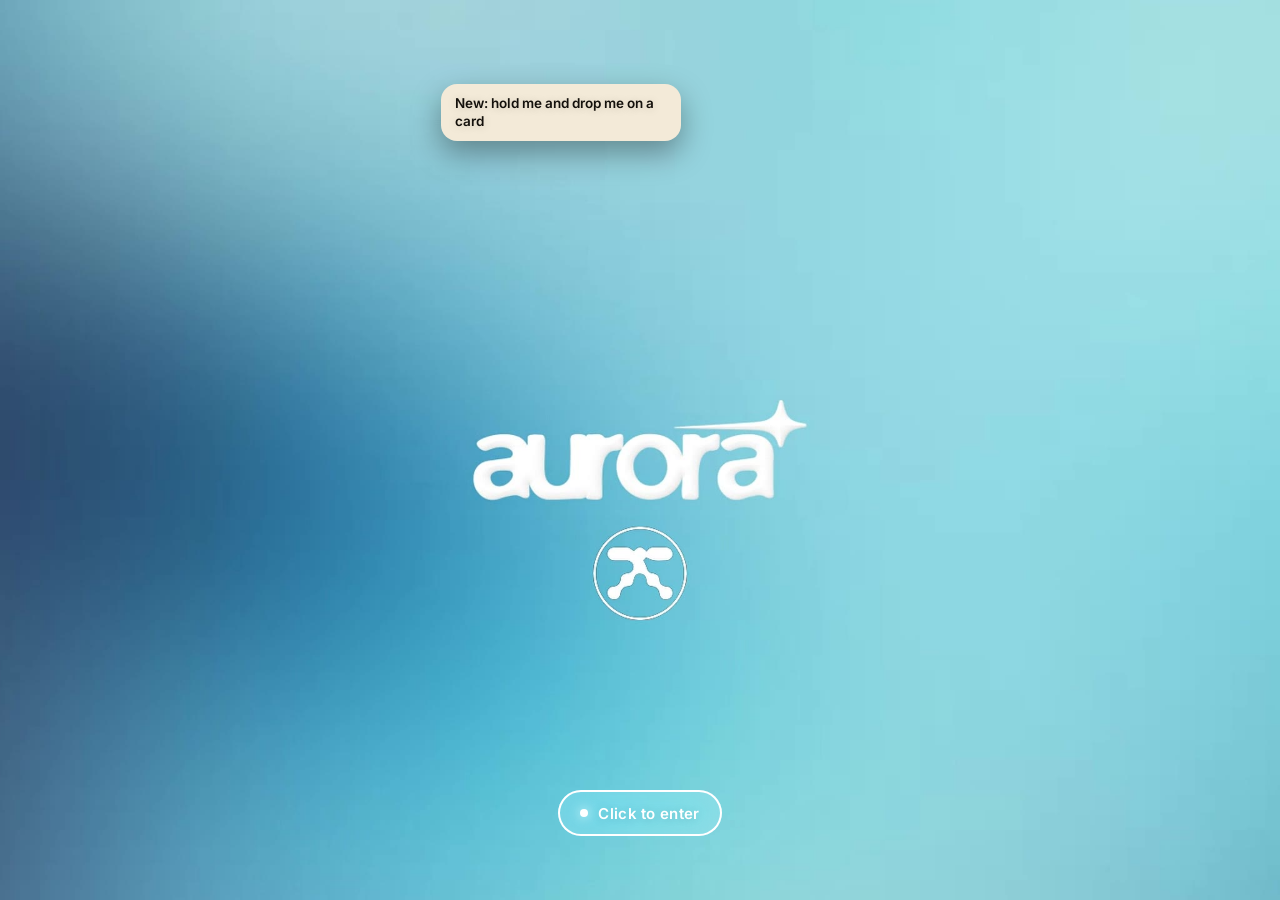
==== commit 91d71521: "v2064: karty na počítači plnou barvou jako na mobilu, karta s fotkou ve stylu složky Co-Authored-By:" ====
--- a/index.html
+++ b/index.html
@@ -31,18 +31,18 @@
 <link rel="icon" href="icon-192.png">
 <link rel="preload" href="fonts/inter-latin-500-normal.woff2" as="font" type="font/woff2" crossorigin>
 <link rel="preload" href="fonts/bricolage-grotesque-latin-800-normal.woff2" as="font" type="font/woff2" crossorigin>
-<link rel="stylesheet" href="app.css?v=2063">
-<link rel="stylesheet" href="keiro.css?v=2063">
-<link rel="stylesheet" href="desktop.css?v=2063">
-<link rel="stylesheet" href="orb.css?v=2063">
-<link rel="stylesheet" href="studio.css?v=2063">
-<link rel="stylesheet" href="fix.css?v=2063">
-<link rel="stylesheet" href="motion.css?v=2063">
-<link rel="stylesheet" href="calm.css?v=2063">
-<link rel="stylesheet" href="a2.css?v=2063">
-<link rel="stylesheet" href="a3c.css?v=2063">
-<link rel="stylesheet" href="a3.css?v=2063">
-<link rel="stylesheet" href="a3light.css?v=2063">
+<link rel="stylesheet" href="app.css?v=2064">
+<link rel="stylesheet" href="keiro.css?v=2064">
+<link rel="stylesheet" href="desktop.css?v=2064">
+<link rel="stylesheet" href="orb.css?v=2064">
+<link rel="stylesheet" href="studio.css?v=2064">
+<link rel="stylesheet" href="fix.css?v=2064">
+<link rel="stylesheet" href="motion.css?v=2064">
+<link rel="stylesheet" href="calm.css?v=2064">
+<link rel="stylesheet" href="a2.css?v=2064">
+<link rel="stylesheet" href="a3c.css?v=2064">
+<link rel="stylesheet" href="a3.css?v=2064">
+<link rel="stylesheet" href="a3light.css?v=2064">
 <style>#launch{position:fixed;inset:0;z-index:200;background:#86c9de center/cover no-repeat;transition:opacity .65s cubic-bezier(.2,.8,.2,1),filter .65s cubic-bezier(.2,.8,.2,1),transform .9s cubic-bezier(.2,.8,.2,1);cursor:pointer}#launch video{width:100%;height:100%;object-fit:cover;display:block}#launch.out{opacity:0;filter:blur(14px);transform:scale(1.04);pointer-events:none}@media (prefers-reduced-motion:reduce){#launch{transition:opacity .25s}#launch.out{filter:none;transform:none}}#launch .tap{position:absolute;left:0;right:0;bottom:calc(env(safe-area-inset-bottom,0px) + 64px);display:flex;justify-content:center;pointer-events:none}#launch .tap span{display:inline-flex;align-items:center;gap:10px;height:46px;padding:0 22px;border-radius:999px;font:600 15px/1 Inter,system-ui,sans-serif;letter-spacing:.02em;color:#fff;background:rgba(255,255,255,.16);-webkit-backdrop-filter:blur(18px) saturate(1.3);backdrop-filter:blur(18px) saturate(1.3);box-shadow:inset 0 0 0 1px rgba(255,255,255,.35),0 10px 30px rgba(0,40,70,.18);opacity:0;transform:translateY(10px) scale(.98);transition:opacity .6s cubic-bezier(.2,.8,.2,1),transform .6s cubic-bezier(.2,.8,.2,1)}#launch .tap i{width:8px;height:8px;border-radius:4px;background:#fff;box-shadow:0 0 12px #fff}#launch.wait .tap span{opacity:1;transform:none}#launch.wait .tap i{animation:lTap 2.2s ease-in-out infinite}@keyframes lTap{50%{opacity:.35;transform:scale(.7)}}#launch:focus{outline:none}#launch:focus-visible .tap span{box-shadow:inset 0 0 0 2px #fff}@media (prefers-reduced-motion:reduce){#launch.wait .tap i{animation:none}}#promo{position:fixed;inset:0;z-index:210;background:#0a0a0b;display:flex;align-items:center;justify-content:center;opacity:0;transition:opacity .5s cubic-bezier(.2,.8,.2,1)}#promo.on{opacity:1}#promo.out{opacity:0;pointer-events:none}#promo video{width:100%;height:100%;object-fit:contain;display:block}#promo button{position:absolute;z-index:2;height:40px;padding:0 16px;border:0;border-radius:999px;font:600 14px/1 Inter,system-ui,sans-serif;color:#fff;background:rgba(10,18,32,.4);-webkit-backdrop-filter:blur(16px) saturate(1.3);backdrop-filter:blur(16px) saturate(1.3);box-shadow:inset 0 0 0 1px rgba(255,255,255,.25);cursor:pointer}#promo .pskip{right:16px;top:calc(env(safe-area-inset-top,0px) + 12px)}#promo .psnd{left:50%;bottom:calc(env(safe-area-inset-bottom,0px) + 28px);transform:translateX(-50%)}</style>
 </head>
 <body>
@@ -116,27 +116,27 @@
 <input type="file" id="fileIn" accept="image/*,video/*" hidden>
 <input type="file" id="wallIn" accept="image/*" hidden>
 <input type="file" id="restoreIn" accept="application/json,.json" hidden>
-<script src="js/core.js?v=2063"></script>
-<script src="js/ui.js?v=2063"></script>
-<script src="js/screens.js?v=2063"></script>
-<script src="js/sheets.js?v=2063"></script>
-<script src="js/push.js?v=2063"></script>
-<script src="js/sync.js?v=2063"></script>
-<script src="js/spolu.js?v=2063"></script>
-<script src="js/account.js?v=2063"></script>
-<script src="js/tips.js?v=2063"></script>
-<script src="js/home19.js?v=2063"></script>
-<script src="js/beta.js?v=2063"></script>
-<script src="js/lab.js?v=2063"></script>
-<script src="js/app.js?v=2063"></script>
-<script src="js/coach.js?v=2063"></script>
-<script src="js/desktop.js?v=2063"></script>
-<script src="js/orb.js?v=2063"></script>
-<script src="js/studio.js?v=2063"></script>
-<script src="js/motion.js?v=2063"></script>
-<script src="js/quick.js?v=2063"></script>
-<script src="js/a2.js?v=2063"></script>
-<script src="js/a2pages.js?v=2063"></script>
-<script src="js/a3.js?v=2063"></script>
+<script src="js/core.js?v=2064"></script>
+<script src="js/ui.js?v=2064"></script>
+<script src="js/screens.js?v=2064"></script>
+<script src="js/sheets.js?v=2064"></script>
+<script src="js/push.js?v=2064"></script>
+<script src="js/sync.js?v=2064"></script>
+<script src="js/spolu.js?v=2064"></script>
+<script src="js/account.js?v=2064"></script>
+<script src="js/tips.js?v=2064"></script>
+<script src="js/home19.js?v=2064"></script>
+<script src="js/beta.js?v=2064"></script>
+<script src="js/lab.js?v=2064"></script>
+<script src="js/app.js?v=2064"></script>
+<script src="js/coach.js?v=2064"></script>
+<script src="js/desktop.js?v=2064"></script>
+<script src="js/orb.js?v=2064"></script>
+<script src="js/studio.js?v=2064"></script>
+<script src="js/motion.js?v=2064"></script>
+<script src="js/quick.js?v=2064"></script>
+<script src="js/a2.js?v=2064"></script>
+<script src="js/a2pages.js?v=2064"></script>
+<script src="js/a3.js?v=2064"></script>
 </body>
 </html>
--- a/a3.css
+++ b/a3.css
@@ -1061,3 +1061,25 @@
 .scr, .a3p, .a3oldp, .a3list, .a3tl.d, .a3spanel, #s-spaces.a3s, body.a3 #desk main, #sheet .sb, .hst, .dstk, .pscroll, .wbody, .dbgrid { overscroll-behavior:none; }
 * { scrollbar-width:none; }
 *::-webkit-scrollbar, body.desk ::-webkit-scrollbar { display:none; width:0; height:0; }
+
+/* v2064 · karty na počítači plnou barvou jako na mobilu + karta s fotkou (styl „složka“) */
+.a3dc[data-solid] { color:#fff !important; -webkit-backdrop-filter:none !important; backdrop-filter:none !important;
+  background: linear-gradient(165deg, color-mix(in oklab, var(--c) 86%, #fff 14%), color-mix(in oklab, var(--c) 58%, #000)) !important;
+  box-shadow: 0 14px 30px rgba(0,0,0,.28), inset 0 1px 0 rgba(255,255,255,.3), inset 0 0 0 1px rgba(255,255,255,.08) !important; }
+.a3dc[data-solid]::before { display:none !important; }
+.a3dc[data-solid] .a2-d, .a3dc[data-solid] b { color:#fff !important; }
+.a3dc[data-solid] .a2-t2, .a3dc[data-solid] .a2-t3, .a3dc[data-solid] .a2-lab, .a3dc[data-solid] small, .a3dc[data-solid] .a3nxs span { color: rgba(255,255,255,.84) !important; }
+.a3dc[data-solid] .a2-well { background: rgba(0,0,0,.18) !important; box-shadow:none !important; -webkit-backdrop-filter:none !important; backdrop-filter:none !important; }
+.a3dc[data-solid] .a2-btn.ghost { color:#fff !important; background: rgba(255,255,255,.12) !important; box-shadow: inset 0 0 0 1px rgba(255,255,255,.38) !important; }
+/* fotka: nahoře vidět, spodek jako matné čelo složky */
+.a3dc[data-img] { background: var(--img) center/cover !important; }
+.a3dc[data-img]::after { content:""; position:absolute; left:10px; right:10px; bottom:10px; top:42%; border-radius:22px; pointer-events:none; z-index:0;
+  background: linear-gradient(180deg, rgba(20,20,24,.30), rgba(20,20,24,.55)); -webkit-backdrop-filter: blur(18px) saturate(140%); backdrop-filter: blur(18px) saturate(140%);
+  box-shadow: inset 0 1px 0 rgba(255,255,255,.28), inset 0 0 0 1px rgba(255,255,255,.08); }
+.a3dc[data-img] > * { position:relative; z-index:1; }
+.a3dc[data-img] .a3dch, .a3dc[data-img] .a3dcn { text-shadow: 0 1px 6px rgba(0,0,0,.45); }
+.a3wc.img { background: var(--img) center/cover; }
+.a3wc.img .a3wcb { margin:0 8px 8px; height: calc(100% - 54px); padding:14px 14px 16px; border-radius:20px;
+  background: linear-gradient(180deg, rgba(20,20,24,.30), rgba(20,20,24,.55)); -webkit-backdrop-filter: blur(18px) saturate(140%); backdrop-filter: blur(18px) saturate(140%);
+  box-shadow: inset 0 1px 0 rgba(255,255,255,.28), inset 0 0 0 1px rgba(255,255,255,.08); }
+.a3wc.img .a3wch b { text-shadow: 0 1px 6px rgba(0,0,0,.45); }
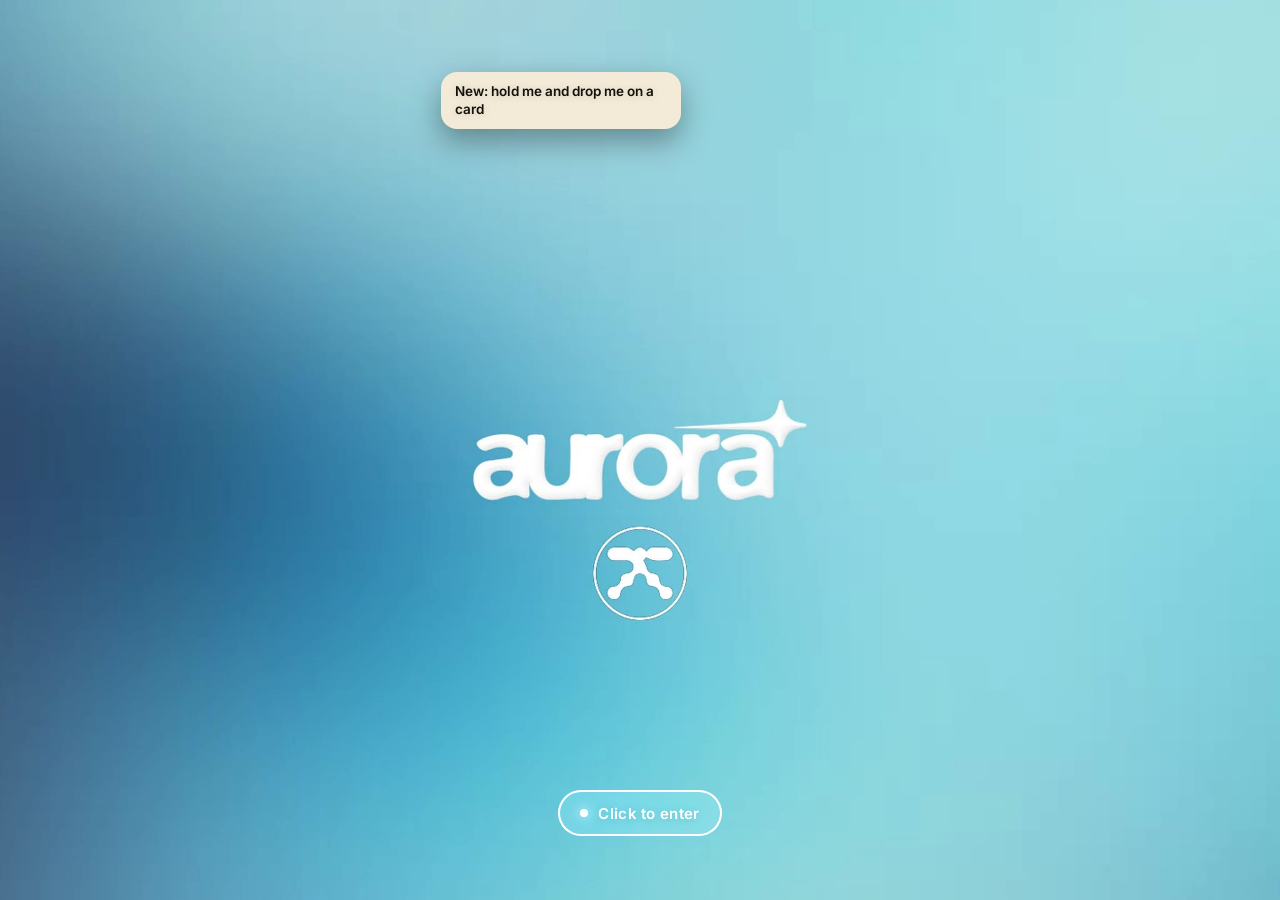
==== commit 44511bfe: "v2064: phone block edit as a list, card rows on Home, photo stacks on Board, orb actions, GSAP, sync" ====
--- a/index.html
+++ b/index.html
@@ -137,6 +137,7 @@
 <script src="js/quick.js?v=2064"></script>
 <script src="js/a2.js?v=2064"></script>
 <script src="js/a2pages.js?v=2064"></script>
+<script src="js/gsap.min.js?v=3125"></script>
 <script src="js/a3.js?v=2064"></script>
 </body>
 </html>
--- a/a3.css
+++ b/a3.css
@@ -1056,30 +1056,59 @@
 .a3wcb { transform: translateY(calc((1 - var(--ex, 0)) * 18px)); }
 .a3wc.act { box-shadow: 0 -10px 26px rgba(0,0,0,.32), inset 0 1px 0 rgba(255,255,255,.34), inset 0 0 0 1px rgba(255,255,255,.1); }
 
-/* v2063 · horní část stojí: bez rozmazání nahoře, bez gumového pružení, bez bočních posuvníků */
-.a3edge, .scr > .hdr::before { display:none !important; }
-.scr, .a3p, .a3oldp, .a3list, .a3tl.d, .a3spanel, #s-spaces.a3s, body.a3 #desk main, #sheet .sb, .hst, .dstk, .pscroll, .wbody, .dbgrid { overscroll-behavior:none; }
-* { scrollbar-width:none; }
-*::-webkit-scrollbar, body.desk ::-webkit-scrollbar { display:none; width:0; height:0; }
-
-/* v2064 · karty na počítači plnou barvou jako na mobilu + karta s fotkou (styl „složka“) */
-.a3dc[data-solid] { color:#fff !important; -webkit-backdrop-filter:none !important; backdrop-filter:none !important;
-  background: linear-gradient(165deg, color-mix(in oklab, var(--c) 86%, #fff 14%), color-mix(in oklab, var(--c) 58%, #000)) !important;
-  box-shadow: 0 14px 30px rgba(0,0,0,.28), inset 0 1px 0 rgba(255,255,255,.3), inset 0 0 0 1px rgba(255,255,255,.08) !important; }
-.a3dc[data-solid]::before { display:none !important; }
-.a3dc[data-solid] .a2-d, .a3dc[data-solid] b { color:#fff !important; }
-.a3dc[data-solid] .a2-t2, .a3dc[data-solid] .a2-t3, .a3dc[data-solid] .a2-lab, .a3dc[data-solid] small, .a3dc[data-solid] .a3nxs span { color: rgba(255,255,255,.84) !important; }
-.a3dc[data-solid] .a2-well { background: rgba(0,0,0,.18) !important; box-shadow:none !important; -webkit-backdrop-filter:none !important; backdrop-filter:none !important; }
-.a3dc[data-solid] .a2-btn.ghost { color:#fff !important; background: rgba(255,255,255,.12) !important; box-shadow: inset 0 0 0 1px rgba(255,255,255,.38) !important; }
-/* fotka: nahoře vidět, spodek jako matné čelo složky */
-.a3dc[data-img] { background: var(--img) center/cover !important; }
-.a3dc[data-img]::after { content:""; position:absolute; left:10px; right:10px; bottom:10px; top:42%; border-radius:22px; pointer-events:none; z-index:0;
-  background: linear-gradient(180deg, rgba(20,20,24,.30), rgba(20,20,24,.55)); -webkit-backdrop-filter: blur(18px) saturate(140%); backdrop-filter: blur(18px) saturate(140%);
-  box-shadow: inset 0 1px 0 rgba(255,255,255,.28), inset 0 0 0 1px rgba(255,255,255,.08); }
-.a3dc[data-img] > * { position:relative; z-index:1; }
-.a3dc[data-img] .a3dch, .a3dc[data-img] .a3dcn { text-shadow: 0 1px 6px rgba(0,0,0,.45); }
-.a3wc.img { background: var(--img) center/cover; }
-.a3wc.img .a3wcb { margin:0 8px 8px; height: calc(100% - 54px); padding:14px 14px 16px; border-radius:20px;
-  background: linear-gradient(180deg, rgba(20,20,24,.30), rgba(20,20,24,.55)); -webkit-backdrop-filter: blur(18px) saturate(140%); backdrop-filter: blur(18px) saturate(140%);
-  box-shadow: inset 0 1px 0 rgba(255,255,255,.28), inset 0 0 0 1px rgba(255,255,255,.08); }
-.a3wc.img .a3wch b { text-shadow: 0 1px 6px rgba(0,0,0,.45); }
+/* ===== v2063 ===== */
+/* AI: actions jump out of the orb (phone) */
+#orbRad { position:fixed; inset:0; z-index:9002; }
+#orbRad .orsc { position:absolute; inset:0; background:rgba(6,9,13,.42); -webkit-backdrop-filter:blur(8px); backdrop-filter:blur(8px); opacity:0; transition:opacity .25s; }
+#orbRad.on .orsc { opacity:1; }
+.orbq { position:absolute; width:74px; height:74px; margin:0; padding:0; border:0; border-radius:24px; display:flex; flex-direction:column; align-items:center; justify-content:center; gap:5px; cursor:pointer; opacity:0;
+  background:rgba(34,40,48,.94); color:#f4ecdc; box-shadow:0 14px 30px rgba(0,0,0,.42), inset 0 0 0 1px rgba(255,255,255,.14), inset 0 1px 0 rgba(255,255,255,.18); font:650 11.5px/1 Inter, sans-serif; -webkit-tap-highlight-color:transparent; }
+.orbq svg { width:24px; height:24px; }
+.orbq.ai { background:linear-gradient(150deg, var(--o1,#5ccfc9), var(--o2,#4d5cff) 55%, var(--o3,#e9557c)); color:#fff; }
+.orbq:active { filter:brightness(1.15); }
+#orbBub .obgo { background:#f4ecdc !important; color:#1b2228 !important; }
+#orbBub .obgo svg { stroke:#1b2228 !important; }
+html body.lightui #orbBub .obb { background:#f7f4ef !important; }
+html body.lightui #orbBub .obgo { background:#1c2228 !important; color:#f4ecdc !important; }
+html body.lightui #orbBub .obgo svg { stroke:#f4ecdc !important; }
+/* Home phone: cards as rows */
+.a3wrows { gap:6px; }
+.a3wrl { flex:1; min-height:0; display:flex; flex-direction:column; justify-content:space-around; }
+.a3wrl .a3kr { flex:1 1 0; max-height:64px; }
+/* Home desk: Today and the widget under it share the column half and half */
+.a3dhome .a3c1 > * { flex:1 1 0 !important; min-height:0; height:auto !important; max-height:none !important; }
+/* iPad: everything a notch smaller */
+body.desk.dtab #desk { zoom:.88; }
+/* Board: a stack of up to three photos, kept inside its own tile */
+.a3stw { position:relative; margin:10px 14px 0 2px; }
+.a3stw > .a3bimg { position:absolute; inset:0; width:100%; height:100%; aspect-ratio:auto !important; z-index:3; box-shadow:0 8px 20px rgba(0,0,0,.3); }
+.a3sly { position:absolute; inset:0; border-radius:22px; background:#14202a center/cover; box-shadow:0 6px 16px rgba(0,0,0,.28); }
+.a3sly.s2 { z-index:2; transform: translate(5%, -4%) rotate(3deg); }
+.a3sly.s3 { z-index:1; transform: translate(10%, -8%) rotate(6deg); }
+.a3stn { position:absolute; right:10px; bottom:10px; min-width:26px; height:26px; padding:0 8px; border-radius:13px; display:grid; place-items:center; background:rgba(0,0,0,.6); color:#fff; font:700 12px/1 Inter, sans-serif; -webkit-backdrop-filter:blur(8px); backdrop-filter:blur(8px); }
+.a3bt.a3stk { overflow:visible; }
+.mediaprev { position:relative; }
+.mpmore { position:absolute; left:10px; bottom:10px; display:flex; align-items:center; gap:4px; padding:4px 8px 4px 4px; border-radius:14px; background:rgba(0,0,0,.6); color:#fff; font:700 12px/1 Inter, sans-serif; }
+.mpmore i { width:30px; height:30px; border-radius:9px; background:#222 center/cover; }
+.vsubs { position:absolute; left:0; right:0; bottom:calc(var(--sb,0px) + 150px); z-index:6; display:flex; justify-content:center; gap:8px; }
+.vsubs button { width:46px; height:46px; border-radius:13px; border:0; padding:0; background:#222 center/cover; opacity:.55; box-shadow:0 4px 12px rgba(0,0,0,.4); cursor:pointer; }
+.vsubs button.on { opacity:1; box-shadow:0 0 0 2px #fff, 0 4px 12px rgba(0,0,0,.4); }
+/* phone edit: small real card on top, list under it */
+.a3epv { padding:12px; overflow:hidden; }
+.a3epz { transform:scale(.34); transform-origin:0 0; width:294.1%; pointer-events:none; }
+body:has(.a3elist) #orbFab { opacity:0 !important; pointer-events:none !important; visibility:hidden !important; }
+.a3epz .a2-in { animation:none !important; }
+.a3elist { padding:6px 12px; display:flex; flex-direction:column; }
+.a3er { display:flex; align-items:center; gap:10px; min-height:60px; border-top:1px solid rgba(var(--wr), .08); background:transparent; }
+.a3er:first-child { border-top:0; }
+.a3er.drag { background:rgba(var(--wr), .08); border-radius:16px; border-color:transparent; }
+.a3er > b { flex:1; min-width:0; font:600 15px/1.2 Inter, sans-serif; white-space:nowrap; overflow:hidden; text-overflow:ellipsis; }
+.a3er.off > b { opacity:.4; }
+.a3erg { width:34px; height:44px; display:grid; place-items:center; color:var(--t3); font:700 15px/1 Inter; letter-spacing:-2px; touch-action:none; cursor:grab; flex:none; }
+.a3szb.sm button { height:36px; min-width:0; padding:0 12px; font-size:13px; }
+.a3szb.sm button:disabled { opacity:.3; }
+.a3ere { width:44px; height:44px; border-radius:50%; border:0; background:rgba(var(--wr), .07); color:var(--cream); display:grid; place-items:center; flex:none; cursor:pointer; }
+.a3er.off .a3ere { color:var(--t3); }
+/* Plan desk: "Tomorrow" scrolls inside itself and fades at the bottom instead of being cut */
+.a3ptm2 { overflow-y:auto; scrollbar-width:none; -webkit-mask:linear-gradient(180deg,#000 calc(100% - 30px),transparent); mask:linear-gradient(180deg,#000 calc(100% - 30px),transparent); padding-bottom:26px !important; }
+.a3ptm2::-webkit-scrollbar { display:none; }
--- a/a3light.css
+++ b/a3light.css
@@ -4,6 +4,9 @@
 body.lightui .a3kn { color:#f4ecdc; }
 body.lightui .a3idn.a3idn { color:#1b2228; }
 body.lightui .a3fb { color:#c4552a; }
+html body.lightui.desk.a3setbig #s-settings { background:none !important; box-shadow:none !important; -webkit-backdrop-filter:none !important; backdrop-filter:none !important; }
+html body.lightui .orbq.ai { background:linear-gradient(150deg, var(--o1,#5ccfc9), var(--o2,#4d5cff) 55%, var(--o3,#e9557c)); color:#fff; }
+body.lightui .orbq:not(.ai) { background:rgba(255,255,255,.96); color:#1c2228; box-shadow:0 14px 30px rgba(0,0,0,.16), inset 0 0 0 1px rgba(28,34,40,.08); }
 body.a3.lightui { --okc:#1f8a4c; --oncr:#f4ecdc; }
 html body.lightui.a3 #nav .plus.aorb.aorb, html body.lightui.a3 #orbFab.aorb.aorb { background:none !important; box-shadow:none !important; }
 body.lightui .a3tg { background:#dcdce1; box-shadow: inset 0 0 0 1px rgba(0,0,0,.04); }
@@ -160,3 +163,13 @@
 body.lightui .a3szb button.on{color:#f4ecdc}
 body.lightui .a3bgsw{box-shadow:inset 0 0 0 1px rgba(28,34,40,0.110)}
 body.lightui .a3live.a3vsl{background:rgba(28,34,40,0.028) !important;box-shadow:inset 0 0 0 1px rgba(28,34,40,0.044)}
+body.lightui #orbRad .orsc{background:rgba(255,255,255,0.80)}
+body.lightui .orbq{background:rgba(255,255,255,0.82);color:#1c2228;box-shadow:0 14px 30px rgba(60,40,30,0.147), inset 0 0 0 1px rgba(28,34,40,0.077), inset 0 1px 0 rgba(28,34,40,0.099)}
+body.lightui #orbBub .obgo{background:#1c2228 !important;color:#f4ecdc !important}
+body.lightui #orbBub .obgo svg{stroke:#f4ecdc !important}
+body.lightui .a3stw > .a3bimg{box-shadow:0 8px 20px rgba(60,40,30,0.105)}
+body.lightui .a3sly{background:#f4ecdc center/cover;box-shadow:0 6px 16px rgba(60,40,30,0.098)}
+body.lightui .a3stn{background:rgba(255,255,255,0.82)}
+body.lightui .mpmore{background:rgba(255,255,255,0.82)}
+body.lightui .vsubs button{box-shadow:0 4px 12px rgba(60,40,30,0.140)}
+body.lightui .vsubs button.on{box-shadow:0 0 0 2px #fff, 0 4px 12px rgba(60,40,30,0.140)}
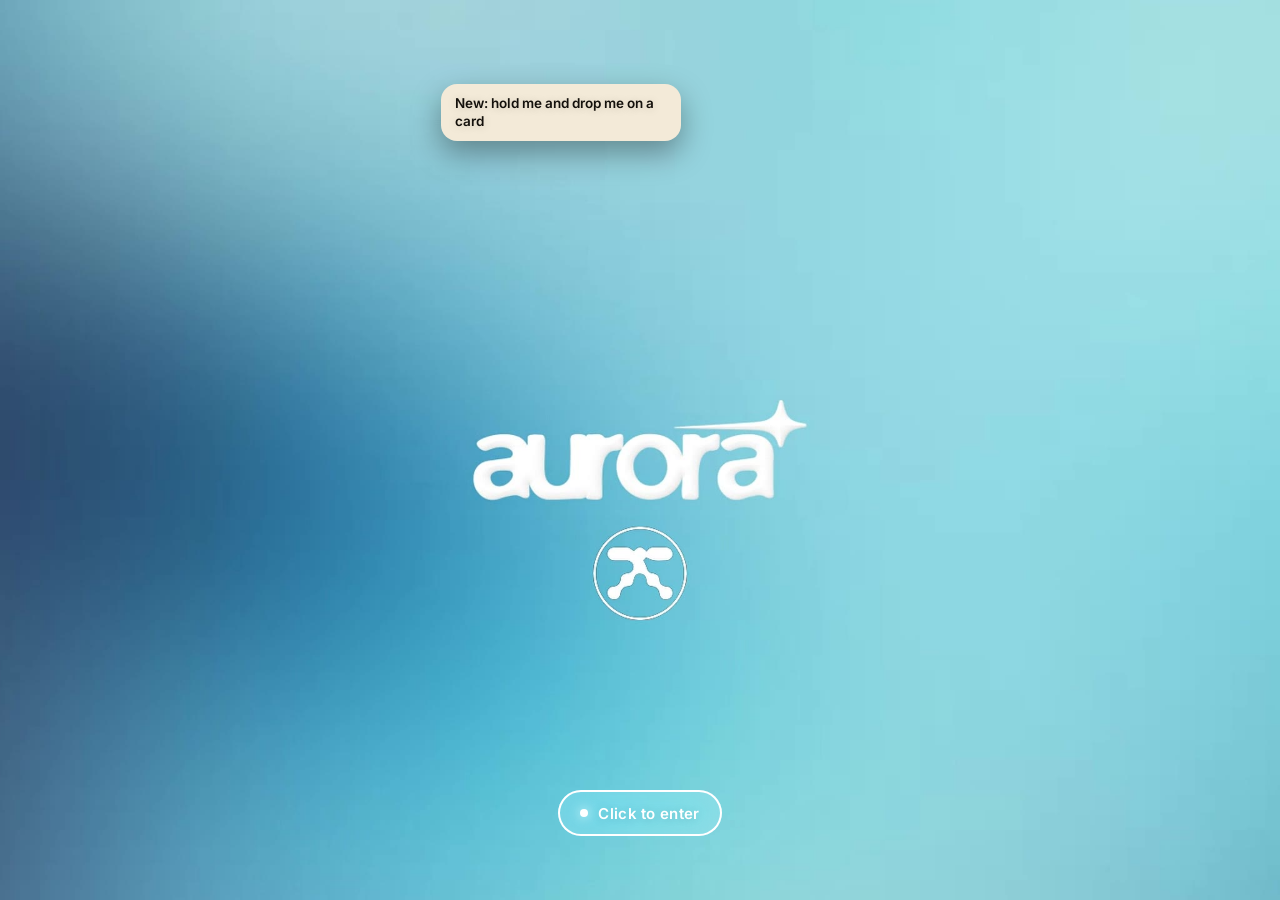
==== commit f8fd17aa: "v2065: fresh file addresses for every file, size switch on every block row Co-Authored-By: Claude Fa" ====
--- a/index.html
+++ b/index.html
@@ -31,18 +31,18 @@
 <link rel="icon" href="icon-192.png">
 <link rel="preload" href="fonts/inter-latin-500-normal.woff2" as="font" type="font/woff2" crossorigin>
 <link rel="preload" href="fonts/bricolage-grotesque-latin-800-normal.woff2" as="font" type="font/woff2" crossorigin>
-<link rel="stylesheet" href="app.css?v=2064">
-<link rel="stylesheet" href="keiro.css?v=2064">
-<link rel="stylesheet" href="desktop.css?v=2064">
-<link rel="stylesheet" href="orb.css?v=2064">
-<link rel="stylesheet" href="studio.css?v=2064">
-<link rel="stylesheet" href="fix.css?v=2064">
-<link rel="stylesheet" href="motion.css?v=2064">
-<link rel="stylesheet" href="calm.css?v=2064">
-<link rel="stylesheet" href="a2.css?v=2064">
-<link rel="stylesheet" href="a3c.css?v=2064">
-<link rel="stylesheet" href="a3.css?v=2064">
-<link rel="stylesheet" href="a3light.css?v=2064">
+<link rel="stylesheet" href="app.css?v=2065">
+<link rel="stylesheet" href="keiro.css?v=2065">
+<link rel="stylesheet" href="desktop.css?v=2065">
+<link rel="stylesheet" href="orb.css?v=2065">
+<link rel="stylesheet" href="studio.css?v=2065">
+<link rel="stylesheet" href="fix.css?v=2065">
+<link rel="stylesheet" href="motion.css?v=2065">
+<link rel="stylesheet" href="calm.css?v=2065">
+<link rel="stylesheet" href="a2.css?v=2065">
+<link rel="stylesheet" href="a3c.css?v=2065">
+<link rel="stylesheet" href="a3.css?v=2065">
+<link rel="stylesheet" href="a3light.css?v=2065">
 <style>#launch{position:fixed;inset:0;z-index:200;background:#86c9de center/cover no-repeat;transition:opacity .65s cubic-bezier(.2,.8,.2,1),filter .65s cubic-bezier(.2,.8,.2,1),transform .9s cubic-bezier(.2,.8,.2,1);cursor:pointer}#launch video{width:100%;height:100%;object-fit:cover;display:block}#launch.out{opacity:0;filter:blur(14px);transform:scale(1.04);pointer-events:none}@media (prefers-reduced-motion:reduce){#launch{transition:opacity .25s}#launch.out{filter:none;transform:none}}#launch .tap{position:absolute;left:0;right:0;bottom:calc(env(safe-area-inset-bottom,0px) + 64px);display:flex;justify-content:center;pointer-events:none}#launch .tap span{display:inline-flex;align-items:center;gap:10px;height:46px;padding:0 22px;border-radius:999px;font:600 15px/1 Inter,system-ui,sans-serif;letter-spacing:.02em;color:#fff;background:rgba(255,255,255,.16);-webkit-backdrop-filter:blur(18px) saturate(1.3);backdrop-filter:blur(18px) saturate(1.3);box-shadow:inset 0 0 0 1px rgba(255,255,255,.35),0 10px 30px rgba(0,40,70,.18);opacity:0;transform:translateY(10px) scale(.98);transition:opacity .6s cubic-bezier(.2,.8,.2,1),transform .6s cubic-bezier(.2,.8,.2,1)}#launch .tap i{width:8px;height:8px;border-radius:4px;background:#fff;box-shadow:0 0 12px #fff}#launch.wait .tap span{opacity:1;transform:none}#launch.wait .tap i{animation:lTap 2.2s ease-in-out infinite}@keyframes lTap{50%{opacity:.35;transform:scale(.7)}}#launch:focus{outline:none}#launch:focus-visible .tap span{box-shadow:inset 0 0 0 2px #fff}@media (prefers-reduced-motion:reduce){#launch.wait .tap i{animation:none}}#promo{position:fixed;inset:0;z-index:210;background:#0a0a0b;display:flex;align-items:center;justify-content:center;opacity:0;transition:opacity .5s cubic-bezier(.2,.8,.2,1)}#promo.on{opacity:1}#promo.out{opacity:0;pointer-events:none}#promo video{width:100%;height:100%;object-fit:contain;display:block}#promo button{position:absolute;z-index:2;height:40px;padding:0 16px;border:0;border-radius:999px;font:600 14px/1 Inter,system-ui,sans-serif;color:#fff;background:rgba(10,18,32,.4);-webkit-backdrop-filter:blur(16px) saturate(1.3);backdrop-filter:blur(16px) saturate(1.3);box-shadow:inset 0 0 0 1px rgba(255,255,255,.25);cursor:pointer}#promo .pskip{right:16px;top:calc(env(safe-area-inset-top,0px) + 12px)}#promo .psnd{left:50%;bottom:calc(env(safe-area-inset-bottom,0px) + 28px);transform:translateX(-50%)}</style>
 </head>
 <body>
@@ -116,28 +116,28 @@
 <input type="file" id="fileIn" accept="image/*,video/*" hidden>
 <input type="file" id="wallIn" accept="image/*" hidden>
 <input type="file" id="restoreIn" accept="application/json,.json" hidden>
-<script src="js/core.js?v=2064"></script>
-<script src="js/ui.js?v=2064"></script>
-<script src="js/screens.js?v=2064"></script>
-<script src="js/sheets.js?v=2064"></script>
-<script src="js/push.js?v=2064"></script>
-<script src="js/sync.js?v=2064"></script>
-<script src="js/spolu.js?v=2064"></script>
-<script src="js/account.js?v=2064"></script>
-<script src="js/tips.js?v=2064"></script>
-<script src="js/home19.js?v=2064"></script>
-<script src="js/beta.js?v=2064"></script>
-<script src="js/lab.js?v=2064"></script>
-<script src="js/app.js?v=2064"></script>
-<script src="js/coach.js?v=2064"></script>
-<script src="js/desktop.js?v=2064"></script>
-<script src="js/orb.js?v=2064"></script>
-<script src="js/studio.js?v=2064"></script>
-<script src="js/motion.js?v=2064"></script>
-<script src="js/quick.js?v=2064"></script>
-<script src="js/a2.js?v=2064"></script>
-<script src="js/a2pages.js?v=2064"></script>
+<script src="js/core.js?v=2065"></script>
+<script src="js/ui.js?v=2065"></script>
+<script src="js/screens.js?v=2065"></script>
+<script src="js/sheets.js?v=2065"></script>
+<script src="js/push.js?v=2065"></script>
+<script src="js/sync.js?v=2065"></script>
+<script src="js/spolu.js?v=2065"></script>
+<script src="js/account.js?v=2065"></script>
+<script src="js/tips.js?v=2065"></script>
+<script src="js/home19.js?v=2065"></script>
+<script src="js/beta.js?v=2065"></script>
+<script src="js/lab.js?v=2065"></script>
+<script src="js/app.js?v=2065"></script>
+<script src="js/coach.js?v=2065"></script>
+<script src="js/desktop.js?v=2065"></script>
+<script src="js/orb.js?v=2065"></script>
+<script src="js/studio.js?v=2065"></script>
+<script src="js/motion.js?v=2065"></script>
+<script src="js/quick.js?v=2065"></script>
+<script src="js/a2.js?v=2065"></script>
+<script src="js/a2pages.js?v=2065"></script>
 <script src="js/gsap.min.js?v=3125"></script>
-<script src="js/a3.js?v=2064"></script>
+<script src="js/a3.js?v=2065"></script>
 </body>
 </html>
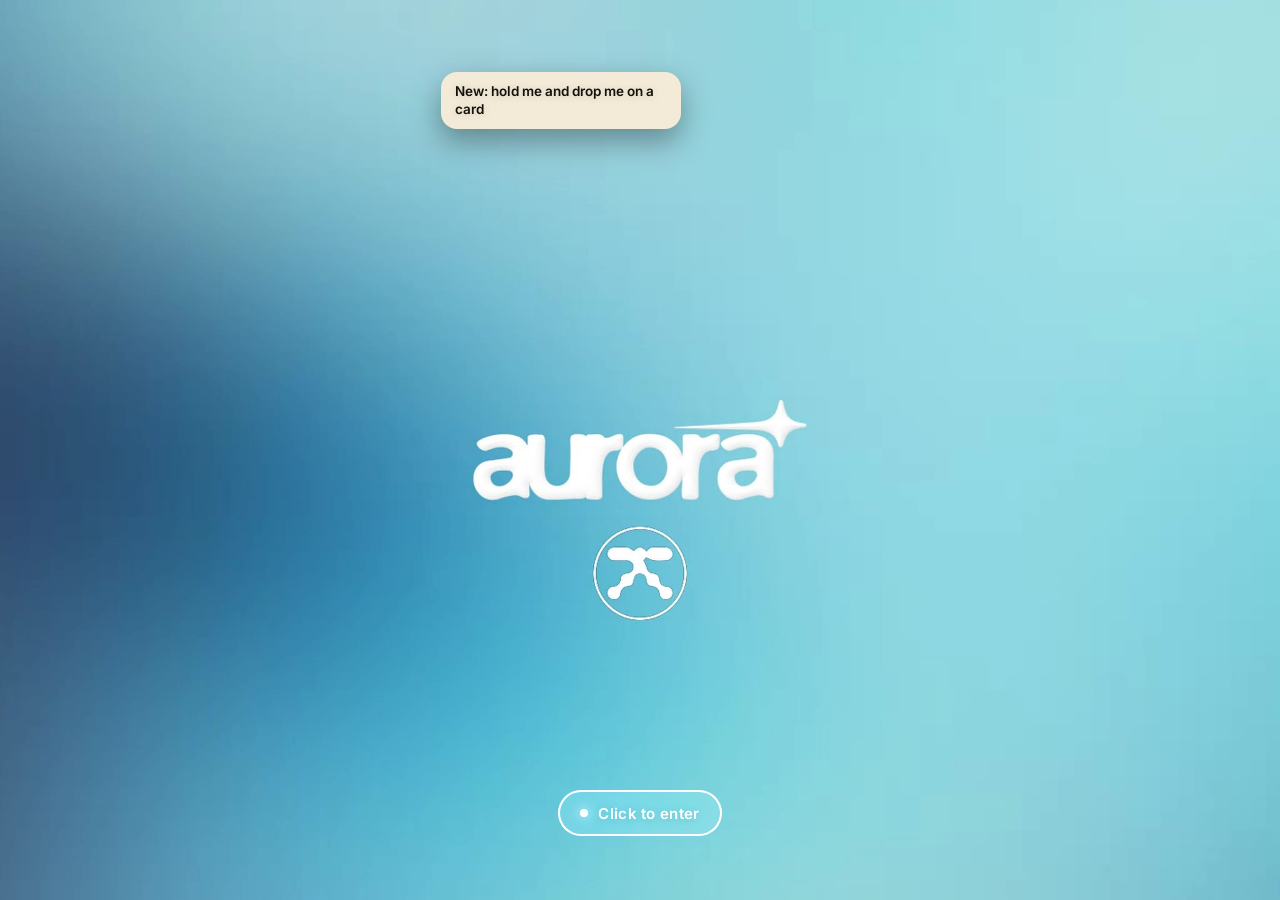
==== commit 122ddb60: "Lab v2067: photos behind the first one in a stack are slightly out of focus Co-Authored-By: Claude F" ====
--- a/index.html
+++ b/index.html
@@ -31,18 +31,18 @@
 <link rel="icon" href="icon-192.png">
 <link rel="preload" href="fonts/inter-latin-500-normal.woff2" as="font" type="font/woff2" crossorigin>
 <link rel="preload" href="fonts/bricolage-grotesque-latin-800-normal.woff2" as="font" type="font/woff2" crossorigin>
-<link rel="stylesheet" href="app.css?v=2065">
-<link rel="stylesheet" href="keiro.css?v=2065">
-<link rel="stylesheet" href="desktop.css?v=2065">
-<link rel="stylesheet" href="orb.css?v=2065">
-<link rel="stylesheet" href="studio.css?v=2065">
-<link rel="stylesheet" href="fix.css?v=2065">
-<link rel="stylesheet" href="motion.css?v=2065">
-<link rel="stylesheet" href="calm.css?v=2065">
-<link rel="stylesheet" href="a2.css?v=2065">
-<link rel="stylesheet" href="a3c.css?v=2065">
-<link rel="stylesheet" href="a3.css?v=2065">
-<link rel="stylesheet" href="a3light.css?v=2065">
+<link rel="stylesheet" href="app.css?v=2067">
+<link rel="stylesheet" href="keiro.css?v=2067">
+<link rel="stylesheet" href="desktop.css?v=2067">
+<link rel="stylesheet" href="orb.css?v=2067">
+<link rel="stylesheet" href="studio.css?v=2067">
+<link rel="stylesheet" href="fix.css?v=2067">
+<link rel="stylesheet" href="motion.css?v=2067">
+<link rel="stylesheet" href="calm.css?v=2067">
+<link rel="stylesheet" href="a2.css?v=2067">
+<link rel="stylesheet" href="a3c.css?v=2067">
+<link rel="stylesheet" href="a3.css?v=2067">
+<link rel="stylesheet" href="a3light.css?v=2067">
 <style>#launch{position:fixed;inset:0;z-index:200;background:#86c9de center/cover no-repeat;transition:opacity .65s cubic-bezier(.2,.8,.2,1),filter .65s cubic-bezier(.2,.8,.2,1),transform .9s cubic-bezier(.2,.8,.2,1);cursor:pointer}#launch video{width:100%;height:100%;object-fit:cover;display:block}#launch.out{opacity:0;filter:blur(14px);transform:scale(1.04);pointer-events:none}@media (prefers-reduced-motion:reduce){#launch{transition:opacity .25s}#launch.out{filter:none;transform:none}}#launch .tap{position:absolute;left:0;right:0;bottom:calc(env(safe-area-inset-bottom,0px) + 64px);display:flex;justify-content:center;pointer-events:none}#launch .tap span{display:inline-flex;align-items:center;gap:10px;height:46px;padding:0 22px;border-radius:999px;font:600 15px/1 Inter,system-ui,sans-serif;letter-spacing:.02em;color:#fff;background:rgba(255,255,255,.16);-webkit-backdrop-filter:blur(18px) saturate(1.3);backdrop-filter:blur(18px) saturate(1.3);box-shadow:inset 0 0 0 1px rgba(255,255,255,.35),0 10px 30px rgba(0,40,70,.18);opacity:0;transform:translateY(10px) scale(.98);transition:opacity .6s cubic-bezier(.2,.8,.2,1),transform .6s cubic-bezier(.2,.8,.2,1)}#launch .tap i{width:8px;height:8px;border-radius:4px;background:#fff;box-shadow:0 0 12px #fff}#launch.wait .tap span{opacity:1;transform:none}#launch.wait .tap i{animation:lTap 2.2s ease-in-out infinite}@keyframes lTap{50%{opacity:.35;transform:scale(.7)}}#launch:focus{outline:none}#launch:focus-visible .tap span{box-shadow:inset 0 0 0 2px #fff}@media (prefers-reduced-motion:reduce){#launch.wait .tap i{animation:none}}#promo{position:fixed;inset:0;z-index:210;background:#0a0a0b;display:flex;align-items:center;justify-content:center;opacity:0;transition:opacity .5s cubic-bezier(.2,.8,.2,1)}#promo.on{opacity:1}#promo.out{opacity:0;pointer-events:none}#promo video{width:100%;height:100%;object-fit:contain;display:block}#promo button{position:absolute;z-index:2;height:40px;padding:0 16px;border:0;border-radius:999px;font:600 14px/1 Inter,system-ui,sans-serif;color:#fff;background:rgba(10,18,32,.4);-webkit-backdrop-filter:blur(16px) saturate(1.3);backdrop-filter:blur(16px) saturate(1.3);box-shadow:inset 0 0 0 1px rgba(255,255,255,.25);cursor:pointer}#promo .pskip{right:16px;top:calc(env(safe-area-inset-top,0px) + 12px)}#promo .psnd{left:50%;bottom:calc(env(safe-area-inset-bottom,0px) + 28px);transform:translateX(-50%)}</style>
 </head>
 <body>
@@ -116,28 +116,28 @@
 <input type="file" id="fileIn" accept="image/*,video/*" hidden>
 <input type="file" id="wallIn" accept="image/*" hidden>
 <input type="file" id="restoreIn" accept="application/json,.json" hidden>
-<script src="js/core.js?v=2065"></script>
-<script src="js/ui.js?v=2065"></script>
-<script src="js/screens.js?v=2065"></script>
-<script src="js/sheets.js?v=2065"></script>
-<script src="js/push.js?v=2065"></script>
-<script src="js/sync.js?v=2065"></script>
-<script src="js/spolu.js?v=2065"></script>
-<script src="js/account.js?v=2065"></script>
-<script src="js/tips.js?v=2065"></script>
-<script src="js/home19.js?v=2065"></script>
-<script src="js/beta.js?v=2065"></script>
-<script src="js/lab.js?v=2065"></script>
-<script src="js/app.js?v=2065"></script>
-<script src="js/coach.js?v=2065"></script>
-<script src="js/desktop.js?v=2065"></script>
-<script src="js/orb.js?v=2065"></script>
-<script src="js/studio.js?v=2065"></script>
-<script src="js/motion.js?v=2065"></script>
-<script src="js/quick.js?v=2065"></script>
-<script src="js/a2.js?v=2065"></script>
-<script src="js/a2pages.js?v=2065"></script>
+<script src="js/core.js?v=2067"></script>
+<script src="js/ui.js?v=2067"></script>
+<script src="js/screens.js?v=2067"></script>
+<script src="js/sheets.js?v=2067"></script>
+<script src="js/push.js?v=2067"></script>
+<script src="js/sync.js?v=2067"></script>
+<script src="js/spolu.js?v=2067"></script>
+<script src="js/account.js?v=2067"></script>
+<script src="js/tips.js?v=2067"></script>
+<script src="js/home19.js?v=2067"></script>
+<script src="js/beta.js?v=2067"></script>
+<script src="js/lab.js?v=2067"></script>
+<script src="js/app.js?v=2067"></script>
+<script src="js/coach.js?v=2067"></script>
+<script src="js/desktop.js?v=2067"></script>
+<script src="js/orb.js?v=2067"></script>
+<script src="js/studio.js?v=2067"></script>
+<script src="js/motion.js?v=2067"></script>
+<script src="js/quick.js?v=2067"></script>
+<script src="js/a2.js?v=2067"></script>
+<script src="js/a2pages.js?v=2067"></script>
 <script src="js/gsap.min.js?v=3125"></script>
-<script src="js/a3.js?v=2065"></script>
+<script src="js/a3.js?v=2067"></script>
 </body>
 </html>
--- a/a3.css
+++ b/a3.css
@@ -1112,3 +1112,26 @@
 /* Plan desk: "Tomorrow" scrolls inside itself and fades at the bottom instead of being cut */
 .a3ptm2 { overflow-y:auto; scrollbar-width:none; -webkit-mask:linear-gradient(180deg,#000 calc(100% - 30px),transparent); mask:linear-gradient(180deg,#000 calc(100% - 30px),transparent); padding-bottom:26px !important; }
 .a3ptm2::-webkit-scrollbar { display:none; }
+
+/* ===== v2066 · one rule everywhere ===== */
+/* nothing at the top moves: no rubber band, the title and the buttons stay where they are */
+body.a3 .scr { overscroll-behavior:none; }
+.a3p.a3scd > .a3hd.a3fh.a3hown > b.a2-d { opacity:1; pointer-events:auto; }
+body.a3:not(.desk) .a3p > .a3hd.a3fh.a3hown > b.a2-d { text-shadow:0 1px 14px rgba(0,0,0,.35); }
+.orbq { width:78px; height:78px; }
+.orbq span { max-width:70px; text-align:center; line-height:1.1; overflow:hidden; display:-webkit-box; -webkit-line-clamp:2; -webkit-box-orient:vertical; }
+/* desk Spaces: the same full-colour cards as on the phone */
+.a3dc.a3fc { color:#fff; background: linear-gradient(165deg, color-mix(in oklab, var(--c) 86%, #fff 14%), color-mix(in oklab, var(--c) 56%, #000)) !important; box-shadow: 0 10px 28px rgba(0,0,0,.28), inset 0 1px 0 rgba(255,255,255,.3), inset 0 0 0 1px rgba(255,255,255,.08) !important; -webkit-backdrop-filter:none !important; backdrop-filter:none !important; }
+.a3dc.a3fc.img { background: linear-gradient(180deg, rgba(0,0,0,.15), rgba(0,0,0,.6)), var(--img) center/cover !important; }
+.a3dc.a3fc.u3 { filter: saturate(.35) brightness(.8); }
+.a3dc.a3fc::before, .a3dc.a3fc::after { display:none !important; }
+.a3dc.a3fc b, .a3dc.a3fc .a2-d, .a3dc.a3fc .a2-lab, .a3dc.a3fc .a2-t2, .a3dc.a3fc .a2-t3, .a3dc.a3fc span { color:#fff !important; }
+.a3dc.a3fc .a2-lab, .a3dc.a3fc .a2-t2 { opacity:.82; }
+.a3dc.a3fc .a2-well { background: rgba(0,0,0,.2) !important; box-shadow:none !important; }
+.a3dc.a3fc .a3nxs, .a3dc.a3fc .a3nowb { color:#fff; }
+body.a3:not(.desk) .a3p.a3pown > .a3edge { height: calc(var(--st, 0px) + 104px); margin-bottom:-104px; background: linear-gradient(180deg, rgba(8,12,18,.78) 55%, rgba(8,12,18,0)); -webkit-backdrop-filter: blur(18px); backdrop-filter: blur(18px); -webkit-mask: linear-gradient(180deg, #000 72%, transparent); mask: linear-gradient(180deg, #000 72%, transparent); }
+/* the photos behind the first one sit slightly out of focus; they sharpen when the stack fans out */
+.a3sly { transition: filter .3s ease; }
+.a3sly.s2 { filter: blur(1.6px) brightness(.86); }
+.a3sly.s3 { filter: blur(3px) brightness(.74); }
+.a3stk.fan .a3sly { filter:none; }
--- a/a3light.css
+++ b/a3light.css
@@ -15,6 +15,8 @@
 body.lightui .a3wc, body.lightui .a3wc b, body.lightui .a3wc .a3wbig, body.lightui .a3wc .a3wnx, body.lightui .a3wc .a3wbg, body.lightui .a3wc .a2-well { color:#fff; }
 body.lightui .a3wnx .a2-lab { color: rgba(255,255,255,.72); }
 body.lightui .a3edge { background: linear-gradient(180deg, rgba(240,236,230,.7), rgba(240,236,230,0)); }
+body.lightui:not(.desk) .a3p.a3pown > .a3edge { background: linear-gradient(180deg, rgba(240,236,230,.86) 55%, rgba(240,236,230,0)) !important; }
+body.lightui:not(.desk) .a3p > .a3hd.a3fh.a3hown > b.a2-d { text-shadow:none; }
 body.lightui.a3:not(.desk) .a3p > .a3hd.a3fh .a2-icon, body.lightui.a3:not(.desk) .a3p > .a3hd.a3fh .a2-chip, body.lightui .a3tpill { background: rgba(255,255,255,.62); color:#1c2228; box-shadow: inset 0 0 0 1px rgba(28,34,40,.08), 0 4px 14px rgba(0,0,0,.08); }
 body.lightui .a3bkbar { background: rgba(255,255,255,.78); box-shadow: inset 0 0 0 1px rgba(28,34,40,.08), 0 14px 34px rgba(0,0,0,.14); }
 body.lightui .a3szb { background: rgba(28,34,40,.06); }
@@ -173,3 +175,5 @@
 body.lightui .mpmore{background:rgba(255,255,255,0.82)}
 body.lightui .vsubs button{box-shadow:0 4px 12px rgba(60,40,30,0.140)}
 body.lightui .vsubs button.on{box-shadow:0 0 0 2px #fff, 0 4px 12px rgba(60,40,30,0.140)}
+body.lightui.a3:not(.desk) .a3p > .a3hd.a3fh.a3hown > b.a2-d{text-shadow:0 1px 14px rgba(60,40,30,0.122)}
+body.lightui.a3:not(.desk) .a3p.a3pown > .a3edge{background:linear-gradient(180deg, rgba(255,255,255,0.82) 55%, rgba(255,255,255,0.38))}
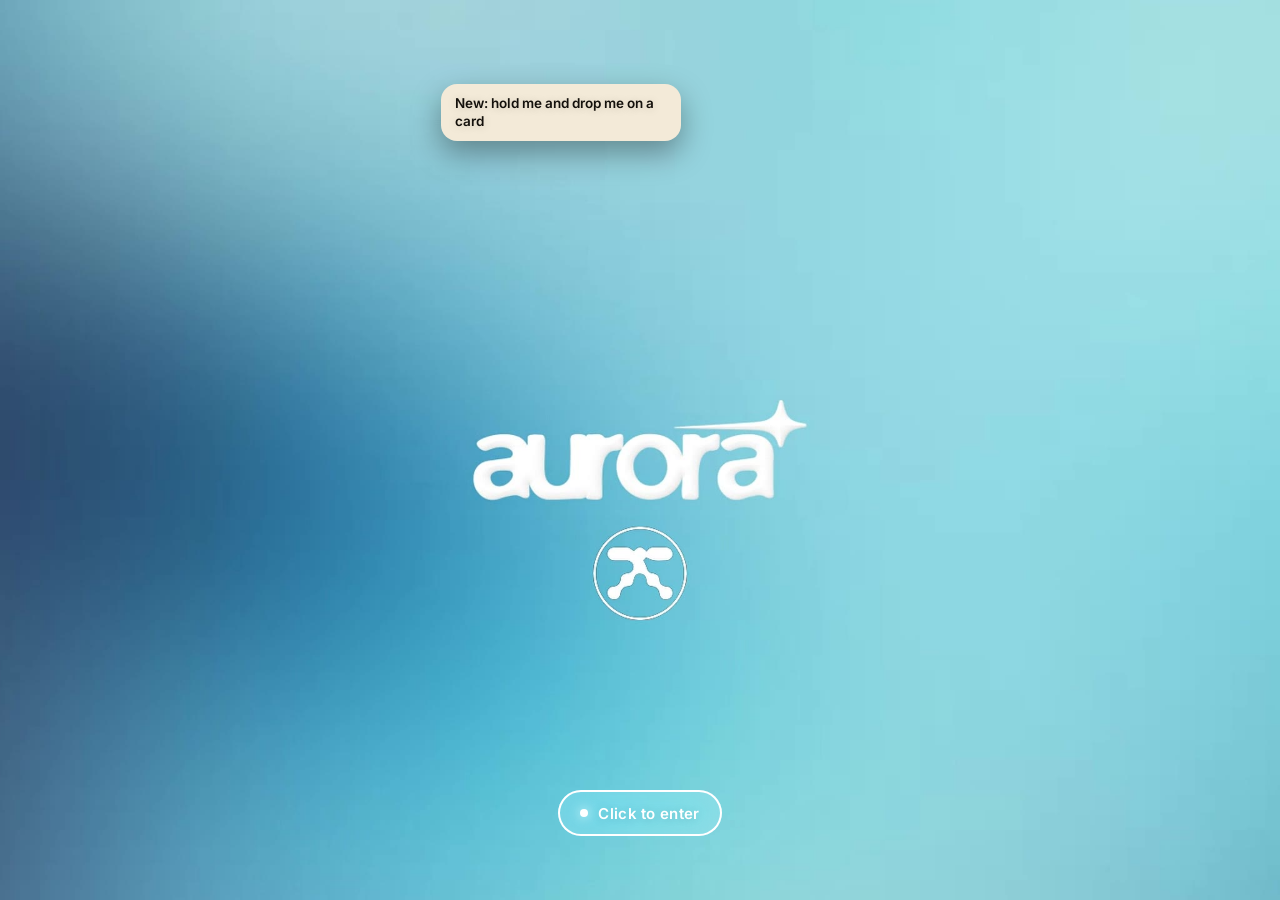
==== commit 13a11347: "Lab v2068: no blurred band under the top area on phones Co-Authored-By: Claude Fable 5.2 <noreply@an" ====
--- a/index.html
+++ b/index.html
@@ -31,18 +31,18 @@
 <link rel="icon" href="icon-192.png">
 <link rel="preload" href="fonts/inter-latin-500-normal.woff2" as="font" type="font/woff2" crossorigin>
 <link rel="preload" href="fonts/bricolage-grotesque-latin-800-normal.woff2" as="font" type="font/woff2" crossorigin>
-<link rel="stylesheet" href="app.css?v=2067">
-<link rel="stylesheet" href="keiro.css?v=2067">
-<link rel="stylesheet" href="desktop.css?v=2067">
-<link rel="stylesheet" href="orb.css?v=2067">
-<link rel="stylesheet" href="studio.css?v=2067">
-<link rel="stylesheet" href="fix.css?v=2067">
-<link rel="stylesheet" href="motion.css?v=2067">
-<link rel="stylesheet" href="calm.css?v=2067">
-<link rel="stylesheet" href="a2.css?v=2067">
-<link rel="stylesheet" href="a3c.css?v=2067">
-<link rel="stylesheet" href="a3.css?v=2067">
-<link rel="stylesheet" href="a3light.css?v=2067">
+<link rel="stylesheet" href="app.css?v=2068">
+<link rel="stylesheet" href="keiro.css?v=2068">
+<link rel="stylesheet" href="desktop.css?v=2068">
+<link rel="stylesheet" href="orb.css?v=2068">
+<link rel="stylesheet" href="studio.css?v=2068">
+<link rel="stylesheet" href="fix.css?v=2068">
+<link rel="stylesheet" href="motion.css?v=2068">
+<link rel="stylesheet" href="calm.css?v=2068">
+<link rel="stylesheet" href="a2.css?v=2068">
+<link rel="stylesheet" href="a3c.css?v=2068">
+<link rel="stylesheet" href="a3.css?v=2068">
+<link rel="stylesheet" href="a3light.css?v=2068">
 <style>#launch{position:fixed;inset:0;z-index:200;background:#86c9de center/cover no-repeat;transition:opacity .65s cubic-bezier(.2,.8,.2,1),filter .65s cubic-bezier(.2,.8,.2,1),transform .9s cubic-bezier(.2,.8,.2,1);cursor:pointer}#launch video{width:100%;height:100%;object-fit:cover;display:block}#launch.out{opacity:0;filter:blur(14px);transform:scale(1.04);pointer-events:none}@media (prefers-reduced-motion:reduce){#launch{transition:opacity .25s}#launch.out{filter:none;transform:none}}#launch .tap{position:absolute;left:0;right:0;bottom:calc(env(safe-area-inset-bottom,0px) + 64px);display:flex;justify-content:center;pointer-events:none}#launch .tap span{display:inline-flex;align-items:center;gap:10px;height:46px;padding:0 22px;border-radius:999px;font:600 15px/1 Inter,system-ui,sans-serif;letter-spacing:.02em;color:#fff;background:rgba(255,255,255,.16);-webkit-backdrop-filter:blur(18px) saturate(1.3);backdrop-filter:blur(18px) saturate(1.3);box-shadow:inset 0 0 0 1px rgba(255,255,255,.35),0 10px 30px rgba(0,40,70,.18);opacity:0;transform:translateY(10px) scale(.98);transition:opacity .6s cubic-bezier(.2,.8,.2,1),transform .6s cubic-bezier(.2,.8,.2,1)}#launch .tap i{width:8px;height:8px;border-radius:4px;background:#fff;box-shadow:0 0 12px #fff}#launch.wait .tap span{opacity:1;transform:none}#launch.wait .tap i{animation:lTap 2.2s ease-in-out infinite}@keyframes lTap{50%{opacity:.35;transform:scale(.7)}}#launch:focus{outline:none}#launch:focus-visible .tap span{box-shadow:inset 0 0 0 2px #fff}@media (prefers-reduced-motion:reduce){#launch.wait .tap i{animation:none}}#promo{position:fixed;inset:0;z-index:210;background:#0a0a0b;display:flex;align-items:center;justify-content:center;opacity:0;transition:opacity .5s cubic-bezier(.2,.8,.2,1)}#promo.on{opacity:1}#promo.out{opacity:0;pointer-events:none}#promo video{width:100%;height:100%;object-fit:contain;display:block}#promo button{position:absolute;z-index:2;height:40px;padding:0 16px;border:0;border-radius:999px;font:600 14px/1 Inter,system-ui,sans-serif;color:#fff;background:rgba(10,18,32,.4);-webkit-backdrop-filter:blur(16px) saturate(1.3);backdrop-filter:blur(16px) saturate(1.3);box-shadow:inset 0 0 0 1px rgba(255,255,255,.25);cursor:pointer}#promo .pskip{right:16px;top:calc(env(safe-area-inset-top,0px) + 12px)}#promo .psnd{left:50%;bottom:calc(env(safe-area-inset-bottom,0px) + 28px);transform:translateX(-50%)}</style>
 </head>
 <body>
@@ -116,28 +116,28 @@
 <input type="file" id="fileIn" accept="image/*,video/*" hidden>
 <input type="file" id="wallIn" accept="image/*" hidden>
 <input type="file" id="restoreIn" accept="application/json,.json" hidden>
-<script src="js/core.js?v=2067"></script>
-<script src="js/ui.js?v=2067"></script>
-<script src="js/screens.js?v=2067"></script>
-<script src="js/sheets.js?v=2067"></script>
-<script src="js/push.js?v=2067"></script>
-<script src="js/sync.js?v=2067"></script>
-<script src="js/spolu.js?v=2067"></script>
-<script src="js/account.js?v=2067"></script>
-<script src="js/tips.js?v=2067"></script>
-<script src="js/home19.js?v=2067"></script>
-<script src="js/beta.js?v=2067"></script>
-<script src="js/lab.js?v=2067"></script>
-<script src="js/app.js?v=2067"></script>
-<script src="js/coach.js?v=2067"></script>
-<script src="js/desktop.js?v=2067"></script>
-<script src="js/orb.js?v=2067"></script>
-<script src="js/studio.js?v=2067"></script>
-<script src="js/motion.js?v=2067"></script>
-<script src="js/quick.js?v=2067"></script>
-<script src="js/a2.js?v=2067"></script>
-<script src="js/a2pages.js?v=2067"></script>
+<script src="js/core.js?v=2068"></script>
+<script src="js/ui.js?v=2068"></script>
+<script src="js/screens.js?v=2068"></script>
+<script src="js/sheets.js?v=2068"></script>
+<script src="js/push.js?v=2068"></script>
+<script src="js/sync.js?v=2068"></script>
+<script src="js/spolu.js?v=2068"></script>
+<script src="js/account.js?v=2068"></script>
+<script src="js/tips.js?v=2068"></script>
+<script src="js/home19.js?v=2068"></script>
+<script src="js/beta.js?v=2068"></script>
+<script src="js/lab.js?v=2068"></script>
+<script src="js/app.js?v=2068"></script>
+<script src="js/coach.js?v=2068"></script>
+<script src="js/desktop.js?v=2068"></script>
+<script src="js/orb.js?v=2068"></script>
+<script src="js/studio.js?v=2068"></script>
+<script src="js/motion.js?v=2068"></script>
+<script src="js/quick.js?v=2068"></script>
+<script src="js/a2.js?v=2068"></script>
+<script src="js/a2pages.js?v=2068"></script>
 <script src="js/gsap.min.js?v=3125"></script>
-<script src="js/a3.js?v=2067"></script>
+<script src="js/a3.js?v=2068"></script>
 </body>
 </html>
--- a/a3.css
+++ b/a3.css
@@ -1135,3 +1135,5 @@
 .a3sly.s2 { filter: blur(1.6px) brightness(.86); }
 .a3sly.s3 { filter: blur(3px) brightness(.74); }
 .a3stk.fan .a3sly { filter:none; }
+/* v2068 · no blurred band under the top area on phones */
+body.a3:not(.desk) .a3edge { display:none !important; }
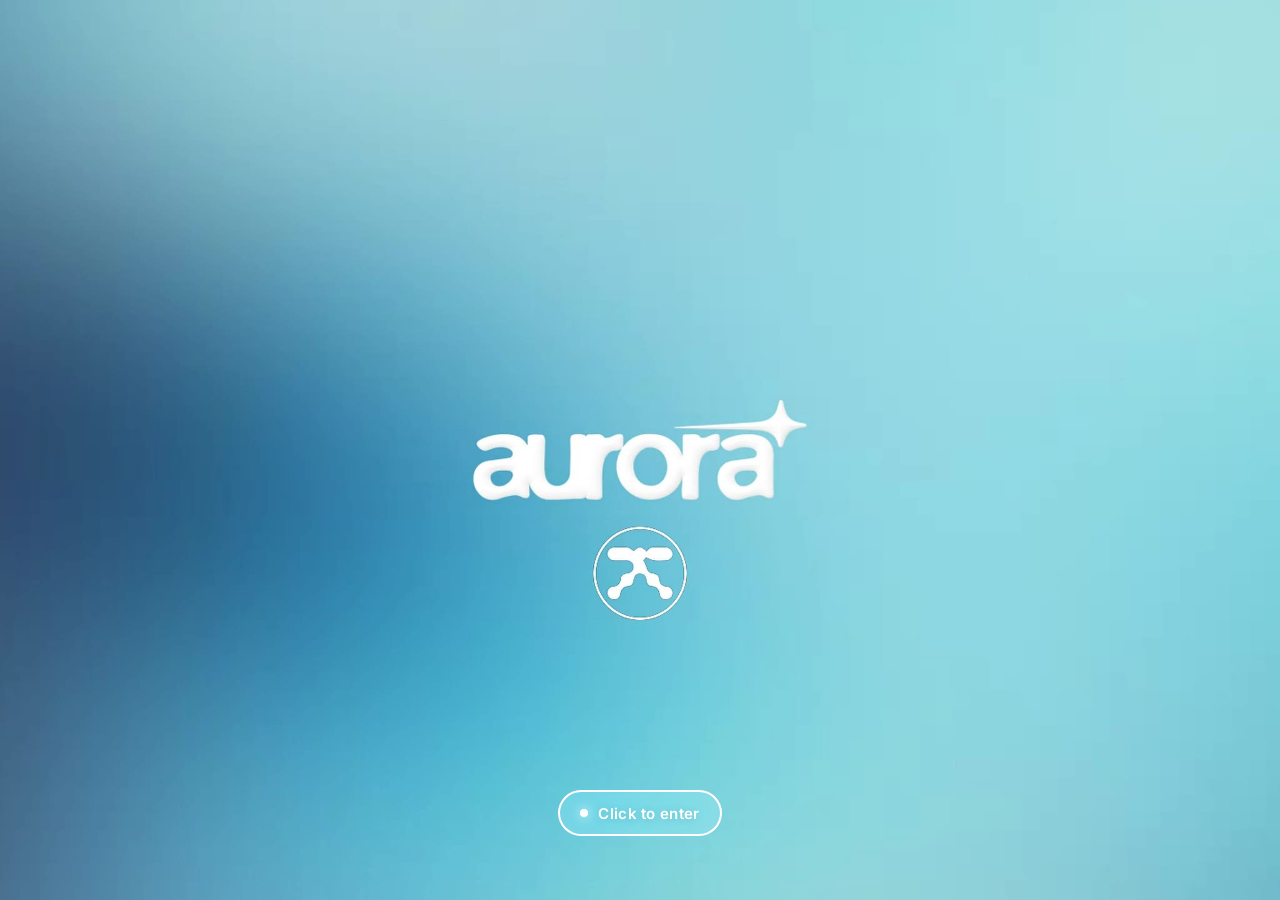
==== commit 35991220: "Lab v2069: clean top area (no band, no glow), tabs and card pages move on GSAP Co-Authored-By: Claud" ====
--- a/index.html
+++ b/index.html
@@ -31,18 +31,18 @@
 <link rel="icon" href="icon-192.png">
 <link rel="preload" href="fonts/inter-latin-500-normal.woff2" as="font" type="font/woff2" crossorigin>
 <link rel="preload" href="fonts/bricolage-grotesque-latin-800-normal.woff2" as="font" type="font/woff2" crossorigin>
-<link rel="stylesheet" href="app.css?v=2068">
-<link rel="stylesheet" href="keiro.css?v=2068">
-<link rel="stylesheet" href="desktop.css?v=2068">
-<link rel="stylesheet" href="orb.css?v=2068">
-<link rel="stylesheet" href="studio.css?v=2068">
-<link rel="stylesheet" href="fix.css?v=2068">
-<link rel="stylesheet" href="motion.css?v=2068">
-<link rel="stylesheet" href="calm.css?v=2068">
-<link rel="stylesheet" href="a2.css?v=2068">
-<link rel="stylesheet" href="a3c.css?v=2068">
-<link rel="stylesheet" href="a3.css?v=2068">
-<link rel="stylesheet" href="a3light.css?v=2068">
+<link rel="stylesheet" href="app.css?v=2069">
+<link rel="stylesheet" href="keiro.css?v=2069">
+<link rel="stylesheet" href="desktop.css?v=2069">
+<link rel="stylesheet" href="orb.css?v=2069">
+<link rel="stylesheet" href="studio.css?v=2069">
+<link rel="stylesheet" href="fix.css?v=2069">
+<link rel="stylesheet" href="motion.css?v=2069">
+<link rel="stylesheet" href="calm.css?v=2069">
+<link rel="stylesheet" href="a2.css?v=2069">
+<link rel="stylesheet" href="a3c.css?v=2069">
+<link rel="stylesheet" href="a3.css?v=2069">
+<link rel="stylesheet" href="a3light.css?v=2069">
 <style>#launch{position:fixed;inset:0;z-index:200;background:#86c9de center/cover no-repeat;transition:opacity .65s cubic-bezier(.2,.8,.2,1),filter .65s cubic-bezier(.2,.8,.2,1),transform .9s cubic-bezier(.2,.8,.2,1);cursor:pointer}#launch video{width:100%;height:100%;object-fit:cover;display:block}#launch.out{opacity:0;filter:blur(14px);transform:scale(1.04);pointer-events:none}@media (prefers-reduced-motion:reduce){#launch{transition:opacity .25s}#launch.out{filter:none;transform:none}}#launch .tap{position:absolute;left:0;right:0;bottom:calc(env(safe-area-inset-bottom,0px) + 64px);display:flex;justify-content:center;pointer-events:none}#launch .tap span{display:inline-flex;align-items:center;gap:10px;height:46px;padding:0 22px;border-radius:999px;font:600 15px/1 Inter,system-ui,sans-serif;letter-spacing:.02em;color:#fff;background:rgba(255,255,255,.16);-webkit-backdrop-filter:blur(18px) saturate(1.3);backdrop-filter:blur(18px) saturate(1.3);box-shadow:inset 0 0 0 1px rgba(255,255,255,.35),0 10px 30px rgba(0,40,70,.18);opacity:0;transform:translateY(10px) scale(.98);transition:opacity .6s cubic-bezier(.2,.8,.2,1),transform .6s cubic-bezier(.2,.8,.2,1)}#launch .tap i{width:8px;height:8px;border-radius:4px;background:#fff;box-shadow:0 0 12px #fff}#launch.wait .tap span{opacity:1;transform:none}#launch.wait .tap i{animation:lTap 2.2s ease-in-out infinite}@keyframes lTap{50%{opacity:.35;transform:scale(.7)}}#launch:focus{outline:none}#launch:focus-visible .tap span{box-shadow:inset 0 0 0 2px #fff}@media (prefers-reduced-motion:reduce){#launch.wait .tap i{animation:none}}#promo{position:fixed;inset:0;z-index:210;background:#0a0a0b;display:flex;align-items:center;justify-content:center;opacity:0;transition:opacity .5s cubic-bezier(.2,.8,.2,1)}#promo.on{opacity:1}#promo.out{opacity:0;pointer-events:none}#promo video{width:100%;height:100%;object-fit:contain;display:block}#promo button{position:absolute;z-index:2;height:40px;padding:0 16px;border:0;border-radius:999px;font:600 14px/1 Inter,system-ui,sans-serif;color:#fff;background:rgba(10,18,32,.4);-webkit-backdrop-filter:blur(16px) saturate(1.3);backdrop-filter:blur(16px) saturate(1.3);box-shadow:inset 0 0 0 1px rgba(255,255,255,.25);cursor:pointer}#promo .pskip{right:16px;top:calc(env(safe-area-inset-top,0px) + 12px)}#promo .psnd{left:50%;bottom:calc(env(safe-area-inset-bottom,0px) + 28px);transform:translateX(-50%)}</style>
 </head>
 <body>
@@ -116,28 +116,28 @@
 <input type="file" id="fileIn" accept="image/*,video/*" hidden>
 <input type="file" id="wallIn" accept="image/*" hidden>
 <input type="file" id="restoreIn" accept="application/json,.json" hidden>
-<script src="js/core.js?v=2068"></script>
-<script src="js/ui.js?v=2068"></script>
-<script src="js/screens.js?v=2068"></script>
-<script src="js/sheets.js?v=2068"></script>
-<script src="js/push.js?v=2068"></script>
-<script src="js/sync.js?v=2068"></script>
-<script src="js/spolu.js?v=2068"></script>
-<script src="js/account.js?v=2068"></script>
-<script src="js/tips.js?v=2068"></script>
-<script src="js/home19.js?v=2068"></script>
-<script src="js/beta.js?v=2068"></script>
-<script src="js/lab.js?v=2068"></script>
-<script src="js/app.js?v=2068"></script>
-<script src="js/coach.js?v=2068"></script>
-<script src="js/desktop.js?v=2068"></script>
-<script src="js/orb.js?v=2068"></script>
-<script src="js/studio.js?v=2068"></script>
-<script src="js/motion.js?v=2068"></script>
-<script src="js/quick.js?v=2068"></script>
-<script src="js/a2.js?v=2068"></script>
-<script src="js/a2pages.js?v=2068"></script>
+<script src="js/core.js?v=2069"></script>
+<script src="js/ui.js?v=2069"></script>
+<script src="js/screens.js?v=2069"></script>
+<script src="js/sheets.js?v=2069"></script>
+<script src="js/push.js?v=2069"></script>
+<script src="js/sync.js?v=2069"></script>
+<script src="js/spolu.js?v=2069"></script>
+<script src="js/account.js?v=2069"></script>
+<script src="js/tips.js?v=2069"></script>
+<script src="js/home19.js?v=2069"></script>
+<script src="js/beta.js?v=2069"></script>
+<script src="js/lab.js?v=2069"></script>
+<script src="js/app.js?v=2069"></script>
+<script src="js/coach.js?v=2069"></script>
+<script src="js/desktop.js?v=2069"></script>
+<script src="js/orb.js?v=2069"></script>
+<script src="js/studio.js?v=2069"></script>
+<script src="js/motion.js?v=2069"></script>
+<script src="js/quick.js?v=2069"></script>
+<script src="js/a2.js?v=2069"></script>
+<script src="js/a2pages.js?v=2069"></script>
 <script src="js/gsap.min.js?v=3125"></script>
-<script src="js/a3.js?v=2068"></script>
+<script src="js/a3.js?v=2069"></script>
 </body>
 </html>
--- a/a3.css
+++ b/a3.css
@@ -1117,7 +1117,6 @@
 /* nothing at the top moves: no rubber band, the title and the buttons stay where they are */
 body.a3 .scr { overscroll-behavior:none; }
 .a3p.a3scd > .a3hd.a3fh.a3hown > b.a2-d { opacity:1; pointer-events:auto; }
-body.a3:not(.desk) .a3p > .a3hd.a3fh.a3hown > b.a2-d { text-shadow:0 1px 14px rgba(0,0,0,.35); }
 .orbq { width:78px; height:78px; }
 .orbq span { max-width:70px; text-align:center; line-height:1.1; overflow:hidden; display:-webkit-box; -webkit-line-clamp:2; -webkit-box-orient:vertical; }
 /* desk Spaces: the same full-colour cards as on the phone */
@@ -1137,3 +1136,5 @@
 .a3stk.fan .a3sly { filter:none; }
 /* v2068 · no blurred band under the top area on phones */
 body.a3:not(.desk) .a3edge { display:none !important; }
+/* v2069 · tabs move on GSAP, so the old CSS fade is off when it runs */
+body.a3g:not(.desk) .scr.on:not(.push) { animation:none; }
--- a/a3light.css
+++ b/a3light.css
@@ -175,5 +175,4 @@
 body.lightui .mpmore{background:rgba(255,255,255,0.82)}
 body.lightui .vsubs button{box-shadow:0 4px 12px rgba(60,40,30,0.140)}
 body.lightui .vsubs button.on{box-shadow:0 0 0 2px #fff, 0 4px 12px rgba(60,40,30,0.140)}
-body.lightui.a3:not(.desk) .a3p > .a3hd.a3fh.a3hown > b.a2-d{text-shadow:0 1px 14px rgba(60,40,30,0.122)}
 body.lightui.a3:not(.desk) .a3p.a3pown > .a3edge{background:linear-gradient(180deg, rgba(255,255,255,0.82) 55%, rgba(255,255,255,0.38))}
